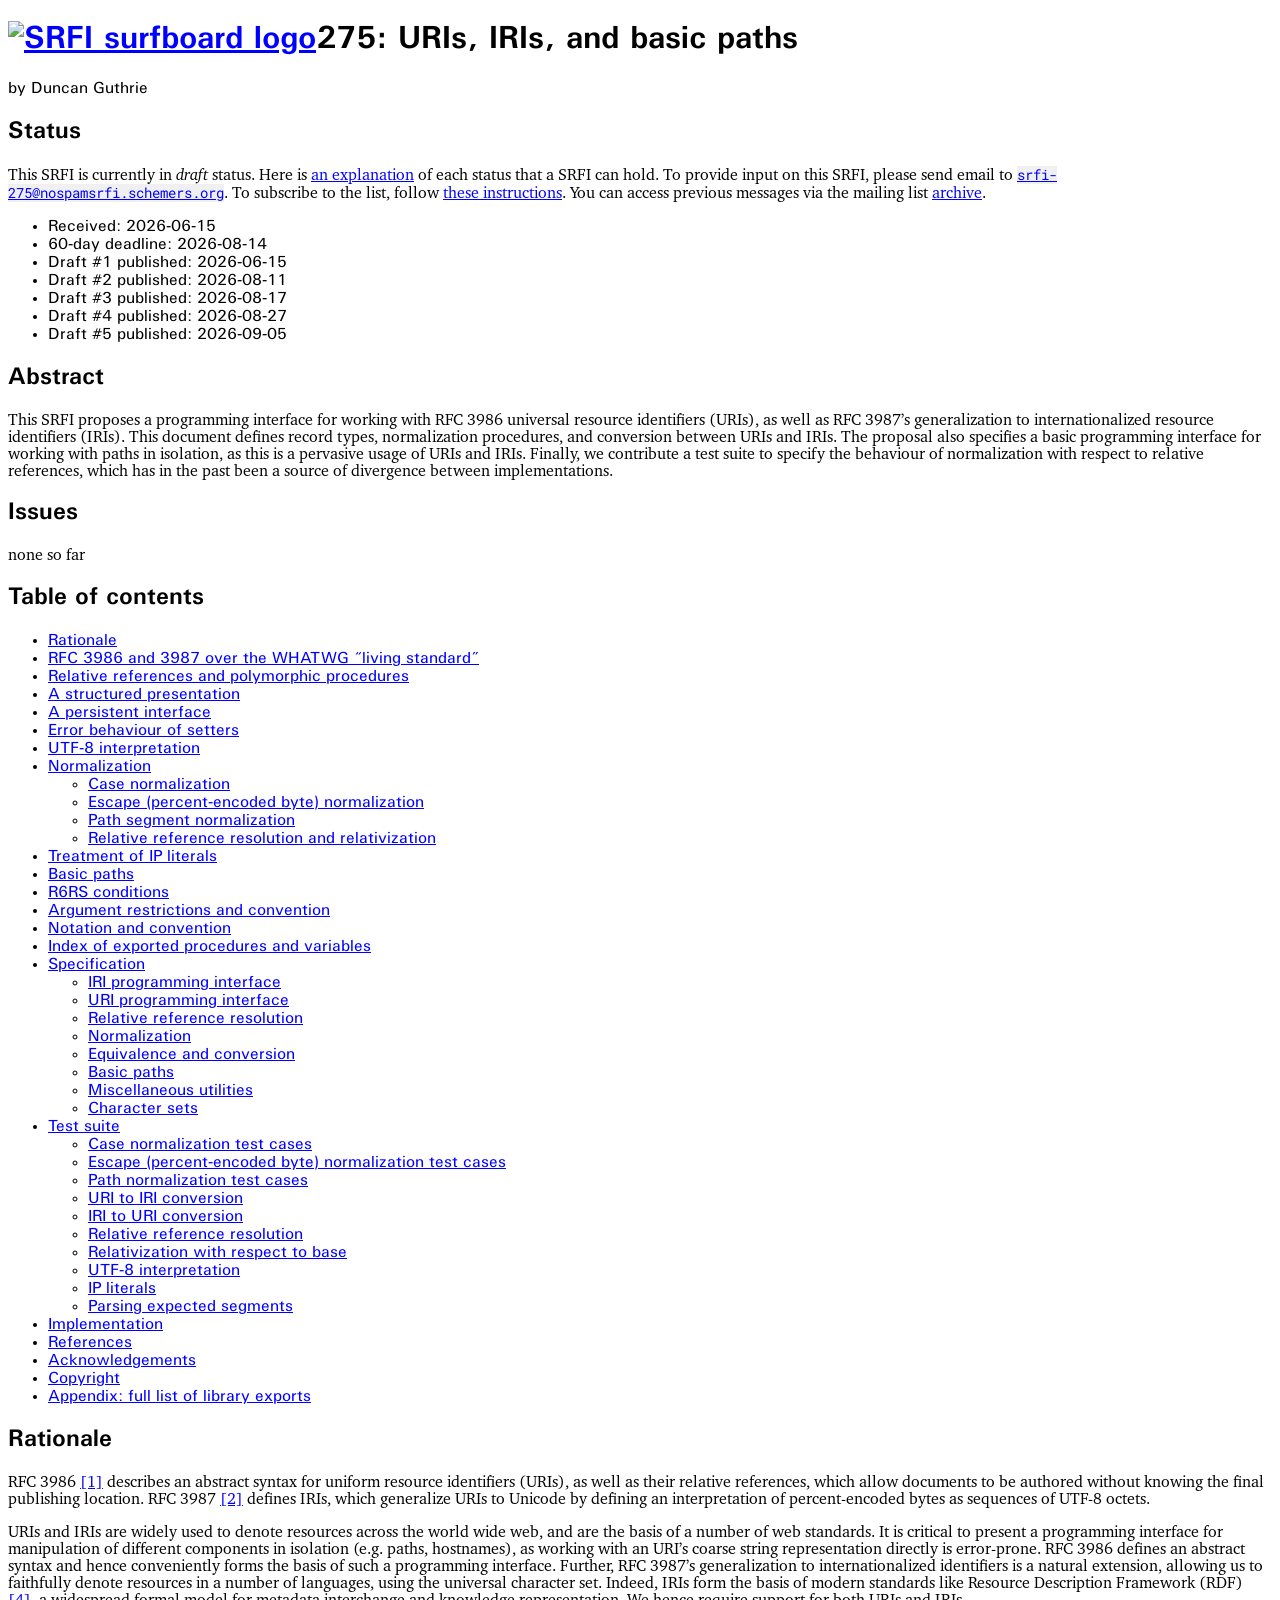
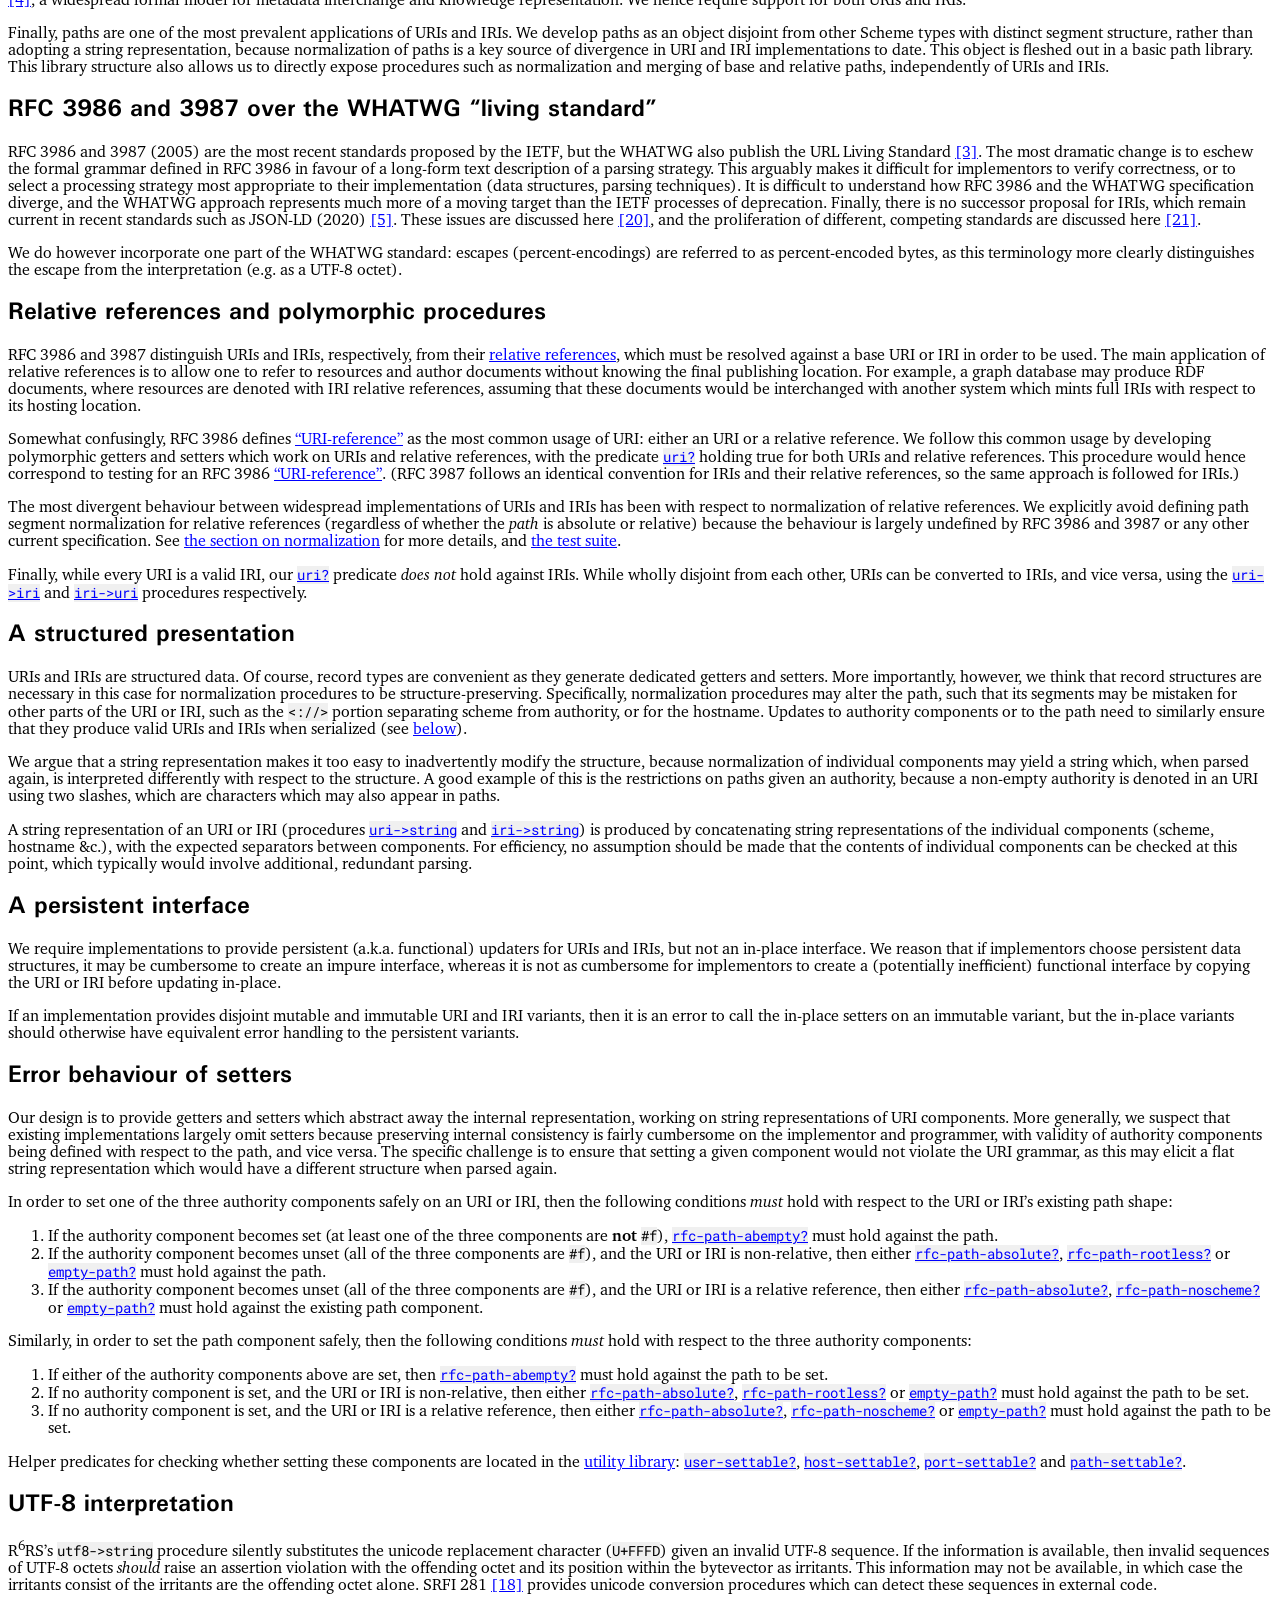
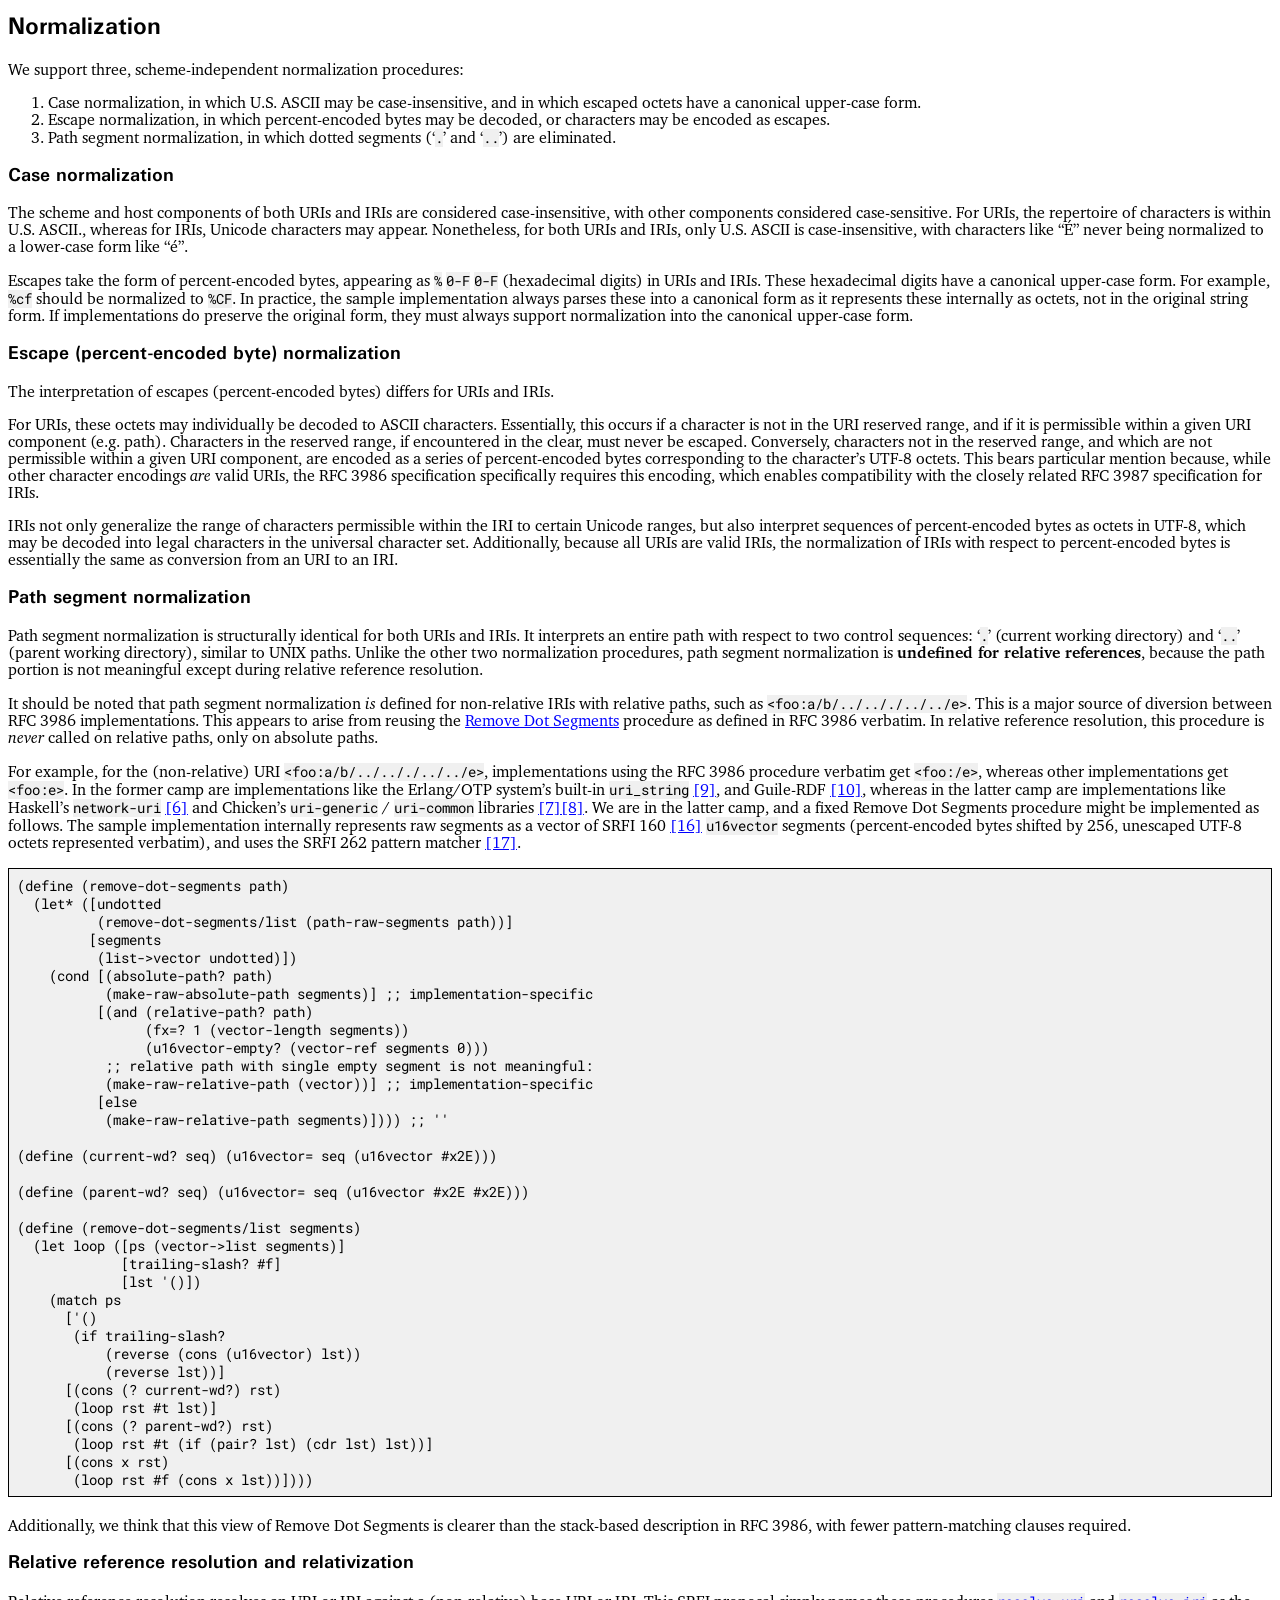
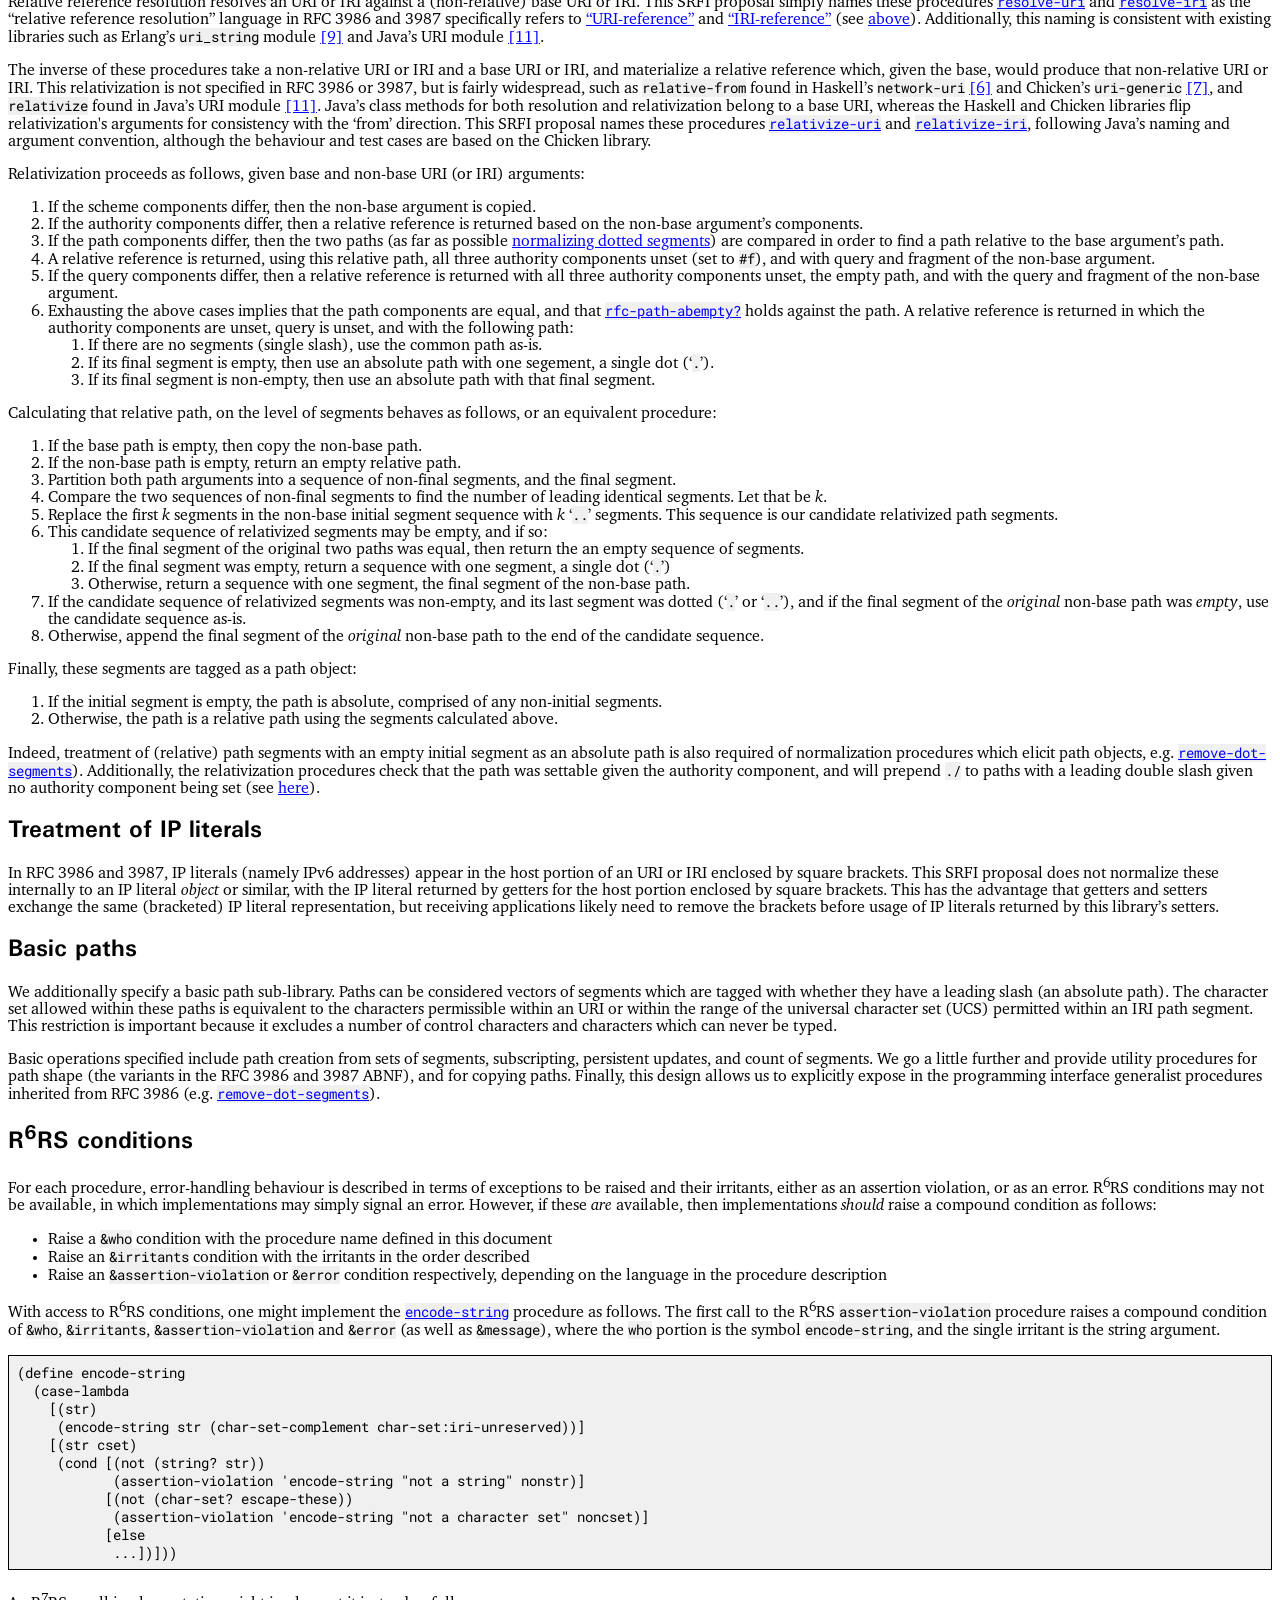
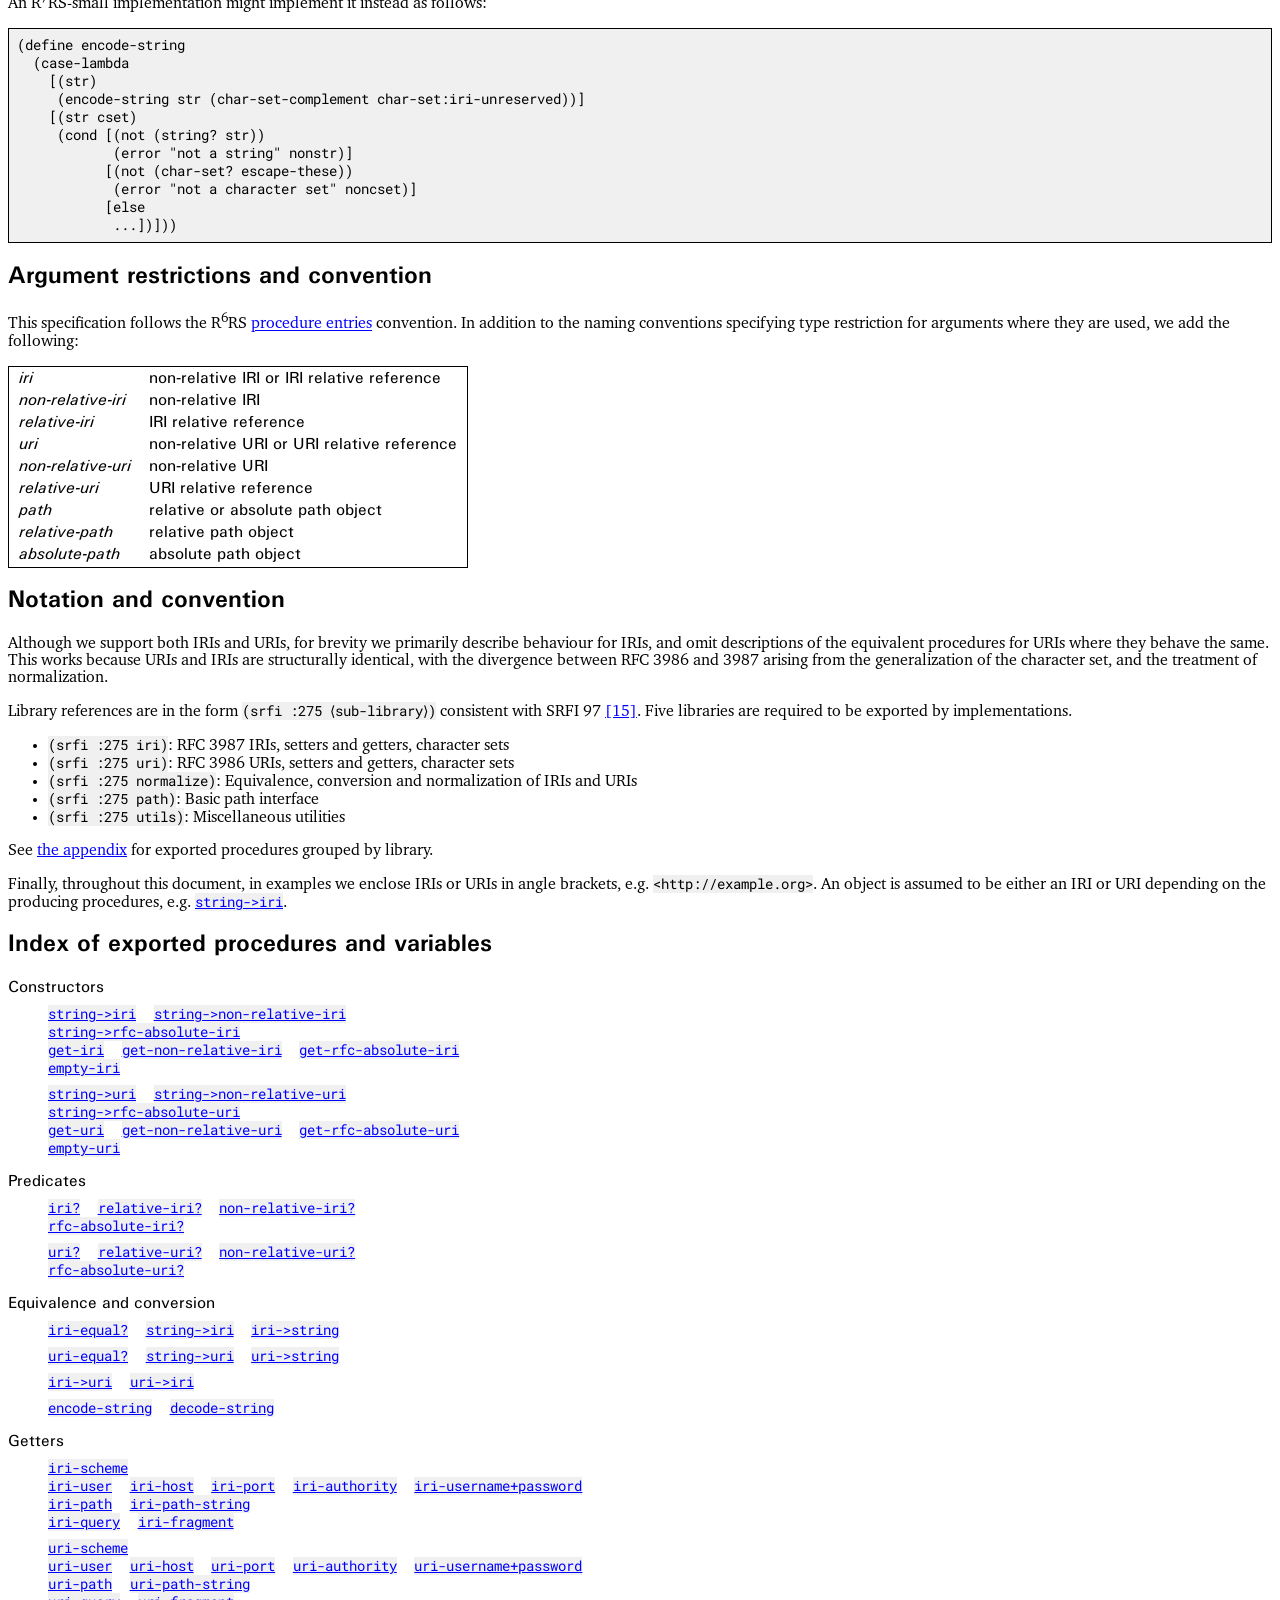
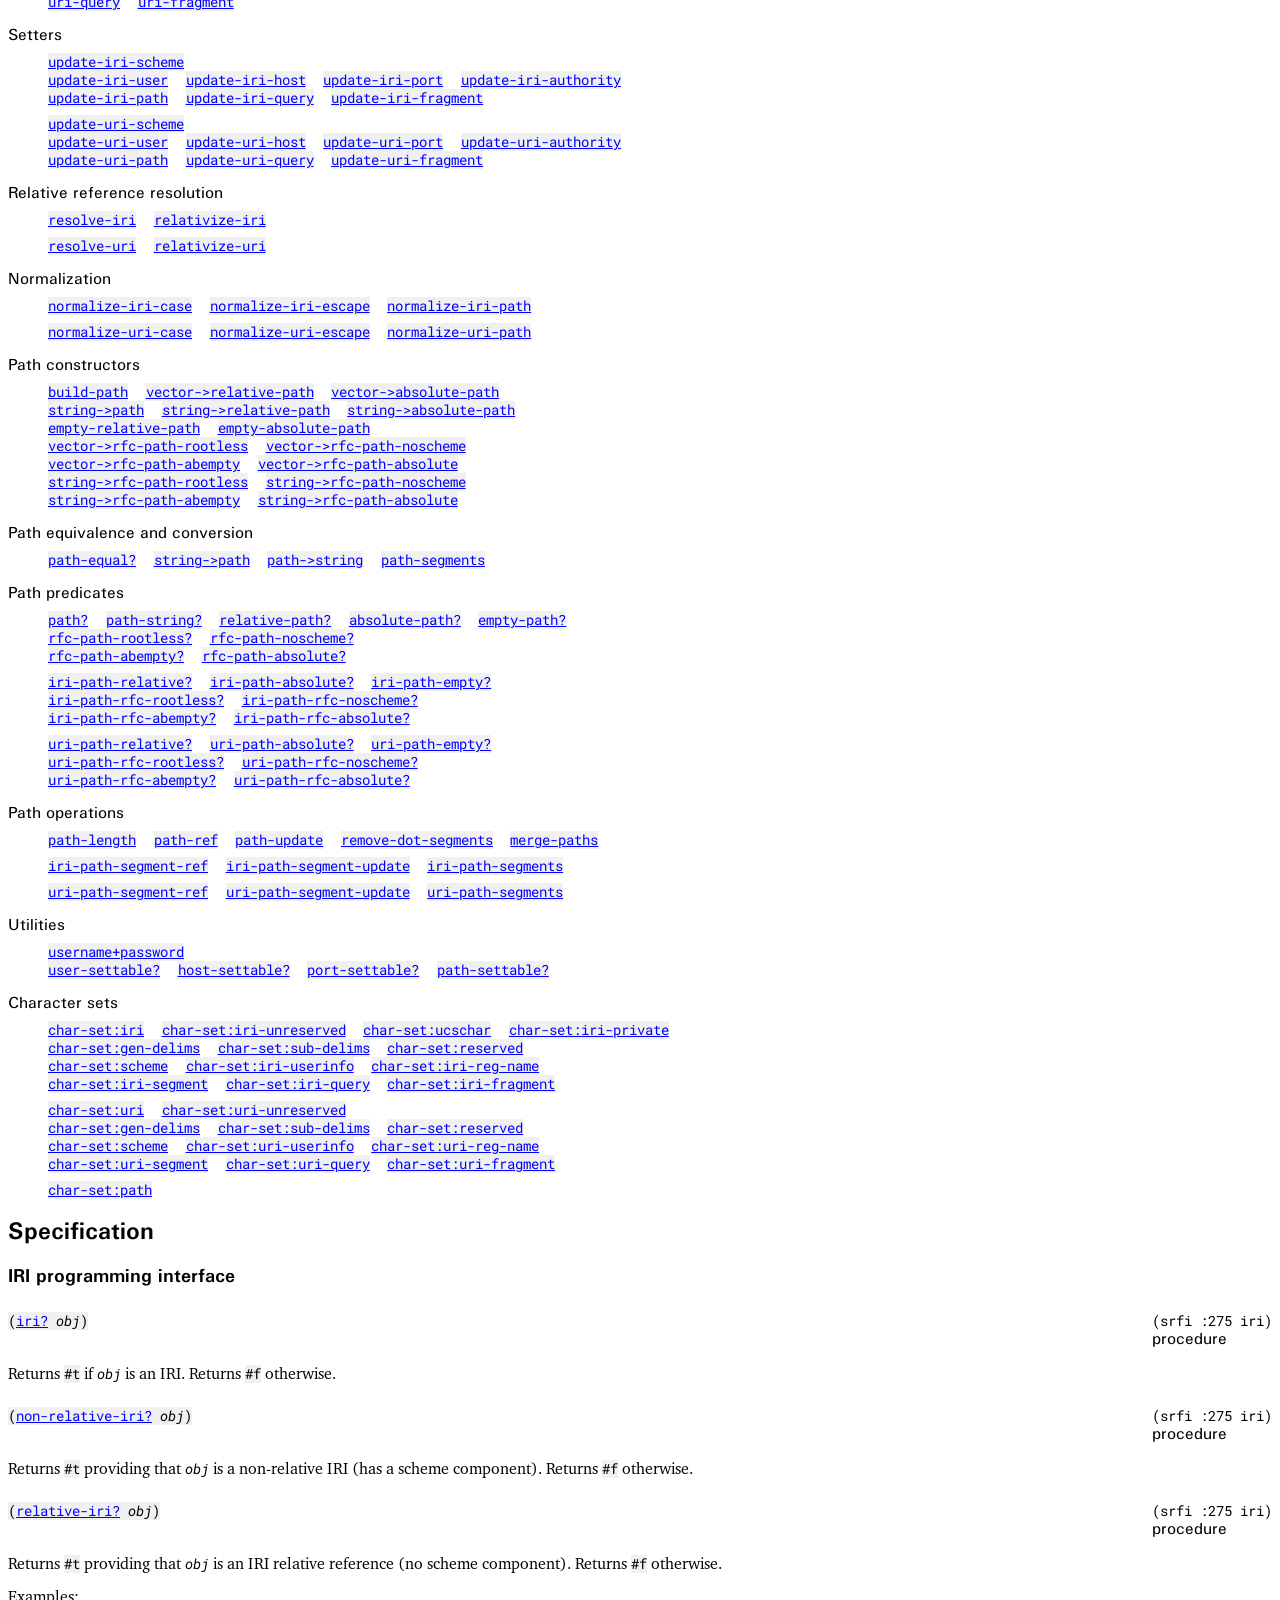
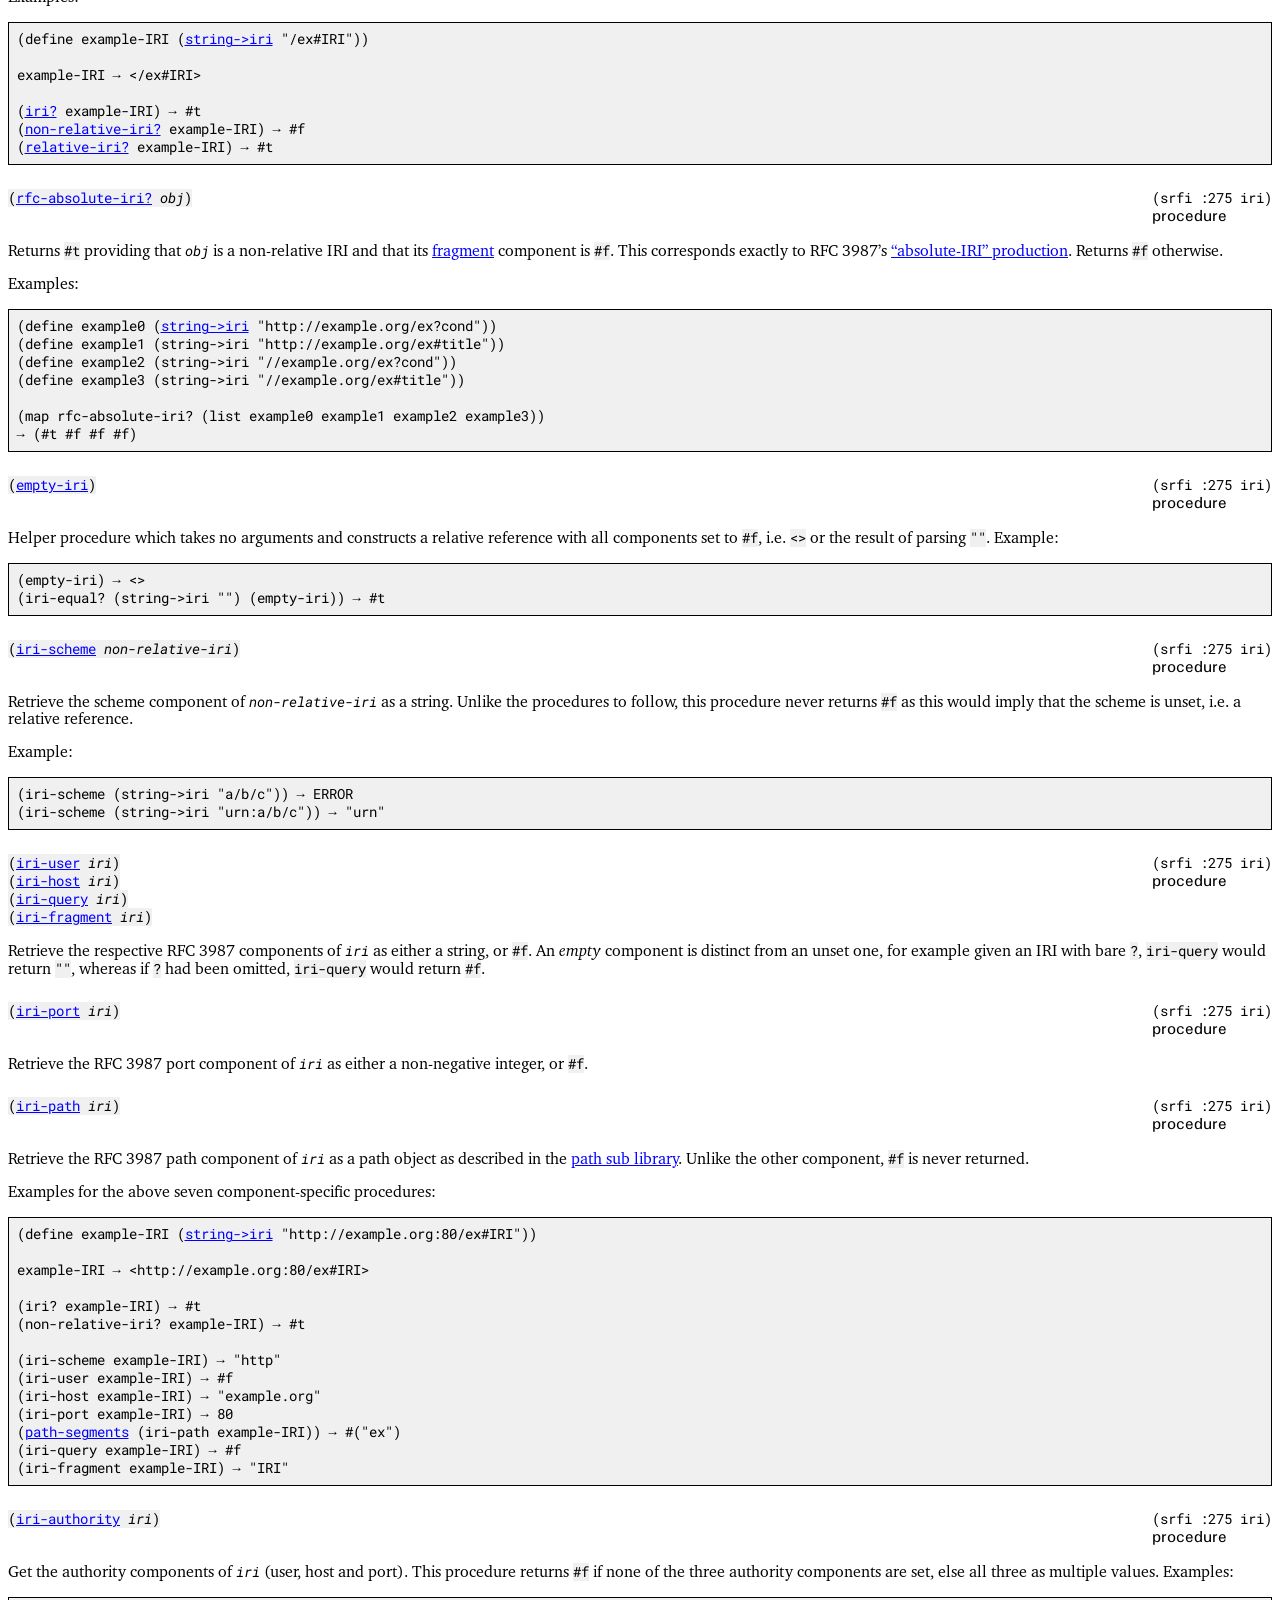
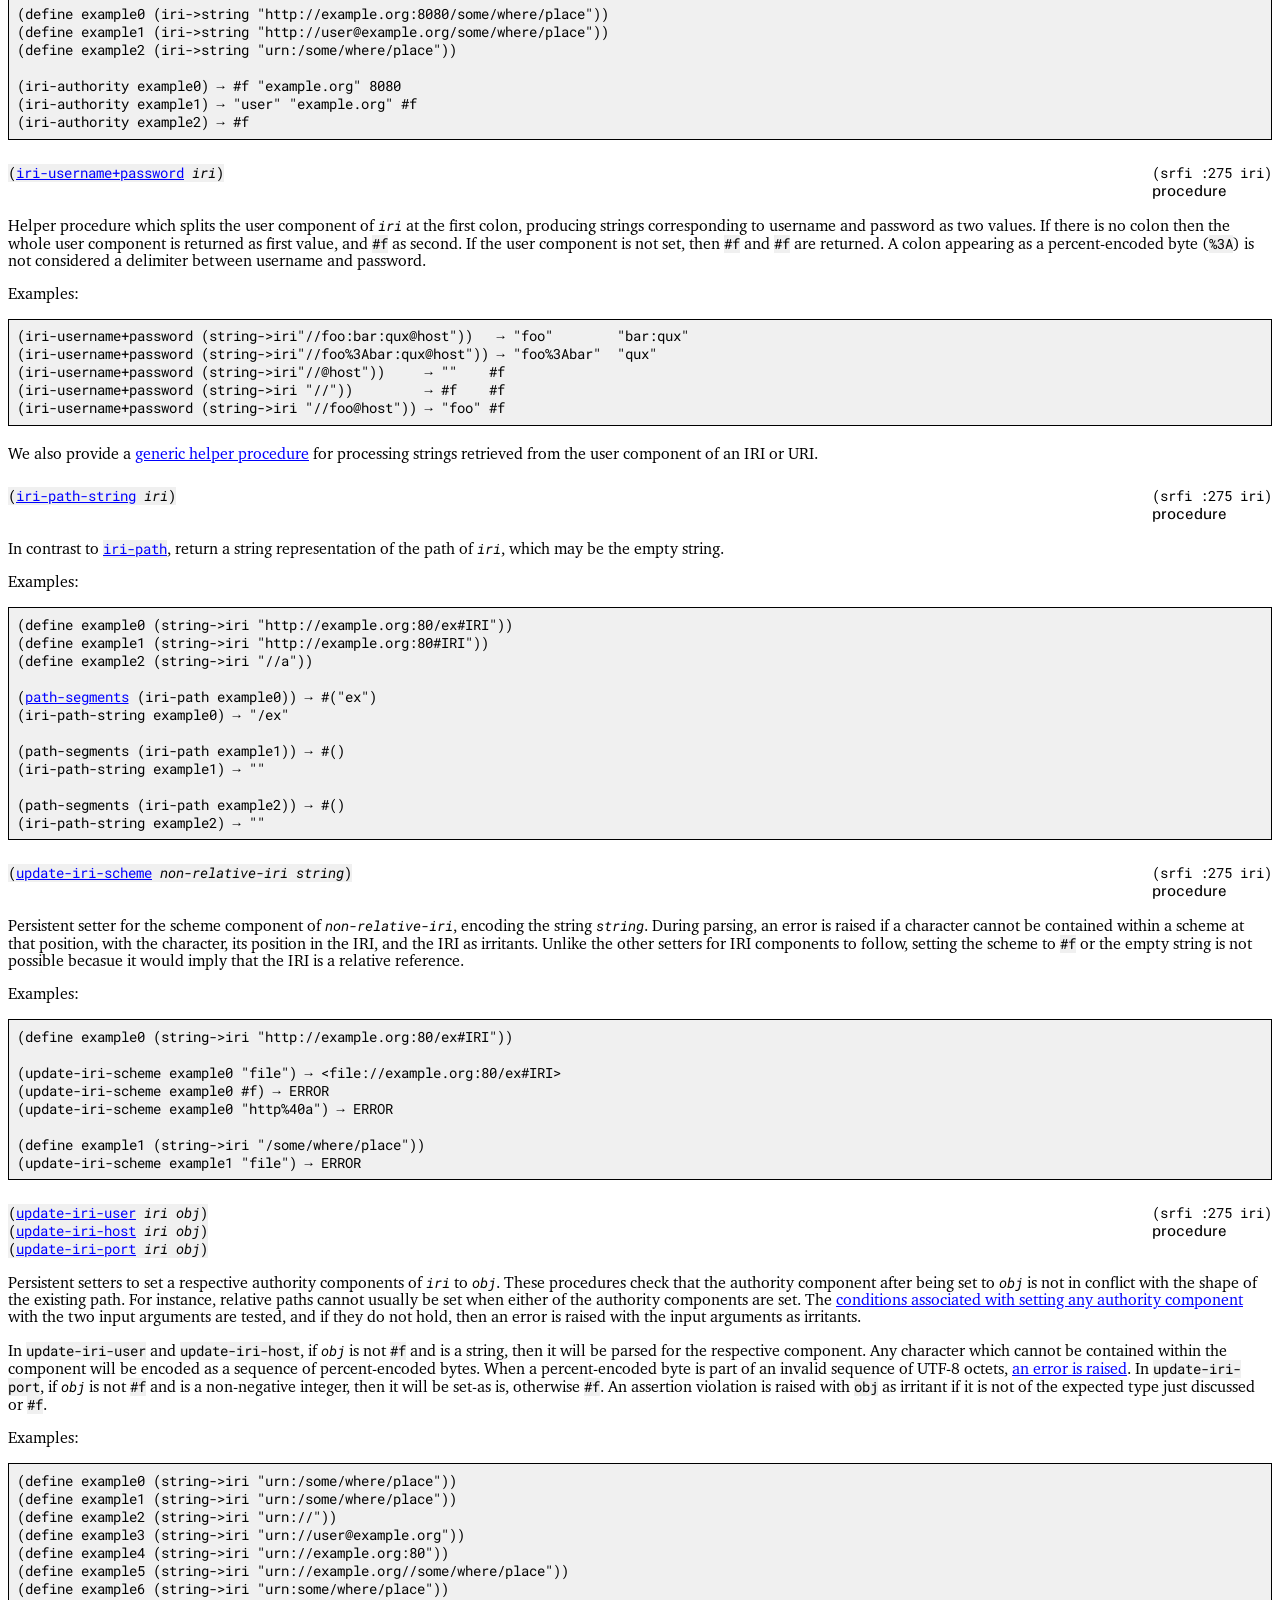
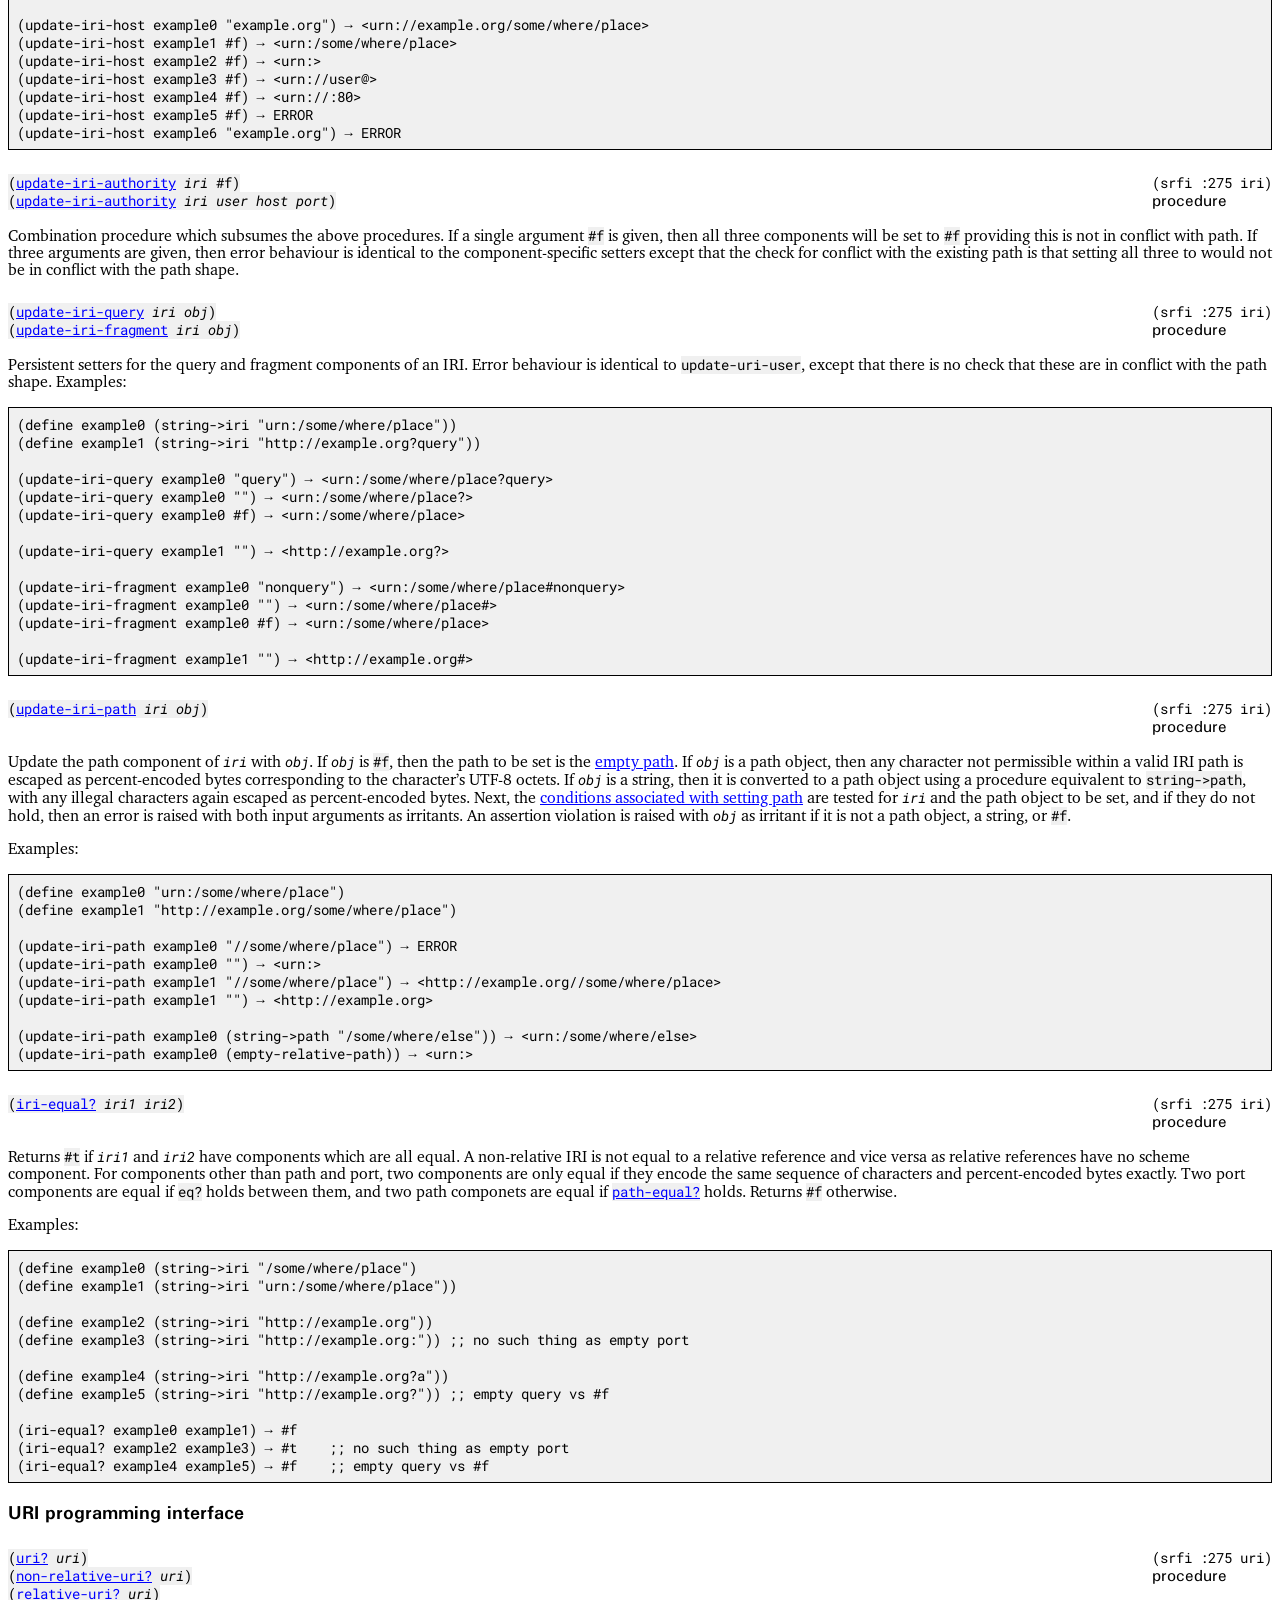
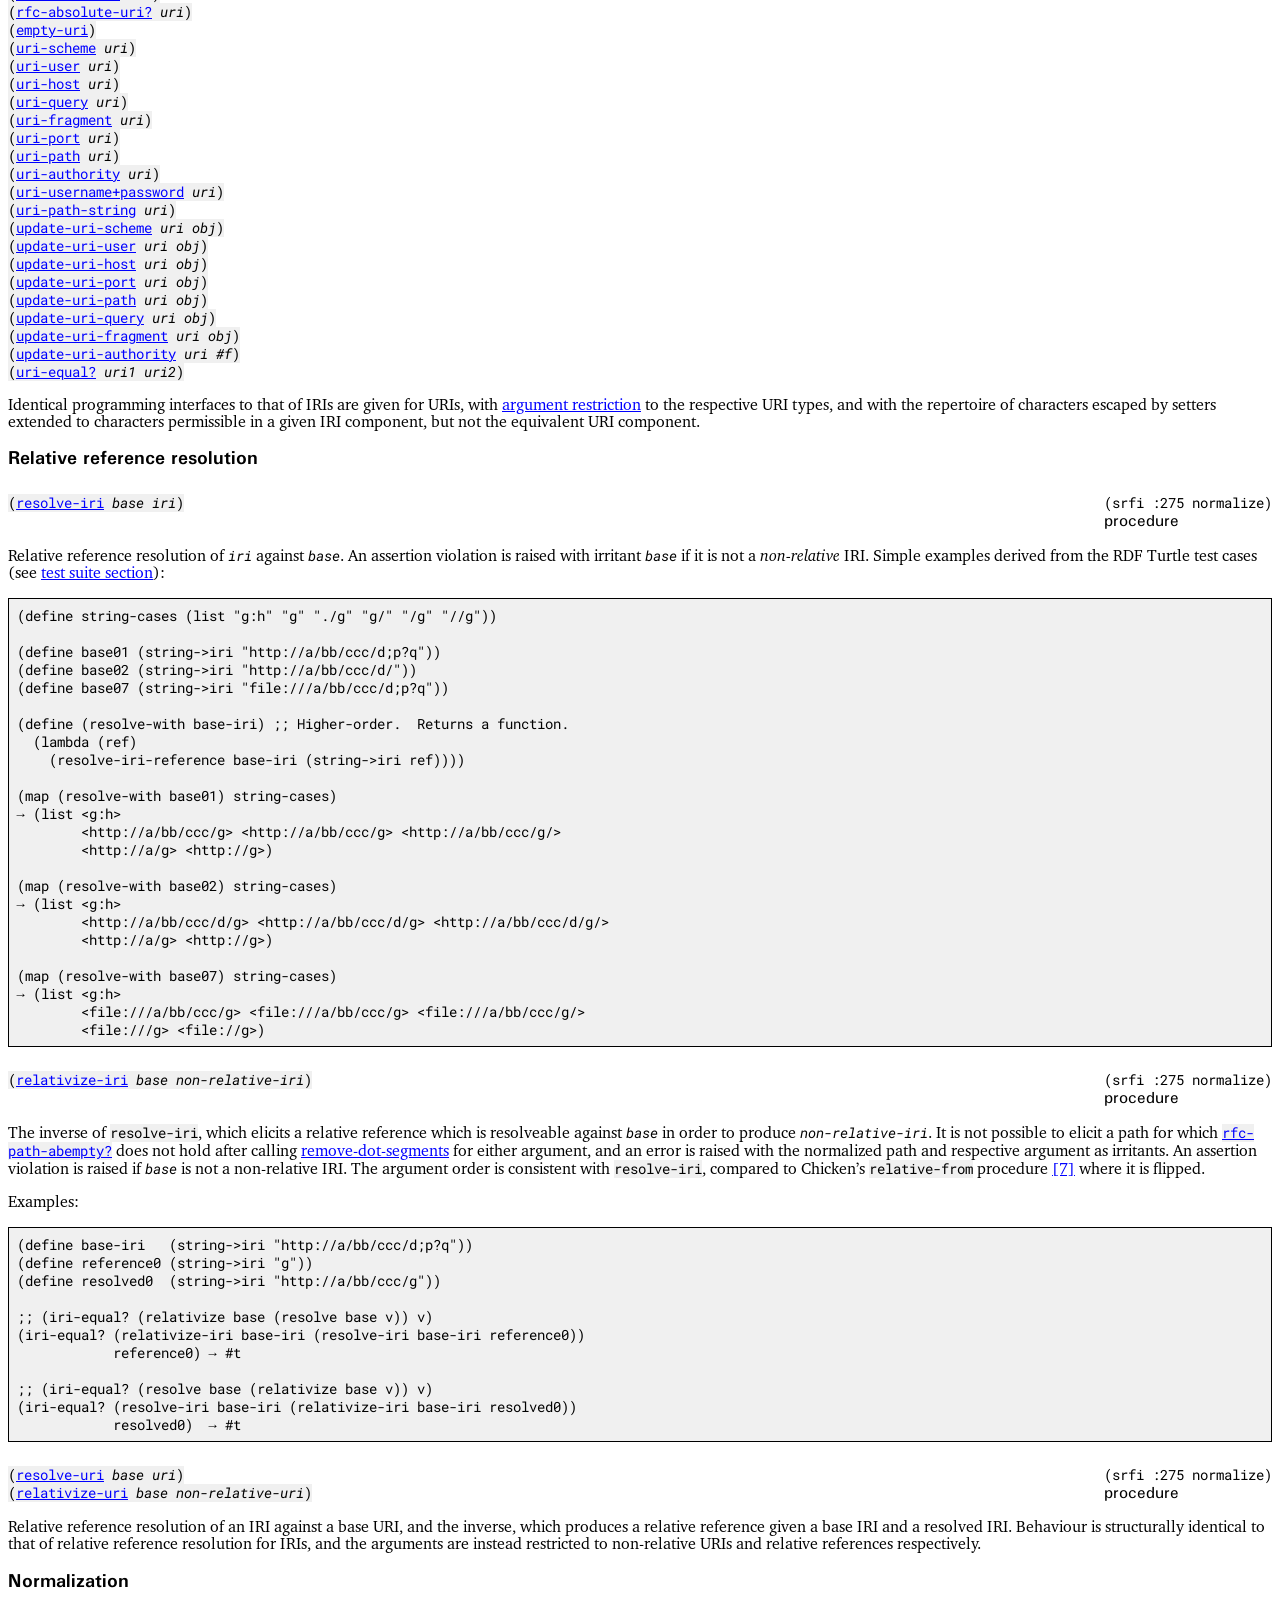
==== srfi-275.html @ e4541dac "Update CSS so that automated TOC updates work. This way, we don't have to add an ID to the outer <ul" ====
<!DOCTYPE html>
<html lang="en">
<!--
SPDX-FileCopyrightText: 2026 Duncan Guthrie
SPDX-License-Identifier: MIT
-->
  <head>
    <meta charset="utf-8">
    <title>SRFI 275: URIs, IRIs, and basic paths</title>
    <link href="/favicon.png" rel="icon" sizes="192x192" type="image/png">
    <link rel="stylesheet" href="https://srfi.schemers.org/srfi.css" type="text/css">
    <link rel="stylesheet" href="srfi-275.css" type="text/css">
    <meta name="viewport" content="width=device-width, initial-scale=1"></head>
  <body>
    <h1><a href="https://srfi.schemers.org/"><img class="srfi-logo" src="https://srfi.schemers.org/srfi-logo.svg" alt="SRFI surfboard logo"></a>275: URIs, IRIs, and basic paths</h1>

<p class="nonbody">by Duncan Guthrie</p>

<h2 id="status">Status</h2>

<p>This SRFI is currently in <em>draft</em> status.  Here is <a href="https://srfi.schemers.org/srfi-process.html">an explanation</a> of each status that a SRFI can hold.  To provide input on this SRFI, please send email to <a href="mailto:srfi+minus+275+at+srfi+dotschemers+dot+org"><code>srfi-275@<span class="antispam">nospam</span>srfi.schemers.org</code></a>.  To subscribe to the list, follow <a href="https://srfi.schemers.org/srfi-list-subscribe.html">these instructions</a>.  You can access previous messages via the mailing list <a href="https://srfi-email.schemers.org/srfi-275/">archive</a>.</p>
<ul class="nonbody">
  <li>Received: 2026-06-15</li>
  <li>60-day deadline: 2026-08-14</li>
  <li>Draft #1 published: 2026-06-15</li>
  <li>Draft #2 published: 2026-08-11</li>
  <li>Draft #3 published: 2026-08-17</li>
  <li>Draft #4 published: 2026-08-27</li>
  <li>Draft #5 published: 2026-09-05</li>
</ul>

<h2 id="abstract">Abstract</h2>

<p>This SRFI proposes a programming interface for working with RFC 3986 universal resource identifiers (URIs), as well as RFC 3987&rsquo;s generalization to internationalized resource identifiers (IRIs). This document defines record types, normalization procedures, and conversion between URIs and IRIs. The proposal also specifies a basic programming interface for working with paths in isolation, as this is a pervasive usage of URIs and IRIs. Finally, we contribute a test suite to specify the behaviour of normalization with respect to relative references, which has in the past been a source of divergence between implementations.</p>

<h2 id="issues">Issues</h2>

<p>none so far</p>

<h2 id="toc">Table of contents</h2>
<ul>
  <li><a href="#rationale">Rationale</a></li>
  <li><a href="#whatwg">RFC 3986 and 3987 over the WHATWG “living standard”</a></li>
  <li><a href="#polymorphic-procedures">Relative references and polymorphic procedures</a></li>
  <li><a href="#structured-presentation">A structured presentation</a></li>
  <li><a href="#persistent-interface">A persistent interface</a></li>
  <li><a href="#error-behaviour-of-setters">Error behaviour of setters</a></li>
  <li><a href="#utf-8-interpretation">UTF-8 interpretation</a></li>
  <li>
    <a href="#normalization">Normalization</a>
    <ul>
      <li><a href="#case-normalization">Case normalization</a></li>
      <li><a href="#escape-normalization">Escape (percent-encoded byte) normalization</a></li>
      <li><a href="#path-normalization">Path segment normalization</a></li>
      <li><a href="#resolve-and-relativize">Relative reference resolution and relativization</a></li>
    </ul>
  </li>
  <li><a href="#ip-literals">Treatment of IP literals</a></li>
  <li><a href="#basic-paths">Basic paths</a></li>
  <li><a href="#rnrs-conditions">R6RS conditions</a></li>
  <li><a href="#argument-restrictions">Argument restrictions and convention</a></li>
  <li><a href="#notation-and-convention">Notation and convention</a></li>
  <li><a href="#procedure-index">Index of exported procedures and variables</a></li>
  <li>
    <a href="#specification">Specification</a>
    <ul>
      <li><a href="#iri-programming-interface">IRI programming interface</a></li>
      <li><a href="#uri-programming-interface">URI programming interface</a></li>
      <li><a href="#relative-reference-resolution">Relative reference resolution</a></li>
      <li><a href="#normalization-2">Normalization</a></li>
      <li><a href="#equivalence-and-conversion">Equivalence and conversion</a></li>
      <li><a href="#basic-paths-2">Basic paths</a></li>
      <li><a href="#utilities">Miscellaneous utilities</a></li>
      <li><a href="#character-sets">Character sets</a></li>
    </ul>
  </li>
  <li>
    <a href="#test-suite">Test suite</a>
    <ul>
      <li><a href="#test-case-normalization">Case normalization test cases</a></li>
      <li><a href="#test-escape-normalization">Escape (percent-encoded byte) normalization test cases</a></li>
      <li><a href="#test-path-normalization">Path normalization test cases</a></li>
      <li><a href="#uri-to-iri-conversion">URI to IRI conversion</a></li>
      <li><a href="#iri-to-uri-conversion">IRI to URI conversion</a></li>
      <li><a href="#test-resolution">Relative reference resolution</a></li>
      <li><a href="#test-relativization">Relativization with respect to base</a></li>
      <li><a href="#test-utf-8-interpretation">UTF-8 interpretation</a></li>
      <li><a href="#test-ip-literals">IP literals</a></li>
      <li><a href="#test-parse-expected">Parsing expected segments</a></li>
    </ul>
  </li>
  <li><a href="#implementation">Implementation</a></li>
  <li><a href="#bibliography">References</a></li>
  <li><a href="#acknowledgements">Acknowledgements</a></li>
  <li><a href="#copyright">Copyright</a></li>
  <li><a href="#index-by-library">Appendix: full list of library exports</a></li>
</ul>

<h2 id="rationale">Rationale</h2>

<p>RFC 3986 <a href="#rfc3986">[1]</a> describes an abstract syntax for uniform resource identifiers (URIs), as well as their relative references, which allow documents to be authored without knowing the final publishing location. RFC 3987 <a href="#rfc3987">[2]</a> defines IRIs, which generalize URIs to Unicode by defining an interpretation of percent-encoded bytes as sequences of UTF-8 octets.</p>

<p>URIs and IRIs are widely used to denote resources across the world wide web, and are the basis of a number of web standards. It is critical to present a programming interface for manipulation of different components in isolation (e.g. paths, hostnames), as working with an URI&rsquo;s coarse string representation directly is error-prone. RFC 3986 defines an abstract syntax and hence conveniently forms the basis of such a programming interface. Further, RFC 3987&rsquo;s generalization to internationalized identifiers is a natural extension, allowing us to faithfully denote resources in a number of languages, using the universal character set. Indeed, IRIs form the basis of modern standards like Resource Description Framework (RDF) <a href="#rdf11-concepts">[4]</a>, a widespread formal model for metadata interchange and knowledge representation. We hence require support for both URIs and IRIs.</p>

<p>Finally, paths are one of the most prevalent applications of URIs and IRIs. We develop paths as an object disjoint from other Scheme types with distinct segment structure, rather than adopting a string representation, because normalization of paths is a key source of divergence in URI and IRI implementations to date. This object is fleshed out in a basic path library. This library structure also allows us to directly expose procedures such as normalization and merging of base and relative paths, independently of URIs and IRIs.</p>

<h2 id="whatwg">RFC 3986 and 3987 over the WHATWG &ldquo;living standard&rdquo;</h2>

<p>RFC 3986 and 3987 (2005) are the most recent standards proposed by the IETF, but the WHATWG also publish the URL Living Standard <a href="#whatwg-url-standard">[3]</a>. The most dramatic change is to eschew the formal grammar defined in RFC 3986 in favour of a long-form text description of a parsing strategy. This arguably makes it difficult for implementors to verify correctness, or to select a processing strategy most appropriate to their implementation (data structures, parsing techniques). It is difficult to understand how RFC 3986 and the WHATWG specification diverge, and the WHATWG approach represents much more of a moving target than the IETF processes of deprecation. Finally, there is no successor proposal for IRIs, which remain current in recent standards such as JSON-LD (2020) <a href="#json-ld11">[5]</a>. These issues are discussed here <a href="#an-appeal-to-the-whatwg">[20]</a>, and the proliferation of different, competing standards are discussed here <a href="#draft-ruby-url-problem-01">[21]</a>.</p>
<p>We do however incorporate one part of the WHATWG standard: escapes (percent-encodings) are referred to as percent-encoded bytes, as this terminology more clearly distinguishes the escape from the interpretation (e.g. as a UTF-8 octet).</p>

<h2 id="polymorphic-procedures">Relative references and polymorphic procedures</h2>

<p>RFC 3986 and 3987 distinguish URIs and IRIs, respectively, from their <a href="https://www.rfc-editor.org/info/rfc3986/#section-4.2">relative references</a>, which must be resolved against a base URI or IRI in order to be used. The main application of relative references is to allow one to refer to resources and author documents without knowing the final publishing location. For example, a graph database may produce RDF documents, where resources are denoted with IRI relative references, assuming that these documents would be interchanged with another system which mints full IRIs with respect to its hosting location.</p>

<p>Somewhat confusingly, RFC 3986 defines <a href="https://www.rfc-editor.org/info/rfc3986/#section-4.1">&ldquo;URI-reference&rdquo;</a> as the most common usage of URI: either an URI or a relative reference. We follow this common usage by developing polymorphic getters and setters which work on URIs and relative references, with the predicate <a href="#uri?"><code>uri?</code></a> holding true for both URIs and relative references. This procedure would hence correspond to testing for an RFC 3986 <a href="https://www.rfc-editor.org/info/rfc3986/#section-4.1">&ldquo;URI-reference&rdquo;</a>. (RFC 3987 follows an identical convention for IRIs and their relative references, so the same approach is followed for IRIs.)</p>

<p>The most divergent behaviour between widespread implementations of URIs and IRIs has been with respect to normalization of relative references. We explicitly avoid defining path segment normalization for relative references (regardless of whether the <i>path</i> is absolute or relative) because the behaviour is largely undefined by RFC 3986 and 3987 or any other current specification. See <a href="#normalization">the section on normalization</a> for more details, and <a href="#test-suite">the test suite</a>.</p>

<p>Finally, while every URI is a valid IRI, our <a href="#uri?"><code>uri?</code></a> predicate <i>does not</i> hold against IRIs. While wholly disjoint from each other, URIs can be converted to IRIs, and vice versa, using the <a href="#uri-%3Eiri"><code>uri->iri</code></a> and <a href="#iri-%3Euri"><code>iri->uri</code></a> procedures respectively.</p>

<h2 id="structured-presentation">A structured presentation</h2>

<p>URIs and IRIs are structured data. Of course, record types are convenient as they generate dedicated getters and setters. More importantly, however, we think that record structures are necessary in this case for normalization procedures to be structure-preserving. Specifically, normalization procedures may alter the path, such that its segments may be mistaken for other parts of the URI or IRI, such as the <code>&lt;://&gt;</code> portion separating scheme from authority, or for the hostname. Updates to authority components or to the path need to similarly ensure that they produce valid URIs and IRIs when serialized (see <a href="#error-behaviour-of-setters">below</a>).</p>

<p>We argue that a string representation makes it too easy to inadvertently modify the structure, because normalization of individual components may yield a string which, when parsed again, is interpreted differently with respect to the structure. A good example of this is the restrictions on paths given an authority, because a non-empty authority is denoted in an URI using two slashes, which are characters which may also appear in paths.</p>

<p>A string representation of an URI or IRI (procedures <a href="#uri-%3Estring"><code>uri->string</code></a> and <a href="#string-%3Eiri"><code>iri->string</code></a>) is produced by concatenating string representations of the individual components (scheme, hostname &amp;c.), with the expected separators between components. For efficiency, no assumption should be made that the contents of individual components can be checked at this point, which typically would involve additional, redundant parsing.</p>

<h2 id="persistent-interface">A persistent interface</h2>

<p>We require implementations to provide persistent (a.k.a. functional) updaters for URIs and IRIs, but not an in-place interface. We reason that if implementors choose persistent data structures, it may be cumbersome to create an impure interface, whereas it is not as cumbersome for implementors to create a (potentially inefficient) functional interface by copying the URI or IRI before updating in-place.</p>

<p>If an implementation provides disjoint mutable and immutable URI and IRI variants, then it is an error to call the in-place setters on an immutable variant, but the in-place variants should otherwise have equivalent error handling to the persistent variants.</p>

<h2 id="error-behaviour-of-setters">Error behaviour of setters</h2>

<p>Our design is to provide getters and setters which abstract away the internal representation, working on string representations of URI components. More generally, we suspect that existing implementations largely omit setters because preserving internal consistency is fairly cumbersome on the implementor and programmer, with validity of authority components being defined with respect to the path, and vice versa. The specific challenge is to ensure that setting a given component would not violate the URI grammar, as this may elicit a flat string representation which would have a different structure when parsed again.</p>

<p>In order to set one of the three authority components safely on an URI or IRI, then the following conditions <i>must</i> hold with respect to the URI or IRI&rsquo;s existing path shape:</p>
<ol>
  <li>If the authority component becomes set (at least one of the three components are <b>not</b> <code>#f</code>), <a href="#rfc-path-abempty?"><code>rfc-path-abempty?</code></a> must hold against the path.</li>
  <li>If the authority component becomes unset (all of the three components are <code>#f</code>), and the URI or IRI is non-relative, then either <a href="#rfc-path-absolute?"><code>rfc-path-absolute?</code></a>, <a href="#rfc-path-rootless?"><code>rfc-path-rootless?</code></a> or <a href="#empty-path?"><code>empty-path?</code></a> must hold against the path.</li>
  <li>If the authority component becomes unset (all of the three components are <code>#f</code>), and the URI or IRI is a relative reference, then either <a href="#rfc-path-absolute?"><code>rfc-path-absolute?</code></a>, <a href="#rfc-path-noscheme?"><code>rfc-path-noscheme?</code></a> or <a href="#empty-path?"><code>empty-path?</code></a> must hold against the existing path component.</li>
</ol>
<p>Similarly, in order to set the path component safely, then the following conditions <i>must</i> hold with respect to the three authority components:</p>
<ol>
  <li>If either of the authority components above are set, then <a href="#rfc-path-abempty?"><code>rfc-path-abempty?</code></a> must hold against the path to be set.</li>
  <li>If no authority component is set, and the URI or IRI is non-relative, then either <a href="#rfc-path-absolute?"><code>rfc-path-absolute?</code></a>, <a href="#rfc-path-rootless?"><code>rfc-path-rootless?</code></a> or <a href="#empty-path?"><code>empty-path?</code></a> must hold against the path to be set.</li>
  <li>If no authority component is set, and the URI or IRI is a relative reference, then either <a href="#rfc-path-absolute?"><code>rfc-path-absolute?</code></a>, <a href="#rfc-path-noscheme?"><code>rfc-path-noscheme?</code></a> or <a href="#empty-path?"><code>empty-path?</code></a> must hold against the path to be set.</li>
</ol>

<p>Helper predicates for checking whether setting these components are located in the <a href="#utilities">utility library</a>: <a href="#user-settable?"><code>user-settable?</code></a>, <a href="#host-settable?"><code>host-settable?</code></a>, <a href="#port-settable?"><code>port-settable?</code></a> and <a href="#path-settable?"><code>path-settable?</code></a>.</p>

<h2 id="utf-8-interpretation">UTF-8 interpretation</h2>
<p>R<sup>6</sup>RS&rsquo;s <code>utf8->string</code> procedure silently substitutes the unicode replacement character (<code>U+FFFD</code>) given an invalid UTF-8 sequence. If the information is available, then invalid sequences of UTF-8 octets <i>should</i> raise an assertion violation with the offending octet and its position within the bytevector as irritants. This information may not be available, in which case the irritants consist of the irritants are the offending octet alone. SRFI 281 <a href="#srfi-281">[18]</a> provides unicode conversion procedures which can detect these sequences in external code.</p>

<h2 id="normalization">Normalization</h2>

<p>We support three, scheme-independent normalization procedures:</p>
<ol>
  <li>Case normalization, in which U.S. ASCII may be case-insensitive, and in which escaped octets have a canonical upper-case form.</li>
  <li>Escape normalization, in which percent-encoded bytes may be decoded, or characters may be encoded as escapes.</li>
  <li>Path segment normalization, in which dotted segments (&lsquo;<code>.</code>&rsquo; and &lsquo;<code>..</code>&rsquo;) are eliminated.</li>
</ol>

<h3 id="case-normalization">Case normalization</h3>

<p>The scheme and host components of both URIs and IRIs are considered case-insensitive, with other components considered case-sensitive. For URIs, the repertoire of characters is within U.S. ASCII., whereas for IRIs, Unicode characters may appear. Nonetheless, for both URIs and IRIs, only U.S. ASCII is case-insensitive, with characters like &ldquo;É&rdquo; never being normalized to a lower-case form like &ldquo;é&rdquo;.</p>

<p>Escapes take the form of percent-encoded bytes, appearing as <code>%</code> <code>0-F</code> <code>0-F</code> (hexadecimal digits) in URIs and IRIs. These hexadecimal digits have a canonical upper-case form. For example, <code>%cf</code> should be normalized to <code>%CF</code>. In practice, the sample implementation always parses these into a canonical form as it represents these internally as octets, not in the original string form. If implementations do preserve the original form, they must always support normalization into the canonical upper-case form.</p>

<h3 id="escape-normalization">Escape (percent-encoded byte) normalization</h3>

<p>The interpretation of escapes (percent-encoded bytes) differs for URIs and IRIs.</p>

<p>For URIs, these octets may individually be decoded to ASCII characters. Essentially, this occurs if a character is not in the URI reserved range, and if it is permissible within a given URI component (e.g. path). Characters in the reserved range, if encountered in the clear, must never be escaped. Conversely, characters not in the reserved range, and which are not permissible within a given URI component, are encoded as a series of percent-encoded bytes corresponding to the character&rsquo;s UTF-8 octets. This bears particular mention because, while other character encodings <i>are</i> valid URIs, the RFC 3986 specification specifically requires this encoding, which enables compatibility with the closely related RFC 3987 specification for IRIs.</p>

<p>IRIs not only generalize the range of characters permissible within the IRI  to certain Unicode ranges, but also interpret sequences of percent-encoded bytes as octets in UTF-8, which may be decoded into legal characters in the universal character set. Additionally, because all URIs are valid IRIs, the normalization of IRIs with respect to percent-encoded bytes is essentially the same as conversion from an URI to an IRI.</p>

<h3 id="path-normalization">Path segment normalization</h3>

<p>Path segment normalization is structurally identical for both URIs and IRIs. It interprets an entire path with respect to two control sequences: &lsquo;<code>.</code>&rsquo; (current working directory) and &lsquo;<code>..</code>&rsquo; (parent working directory), similar to UNIX paths. Unlike the other two normalization procedures, path segment normalization is <b>undefined for relative references</b>, because the path portion is not meaningful except during relative reference resolution.</p>

<p>It should be noted that path segment normalization <i>is</i> defined for non-relative IRIs with relative paths, such as <code>&lt;foo:a/b/../.././../../e&gt;</code>. This is a major source of diversion between RFC 3986 implementations. This appears to arise from reusing the <a href="https://www.rfc-editor.org/info/rfc3986/#section-5.2.4">Remove Dot Segments</a> procedure as defined in RFC 3986 verbatim. In relative reference resolution, this procedure is <i>never</i> called on relative paths, only on absolute paths.</p>

<p>For example, for the (non-relative) URI <code>&lt;foo:a/b/../.././../../e&gt;</code>, implementations using the RFC 3986 procedure verbatim get <code>&lt;foo:/e&gt;</code>, whereas other implementations get <code>&lt;foo:e&gt;</code>. In the former camp are implementations like the Erlang/OTP system&rsquo;s built-in <code>uri_string</code> <a href="#erlang-uri-string">[9]</a>, and Guile-RDF <a href="#guile-rdf">[10]</a>, whereas in the latter camp are implementations like Haskell&rsquo;s <code>network-uri</code> <a href="#hs-network-uri">[6]</a> and Chicken&rsquo;s <code>uri-generic</code> / <code>uri-common</code> libraries <a href="#chicken-uri-generic">[7]</a><a href="#chicken-uri-common">[8]</a>. We are in the latter camp, and a fixed Remove Dot Segments procedure might be implemented as follows. The sample implementation internally represents raw segments as a vector of SRFI 160 <a href="#srfi-160">[16]</a> <code>u16vector</code> segments (percent-encoded bytes shifted by 256, unescaped UTF-8 octets represented verbatim), and uses the SRFI 262 pattern matcher <a href="#srfi-262">[17]</a>.</p>
<pre>
(define (remove-dot-segments path)
  (let* ([undotted
          (remove-dot-segments/list (path-raw-segments path))]
         [segments
          (list->vector undotted)])
    (cond [(absolute-path? path)
           (make-raw-absolute-path segments)] ;; implementation-specific
          [(and (relative-path? path)
                (fx=? 1 (vector-length segments))
                (u16vector-empty? (vector-ref segments 0)))
           ;; relative path with single empty segment is not meaningful:
           (make-raw-relative-path (vector))] ;; implementation-specific
          [else
           (make-raw-relative-path segments)]))) ;; ''

(define (current-wd? seq) (u16vector= seq (u16vector #x2E)))

(define (parent-wd? seq) (u16vector= seq (u16vector #x2E #x2E)))

(define (remove-dot-segments/list segments)
  (let loop ([ps (vector->list segments)]
             [trailing-slash? #f]
             [lst '()])
    (match ps
      ['()
       (if trailing-slash?
           (reverse (cons (u16vector) lst))
           (reverse lst))]
      [(cons (? current-wd?) rst)
       (loop rst #t lst)]
      [(cons (? parent-wd?) rst)
       (loop rst #t (if (pair? lst) (cdr lst) lst))]
      [(cons x rst)
       (loop rst #f (cons x lst))])))
</pre>
<p>Additionally, we think that this view of Remove Dot Segments is clearer than the stack-based description in RFC 3986, with fewer pattern-matching clauses required.</p>

<h3 id="resolve-and-relativize">Relative reference resolution and relativization</h3>

<p>Relative reference resolution resolves an URI or IRI against a (non-relative) base URI or IRI. This SRFI proposal simply names these procedures <a href="#resolve-uri"><code>resolve-uri</code></a> and <a href="#resolve-iri"><code>resolve-iri</code></a> as the &ldquo;relative reference resolution&rdquo; language in RFC 3986 and 3987 specifically refers to <a href="https://www.rfc-editor.org/info/rfc3986/#section-4.1">&ldquo;URI-reference&rdquo;</a> and <a href="https://www.rfc-editor.org/info/rfc3987/#section-2.2">&ldquo;IRI-reference&rdquo;</a> (see <a href="#polymorphic-procedures">above</a>). Additionally, this naming is consistent with existing libraries such as Erlang&rsquo;s <code>uri_string</code> module <a href="#erlang-uri-string">[9]</a> and Java&rsquo;s URI module <a href="#java-se25-uri">[11]</a>.</p>

<p>The inverse of these procedures take a non-relative URI or IRI and a base URI or IRI, and materialize a relative reference which, given the base, would produce that non-relative URI or IRI. This relativization is not specified in RFC 3986 or 3987, but is fairly widespread, such as <code>relative-from</code> found in Haskell&rsquo;s <code>network-uri</code> <a href="#hs-network-uri">[6]</a> and Chicken&rsquo;s <code>uri-generic</code> <a href="#chicken-uri-generic">[7]</a>, and <code>relativize</code> found in Java&rsquo;s URI module <a href="#java-se25-uri">[11]</a>. Java&rsquo;s class methods for both resolution and relativization belong to a base URI, whereas the Haskell and Chicken libraries flip relativization's arguments for consistency with the &lsquo;from&rsquo; direction. This SRFI proposal names these procedures  <a href="#relativize-uri"><code>relativize-uri</code></a> and <a href="#relativize-iri"><code>relativize-iri</code></a>, following Java&rsquo;s naming and argument convention, although the behaviour and test cases are based on the Chicken library.</p>

<p>Relativization proceeds as follows, given base and non-base URI (or IRI) arguments:</p>
<ol>
  <li>If the scheme components differ, then the non-base argument is copied.</li>
  <li>If the authority components differ, then a relative reference is returned based on the non-base argument&rsquo;s components.</li>
  <li>If the path components differ, then the two paths (as far as possible <a href="#path-normalization">normalizing dotted segments</a>) are compared in order to find a path relative to the base argument&rsquo;s path.</li>
  <li>A relative reference is returned, using this relative path, all three authority components unset (set to <code>#f</code>), and with query and fragment of the non-base argument.</li>
  <li>If the query components differ, then a relative reference is returned with all three authority components unset, the empty path, and with the query and fragment of the non-base argument.</li>
  <li>Exhausting the above cases implies that the path components are equal, and that <a href="#rfc-path-abempty?"><code>rfc-path-abempty?</code></a> holds against the path. A relative reference is returned in which the authority components are unset, query is unset, and with the following path:
    <ol>
      <li>If there are no segments (single slash), use the common path as-is.</li>
      <li>If its final segment is empty, then use an absolute path with one segement, a single dot (&lsquo;<code>.</code>&rsquo;).</li>
      <li>If its final segment is non-empty, then use an absolute path with that final segment.</li>
    </ol>
  </li>
</ol>

<p>Calculating that relative path, on the level of segments behaves as follows, or an equivalent procedure:</p>
<ol>
  <li>If the base path is empty, then copy the non-base path.</li>
  <li>If the non-base path is empty, return an empty relative path.</li>
  <li>Partition both path arguments into a sequence of non-final segments, and the final segment.</li>
  <li>Compare the two sequences of non-final segments to find the number of leading identical segments. Let that be <i>k</i>.</li>
  <li>Replace the first <i>k</i> segments in the non-base initial segment sequence with <i>k</i> &lsquo;<code>..</code>&rsquo; segments. This sequence is our candidate relativized path segments.</li>
  <li>This candidate sequence of relativized segments may be empty, and if so:
    <ol>
      <li>If the final segment of the original two paths was equal, then return the an empty sequence of segments.</li>
      <li>If the final segment was empty, return a sequence with one segment, a single dot (&lsquo;<code>.</code>&rsquo;)</li>
      <li>Otherwise, return a sequence with one segment, the final segment of the non-base path.</li>
    </ol>
  </li>
  <li>If the candidate sequence of relativized segments was non-empty, and its last segment was dotted (&lsquo;<code>.</code>&rsquo; or &lsquo;<code>..</code>&rsquo;), and if the final segment of the <i>original</i> non-base path was <i>empty</i>, use the candidate sequence as-is.</li>
  </li>
  <li>Otherwise, append the final segment of the <i>original</i> non-base path to the end of the candidate sequence.</li>
</ol>

<p>Finally, these segments are tagged as a path object:</p>
<ol>
  <li>If the initial segment is empty, the path is absolute, comprised of any non-initial segments.</li>
  <li>Otherwise, the path is a relative path using the segments calculated above.</li>
</ol>
<p>Indeed, treatment of (relative) path segments with an empty initial segment as an absolute path is also required of normalization procedures which elicit path objects, e.g. <a href="#remove-dot-segments"><code>remove-dot-segments</code></a>). Additionally, the relativization procedures check that the path was settable given the authority component, and will prepend <code>./</code> to paths with a leading double slash given no authority component being set (see <a href="#test-relativization">here</a>).</p>

<h2 id="ip-literals">Treatment of IP literals</h2>

<p>In RFC 3986 and 3987, IP literals (namely IPv6 addresses) appear in the host portion of an URI or IRI enclosed by square brackets. This SRFI proposal does not normalize these internally to an IP literal <i>object</i> or similar, with the IP literal returned by getters for the host portion enclosed by square brackets. This has the advantage that getters and setters exchange the same (bracketed) IP literal representation, but receiving applications likely need to remove the brackets before usage of IP literals returned by this library&rsquo;s setters.</p>

<h2 id="basic-paths">Basic paths</h2>

<p>We additionally specify a basic path sub-library. Paths can be considered vectors of segments which are tagged with whether they have a leading slash (an absolute path). The character set allowed within these paths is equivalent to the characters permissible within an URI or within the range of the universal character set (UCS) permitted within an IRI path segment. This restriction is important because it excludes a number of control characters and characters which can never be typed.</p>
<p>Basic operations specified include path creation from sets of segments, subscripting, persistent updates, and count of segments. We go a little further and provide utility procedures for path shape (the variants in the RFC 3986 and 3987 ABNF), and for copying paths. Finally, this design allows us to explicitly expose in the programming interface generalist procedures inherited from RFC 3986 (e.g. <a href="#remove-dot-segments"><code>remove-dot-segments</code></a>).</p>

<h2 id="rnrs-conditions">R<sup>6</sup>RS conditions</h2>

<p>For each procedure, error-handling behaviour is described in terms of exceptions to be raised and their irritants, either as an assertion violation, or as an error. R<sup>6</sup>RS conditions may not be available, in which implementations may simply signal an error. However, if these <i>are</i> available, then implementations <i>should</i> raise a compound condition as follows:</p>
<ul>
  <li>Raise a <code>&amp;who</code> condition with the procedure name defined in this document</li>
  <li>Raise an <code>&amp;irritants</code> condition with the irritants in the order described</li>
  <li>Raise an <code>&amp;assertion-violation</code> or <code>&amp;error</code> condition respectively, depending on the language in the procedure description</li>
</ul>

<p>With access to R<sup>6</sup>RS conditions, one might implement the <a href="#encode-string"><code>encode-string</code></a> procedure as follows. The first call to the R<sup>6</sup>RS <code>assertion-violation</code> procedure raises a compound condition of <code>&amp;who</code>,  <code>&amp;irritants</code>, <code>&amp;assertion-violation</code> and <code>&amp;error</code> (as well as <code>&amp;message</code>), where the <code>who</code> portion is the symbol <code>encode-string</code>, and the single irritant is the string argument.</p>
<pre>
(define encode-string
  (case-lambda
    [(str)
     (encode-string str (char-set-complement char-set:iri-unreserved))]
    [(str cset)
     (cond [(not (string? str))
            (assertion-violation 'encode-string "not a string" nonstr)]
           [(not (char-set? escape-these))
            (assertion-violation 'encode-string "not a character set" noncset)]
           [else
            ...])]))
</pre>
<p>An R<sup>7</sup>RS-small implementation might implement it instead as follows:</p>
<pre>
(define encode-string
  (case-lambda
    [(str)
     (encode-string str (char-set-complement char-set:iri-unreserved))]
    [(str cset)
     (cond [(not (string? str))
            (error "not a string" nonstr)]
           [(not (char-set? escape-these))
            (error "not a character set" noncset)]
           [else
            ...])]))
</pre>

<h2 id="argument-restrictions">Argument restrictions and convention</h2>

<p>This specification follows the R<sup>6</sup>RS <a href="https://r6rs.org/final/html/r6rs/r6rs-Z-H-9.html#node_sec_6.2">procedure entries</a> convention. In addition to the naming conventions specifying type restriction for arguments where they are used, we add the following:</p>
<table class="args">
  <tr><td><i>iri</i></td><td>non-relative IRI or IRI relative reference</td></tr>
  <tr><td><i>non-relative-iri</i></td><td>non-relative IRI</td></tr>
  <tr><td><i>relative-iri</i></td><td>IRI relative reference</td></tr>
  <tr><td><i>uri</i></td><td>non-relative URI or URI relative reference</td></tr>
  <tr><td><i>non-relative-uri</i></td><td>non-relative URI</td></tr>
  <tr><td><i>relative-uri</i></td><td>URI relative reference</td></tr>
  <tr><td><i>path</i></td><td>relative or absolute path object</td></tr>
  <tr><td><i>relative-path</i></td><td>relative path object</td></tr>
  <tr><td><i>absolute-path</i></td><td>absolute path object</td></tr>
</table>

<h2 id="notation-and-convention">Notation and convention</h2>

<p>Although we support both IRIs and URIs, for brevity we primarily describe behaviour for IRIs, and omit descriptions of the equivalent procedures for URIs where they behave the same. This works because URIs and IRIs are structurally identical, with the divergence between RFC 3986 and 3987 arising from the generalization of the character set, and the treatment of normalization.</p>

<p>Library references are in the form <code>(srfi :275 <span class="type-sig">⟨sub-library⟩</span>)</code> consistent with SRFI 97 <a href="#srfi-97">[15]</a>. Five libraries are required to be exported by implementations.</p>
<ul>
  <li><code>(srfi :275 iri)</code>: RFC 3987 IRIs, setters and getters, character sets</li>
  <li><code>(srfi :275 uri)</code>: RFC 3986 URIs, setters and getters, character sets</li>
  <li><code>(srfi :275 normalize)</code>: Equivalence, conversion and normalization of IRIs and URIs</li>
  <li><code>(srfi :275 path)</code>: Basic path interface</li>
  <li><code>(srfi :275 utils)</code>: Miscellaneous utilities</li>
</ul>
<p>See <a href="#index-by-library">the appendix</a> for exported procedures grouped by library.</p>
<p>Finally, throughout this document, in examples we enclose IRIs or URIs in angle brackets, e.g. <code>&lt;http://example.org&gt;</code>. An object is assumed to be either an IRI or URI depending on the producing procedures, e.g. <a href="#string-%3Eiri"><code>string->iri</code></a>.</p>

<h2 id="procedure-index">Index of exported procedures and variables</h2>

<dl class="procs">
  <dt>Constructors</dt>
  <dd><code><a href="#string-%3Eiri">string->iri</a></code>
    <code><a href="#string-%3Enon-relative-iri">string->non-relative-iri</a></code></dd>
  <dd><code><a href="#string-%3Erfc-absolute-iri">string->rfc-absolute-iri</a></code></dd>
  <dd><code><a href="#get-iri">get-iri</a></code>
    <code><a href="#get-non-relative-iri">get-non-relative-iri</a></code>
    <code><a href="#get-rfc-absolute-iri">get-rfc-absolute-iri</a></code></dd>
  <dd><code><a href="#empty-iri">empty-iri</a></code></dd>

  <dd class="fake-group"><code><a href="#string-%3Euri">string->uri</a></code>
    <code><a href="#string-%3Enon-relative-uri">string->non-relative-uri</a></code></dd>
  <dd><code><a href="#string-%3Erfc-absolute-uri">string->rfc-absolute-uri</a></code></dd>
  <dd><code><a href="#get-uri">get-uri</a></code>
    <code><a href="#get-non-relative-uri">get-non-relative-uri</a></code>
    <code><a href="#get-rfc-absolute-uri">get-rfc-absolute-uri</a></code></dd>
  <dd><code><a href="#empty-uri">empty-uri</a></code></dd>

  <dt>Predicates</dt>
  <dd><code><a href="#iri?">iri?</a></code>
    <code><a href="#relative-iri?">relative-iri?</a></code>
    <code><a href="#non-relative-iri?">non-relative-iri?</a></code></dd>
  <dd><code><a href="#rfc-absolute-iri?">rfc-absolute-iri?</a></code></dd>

  <dd class="fake-group"><code><a href="#uri?">uri?</a></code>
    <code><a href="#relative-uri?">relative-uri?</a></code>
    <code><a href="#non-relative-uri?">non-relative-uri?</a></code></dd>
  <dd><code><a href="#rfc-absolute-uri?">rfc-absolute-uri?</a></code></dd>

  <dt>Equivalence and conversion</dt>

  <dd><code><a href="#iri-equal?">iri-equal?</a></code>
    <code><a href="#string-%3Eiri">string->iri</a></code>
    <code><a href="#iri-%3Estring">iri->string</a></code></dd>

  <dd class="fake-group"><code><a href="#uri-equal?">uri-equal?</a></code>
    <code><a href="#string-%3Euri">string->uri</a></code>
    <code><a href="#uri-%3Estring">uri->string</a></code></dd>

  <dd class="fake-group"><code><a href="#iri-%3Euri">iri->uri</a></code>
    <code><a href="#uri-%3Eiri">uri->iri</a></code></dd>

  <dd class="fake-group"><code><a href="#encode-string">encode-string</a></code>
    <code><a href="#decode-string">decode-string</a></code></dd>

  <dt>Getters</dt>
  <dd><code><a href="#iri-scheme">iri-scheme</a></code></dd>
  <dd><code><a href="#iri-user">iri-user</a></code>
    <code><a href="#iri-host">iri-host</a></code>
    <code><a href="#iri-port">iri-port</a></code>
    <code><a href="#iri-authority">iri-authority</a></code>
    <code><a href="#iri-username+password">iri-username+password</a></code></dd>
  <dd><code><a href="#iri-path">iri-path</a></code>
    <code><a href="#iri-path-string">iri-path-string</a></code></dd>
  <dd><code><a href="#iri-query">iri-query</a></code>
    <code><a href="#iri-fragment">iri-fragment</a></code></dd>

  <dd class="fake-group"><code><a href="#uri-scheme">uri-scheme</a></code></dd>
  <dd><code><a href="#uri-user">uri-user</a></code>
    <code><a href="#uri-host">uri-host</a></code>
    <code><a href="#uri-port">uri-port</a></code>
    <code><a href="#uri-authority">uri-authority</a></code>
    <code><a href="#uri-username+password">uri-username+password</a></code></dd>
  <dd><code><a href="#uri-path">uri-path</a></code>
    <code><a href="#uri-path-string">uri-path-string</a></code></dd>
  <dd><code><a href="#uri-query">uri-query</a></code>
    <code><a href="#uri-fragment">uri-fragment</a></code></dd>

  <dt>Setters</dt>
  <dd><code><a href="#update-iri-scheme">update-iri-scheme</a></code></dd>
  <dd><code><a href="#update-iri-user">update-iri-user</a></code>
    <code><a href="#update-iri-host">update-iri-host</a></code>
    <code><a href="#update-iri-port">update-iri-port</a></code>
    <code><a href="#update-iri-authority">update-iri-authority</a></code></dd>
  <dd><code><a href="#update-iri-path">update-iri-path</a></code>
    <code><a href="#update-iri-query">update-iri-query</a></code>
    <code><a href="#update-iri-fragment">update-iri-fragment</a></code></dd>

  <dd class="fake-group"><code><a href="#update-uri-scheme">update-uri-scheme</a></code></dd>
  <dd><code><a href="#update-uri-user">update-uri-user</a></code>
    <code><a href="#update-uri-host">update-uri-host</a></code>
    <code><a href="#update-uri-port">update-uri-port</a></code>
    <code><a href="#update-uri-authority">update-uri-authority</a></code></dd>
  <dd><code><a href="#update-uri-path">update-uri-path</a></code>
    <code><a href="#update-uri-query">update-uri-query</a></code>
    <code><a href="#update-uri-fragment">update-uri-fragment</a></code></dd>

  <dt>Relative reference resolution</dt>
  <dd><code><a href="#resolve-iri">resolve-iri</a></code>
    <code><a href="#relativize-iri">relativize-iri</a></code></dd>

  <dd class="fake-group"><code><a href="#resolve-uri">resolve-uri</a></code>
    <code><a href="#relativize-uri">relativize-uri</a></code></dd>

  <dt>Normalization</dt>
  <dd><code><a href="#normalize-iri-case">normalize-iri-case</a></code>
    <code><a href="#normalize-iri-escape">normalize-iri-escape</a></code>
    <code><a href="#normalize-iri-path">normalize-iri-path</a></code></dd>

  <dd class="fake-group"><code><a href="#normalize-uri-case">normalize-uri-case</a></code>
    <code><a href="#normalize-uri-escape">normalize-uri-escape</a></code>
    <code><a href="#normalize-uri-path">normalize-uri-path</a></code></dd>

  <dt>Path constructors</dt>
  <dd><code><a href="#build-path">build-path</a></code>
    <code><a href="#vector-%3Erelative-path">vector->relative-path</a></code>
    <code><a href="#vector-%3Eabsolute-path">vector->absolute-path</a></code></dd>
  <dd><code><a href="#string-%3Epath">string->path</a></code>
    <code><a href="#string-%3Erelative-path">string->relative-path</a></code>
    <code><a href="#string-%3Eabsolute-path">string->absolute-path</a></code></dd>
  <dd>
    <code><a href="#empty-relative-path">empty-relative-path</a></code>
    <code><a href="#empty-absolute-path">empty-absolute-path</a></code></dd>
  <dd><code><a href="#vector-%3Erfc-path-rootless">vector->rfc-path-rootless</a></code>
    <code><a href="#vector-%3Erfc-path-noscheme">vector->rfc-path-noscheme</a></code></dd>
  <dd><code><a href="#vector-%3Erfc-path-abempty">vector->rfc-path-abempty</a></code>
    <code><a href="#vector-%3Erfc-path-absolute">vector->rfc-path-absolute</a></code></dd>
  <dd><code><a href="#string-%3Erfc-path-rootless">string->rfc-path-rootless</a></code>
    <code><a href="#string-%3Erfc-path-noscheme">string->rfc-path-noscheme</a></code></dd>
  <dd><code><a href="#string-%3Erfc-path-abempty">string->rfc-path-abempty</a></code>
    <code><a href="#string-%3Erfc-path-absolute">string->rfc-path-absolute</a></code></dd>

  <dt>Path equivalence and conversion</dt>
  <dd><code><a href="#path-equal?">path-equal?</a></code>
    <code><a href="#string-%3Epath">string->path</a></code>
    <code><a href="#path-%3Estring">path->string</a></code>
    <code><a href="#path-segments">path-segments</a></code></dd>

  <dt>Path predicates</dt>
  <dd><code><a href="#path?">path?</a></code>
    <code><a href="#path-string?">path-string?</a></code>
    <code><a href="#relative-path?">relative-path?</a></code>
    <code><a href="#absolute-path?">absolute-path?</a></code>
    <code><a href="#empty-path?">empty-path?</a></code></dd>
  <dd><code><a href="#rfc-path-rootless?">rfc-path-rootless?</a></code>
    <code><a href="#rfc-path-noscheme?">rfc-path-noscheme?</a></code></dd>
  <dd><code><a href="#rfc-path-abempty?">rfc-path-abempty?</a></code>
    <code><a href="#rfc-path-absolute?">rfc-path-absolute?</a></code></dd>

  <dd class="fake-group"><code><a href="#iri-path-relative?">iri-path-relative?</a></code>
    <code><a href="#iri-path-absolute?">iri-path-absolute?</a></code>
    <code><a href="#iri-path-empty?">iri-path-empty?</a></code></dd>
  <dd><code><a href="#iri-path-rfc-rootless?">iri-path-rfc-rootless?</a></code>
    <code><a href="#iri-path-rfc-noscheme?">iri-path-rfc-noscheme?</a></code></dd>
  <dd><code><a href="#iri-path-rfc-abempty?">iri-path-rfc-abempty?</a></code>
    <code><a href="#iri-path-rfc-absolute?">iri-path-rfc-absolute?</a></code>
  </dd>
  
  <dd class="fake-group"><code><a href="#uri-path-relative?">uri-path-relative?</a></code>
    <code><a href="#uri-path-absolute?">uri-path-absolute?</a></code>
    <code><a href="#uri-path-empty?">uri-path-empty?</a></code></dd>
  <dd><code><a href="#uri-path-rfc-rootless?">uri-path-rfc-rootless?</a></code>
    <code><a href="#uri-path-rfc-noscheme?">uri-path-rfc-noscheme?</a></code></dd>
  <dd><code><a href="#uri-path-rfc-abempty?">uri-path-rfc-abempty?</a></code>
    <code><a href="#uri-path-rfc-absolute?">uri-path-rfc-absolute?</a></code></dd>

  <dt>Path operations</dt>
  <dd><code><a href="#path-length">path-length</a></code>
    <code><a href="#path-ref">path-ref</a></code>
    <code><a href="#path-update">path-update</a></code>
    <code><a href="#remove-dot-segments">remove-dot-segments</a></code>
    <code><a href="#merge-paths">merge-paths</a></code></dd>

  <dd class="fake-group"><code><a href="#iri-path-segment-ref">iri-path-segment-ref</a></code>
    <code><a href="#iri-path-segment-update">iri-path-segment-update</a></code>
    <code><a href="#iri-path-segments">iri-path-segments</a></code></dd>

  <dd class="fake-group"><code><a href="#uri-path-segment-ref">uri-path-segment-ref</a></code>
    <code><a href="#uri-path-segment-update">uri-path-segment-update</a></code>
    <code><a href="#uri-path-segments">uri-path-segments</a></code></dd>

  <dt>Utilities</dt>
  <dd><code><a href="#username+password">username+password</a></code></dd>
  <dd><code><a href="#user-settable?">user-settable?</a></code>
    <code><a href="#host-settable?">host-settable?</a></code>
    <code><a href="#port-settable?">port-settable?</a></code>
    <code><a href="#path-settable?">path-settable?</a></code></dd>

  <dt>Character sets</dt>
  <dd><code><a href="#char-set:iri">char-set:iri</a></code>
    <code><a href="#char-set:iri-unreserved">char-set:iri-unreserved</a></code>
    <code><a href="#char-set:ucschar">char-set:ucschar</a></code>
    <code><a href="#char-set:iri-private">char-set:iri-private</a></code></dd>
  <dd><code><a href="#char-set:gen-delims">char-set:gen-delims</a></code>
    <code><a href="#char-set:sub-delims">char-set:sub-delims</a></code>
    <code><a href="#char-set:reserved">char-set:reserved</a></code></dd>
  <dd><code><a href="#char-set:scheme">char-set:scheme</a></code>
    <code><a href="#char-set:iri-userinfo">char-set:iri-userinfo</a></code>
    <code><a href="#char-set:iri-reg-name">char-set:iri-reg-name</a></code></dd>
  <dd><code><a href="#char-set:iri-segment">char-set:iri-segment</a></code>
    <code><a href="#char-set:iri-query">char-set:iri-query</a></code>
    <code><a href="#char-set:iri-fragment">char-set:iri-fragment</a></code>
  </dd>

  <dd class="fake-group"><code><a href="#char-set:uri">char-set:uri</a></code>
    <code><a href="#char-set:uri-unreserved">char-set:uri-unreserved</a></code></dd>
  <dd><code><a href="#char-set:gen-delims">char-set:gen-delims</a></code>
    <code><a href="#char-set:sub-delims">char-set:sub-delims</a></code>
    <code><a href="#char-set:reserved">char-set:reserved</a></code></dd>
  <dd><code><a href="#char-set:scheme">char-set:scheme</a></code>
    <code><a href="#char-set:uri-userinfo">char-set:uri-userinfo</a></code>
    <code><a href="#char-set:uri-reg-name">char-set:uri-reg-name</a></code></dd>
  <dd><code><a href="#char-set:uri-segment">char-set:uri-segment</a></code>
    <code><a href="#char-set:uri-query">char-set:uri-query</a></code>
    <code><a href="#char-set:uri-fragment">char-set:uri-fragment</a></code>
  </dd>

  <dd class="fake-group"><code><a href="#char-set:path">char-set:path</a></code></dd>
</dl>

<h2 id="specification">Specification</h2>

<h3 id="iri-programming-interface">IRI programming interface</h3>

<!--b>Syntax:</b> <code>iri</code><br-->
<div class="feature">
  <span class="category"><code>(srfi :275 iri)</code><br>procedure</span>
  <code class="signature">(<a href="#iri?" id="iri?">iri?</a> <var>obj</var>)</code><br>
</div>

<p>Returns <code>#t</code> if <var>obj</var> is an IRI. Returns <code>#f</code> otherwise.</p>

<div class="feature">
  <span class="category"><code>(srfi :275 iri)</code><br>procedure</span>
  <code class="signature">(<a href="#non-relative-iri?" id="non-relative-iri?">non-relative-iri?</a> <var>obj</var>)</code><br>
</div>
<p>Returns <code>#t</code> providing that <var>obj</var> is a non-relative IRI (has a scheme component). Returns <code>#f</code> otherwise.</p>

<div class="feature">
  <span class="category"><code>(srfi :275 iri)</code><br>procedure</span>
  <code class="signature">(<a href="#relative-iri?" id="relative-iri?">relative-iri?</a> <var>obj</var>)</code><br>
</div>
<p>Returns <code>#t</code> providing that <var>obj</var> is an IRI relative reference (no scheme component). Returns <code>#f</code> otherwise.</p>
<p>Examples:</p>
<pre>
(define example-IRI (<a href="#string-%3Eiri">string->iri</a> "/ex#IRI"))

example-IRI &rarr; &lt;/ex#IRI&gt;

(<a href="#iri?">iri?</a> example-IRI) &rarr; #t
(<a href="#non-relative-iri?">non-relative-iri?</a> example-IRI) &rarr; #f
(<a href="#relative-iri?">relative-iri?</a> example-IRI) &rarr; #t
</pre>

<div class="feature">
  <span class="category"><code>(srfi :275 iri)</code><br>procedure</span>
  <code class="signature">(<a href="#rfc-absolute-iri?" id="rfc-absolute-iri?">rfc-absolute-iri?</a> <var>obj</var>)</code><br>
</div>
<p>Returns <code>#t</code> providing that <var>obj</var> is a non-relative IRI and that its <a href="#iri-fragment">fragment</a> component is <code>#f</code>. This corresponds exactly to RFC 3987&rsquo;s <a href="https://www.rfc-editor.org/info/rfc3987/#section-2.2">&ldquo;absolute-IRI&rdquo; production</a>. Returns <code>#f</code> otherwise.</p>
<p>Examples:</p>
<pre>
(define example0 (<a href="#string-%3Eiri">string->iri</a> "http://example.org/ex?cond"))
(define example1 (string->iri "http://example.org/ex#title"))
(define example2 (string->iri "//example.org/ex?cond"))
(define example3 (string->iri "//example.org/ex#title"))

(map rfc-absolute-iri? (list example0 example1 example2 example3))
&rarr; (#t #f #f #f)
</pre>

<div class="feature">
  <span class="category"><code>(srfi :275 iri)</code><br>procedure</span>
  <code class="signature">(<a href="#empty-iri" id="empty-iri">empty-iri</a>)</code><br>
</div>
<p>Helper procedure which takes no arguments and constructs a relative reference with all components set to <code>#f</code>, i.e. <code>&lt;&gt;</code> or the result of parsing <code>""</code>. Example:</p>
<pre>
(empty-iri) &rarr; &lt;&gt;
(iri-equal? (string->iri "") (empty-iri)) &rarr; #t
</pre>

<div class="feature">
  <span class="category"><code>(srfi :275 iri)</code><br>procedure</span>
  <code class="signature">(<a href="#iri-scheme" id="iri-scheme">iri-scheme</a> <var>non-relative-iri</var>)</code><br>
</div>

<p>Retrieve the scheme component of <var>non-relative-iri</var> as a string. Unlike the procedures to follow, this procedure never returns <code>#f</code> as this would imply that the scheme is unset, i.e. a relative reference.</p>
<p>Example:</p>
<pre>
(iri-scheme (string->iri "a/b/c")) &rarr; ERROR
(iri-scheme (string->iri "urn:a/b/c")) &rarr; "urn"
</pre>

<div class="feature">
  <span class="category"><code>(srfi :275 iri)</code><br>procedure</span>
  <code class="signature">(<a href="#iri-user" id="iri-user">iri-user</a> <var>iri</var>)</code><br>
  <code class="signature">(<a href="#iri-host" id="iri-host">iri-host</a> <var>iri</var>)</code><br>
  <code class="signature">(<a href="#iri-query" id="iri-query">iri-query</a> <var>iri</var>)</code><br>
  <code class="signature">(<a href="#iri-fragment" id="iri-fragment">iri-fragment</a> <var>iri</var>)</code><br>
</div>

<p>Retrieve the respective RFC 3987 components of <var>iri</var> as either a string, or <code>#f</code>. An <i>empty</i> component is distinct from an unset one, for example given an IRI with bare <code>?</code>, <code>iri-query</code> would return <code>""</code>, whereas if <code>?</code> had been omitted, <code>iri-query</code> would return <code>#f</code>.</p>

<div class="feature">
  <span class="category"><code>(srfi :275 iri)</code><br>procedure</span>
  <code class="signature">(<a href="#iri-port" id="iri-port">iri-port</a> <var>iri</var>)</code><br>
</div>

<p>Retrieve the RFC 3987 port component of <var>iri</var> as either a non-negative integer, or <code>#f</code>.</p>

<div class="feature">
  <span class="category"><code>(srfi :275 iri)</code><br>procedure</span>
  <code class="signature">(<a href="#iri-path" id="iri-path">iri-path</a> <var>iri</var>)</code><br>
</div>

<p>Retrieve the RFC 3987 path component of <var>iri</var> as a path object as described in the <a href="#basic-paths-2">path sub library</a>. Unlike the other component, <code>#f</code> is never returned.</p>

<p>Examples for the above seven component-specific procedures:</p>
<pre>
(define example-IRI (<a href="#string-%3Eiri">string->iri</a> "http://example.org:80/ex#IRI"))

example-IRI &rarr; &lt;http://example.org:80/ex#IRI&gt;

(iri? example-IRI) &rarr; #t
(non-relative-iri? example-IRI) &rarr; #t

(iri-scheme example-IRI) &rarr; "http"
(iri-user example-IRI) &rarr; #f
(iri-host example-IRI) &rarr; "example.org"
(iri-port example-IRI) &rarr; 80
(<a href="#path-segments">path-segments</a> (iri-path example-IRI)) &rarr; #("ex")
(iri-query example-IRI) &rarr; #f
(iri-fragment example-IRI) &rarr; "IRI"
</pre>

<div class="feature">
  <span class="category"><code>(srfi :275 iri)</code><br>procedure</span>
  <code class="signature">(<a href="#iri-authority" id="iri-authority">iri-authority</a> <var>iri</var>)</code><br>
</div>
<p>Get the authority components of <var>iri</var> (user, host and port). This procedure returns <code>#f</code> if none of the three authority components are set, else all three as multiple values. Examples:</p>
<pre>
(define example0 (iri->string "http://example.org:8080/some/where/place"))
(define example1 (iri->string "http://user@example.org/some/where/place"))
(define example2 (iri->string "urn:/some/where/place"))

(iri-authority example0) &rarr; #f "example.org" 8080
(iri-authority example1) &rarr; "user" "example.org" #f
(iri-authority example2) &rarr; #f
</pre>

<div class="feature">
  <span class="category"><code>(srfi :275 iri)</code><br>procedure</span>
  <code class="signature">(<a href="#iri-username+password" id="iri-username+password">iri-username+password</a> <var>iri</var>)</code><br>
</div>

<p>Helper procedure which splits the user component of <var>iri</var> at the first colon, producing strings corresponding to username and password as two values. If there is no colon then the whole user component is returned as first value, and <code>#f</code> as second. If the user component is not set, then <code>#f</code> and <code>#f</code> are returned. A colon appearing as a percent-encoded byte (<code>%3A</code>) is not considered a delimiter between username and password.</p>
<p>Examples:</p>
<pre>
(iri-username+password (string->iri"//foo:bar:qux@host"))   &rarr; "foo"        "bar:qux"
(iri-username+password (string->iri"//foo%3Abar:qux@host")) &rarr; "foo%3Abar"  "qux"
(iri-username+password (string->iri"//@host"))     &rarr; ""    #f
(iri-username+password (string->iri "//"))         &rarr; #f    #f
(iri-username+password (string->iri "//foo@host")) &rarr; "foo" #f
</pre>
<p>We also provide a <a href="#username+password">generic helper procedure</a> for processing strings retrieved from the user component of an IRI or URI.</p>

<div class="feature">
  <span class="category"><code>(srfi :275 iri)</code><br>procedure</span>
  <code class="signature">(<a href="#iri-path-string" id="iri-path-string">iri-path-string</a> <var>iri</var>)</code><br>
</div>
<p>In contrast to <a href="#iri-path"><code>iri-path</code></a>, return a string representation of the path of <var>iri</var>, which may be the empty string.</p>
<p>Examples:</p>
<pre>
(define example0 (string->iri "http://example.org:80/ex#IRI"))
(define example1 (string->iri "http://example.org:80#IRI"))
(define example2 (string->iri "//a"))

(<a href="#path-segments">path-segments</a> (iri-path example0)) &rarr; #("ex")
(iri-path-string example0) &rarr; "/ex"

(path-segments (iri-path example1)) &rarr; #()
(iri-path-string example1) &rarr; ""

(path-segments (iri-path example2)) &rarr; #()
(iri-path-string example2) &rarr; ""
</pre>

<div class="feature">
  <span class="category"><code>(srfi :275 iri)</code><br>procedure</span>
  <code class="signature">(<a href="#update-iri-scheme" id="update-iri-scheme">update-iri-scheme</a> <var>non-relative-iri</var> <var>string</var>)</code><br>
</div>

<p>Persistent setter for the scheme component of <var>non-relative-iri</var>, encoding the string <var>string</var>. During parsing, an error is raised if a character cannot be contained within a scheme at that position, with the character, its position in the IRI, and the IRI as irritants. Unlike the other setters for IRI components to follow, setting the scheme to <code>#f</code> or the empty string is not possible becasue it would imply that the IRI is a relative reference.</p>
<p>Examples:</p>
<pre>
(define example0 (string->iri "http://example.org:80/ex#IRI"))

(update-iri-scheme example0 "file") &rarr; &lt;file://example.org:80/ex#IRI&gt;
(update-iri-scheme example0 #f) &rarr; ERROR
(update-iri-scheme example0 "http%40a") &rarr; ERROR

(define example1 (string->iri "/some/where/place"))
(update-iri-scheme example1 "file") &rarr; ERROR
</pre>

<div class="feature">
  <span class="category"><code>(srfi :275 iri)</code><br>procedure</span>
  <code class="signature">(<a href="#update-iri-user" id="update-iri-user">update-iri-user</a> <var>iri</var> <var>obj</var>)</code><br>
  <code class="signature">(<a href="#update-iri-host" id="update-iri-host">update-iri-host</a> <var>iri</var> <var>obj</var>)</code><br>
  <code class="signature">(<a href="#update-iri-port" id="update-iri-port">update-iri-port</a> <var>iri</var> <var>obj</var>)</code><br>
</div>

<p>Persistent setters to set a respective authority components of <var>iri</var> to <var>obj</var>. These procedures check that the authority component after being set to <var>obj</var> is not in conflict with the shape of the existing path. For instance, relative paths cannot usually be set when either of the authority components are set. The <a href="#error-behaviour-of-setters">conditions associated with setting any authority component</a> with the two input arguments are tested, and if they do not hold, then an error is raised with the input arguments as irritants.</p>
<p>In <code>update-iri-user</code> and <code>update-iri-host</code>, if <var>obj</var> is not <code>#f</code> and is a string, then it will be parsed for the respective component. Any character which cannot be contained within the component will be encoded as a sequence of percent-encoded bytes. When a percent-encoded byte is part of an invalid sequence of UTF-8 octets, <a href="#utf-8-interpretation">an error is raised</a>. In <code>update-iri-port</code>, if <var>obj</var> is not <code>#f</code> and is a non-negative integer, then it will be set-as is, otherwise <code>#f</code>. An assertion violation is raised with <code>obj</code> as irritant if it is not of the expected type just discussed or <code>#f</code>.</p>

<p>Examples:</p>
<pre>
(define example0 (string->iri "urn:/some/where/place"))
(define example1 (string->iri "urn:/some/where/place"))
(define example2 (string->iri "urn://"))
(define example3 (string->iri "urn://user@example.org"))
(define example4 (string->iri "urn://example.org:80"))
(define example5 (string->iri "urn://example.org//some/where/place"))
(define example6 (string->iri "urn:some/where/place"))

(update-iri-host example0 "example.org") &rarr; &lt;urn://example.org/some/where/place>
(update-iri-host example1 #f) &rarr; &lt;urn:/some/where/place&gt;
(update-iri-host example2 #f) &rarr; &lt;urn:&gt;
(update-iri-host example3 #f) &rarr; &lt;urn://user@&gt;
(update-iri-host example4 #f) &rarr; &lt;urn://:80&gt;
(update-iri-host example5 #f) &rarr; ERROR
(update-iri-host example6 "example.org") &rarr; ERROR
</pre>

<div class="feature">
  <span class="category"><code>(srfi :275 iri)</code><br>procedure</span>
  <code class="signature">(<a href="#update-iri-authority" id="update-iri-authority">update-iri-authority</a> <var>iri</var> #f)</code><br>
  <code class="signature">(<a href="#update-iri-authority-2" id="update-iri-authority-2">update-iri-authority</a> <var>iri</var> <var>user</var> <var>host</var> <var>port</var>)</code><br>
</div>
<p>Combination procedure which subsumes the above procedures. If a single argument <code>#f</code> is given, then all three components will be set to <code>#f</code> providing this is not in conflict with path. If three arguments are given, then error behaviour is identical to the component-specific setters except that the check for conflict with the existing path is that setting all three to  would not be in conflict with the path shape.</p>

<div class="feature">
  <span class="category"><code>(srfi :275 iri)</code><br>procedure</span>
  <code class="signature">(<a href="#update-iri-query" id="update-iri-query">update-iri-query</a> <var>iri</var> <var>obj</var>)</code><br>
  <code class="signature">(<a href="#update-iri-fragment" id="update-iri-fragment">update-iri-fragment</a> <var>iri</var> <var>obj</var>)</code><br>
</div>
<p>Persistent setters for the query and fragment components of an IRI. Error behaviour is identical to <code>update-uri-user</code>, except that there is no check that these are in conflict with the path shape. Examples:</p>
<pre>
(define example0 (string->iri "urn:/some/where/place"))
(define example1 (string->iri "http://example.org?query"))

(update-iri-query example0 "query") &rarr; &lt;urn:/some/where/place?query&gt;
(update-iri-query example0 "") &rarr; &lt;urn:/some/where/place?&gt;
(update-iri-query example0 #f) &rarr; &lt;urn:/some/where/place&gt;

(update-iri-query example1 "") &rarr; &lt;http://example.org?&gt;

(update-iri-fragment example0 "nonquery") &rarr; &lt;urn:/some/where/place#nonquery&gt;
(update-iri-fragment example0 "") &rarr; &lt;urn:/some/where/place#&gt;
(update-iri-fragment example0 #f) &rarr; &lt;urn:/some/where/place&gt;

(update-iri-fragment example1 "") &rarr; &lt;http://example.org#&gt;
</pre>
<div class="feature">
  <span class="category"><code>(srfi :275 iri)</code><br>procedure</span>
  <code class="signature">(<a href="#update-iri-path" id="update-iri-path">update-iri-path</a> <var>iri</var> <var>obj</var>)</code><br>
</div>
<p>Update the path component of <var>iri</var> with <var>obj</var>. If <var>obj</var> is <code>#f</code>, then the path to be set is the <a href="#empty-relative-path">empty path</a>. If <var>obj</var> is a path object, then any character not permissible within a valid IRI path is escaped as percent-encoded bytes corresponding to the character&rsquo;s UTF-8 octets. If <var>obj</var> is a string, then it is converted to a path object using a procedure equivalent to <code>string->path</code>, with any illegal characters again escaped as percent-encoded bytes. Next, the <a href="#error-behaviour-of-setters">conditions associated with setting path</a> are tested for <var>iri</var> and the path object to be set, and if they do not hold, then an error is raised with both input arguments as irritants. An assertion violation is raised with <var>obj</var> as irritant if it is not a path object, a string, or <code>#f</code>.</p>
<p>Examples:</p>
<pre>
(define example0 "urn:/some/where/place")
(define example1 "http://example.org/some/where/place")

(update-iri-path example0 "//some/where/place") &rarr; ERROR
(update-iri-path example0 "") &rarr; &lt;urn:&gt;
(update-iri-path example1 "//some/where/place") &rarr; &lt;http://example.org//some/where/place&gt;
(update-iri-path example1 "") &rarr; &lt;http://example.org&gt;

(update-iri-path example0 (string->path "/some/where/else")) &rarr; &lt;urn:/some/where/else&gt;
(update-iri-path example0 (empty-relative-path)) &rarr; &lt;urn:&gt;
</pre>

<div class="feature">
  <span class="category"><code>(srfi :275 iri)</code><br>procedure</span>
  <code class="signature">(<a href="#iri-equal?" id="iri-equal?">iri-equal?</a> <var>iri1</var> <var>iri2</var>)</code><br>
</div>

<p>Returns <code>#t</code> if <var>iri1</var> and <var>iri2</var> have components which are all equal. A non-relative IRI is not equal to a relative reference and vice versa as relative references have no scheme component. For components other than path and port, two components are only equal if they encode the same sequence of characters and percent-encoded bytes exactly. Two port components are equal if <code>eq?</code> holds between them, and two path componets are equal if <a href="#path-equal?"><code>path-equal?</code></a> holds. Returns <code>#f</code> otherwise.</p>
<p>Examples:</p>
<pre>
(define example0 (string->iri "/some/where/place")
(define example1 (string->iri "urn:/some/where/place"))

(define example2 (string->iri "http://example.org"))
(define example3 (string->iri "http://example.org:")) ;; no such thing as empty port

(define example4 (string->iri "http://example.org?a"))
(define example5 (string->iri "http://example.org?")) ;; empty query vs #f

(iri-equal? example0 example1) &rarr; #f
(iri-equal? example2 example3) &rarr; #t    ;; no such thing as empty port
(iri-equal? example4 example5) &rarr; #f    ;; empty query vs #f
</pre>

<h3 id="uri-programming-interface">URI programming interface</h3>

<div class="feature">
  <span class="category"><code>(srfi :275 uri)</code><br>procedure</span>
  <code class="signature">(<a href="#uri?" id="uri?">uri?</a> <var>uri</var>)</code><br>
  <code class="signature">(<a href="#non-relative-uri?" id="non-relative-uri?">non-relative-uri?</a> <var>uri</var>)</code><br>
  <code class="signature">(<a href="#relative-uri?" id="relative-uri?">relative-uri?</a> <var>uri</var>)</code><br>
  <code class="signature">(<a href="#rfc-absolute-uri?" id="rfc-absolute-uri?">rfc-absolute-uri?</a> <var>uri</var>)</code><br>
  <code class="signature">(<a href="#empty-uri" id="empty-uri">empty-uri</a>)</code><br>
  <code class="signature">(<a href="#uri-scheme" id="uri-scheme">uri-scheme</a> <var>uri</var>)</code><br>
  <code class="signature">(<a href="#uri-user" id="uri-user">uri-user</a> <var>uri</var>)</code><br>
  <code class="signature">(<a href="#uri-host" id="uri-host">uri-host</a> <var>uri</var>)</code><br>
  <code class="signature">(<a href="#uri-query" id="uri-query">uri-query</a> <var>uri</var>)</code><br>
  <code class="signature">(<a href="#uri-fragment" id="uri-fragment">uri-fragment</a> <var>uri</var>)</code><br>
  <code class="signature">(<a href="#uri-port" id="uri-port">uri-port</a> <var>uri</var>)</code><br>
  <code class="signature">(<a href="#uri-path" id="uri-path">uri-path</a> <var>uri</var>)</code><br>
  <code class="signature">(<a href="#uri-authority" id="uri-authority">uri-authority</a> <var>uri</var>)</code><br>
  <code class="signature">(<a href="#uri-username+password" id="uri-username+password">uri-username+password</a> <var>uri</var>)</code><br>
  <code class="signature">(<a href="#uri-path-string" id="uri-path-string">uri-path-string</a> <var>uri</var>)</code><br>
  <code class="signature">(<a href="#update-uri-scheme" id="update-uri-scheme">update-uri-scheme</a> <var>uri</var> <var>obj</var>)</code><br>
  <code class="signature">(<a href="#update-uri-user" id="update-uri-user">update-uri-user</a> <var>uri</var> <var>obj</var>)</code><br>
  <code class="signature">(<a href="#update-uri-host" id="update-uri-host">update-uri-host</a> <var>uri</var> <var>obj</var>)</code><br>
  <code class="signature">(<a href="#update-uri-port" id="update-uri-port">update-uri-port</a> <var>uri</var> <var>obj</var>)</code><br>
  <code class="signature">(<a href="#update-uri-path" id="update-uri-path">update-uri-path</a> <var>uri</var> <var>obj</var>)</code><br>
  <code class="signature">(<a href="#update-uri-query" id="update-uri-query">update-uri-query</a> <var>uri</var> <var>obj</var>)</code><br>
  <code class="signature">(<a href="#update-uri-fragment" id="update-uri-fragment">update-uri-fragment</a> <var>uri</var> <var>obj</var>)</code><br>
  <code class="signature">(<a href="#update-uri-authority" id="update-uri-authority">update-uri-authority</a> <var>uri</var> <var>#f</var>)</code><br>
  <code class="signature">(<a href="#uri-equal?" id="uri-equal?">uri-equal?</a> <var>uri1</var> <var>uri2</var>)</code><br>
</div>

<p>Identical programming interfaces to that of IRIs are given for URIs, with <a href="#argument-restrictions">argument restriction</a> to the respective URI types, and with the repertoire of characters escaped by setters extended to characters permissible in a given IRI component, but not the equivalent URI component.</p>

<h3 id="relative-reference-resolution">Relative reference resolution</h3>

<div class="feature">
  <span class="category"><code>(srfi :275 normalize)</code><br>procedure</span>
  <code class="signature">(<a href="#resolve-iri" id="resolve-iri">resolve-iri</a> <var>base</var> <var>iri</var>)</code><br>
</div>

<p>Relative reference resolution of <var>iri</var> against <var>base</var>. An assertion violation is raised with irritant <var>base</var> if it is not a <i>non-relative</i> IRI. Simple examples derived from the RDF Turtle test cases (see <a href="#test-resolution">test suite section</a>):</p>
<pre>
(define string-cases (list "g:h" "g" "./g" "g/" "/g" "//g"))

(define base01 (string->iri "http://a/bb/ccc/d;p?q"))
(define base02 (string->iri "http://a/bb/ccc/d/"))
(define base07 (string->iri "file:///a/bb/ccc/d;p?q"))

(define (resolve-with base-iri) ;; Higher-order.  Returns a function.
  (lambda (ref)
    (resolve-iri-reference base-iri (string->iri ref))))

(map (resolve-with base01) string-cases)
&rarr; (list &lt;g:h&gt;
        &lt;http://a/bb/ccc/g&gt; &lt;http://a/bb/ccc/g&gt; &lt;http://a/bb/ccc/g/&gt;
        &lt;http://a/g&gt; &lt;http://g&gt;)

(map (resolve-with base02) string-cases)
&rarr; (list &lt;g:h&gt;
        &lt;http://a/bb/ccc/d/g&gt; &lt;http://a/bb/ccc/d/g&gt; &lt;http://a/bb/ccc/d/g/&gt;
        &lt;http://a/g&gt; &lt;http://g&gt;)

(map (resolve-with base07) string-cases)
&rarr; (list &lt;g:h&gt;
        &lt;file:///a/bb/ccc/g&gt; &lt;file:///a/bb/ccc/g&gt; &lt;file:///a/bb/ccc/g/&gt;
        &lt;file:///g&gt; &lt;file://g&gt;)
</pre>


<div class="feature">
  <span class="category"><code>(srfi :275 normalize)</code><br>procedure</span>
  <code class="signature">(<a href="#relativize-iri" id="relativize-iri">relativize-iri</a> <var>base</var> <var>non-relative-iri</var>)</code><br>
</div>
<p>The inverse of <code>resolve-iri</code>, which elicits a relative reference which is resolveable against <var>base</var> in order to produce <var>non-relative-iri</var>. It is not possible to elicit a path for which <a href="#rfc-path-abempty?"><code>rfc-path-abempty?</code></a> does not hold after calling <a href="#remove-dot-segments">remove-dot-segments</a> for either argument, and an error is raised with the normalized path and respective argument as irritants. An assertion violation is raised if <var>base</var> is not a non-relative IRI. The argument order is consistent with <code>resolve-iri</code>, compared to Chicken&rsquo;s <code>relative-from</code> procedure <a href="#chicken-uri-generic">[7]</a> where it is flipped.</p>
<p>Examples:</p>
<pre>
(define base-iri   (string->iri "http://a/bb/ccc/d;p?q"))
(define reference0 (string->iri "g"))
(define resolved0  (string->iri "http://a/bb/ccc/g"))

;; (iri-equal? (relativize base (resolve base v)) v)
(iri-equal? (relativize-iri base-iri (resolve-iri base-iri reference0))
            reference0) &rarr; #t

;; (iri-equal? (resolve base (relativize base v)) v)
(iri-equal? (resolve-iri base-iri (relativize-iri base-iri resolved0))
            resolved0)  &rarr; #t
</pre>
<div class="feature">
  <span class="category"><code>(srfi :275 normalize)</code><br>procedure</span>
  <code class="signature">(<a href="#resolve-uri" id="resolve-uri">resolve-uri</a> <var>base</var> <var>uri</var>)</code><br>
  <code class="signature">(<a href="#relativize-uri" id="relativize-uri">relativize-uri</a> <var>base</var> <var>non-relative-uri</var>)</code><br>
</div>

<p>Relative reference resolution of an IRI against a base URI, and the inverse, which produces a relative reference given a base IRI and a resolved IRI. Behaviour is structurally identical to that of relative reference resolution for IRIs, and the arguments are instead restricted to non-relative URIs and relative references respectively.</p>

<h3 id="normalization-2">Normalization</h3>

<p>The following procedures are functional and structure preserving on the level of components, to avoid some of the problems with string representations being parsed differently post-normalization.</p>

<div class="feature">
  <span class="category"><code>(srfi :275 normalize)</code><br>procedure</span>
  <code class="signature">(<a href="#normalize-iri-case" id="normalize-iri-case">normalize-iri-case</a> <var>iri</var>)</code><br>
  <code class="signature">(<a href="#normalize-uri-case" id="normalize-uri-case">normalize-uri-case</a> <var>uri</var>)</code><br>
</div>
<p>Normalize case-insensitive components (scheme and host), and convert percent-encoded bytes to canonical upper-case. Examples (see <a href="#test-uri-case-normalization">case normalization test cases</a>):</p>
<pre>
(normalize-iri-case (string->iri "HttP://example.org/ex#test")) &rarr; &lt;http://example.org/ex#test&gt;
(normalize-iri-case (string->iri "http://Example.ORG/ex#test")) &rarr; &lt;http://example.org/ex#test&gt;
(normalize-iri-case (string->iri "http://CRÊPES.example.org")) &rarr; &lt;http://crÊpes.example.org&gt;
(normalize-iri-case (string->iri "http://USER@example.org/Some/Where/Place?Query#test")) &rarr; &lt;http://USER@example.org/Some/Where/Place?Query#test&gt;
</pre>

<div class="feature">
  <span class="category"><code>(srfi :275 normalize)</code><br>procedure</span>
  <code class="signature">(<a href="#normalize-iri-escape" id="normalize-iri-escape">normalize-iri-escape</a> <var>iri</var>)</code><br>
</div>
<p>Normalize an IRI&rsquo;s escapes, potentially interpreting percent-encoded bytes if part of valid UTF-8 octet sequences as characters. Conversely, characters which are not permissible within an URI component will appear as series of percent-encoded bytes corresponding to UTF-8 octets. This procedure is idempotent: a fully normalized IRI will be normalized to itself, and <code>iri-equal?</code> will hold true between the two.</p>
<p>Examples (see <a href="#test-iri-escape-normalization">escape normalization test cases</a>):</p>
<pre>
(normalize-iri-escape (string->iri "http://crepes.example.org/in/Rennes?Dim.%E2%80%A5Sam."))
&rarr; &lt;http://crepes.example.org/in/Rennes?Dim.‥Sam.&gt;

(normalize-iri-escape (string->iri "https://en.wiktionary.org/wiki/%E1%BF%AC%CF%8C%CE%B4%CE%BF%CF%82"))
&rarr; &lt;https://en.wiktionary.org/wiki/Ῥόδος&gt;

(normalize-iri-escape (string->iri "http://my%40name@example.org/ex#test"))
&rarr; &lt;http://my%40name@example.org/ex#test&gt;
</pre>

<div class="feature">
  <span class="category"><code>(srfi :275 normalize)</code><br>procedure</span>
  <code class="signature">(<a href="#normalize-uri-escape" id="normalize-uri-escape">normalize-uri-escape</a> <var>uri</var>)</code><br>
</div>
<p>Normalize an URI&rsquo;s escapes, potentially interpreting percent-encoded bytes as octets in U.S. ASCII. Conversely, characters which are not permissible within an URI component will appear as series of percent-encoded bytes corresponding to UTF-8 octets.</p>
<p>Examples (see <a href="#test-uri-escape-normalization">escape normalization test cases</a>):</p>
<pre>
(normalize-uri-escape (string->uri "http://dosh£@crepes.example.org"))
&rarr; &lt;http://dosh%C2%A3@crepes.example.org&gt;

(normalize-uri-escape (string->uri ))
</pre>

<div class="feature">
  <span class="category"><code>(srfi :275 normalize)</code><br>procedure</span>
  <code class="signature">(<a href="#normalize-iri-path" id="normalize-iri-path">normalize-iri-path</a> <var>iri</var>)</code><br>
  <code class="signature">(<a href="#normalize-uri-path" id="normalize-uri-path">normalize-uri-path</a> <var>uri</var>)</code><br>
</div>
<p>These procedures normalize path segments given the control segments &lsquo;<code>.</code>&rsquo; and &lsquo;<code>..</code>&rsquo;. While path segments of IRI or URI relative references are not normalized, these procedures simply have no effect and no error is signalled, consistent with the other normalization procedures. Although it is relatively uncommon for relative paths to appear in non-relative IRIs or URIs, they are permissible e.g. within URN components.</p>

<div class="feature">
  <span class="category"><code>(srfi :275 normalize)</code><br>procedure</span>
  <code class="signature">(<a href="#normalize-iri" id="normalize-iri">normalize-iri</a> <var>iri</var>)</code><br>
  <code class="signature">(<a href="#normalize-uri" id="normalize-uri">normalize-uri</a> <var>uri</var>)</code><br>
</div>
<p>These procedures are essentially a sequence of the three normalization procedures described previously, but they may be more efficient, as they can perform a single check that setting <i>any</i> authority component is legal, and could avoid excessive copying.</p>

<h3 id="equivalence-and-conversion">Equivalence and conversion</h3>

<div class="feature">
  <span class="category"><code>(srfi :275 utils)</code><br>procedure</span>
  <code class="signature">(<a href="#encode-string" id="encode-string">encode-string</a> <var>string</var>)</code><br>
  <code class="signature">(<a href="#encode-string-2" id="encode-string-2">encode-string</a> <var>string</var> <var>char-set</var>)</code>
</div>
<p>Return a new string in which any characters in <var>string</var> contained in <var>char-set</var> are escaped as percent-encoded bytes. <var>char-set</var> is optional and defaults to characters outside of the IRI unreserved range (complement of <a href="#char-set:iri-unreserved"><code>char-set:iri-unreserved</code></a>).</p>
<p>The choice of default range includes the <i>reserved</i> range shared by both IRIs and URIs. Although setters automatically escape characters which are not permissible in a given IRI or URI component, characters in the reserved range must never be percent-encoded during most URI operations, so <code>encode-string</code> allows this to be explicitly invoked. Notably, unlike other procedures, the percent-sign is treated as a normal character, rather than a control character, and is always percent-encoded in turn regardless of the optional character set.</p>
<p>In the following examples, recall that both &lsquo;@&rsquo; and &lsquo;!&rsquo; are in the reserved range:</p>
<pre>
(encode-string "user%40host") &rarr; "user%2540host"
(encode-string "user@host") &rarr; "user%40host"

(encode-string "user@host" char-set:full) &rarr; "%75%73%65%72%40%68%6F%73%74"
(encode-string "a béc♂d😎e" (char-set-complement char-set:uri)) &rarr; "a%20b%C3%A9c%E2%99%82d%F0%9F%98%8Ee"

;; % is always escaped
(encode-string "%a") &rarr; "%25%61"
(encode-string "%a" (char-set-complement (char-set #\%))) &rarr; "%25%61"

(define example0 (string->iri "http://example.org/some/where/place"))

(update-iri-user example0 "person!pass")
&rarr; &lt;http://person!pass@example.org/some/where/place&gt;
(update-iri-user example0 (encode-string "person!pass")
&rarr; &lt;http://person%21pass@example.org/some/where/place&gt;
</pre>

<div class="feature">
  <span class="category"><code>(srfi :275 utils)</code><br>procedure</span>
  <code class="signature">(<a href="#decode-string" id="decode-string">decode-string</a> <var>string</var>)</code><br>
  <code class="signature">(<a href="#decode-string-2" id="decode-string-2">decode-string</a> <var>string</var> <var>char-set</var>)</code><br>
</div>
<p>Return a new string in which any sequences of percent-encoded bytes in <var>string</var> are decoded as sequences of UTF-8 octets, providing that the sequence corresponds to a character in <var>char-set</var>. <var>char-set</var> defaults to every character (SRFI 14 <code>char-set:full</code> <a href="#srfi-14">[14]</a>). When a percent-encoded byte is part of an invalid sequence of UTF-8 octets, <a href="#utf-8-interpretation">an error is raised</a>.</p>
<p>Examples:</p>
<pre>
(decode-string (encode-string "user%40host")) &rarr; "user%40host"

(decode-string "a%20b%C3%A9c%E2%99%82d%F0%9F%98%8Ee" (char-set-complement char-set:uri)) &rarr; "a béc%E2%99%82d😎e"

;; overlong 4-byte encoding of U+0020
(decode-string "a%E0%80%80%A0b") &rarr; ERROR

;; incomplete 4-byte sequence (missing fourth byte for U+1F60E / ‘😎’)
(decode-string "a%F0%9F%98") &rarr; ERROR
</pre>

<div class="feature">
  <span class="category"><code>(srfi :275 iri)</code><br>procedure</span>
  <code class="signature">(<a href="#string-%3Eiri" id="string-%3Eiri">string->iri</a> <var>string</var>)</code><br>
  <code class="signature">(<a href="#string-%3Enon-relative-iri" id="string-%3Enon-relative-iri">string->non-relative-iri</a> <var>string</var>)</code><br>
  <code class="signature">(<a href="#string-%3Erfc-absolute-iri" id="string-%3Erfc-absolute-iri">string->rfc-absolute-iri</a> <var>string</var>)</code><br>
</div>

<p><code>string->iri</code> parses <var>string</var> into an IRI. An error is raised with the failed character and its position in the string, in the following cases. First, this may occur when a character is not permitted within a given IRI component (unlike the string setters, there is no automatic escaping). Second, when a percent-encoded byte is part of an invalid sequence of UTF-8 octets, <a href="#utf-8-interpretation">an error is raised</a>. Finally, if the end of the string was prematurely encountered, then the irritants are the EOF object and the string <i>length</i>.</p>
<p><code>string->non-relative-iri</code> is a restriction on <code>string->iri</code> in that the scheme component is required. An error is raised with the EOF object and the string length as irritants if the scheme does not end with a colon, and with an illegal character and its position as irritants if this is contained within the scheme. Once a valid scheme has been parsed, the parse continues with the same behaviour as <code>string->iri</code>. This definition of a non-relative IRI (requirement of a scheme component) differs from the RFC 3987 <a href="https://www.rfc-editor.org/info/rfc3987/#section-2.2">&ldquo;absolute-IRI&rdquo;</a> definition in that a fragment may appear, but we offer this procedure for convenience as many applications (like the RDF N-Triples concrete syntax) forbid relative references but permit non-relative IRIs to have fragment components.</p>
<p><code>string->rfc-absolute-iri</code> has the same error behaviour as <code>string->non-relative-iri</code> except that the fragment component is strictly forbidden. That is, if the hash character is parsed, then an error is raised with the hash character and its position in the string as irritants.</p>
<p>Examples:</p>
<pre>
;; absolute
(string->iri "urn:/some/where/place") &rarr; &lt;urn:some/where/place&gt;
(string->non-relative-iri "urn:/some/where/place") &rarr; &lt;urn:some/where/place&gt;
(string->rfc-absolute-iri "urn:/some/where/place") &rarr; &lt;urn:some/where/place&gt;

;; non-relative but not rfc-absolute
(string->iri "http://example.org#fragment") &rarr; &lt;http://example.org#fragment&gt;
(string->non-relative-iri "http://example.org#fragment") &rarr; &lt;http://example.org#fragment&gt;
(string->rfc-absolute-iri "http://example.org#fragment") &rarr; ERROR

;; relative
(string->iri "/some/where/place") &rarr; &lt;/some/where/place&gt;
(string->non-relative-iri "/some/where/place") &rarr; ERROR
(string->rfc-absolute-iri "/some/where/place") &rarr; ERROR
</pre>


<div class="feature">
  <span class="category"><code>(srfi :275 iri)</code><br>procedure</span>
  <code class="signature">(<a href="#iri-%3Estring" id="iri-%3Estring">iri->string</a> <var>iri</var>)</code><br>
</div>

<p>Serialization of an IRI as a string. Examples:</p>
<pre>
(define example-A (string->iri "http://example.org/some/where/place"))
(define example-B (string->iri "urn:/some/where/place"))

(iri->string example-A) &rarr; "http://example.org/some/where/place"
(iri->string example-B) &rarr; "urn:/some/where/place"
</pre>

<div class="feature">
  <span class="category"><code>(srfi :275 iri)</code><br>procedure</span>
  <code class="signature">(<a href="#get-iri" id="get-iri">get-iri</a> <var>port</var>)</code><br>
  <code class="signature">(<a href="#get-iri-2" id="get-iri-2">get-iri</a> <var>port</var> <var>obj</var>)</code><br>
  <code class="signature">(<a href="#get-non-relative-iri" id="get-non-relative-iri">get-non-relative-iri</a> <var>port</var>)</code><br>
  <code class="signature">(<a href="#get-non-relative-iri-2" id="get-non-relative-iri-2">get-non-relative-iri</a> <var>port</var> <var>obj</var>)</code><br>
  <code class="signature">(<a href="#get-rfc-absolute-iri" id="get-rfc-absolute-iri">get-rfc-absolute-iri</a> <var>port</var>)</code><br>
  <code class="signature">(<a href="#get-rfc-absolute-iri-2" id="get-rfc-absolute-iri-2">get-rfc-absolute-iri</a> <var>port</var> <var>obj</var>)</code><br>
</div>

<p>These procedures are the equivalent of the string parsing procedures immediately above, but which parse a stream of text from a port as an IRI. These procedures stop if the port produces a character or the EOF object which is <code>eq?</code> with optional datum <var>obj</var>, returning the IRI and with the current port position just before that of <code>obj</code>. These procedures raise an assertion violation if <var>port</var> is not a <i>textual</i> input port, and the parse behaviour is identical to the equivalent string procedures except that the position irritant is the equivalent port position.</p>
<p>These low-level procedures are offered because they can be used directly in streaming parsers for data which contains IRIs, such as JSON-LD <a href="#json-ld11">[5]</a>. An example of this in practice is as follows:</p>
<pre>
(define port0 (open-string-input-port "urn:/some/where/place"))
(get-iri port0) &rarr; &lt;urn:/some/where/place&gt;
(eof-object? (get-char port0)) &rarr; #t

(define line "&lt;http://example.org/some/where/place&gt; &lt;http://www.w3.org/1999/02/22-rdf-syntax-ns#type&gt; &lt;http://www.w3.org/2000/01/rdf-schema#Resource&gt; .")

(define port1 (open-string-input-port line))
(get-char port1) &rarr; #\&lt;
(get-iri port1 #\>) &rarr; &lt;http://example.org/some/where/place&gt;
(get-char port1) &rarr; #\&gt;
</pre>

<div class="feature">
  <span class="category"><code>(srfi :275 uri)</code><br>procedure</span>
  <code class="signature">(<a href="#string-%3Euri" id="string-%3Euri">string->uri</a> <var>string</var>)</code><br>
  <code class="signature">(<a href="#string-%3Enon-relative-uri" id="string-%3Enon-relative-uri">string->non-relative-uri</a> <var>string</var>)</code><br>
  <code class="signature">(<a href="#string-%3Erfc-absolute-uri" id="string-%3Erfc-absolute-uri">string->rfc-absolute-uri</a> <var>string</var>)</code><br>
  <code class="signature">(<a href="#uri-%3Estring" id="uri-%3Estring">uri->string</a> <var>uri</var>)</code><br>
  <code class="signature">(<a href="#get-uri" id="get-uri">get-uri</a> <var>port</var>)</code><br>
  <code class="signature">(<a href="#get-uri-2" id="get-uri-2">get-uri</a> <var>port</var> <var>obj</var>)</code><br>
  <code class="signature">(<a href="#get-non-relative-uri" id="get-non-relative-uri">get-non-relative-uri</a> <var>port</var>)</code><br>
  <code class="signature">(<a href="#get-non-relative-uri-2" id="get-non-relative-uri-2">get-non-relative-uri</a> <var>port</var> <var>obj</var>)</code><br>
  <code class="signature">(<a href="#get-rfc-absolute-uri" id="get-rfc-absolute-uri">get-rfc-absolute-uri</a> <var>port</var>)</code><br>
  <code class="signature">(<a href="#get-rfc-absolute-uri-2" id="get-rfc-absolute-uri-2">get-rfc-absolute-uri</a> <var>port</var> <var>obj</var>)</code><br>
</div>
<p>Identical programming interface to that of IRIs are given for URIs, with argument restriction to the respective URI types, and with the repertoire of characters permissible unescaped restricted to those of URIs.</p>

<div class="feature">
  <span class="category"><code>(srfi :275 normalize)</code><br>procedure</span>
  <code class="signature">(<a href="#iri-%3Euri" id="iri-%3Euri">iri->uri</a> <var>iri</var>)</code><br>
</div>

<p>Convert an IRI to an URI. This proceeds by encoding any character within certain ranges (see <a href="https://www.rfc-editor.org/info/rfc3987/#section-2.2">RFC 3987 <code>ucschar</code> and <code>iprivate</code></a>) to a series of percent-encoded bytes corresponding to the character&rsquo;s octets in UTF-8. This procedure is structure-preserving: (non-relative) IRIs are never transformed into relative references, or vice-versa. Example:</p>
<pre>
(define iri0 (string->iri "https://en.wiktionary.org/wiki/Ῥόδος"))
(uri? (iri->uri iri0)) &rarr; #t
(iri->uri iri0) &rarr; &lt;https://en.wiktionary.org/wiki/%E1%BF%AC%CF%8C%CE%B4%CE%BF%CF%82&gt;

(define iri1 (string->iri "https://example.org/ceol/Éirigh'sCuirOrtDoChuidÉadaigh"))
(uri? (iri->uri iri1)) &rarr; #t
(iri->uri iri1) &rarr; &lt;https://example.org/ceol/%C3%89irigh'sCuirOrtDoChuid%C3%89adaigh&gt;
</pre>

<div class="feature">
  <span class="category"><code>(srfi :275 normalize)</code><br>procedure</span>
  <code class="signature">(<a href="#uri-%3Eiri" id="uri-%3Eiri">uri->iri</a> <var>uri</var>)</code><br>
</div>
<p>Convert an URI to an IRI. This procedure can be viewed as upgrading the URI structure to that of an IRI, then normalizing it as an IRI.</p>
<pre>
(define uri0 (string->uri "https://en.wiktionary.org/wiki/%E1%BF%AC%CF%8C%CE%B4%CE%BF%CF%82"))
(iri? (uri->iri uri0)) &rarr; #t
(uri->iri uri0) &rarr; &lt;https://en.wiktionary.org/wiki/Ῥόδος&gt;

(define uri1 (string->uri "https://example.org/ceol/%C3%89irigh'sCuirOrtDoChuid%C3%89adaigh"))
(iri? (uri->iri uri1)) &rarr; #t
(uri->iri uri1) &rarr; &lt;https://example.org/ceol/Éirigh'sCuirOrtDoChuidÉadaigh&gt;
</pre>

<h3 id="basic-paths-2">Basic paths</h3>

<p>This section descibes the basic path sub-library, consisting of two path variants with a common internal segment structure, tagged with whether there is a leading slash. In addition to predicates to distinguish these two path types, we describe predicates which exactly follow the RFC 3986 and 3987 definitions, which are prefixed with <code>rfc-</code>. These do <i>not</i> check that the character set of the path is consistent with RFC 3986 or 3987, at most checking whether the first segment (if any) is empty or contains a colon character. Additionally, the <code>rfc-</code> procedures do not raise an error on non-path objects, instead returning <code>#f</code>, consistent with the generic <code>absolute-path?</code> or <code>relative-path?</code> procedures.</p>

<div class="feature">
  <span class="category"><code>(srfi :275 path)</code><br>procedure</span>
  <code class="signature">(<a href="#relative-path?" id="relative-path?">relative-path?</a> <var>obj</var>)</code><br>
  <code class="signature">(<a href="#absolute-path?" id="absolute-path?">absolute-path?</a> <var>obj</var>)</code><br>
  <code class="signature">(<a href="#path?" id="path?">path?</a> <var>obj</var>)</code><br>
</div>
<p>Predicates for relative and absolute path objects, which share a common internal segment structure, returning <code>#t</code> for the respective path objects. <code>path?</code> returns <code>#t</code> if <var>obj</var> is a relative or absolute path. All three return <code>#f</code> otherwise.</p>

<div class="feature">
  <span class="category"><code>(srfi :275 path)</code><br>procedure</span>
  <code class="signature">(<a href="#empty-path?" id="empty-path?">empty-path?</a> <var>obj</var>)</code><br>
</div>
<p>Returns <code>#t</code> if <var>obj</var> is both relative and has no segments. An absolute path with no segments is not considered empty, as it starts with a slash and is represented by the string <code>"/"</code>. Returns <code>#f</code> otherwise.</p>

<div class="feature">
  <span class="category"><code>(srfi :275 path)</code><br>procedure</span>
  <code class="signature">(<a href="#rfc-path-rootless?" id="rfc-path-rootless?">rfc-path-rootless?</a> <var>obj</var>)</code><br>
</div>
<p>Returns <code>#t</code> if <var>obj</var> is a relative path with at least one, non-empty segment. Returns <code>#f</code> otherwise.</p>

<div class="feature">
  <span class="category"><code>(srfi :275 path)</code><br>procedure</span>
  <code class="signature">(<a href="#rfc-path-noscheme?" id="rfc-path-noscheme?">rfc-path-noscheme?</a> <var>obj</var>)</code><br>
</div>
<p>Returns <code>#t</code> if <var>obj</var> is a relative path with at least one, non-empty segment, with the additional condition that the initial segment does not contain a plain (unescaped) colon character. Returns <code>#f</code> otherwise.</p>

<div class="feature">
  <span class="category"><code>(srfi :275 path)</code><br>procedure</span>
  <code class="signature">(<a href="#rfc-path-abempty?" id="rfc-path-abempty?">rfc-path-abempty?</a> <var>obj</var>)</code><br>
</div>
<p>Returns <code>#t</code> providing that either <code>absolute-path?</code> or <code>empty-path?</code> hold against <var>obj</var>. Returns <code>#f</code> otherwise.</p>

<div class="feature">
  <span class="category"><code>(srfi :275 path)</code><br>procedure</span>
  <code class="signature">(<a href="#rfc-path-absolute?" id="rfc-path-absolute?">rfc-path-absolute?</a> <var>obj</var>)</code><br>
</div>
<p>Returns <code>#t</code> providing the first segment of <var>obj</var> is non-empty (i.e. the path does not start with <code>//</code>). Unlike <code>rfc-path-abempty?</code>, this procedure does <i>not</i> hold true for empty paths. Returns <code>#f</code> otherwise.</p>

<p>Examples for the above predicates:</p>
<pre>
(define rfc-abempty-example  (string->path "//some/where/place"))
(define rfc-absolute-example (string->path "/some/where/place"))
(define rfc-rootless-example (string->path "some:thing/where/place"))
(define rfc-noscheme-example (string->path "some/where/place"))
(define relative-empty-example (string->path ""))
(define absolute-empty-example (string->path "/"))

(define all
  (list rfc-abempty-example rfc-absolute-example
        rfc-rootless-example rfc-noscheme-example
        relative-empty-example absolute-empty-example))

(map absolute-path? all)      &rarr; (#t #t   #f #f   #f #t)
(map relative-path? all)      &rarr; (#f #f   #t #t   #t #f)
(map empty-path? all)         &rarr; (#f #f   #f #f   #t #f)

(map rfc-path-abempty? all)   &rarr; (#t #t   #f #f   #t #t) ; empty path is also rfc-path-abempty?
(map rfc-path-absolute? all)  &rarr; (#f #t   #f #f   #f #f) ; zero segments is not rfc-path-absolute?
(map rfc-path-rootless? all)  &rarr; (#f #f   #t #t   #f #f) ; empty path is not rfc-path-rootless?
(map rfc-path-noscheme? all)  &rarr; (#f #f   #f #t   #f #f)
</pre>

<div class="feature">
  <span class="category"><code>(srfi :275 path)</code><br>procedure</span>
  <code class="signature">(<a href="#empty-relative-path" id="empty-relative-path">empty-relative-path</a>)</code><br>
  <code class="signature">(<a href="#empty-absolute-path" id="empty-absolute-path">empty-absolute-path</a>)</code><br>
</div>
<p>Helper procedures which take no arguments and construct a relative path or an absolute path with no segments, i.e. a relative path like <code>""</code> or an absolute path like <code>"/"</code>. However, note that <a href="#empty-path?"><code>empty-path?</code></a> does not hold for an absolute path with no segments, as it has a leading slash:</p>
<pre>
(empty-path? (empty-relative-path)) &rarr; #t
(empty-path? (empty-absolute-path)) &rarr; #f
</pre>
<div class="feature">
  <span class="category"><code>(srfi :275 path)</code><br>procedure</span>
  <code class="signature">(<a href="#path-length" id="path-length">path-length</a> <var>path</var>)</code><br>
</div>
<p>Retrieve the number of segments in <var>path</var>, a non-negative integer. Absolute paths have the same number of segments as a relative path without the leading slash (leading slash is <i>not</i> represented by an empty initial segment). Examples:</p>
<pre>
(define example0 (empty-relative-path))
(define example1 (empty-absolute-path))
(define example2 (string->path "some/where/place"))
(define example3 (string->path "/some/where/place"))

(path-length example0) &rarr; 0
(path-length example1) &rarr; 0
(path-length example2) &rarr; 3
(path-length example3) &rarr; 3
</pre>

<div class="feature">
  <span class="category"><code>(srfi :275 path)</code><br>procedure</span>
  <code class="signature">(<a href="#path-segments" id="path-segments">path-segments</a> <var>path</var>)</code><br>
</div>
<p>Serialize the internal segment encoding of <var>path</var> as a vector of (string) segments. The returned vector cannot be guaranteed to correspond to the internal structure, as there may be percent-encoded bytes requiring a non-string encoding. Examples:</p>
<pre>
(define example0 (empty-relative-path))
(define example1 (empty-absolute-path))
(define example2 (string->path "some/where/place"))
(define example3 (string->path "/some/where/place"))

(path-segments example0) &rarr; #()
(path-segments example1) &rarr; #()
(path-segments example2) &rarr; #("some" "where" "place")
(path-segments example3) &rarr; #("some" "where" "place")
</pre>

<div class="feature">
  <span class="category"><code>(srfi :275 path)</code><br>procedure</span>
  <code class="signature">(<a href="#path-ref" id="path-ref">path-ref</a> <var>path</var> <var>k</var>)</code><br>
</div>
<p>Retrieve segment of <var>path</var> at index <var>k</var> as a string.</p>
<pre>
(define example0 (empty-relative-path))
(define example1 (empty-absolute-path))
(define example2 (string->path "some/where/place"))
(define example3 (string->path "/some/where/place"))

(path-ref example2 0) &rarr; "some"
(path-ref example3 2) &rarr; "place"

(path-ref example0 0) &rarr; ERROR
(path-ref example1 9999) &rarr; ERROR
(path-ref example2 12) &rarr; ERROR
(path-ref example2 -9999) &rarr; ERROR
</pre>

<div class="feature">
  <span class="category"><code>(srfi :275 path)</code><br>procedure</span>
  <code class="signature">(<a href="#path-update" id="path-update">path-update</a> <var>path</var> <var>k</var> <var>string</var>)</code><br>
</div>
<p>Update segment of <var>path</var> at index <var>k</var> with <var>string</var>. Like the conversion from vector procedures to follow, when a slash is encountered, then it will be escaped as a percent-encoded byte. When a percent-encoded byte is part of an invalid sequence of UTF-8 octets, <a href="#utf-8-interpretation">an error is raised</a>.</p>
<pre>
(define example0 (string->path "some/where/place"))
(path->string (path-update example0 2 "else")) &rarr; "some/where/else"

(define example1 (string->path "/some/where/place"))
(path->string (path-update example1 0 "in/any")) &rarr; "/in%2Fany/where/place"
</pre>

<div class="feature">
  <span class="category"><code>(srfi :275 path)</code><br>procedure</span>
  <code class="signature">(<a href="#path-equal?" id="path-equal?">path-equal?</a> <var>path1</var> <var>path2</var>)</code><br>
</div>
<p>Returns <code>#t</code> providing that both <var>path1</var> and <var>path2</var> are absolute, or both relative, and that compared pairwise, segments encode the exact same sequence of characters and percent-encoded bytes. Returns <code>#f</code> otherwise. Examples:</p>
<pre>
(define example0 (string->path "some/where/place")
(define example1 (string->path "/some/where/place"))
(define example2 (string->path "some/where/place"))

(path-equal? example0 example1) &rarr; #f
(path-equal? example0 example2) &rarr; #t
</pre>

<div class="feature">
  <span class="category"><code>(srfi :275 path)</code><br>procedure</span>
  <code class="signature">(<a href="#path-%3Estring" id="path-%3Estring">path->string</a> <var>path</var>)</code><br>
</div>
<p>Serialize <var>path</var> as a string, with no decoding of percent-encoded bytes. Examples:</p>
<pre>
(path->string (empty-relative-path)) &rarr; ""
(path->string (empty-absolute-path)) &rarr; "/"
(path->string (string->path "some/where/place")) &rarr; "some/where/place"
(path->string (string->path "/some/where/place")) &rarr; "/some/where/place"
</pre>

<div class="feature">
  <span class="category"><code>(srfi :275 path)</code><br>procedure</span>
  <code class="signature">(<a href="#path-string?" id="path-string?">path-string?</a> <var>obj</var>)</code><br>
</div>
<p>Returns <code>#t</code> if <var>obj</var> is either a path or string, and if a string, that it could represent a path without additional escaping. The specific check is that a character is permissible within an URI or is within the universal character set ranges permissible within an IRI (see <a href="#char-set:path"><code>char-set:path</code></a>). No error is raised if <var>obj</var> is not a string, instead <code>#f</code> is returned. This procedure corresponds to the <a href="https://docs.racket-lang.org/reference/Manipulating_Paths.html#%28def._%28%28lib._racket%2Fprivate%2Fmisc..rkt%29._path-string~3f%29%29">similarly-named Racket procedure</a>.</p>
<p>Examples:</p>
<pre>
(path-string? "some/where/place") &rarr; #t
(path-string? (string->path "some/where/place")) &rarr; #t
(path-string? (utf8->string '#vu8(#xC0 #xA0))) &rarr; #f
</pre>

<div class="feature">
  <span class="category"><code>(srfi :275 path)</code><br>procedure</span>
  <code class="signature">(<a href="#string-%3Epath" id="string-%3Epath">string->path</a> <var>string</var>)</code><br>
</div>
<p>Parse <var>string</var> as a path. Both relative paths with a colon in the initial segment, and absolute paths with an empty initial segment, are permitted. When a percent-encoded byte is part of an invalid sequence of UTF-8 octets, <a href="#utf-8-interpretation">an error is raised</a>.</p>

<div class="feature">
  <span class="category"><code>(srfi :275 path)</code><br>procedure</span>
  <code class="signature">(<a href="#string-%3Erelative-path" id="string-%3Erelative-path">string->relative-path</a> <var>string</var>)</code><br>
  <code class="signature">(<a href="#string-%3Erelative-path-2" id="string-%3Erelative-path-2">string->relative-path</a> <var>string</var> <var>noscheme?</var>)</code><br>
</div>
<p>Convert <var>string</var> to a relative path. If the optional <var>noscheme?</var> argument is not <code>#f</code>, and the first segment contains a colon character, then the path output will be prefixed with <code>./</code>. An error is raised with the <var>string</var> as irritant if it has a leading slash. Error behaviour is otherwise identical to <code>string->path</code>. Examples:</p>
<pre>
(path->string (string->relative-path "some/where/place")) &rarr; "some/where/place"
(path->string (string->relative-path "some:where/place/else")) &rarr; "some:where/place/else"
(path->string (string->relative-path "some:where/place/else" #t)) &rarr; "./some:where/place/else"
(string->relative-path "/some/where/place")  &rarr; ERROR
</pre>

<div class="feature">
  <span class="category"><code>(srfi :275 path)</code><br>procedure</span>
  <code class="signature">(<a href="#string-%3Eabsolute-path" id="string-%3Eabsolute-path">string->absolute-path</a> <var>string</var>)</code><br>
  <code class="signature">(<a href="#string-%3Eabsolute-path-2" id="string-%3Eabsolute-path-2">string->absolute-path</a> <var>string</var> <var>nonempty-ini?</var>)</code><br>
</div>

<p>Convert <var>string</var> to an absolute path. If the optional <var>nonempty-ini?</var> argument is not <code>#f</code>, and the initial segment is empty (leading double slash), then an error is raised with irritant <var>string</var>. Error behaviour is otherwise identical to <code>string->path</code>. Examples:</p>
<pre>
(path->string (string->absolute-path "/some/where/place")) &rarr; "/some/where/place"
(path->string (string->absolute-path "//some/where/place")) &rarr; "//some/where/place"
(path->string (string->absolute-path "/some/where/place" #t)) &rarr; "/some/where/place"
(path->string (string->absolute-path "//some/where/place" #t)) &rarr; ERROR
</pre>

<div class="feature">
  <span class="category"><code>(srfi :275 path)</code><br>procedure</span>
  <code class="signature">(<a href="#string-%3Erfc-path-rootless" id="string-%3Erfc-path-rootless">string->rfc-path-rootless</a> <var>string</var>)</code><br>
  <code class="signature">(<a href="#string-%3Erfc-path-noscheme" id="string-%3Erfc-path-noscheme">string->rfc-path-noscheme</a> <var>string</var>)</code><br>
</div>
<p>Helper procedures in which the final optional argument to <a href="#string-%3Erelative-path"><code>string->relative-path</code></a> is set to <code>#f</code> and <code>#t</code> respectively.</p>

<div class="feature">
  <span class="category"><code>(srfi :275 path)</code><br>procedure</span>
  <code class="signature">(<a href="#string-%3Erfc-path-abempty" id="string-%3Erfc-path-abempty">string->rfc-path-abempty</a> <var>string</var>)</code><br>
  <code class="signature">(<a href="#string-%3Erfc-path-absolute" id="string-%3Erfc-path-absolute">string->rfc-path-absolute</a> <var>string</var>)</code><br>
</div>
<p>Helper procedures in which the final optional argument to <a href="#string-%3Eabsolute-path"><code>string->absolute-path</code></a> is set to <code>#f</code> and <code>#t</code> respectively.</p>

<div class="feature">
  <span class="category"><code>(srfi :275 path)</code><br>procedure</span>
  <code class="signature">(<a href="#vector-%3Erelative-path" id="vector-%3Erelative-path">vector->relative-path</a> <var>vector</var>)</code><br>
  <code class="signature">(<a href="#vector-%3Erelative-path-2" id="vector-%3Erelative-path-2">vector->relative-path</a> <var>vector</var> <var>noscheme?</var>)</code><br>
</div>
<p>Convert a vector of string segments to a relative path. This procedure behaves similarly to <a href="#string-%3Erelative-path"><code>string->relative-path</code></a> with the exception that that slashes are always escaped, so a slash at the start of the first segment does not raise an error. An error is raised if a segment is not a string, with the segment, its position, and <var>vector</var> as irritants, and if the initial segment is empty (serialized as leading slash), then an error is raised with the (string) segment, its position, and <i>vector</i> as irritants.</p>
<p>Examples:</p>
<pre>
(path-segments (vector->relative-path #("some" "where" "place"))) &rarr; #("some" "where" "place")
(path-segments (vector->relative-path #("some:where" "place" "else"))) &rarr; #("some:where" "place" "else")
(path-segments (vector->relative-path #("some:where" "place" "else") #t)) &rarr; #("." "some:where" "place" "else")
</pre>

<div class="feature">
  <span class="category"><code>(srfi :275 path)</code><br>procedure</span>
  <code class="signature">(<a href="#vector-%3Eabsolute-path" id="vector-%3Eabsolute-path">vector->absolute-path</a> <var>vector</var>)</code><br>
  <code class="signature">(<a href="#vector-%3Eabsolute-path-2" id="vector-%3Eabsolute-path-2">vector->absolute-path</a> <var>vector</var> <var>nonempty-ini?</var>)</code><br>
</div>
<p>Convert a vector of string segments to an absolute path. This procedure behaves similarly to <a href="#string-%3Eabsolute-path"><code>string->absolute-path</code></a> with the exception that that slashes are always escaped, so a slash at the start of the first segment does not raise an error. An error is raised if a segment is not a string, with the segment, its position, and <var>vector</var> as irritants.</p>
<p>Examples:</p>
<pre>
(path-segments (vector->absolute-path #("some" "where" "place"))) &rarr; #("some" "where" "place")
(path-segments (vector->absolute-path #("" "some" "where" "place"))) &rarr; #("" "some" "where" "place")
(path-segments (vector->absolute-path #("some" "where" "place") #t)) &rarr;  #("some" "where" "place")
(vector->absolute-path #("" "some" "where" "place") #t) &rarr; ERROR
</pre>

<div class="feature">
  <span class="category"><code>(srfi :275 path)</code><br>procedure</span>
  <code class="signature">(<a href="#vector-%3Erfc-path-rootless" id="vector-%3Erfc-path-rootless">vector->rfc-path-rootless</a> <var>vector</var>)</code><br>
  <code class="signature">(<a href="#vector-%3Erfc-path-noscheme" id="vector-%3Erfc-path-noscheme">vector->rfc-path-noscheme</a> <var>vector</var>)</code><br>
</div>
<p>Helper procedures in which the final optional argument to <a href="#vector-%3Erelative-path"><code>vector->relative-path</code></a> is set to <code>#f</code> and <code>#t</code> respectively.</p>

<div class="feature">
  <span class="category"><code>(srfi :275 path)</code><br>procedure</span>
  <code class="signature">(<a href="#vector-%3Erfc-path-abempty" id="vector-%3Erfc-path-abempty">vector->rfc-path-abempty</a> <var>vector</var>)</code><br>
  <code class="signature">(<a href="#vector-%3Erfc-path-absolute" id="vector-%3Erfc-path-absolute">vector->rfc-path-absolute</a> <var>vector</var>)</code><br>
</div>
<p>Helper procedures in which the final optional argument to <a href="#vector-%3Eabsolute-path"><code>vector->absolute-path</code></a> is set to <code>#f</code> and <code>#t</code> respectively.</p>

<div class="feature">
  <span class="category"><code>(srfi :275 path)</code><br>procedure</span>
  <code class="signature">(<a href="#build-path" id="build-path">build-path</a>)</code><br>
  <code class="signature">(<a href="#build-path-2" id="build-path-2">build-path</a> <var>base</var> <var>string1</var> ...)</code><br>
</div>
<p>Variadic procedure to build a path from a base path and any number of additional string segments. If no arguments are given, then the empty path is returned. This procedure corresponds to the <a href="https://docs.racket-lang.org/reference/Manipulating_Paths.html#%28def._%28%28quote._~23~25kernel%29._build-path%29%29">similarly-named Racket procedure</a>.</p>
<p>If <var>base</var> is a string, then the procedure behaves like <a href="#vector-%3Erelative-path"><code>vector->relative-path</code></a>. If <var>base</var> is a path, then the procedure concatenates the base path with a relative path corresponding to the remaining segments. This is accomplished using the <a href="https://www.rfc-editor.org/info/rfc3986/#section-5.2.3"><code>merge-paths</code> procedure described in RFC 3986 section 5.3.2</a>. The slash character is always escaped within segments.</p>
<p>By admitting the base as potentially another path, this allows one to build an absolute path from a list of segments, by choosing <code>(<a href="#empty-absolute-path" style="font-family: 'Roboto Mono', monospace; font-weight: normal;">empty-absolute-path</a>)</code> as base.</p>
<p>An error is raised if a segment is not a string, with the segment, and its position, as irritants. Additionally, if the initial segment (after expanding the <var>base</var> path) is empty, then an error is raised with the (string) segment and its position as irritants.</p>
<p>Examples:</p>
<pre>
(path->string (build-path (empty-relative-path) "some" "where" "place")) &rarr; "some/where/place"
(path->string (build-path (empty-absolute-path) "some" "where" "place")) &rarr; "/some/where/place"
(path->string (build-path "some" "where" "place")) "some/where/place"

(path->string (build-path (empty-absolute-path) "" "res")) &rarr; "//res"

(build-path (empty-relative-path) "" "res")) &rarr; ERROR    ;; empty initial segment
(build-path "" "res"))                       &rarr; ERROR    ;; ''

(path->string (build-path (string->path "/a/b") "x")) &rarr; "/a/x" ;; merge-paths
</pre>

<div class="feature">
  <span class="category"><code>(srfi :275 path)</code><br>procedure</span>
  <code class="signature">(<a href="#remove-dot-segments" id="remove-dot-segments">remove-dot-segments</a> <var>path</var>)</code><br>
</div>
<p>Remove dotted segments (&lsquo;<code>.</code>&rsquo; and &lsquo;<code>..</code>&rsquo;) in <var>path</var> by interpreting them alongside the path segment structure. This procedure corresponds to <a href="https://www.rfc-editor.org/info/rfc3986/#section-5.2.4">RFC 3986 section 5.2.4</a>. The path is clamped at root (for absolute paths) and will preserve a relative path, for which see also <a href="#test-path-normalization">path normalization test cases</a>. Examples:</p>
<pre>
(path->string (remove-dot-segments (string->path "/a/b/../x"))) &rarr; "/a/x"
(path->string (remove-dot-segments (string->path "/a/b/../../../../../../../.."))) &rarr;
(path->string (remove-dot-segments (string->path "/a/b/../.././../../e"))) &rarr; "/e"
(path->string (remove-dot-segments (string->path "/a/b/../.././../../"))) &rarr; "/"
(path->string (remove-dot-segments (string->path "a/b/../.././../../e"))) &rarr; "e"
</pre>

<div class="feature">
  <span class="category"><code>(srfi :275 path)</code><br>procedure</span>
  <code class="signature">(<a href="#merge-paths" id="merge-paths">merge-paths</a> <var>base</var> <var>path</var>)</code><br>
  <code class="signature">(<a href="#merge-paths-2" id="merge-paths-2">merge-paths</a> <var>base</var> <var>path</var> <var>base-has-authority?</var>)</code><br>
</div>
<p>Merge base path <var>base</var> with <var>path</var>. In RFC 3986 section 5.2.3, if a base URI has an authority component and an empty path, then a leading slash concatenated with the reference's path is used. Otherwise, return a string consisting of the base path up to (and excluding) the last segment, concatenated with the reference path. Presence of an authority component is controlled by whether the optional <var>base-has-authority?</var> argument is non-<code>#f</code>, and is mostly important during relative reference resolution. This defaults to <code>#f</code> as this procedure in isolation assumes no authority component.</p>
<p>Examples (see also <a href="#test-resolution">relative reference resolution test cases</a>):</p>
<pre>
(path->string (merge-paths (string->path "/a/b") (string->path "x"))) &rarr; "/a/x"
(path->string (merge-paths (string->path "/b/c/d;p") (string->path "../../../g"))) &rarr; "/b/c/../../../g"
(path->string (merge-paths (string->path "/swap/test/animal.rdf") (string->path "animal.rdf"))) &rarr; "/swap/test/animal.rdf"

;; compare base-has-authority?
(path->string (merge-paths (empty-relative-path) (path->string "a/b/c"))) &rarr; "a/b/c"
(path->string (merge-paths (empty-relative-path) (path->string "a/b/c") #t))  &rarr; "/a/b/c"
</pre>

<div class="feature">
  <span class="category"><code>(srfi :275 iri)</code><br>procedure</span>
  <code class="signature">(<a href="#iri-path-absolute?" id="iri-path-absolute?">iri-path-absolute?</a> <var>iri</var>)</code><br>
  <code class="signature">(<a href="#iri-path-relative?" id="iri-path-relative?">iri-path-relative?</a> <var>iri</var>)</code><br>
  <code class="signature">(<a href="#iri-path-empty?" id="iri-path-empty?">iri-path-empty?</a> <var>iri</var>)</code><br>
  <code class="signature">(<a href="#iri-path-rfc-abempty?" id="iri-path-rfc-abempty?">iri-path-rfc-abempty?</a> <var>iri</var>)</code><br>
  <code class="signature">(<a href="#iri-path-rfc-absolute?" id="iri-path-rfc-absolute?">iri-path-rfc-absolute?</a> <var>iri</var>)</code><br>
  <code class="signature">(<a href="#iri-path-rfc-rootless?" id="iri-path-rfc-rootless?">iri-path-rfc-rootless?</a> <var>iri</var>)</code><br>
  <code class="signature">(<a href="#iri-path-rfc-noscheme?" id="iri-path-rfc-noscheme?">iri-path-rfc-noscheme?</a> <var>iri</var>)</code><br>
</div>

<p>Helper procedures which call the path library&rsquo;s corresponding procedures for path shape of an IRI. Unlike the equivalent path predicates which return <code>#f</code>, these raise an assertion violation with <var>iri</var> as irritant if it is not an IRI. Examples:</p>
<pre>
(define rfc-abempty-example  (string->iri "urn://myhost//some/where/place"))
(define rfc-absolute-example (string->iri "urn://myhost/some/where/place"))
(define rfc-rootless-example (string->iri "urn:some:thing/where/place"))
(define rfc-noscheme-example (string->iri "urn:some/where/place"))
(define relative-empty-example (string->iri "urn:"))
(define absolute-empty-example (string->iri "urn:/"))

(define all
  (list rfc-abempty-example rfc-absolute-example
        rfc-rootless-example rfc-noscheme-example
        relative-empty-example absolute-empty-example))

(map iri-path-string all)
&rarr; ("//some/where/place"     "/some/where/place"
    "some:thing/where/place" "some/where/place"
    ""                       "/")

(map iri-path-absolute? all)      &rarr; (#t #t   #f #f   #f #t)
(map iri-path-relative? all)      &rarr; (#f #f   #t #t   #t #f)
(map iri-path-empty? all)         &rarr; (#f #f   #f #f   #t #f)

(map iri-path-rfc-abempty? all)   &rarr; (#t #t   #f #f   #t #t) ; empty path is also rfc-path-abempty?
(map iri-path-rfc-absolute? all)  &rarr; (#f #t   #f #f   #f #f) ; zero segments is not rfc-path-absolute?
(map iri-path-rfc-rootless? all)  &rarr; (#f #f   #t #t   #f #f) ; empty path is not rfc-path-rootless?
(map iri-path-rfc-noscheme? all)  &rarr; (#f #f   #f #t   #f #f)
</pre>

<div class="feature">
  <span class="category"><code>(srfi :275 iri)</code><br>procedure</span>
  <code class="signature">(<a href="#iri-path-segments" id="iri-path-segments">iri-path-segments</a> <var>iri</var>)</code><br>
  <code class="signature">(<a href="#iri-path-segment-ref" id="iri-path-segment-ref">iri-path-segment-ref</a> <var>iri</var> <var>k</var>)</code><br>
  <code class="signature">(<a href="#iri-path-segment-update" id="iri-path-segment-update">iri-path-segment-update</a> <var>iri</var> <var>k</var> <var>string</var>)</code><br>
</div>
<p>Procedures which effectively wrap <a href="#path-segments"><code>path-segments</code></a>, <a href="#path-ref"><code>path-ref</code></a> and <a href="#path-ref"><code>path-update</code></a> respectively. These are offered to expose path internals without requiring to import the path sub-library. <code>iri-path-segment-update</code> has additional error behaviour beyond <a href="#path-update"><code>path-update</code></a>: characters not permissible within an IRI path segment will be automatically escaped as sequences of percent-encoded bytes, comparable to the behaviour of <a href="#update-iri-path"><code>update-iri-path</code></a> on segments.</p>

<div class="feature">
  <span class="category"><code>(srfi :275 uri)</code><br>procedure</span>
  <code class="signature">(<a href="#uri-path-absolute?" id="uri-path-absolute?">uri-path-absolute?</a> <var>uri</var>)</code><br>
  <code class="signature">(<a href="#uri-path-relative?" id="uri-path-relative?">uri-path-relative?</a> <var>uri</var>)</code><br>
  <code class="signature">(<a href="#uri-path-empty?" id="uri-path-empty?">uri-path-empty?</a> <var>uri</var>)</code><br>
  <code class="signature">(<a href="#uri-path-rfc-abempty?" id="uri-path-rfc-abempty?">uri-path-rfc-abempty?</a> <var>uri</var>)</code><br>
  <code class="signature">(<a href="#uri-path-rfc-absolute?" id="uri-path-rfc-absolute?">uri-path-rfc-absolute?</a> <var>uri</var>)</code><br>
  <code class="signature">(<a href="#uri-path-rfc-rootless?" id="uri-path-rfc-rootless?">uri-path-rfc-rootless?</a> <var>uri</var>)</code><br>
  <code class="signature">(<a href="#uri-path-rfc-noscheme?" id="uri-path-rfc-noscheme?">uri-path-rfc-noscheme?</a> <var>uri</var>)</code><br>
</div>

<p>Helper procedures which call the path library&rsquo;s corresponding procedures for path shape of an URI. Unlike the equivalent path predicates which return <code>#f</code>, these raise an assertion violation with <var>uri</var> as irritant if it is not an URI.</p>

<div class="feature">
  <span class="category"><code>(srfi :275 uri)</code><br>procedure</span>
  <code class="signature">(<a href="#uri-path-segments" id="uri-path-segments">uri-path-segments</a> <var>uri</var>)</code><br>
  <code class="signature">(<a href="#uri-path-segment-ref" id="uri-path-segment-ref">uri-path-segment-ref</a> <var>uri</var> <var>k</var>)</code><br>
  <code class="signature">(<a href="#uri-path-segment-update" id="uri-path-segment-update">uri-path-segment-update</a> <var>uri</var> <var>k</var> <var>string</var>)</code><br>
</div>
<p>Procedures which effectively wrap <a href="#path-segments"><code>path-segments</code></a>, <a href="#path-ref"><code>path-ref</code></a> and <a href="#path-ref"><code>path-update</code></a> respectively. In <code>uri-path-segment-update</code>, characters not permissible within an URI path segment will be automatically escaped.</p>

<h3 id="utilities">Miscellaneous utilities</h3>

<div class="feature">
  <span class="category"><code>(srfi :275 utils)</code><br>procedure</span>
  <code class="signature">(<a href="#username+password" id="username+password">username+password</a> <var>string</var>)</code><br>
</div>
<p>Split strings retrieved from an IRI or an URI&rsquo;s user component into username and password components. Again, a colon which is escaped is not considered a delimiter between username and password. Examples:</p>
<pre>
(username+password (iri-user (string->iri"//foo:bar:qux@host")))   &rarr; "foo"        "bar:qux"
(username+password (iri-user (string->iri"//foo%3Abar:qux@host"))) &rarr; "foo%3Abar"  "qux"
(username+password (iri-user (string->iri"//@host")))     &rarr; ""    #f
(username+password (iri-user (string->iri "//")))         &rarr; #f    #f
(username+password (iri-user (string->iri "//foo@host"))) &rarr; "foo" #f
</pre>

<div class="feature">
  <span class="category"><code>(srfi :275 utils)</code><br>procedure</span>
  <code class="signature">(<a href="#user-settable?" id="user-settable?">user-settable?</a> <var>ident</var> <var>obj</var>)</code><br>
  <code class="signature">(<a href="#host-settable?" id="host-settable?">host-settable?</a> <var>ident</var> <var>obj</var>)</code><br>
  <code class="signature">(<a href="#port-settable?" id="port-settable?">port-settable?</a> <var>ident</var> <var>obj</var>)</code><br>
  <code class="signature">(<a href="#path-settable?" id="path-settable?">path-settable?</a> <var>ident</var> <var>obj</var>)</code><br>
</div>
<p>Helper procedures which hold providing that updating the respective component of IRI or URI <var>ident</var> to <var>obj</var> is legal. This directly reflects the RFC 3986 and 3987 ABNF, but it&rsquo;s convenient to provide a single predicate as the conditions to check are somewhat elaborate with respect to path shape. These conditions are described in the <a href="#error-behaviour-of-setters">error behaviour of setters</a> section. For efficiency, <code>obj</code> is not parsed and the only check is that it is not <code>#f</code>. This means that subsequent procedures called on these arguments may error. An assertion violation is raised if the first argument is not an IRI or URI, with that argument as irritant.</p>

<h3 id="character-sets">Character sets</h3>
<p>The following section describes SRFI 14 character sets <a href="#srfi-14">[14]</a>. Note that <code>(srfi :275 iri)</code> and <code>(srfi :275 uri)</code> export some of the same identifiers where the set of characters is the same in RFC 3986 and 3987: e.g. <code>char-set:reserved</code>. Character sets are named for the RFC 3986 and 3987 ABNF productions, e.g. <code>char-set:uri-userinfo</code>.</p>

<div class="feature">
  <span class="category"><code>(srfi :275 uri)</code><br>variable</span>
  <code class="signature"><a href="#char-set:uri-unreserved" id="char-set:uri-unreserved">char-set:uri-unreserved</a></code><br>
  <code class="signature"><a href="#char-set:uri" id="char-set:uri">char-set:uri</a></code><br>
</div>
<p>RFC 3986 <code>unreserved</code> character set, and the repertoire of all unescaped characters permissible in an URI.</p>

<div class="feature">
  <span class="category"><code>(srfi :275 uri)</code><br>variable</span>
  <code class="signature"><a href="#char-set:gen-delims" id="char-set:gen-delims">char-set:gen-delims</a></code><br>
  <code class="signature"><a href="#char-set:sub-delims" id="char-set:sub-delims">char-set:sub-delims</a></code><br>
  <code class="signature"><a href="#char-set:reserved" id="char-set:reserved">char-set:reserved</a></code><br>
</div>
<p>RFC 3986 <code>gen-delims</code> and <code>sub-delims</code> character sets, and their union, the reserved range. These character sets are also exported by the <code>(srfi :275 iri)</code> library for convenience.</p>

<div class="feature">
  <span class="category"><code>(srfi :275 uri)</code><br>variable</span>
  <code class="signature"><a href="#char-set:scheme" id="char-set:scheme">char-set:scheme</a></code><br>
  <code class="signature"><a href="#char-set:uri-userinfo" id="char-set:uri-userinfo">char-set:uri-userinfo</a></code><br>
  <code class="signature"><a href="#char-set:uri-reg-name" id="char-set:uri-reg-name">char-set:uri-reg-name</a></code><br>
  <code class="signature"><a href="#char-set:uri-segment" id="char-set:uri-segment">char-set:uri-segment</a></code><br>
  <code class="signature"><a href="#char-set:uri-query" id="char-set:uri-query">char-set:uri-query</a></code><br>
  <code class="signature"><a href="#char-set:uri-fragment" id="char-set:uri-fragment">char-set:uri-fragment</a></code><br>
</div>
<p>RFC 3986 component-specific character sets. In RFC 3986, but not RFC 3987, query and fragment share the same repertoire.</p>

<div class="feature">
  <span class="category"><code>(srfi :275 iri)</code><br>variable</span>
  <code class="signature"><a href="#char-set:iri-private" id="char-set:iri-private">char-set:iri-private</a></code><br>
  <code class="signature"><a href="#char-set:ucschar" id="char-set:ucschar">char-set:ucschar</a></code><br>
  <code class="signature"><a href="#char-set:iri-unreserved" id="char-set:iri-unreserved">char-set:iri-unreserved</a></code><br>
  <code class="signature"><a href="#char-set:iri" id="char-set:iri">char-set:iri</a></code><br>
</div>
<p>RFC 3987 <code>iunreserved</code> character set, which is the union of <a href="#char-set:uri-unreserved"><code>char-set:uri-unreserved</code></a> and most of the universal character set. The permissible ranges in the UCS are exported as <code>char-set:ucschar</code>, and the additional <code>char-set:iri-private</code> range exports the additional characters permissible in RFC 3987 query components. Finally, <code>char-set:iri</code> is the repertoire of all characters permissible in an IRI.</p>

<div class="feature">
  <span class="category"><code>(srfi :275 iri)</code><br>variable</span>
  <code class="signature"><a href="#char-set:scheme-2" id="char-set:scheme-2">char-set:scheme</a></code><br>
  <code class="signature"><a href="#char-set:iri-userinfo" id="char-set:iri-userinfo">char-set:iri-userinfo</a></code><br>
  <code class="signature"><a href="#char-set:iri-reg-name" id="char-set:iri-reg-name">char-set:iri-reg-name</a></code><br>
  <code class="signature"><a href="#char-set:iri-segment" id="char-set:iri-segment">char-set:iri-segment</a></code><br>
  <code class="signature"><a href="#char-set:iri-query" id="char-set:iri-query">char-set:iri-query</a></code><br>
  <code class="signature"><a href="#char-set:iri-fragment" id="char-set:iri-fragment">char-set:iri-fragment</a></code><br>
</div>
<p>RFC 3987 component-specific character sets. The scheme component is the same as in RFC 3986. Query is more expansive in RFC 3987 and includes the <a href="#char-set:iri-private"><code>char-set:iri-private</code></a> range, unlike fragment.</p>

<div class="feature">
  <span class="category"><code>(srfi :275 path)</code><br>variable</span>
  <code class="signature"><a href="#char-set:path" id="char-set:path">char-set:path</a></code><br>
</div>
<p>Union of <code>char-set:uri</code> and <code>char-set:ucschar</code> described above. While this is minimally restritive, it does contain (a few) characters disallowed within IRI segments (like &lsquo;#&rsquo;). However, any illegal characters will be escaped in the path setters for URIs and IRIs.</p>

<h2 id="test-suite">Test suite</h2>

<p>This section specifies test cases and the particular behaviour they evaluate. The test suite is included for a consistent implementation of normalization as RFC 3986 and 3987 only provide examples for relative reference resolution. It is expected that these test cases would support a more comprehensive property-based test suite, e.g. the entire range of reserved and unreserved characters in a particular component.</p>

<h3 id="test-case-normalization">Case normalization test cases</h3>

<p>The following test cases must succeed for both URIs and IRIs, using <a href="#normalize-uri-case"><code>normalize-uri-case</code></a> and <a href="#normalize-iri-case"><code>normalize-iri-case</code></a> respectively.</p>

<dl class="test-cases">
  <dt>All lower-case preserved</dt>
  <dd><code>&lt;http://example.org/ex#test&gt;</code>
    &rarr; <code>&lt;http://example.org/ex#test&gt;</code></dd>
  <dt>Mixed-case scheme to lower-case</dt>
  <dd><code>&lt;HttP://example.org/ex#test&gt;</code>
    &rarr; <code>&lt;http://example.org/ex#test&gt;</code></dd>
  <dt>Mixed-case user preserved</dt>
  <dd><code>&lt;http://MySelf@example.org/Examp#test&gt;</code>
    &rarr; <code>&lt;http://MySelf@example.org/Examp#test&gt;</code></dd>
  <dt>Mixed-case host to lower-case</dt>
  <dd><code>&lt;http://Example.ORG/ex#test&gt;</code>
    &rarr; <code>&lt;http://example.org/ex#test&gt;</code></dd>
  <dt>Mixed case path preserved</dt>
  <dd><code>&lt;http://example.org/Examp#test&gt;</code>
    &rarr; <code>&lt;http://example.org/Examp#test&gt;</code></dd>
  <dt>Mixed case query preserved</dt>
  <dd><code>&lt;http://example.org/examp?Qua#test&gt;</code>
    &rarr; <code>&lt;http://example.org/examp?Qua#test&gt;</code></dd>
  <dt>Mixed case fragment preserved</dt>
  <dd><code>&lt;http://example.org/examp#TeSt&gt;</code>
    &rarr; <code>&lt;http://example.org/examp#TeSt&gt;</code></dd>
  <dt>User percent-encodings to upper-case</dt>
  <dd><code>&lt;http://%aA@%AA%AB%AC%AD%AE/some/where/place&gt;</code>
    &rarr; <code>&lt;http://%AA@%AA%AB%AC%AD%AE/some/where/place&gt;</code></dd>
  <dt>Host percent-encodings to upper-case</dt>
  <dd><code>&lt;http://%aa%Ab%AC%aD%AE/some/where/place&gt;</code>
    &rarr; <code>&lt;http://%AA%AB%AC%AD%AE/some/where/place&gt;</code></dd>
  <dt>Path percent-encodings to upper-case</dt>
  <dd><code>&lt;http://myname@example.org/%Fa/%FB/%fC&gt;</code>
    &rarr; <code>&lt;http://myname@example.org/%FA/%FB/%FC&gt;</code></dd>
  <dt>Query percent-encodings to upper-case</dt>
  <dd><code>&lt;http://myname@example.org/%FA/%FB/%FC?%ff&gt;</code>
    &rarr; <code>&lt;http://myname@example.org/%FA/%FB/%FC?%FF&gt;</code></dd>
  <dt>Fragment percent-encodings to upper-case</dt>
  <dd><code>&lt;http://myname@example.org/%FA/%FB/%FC#%ff&gt;</code>
    &rarr; <code>&lt;http://myname@example.org/%FA/%FB/%FC#%FF&gt;</code></dd>
</dl>

<p>IRIs additionally have the condition that only U.S. ASCII is case-insensitive:</p>
<dl class="test-cases">
  <dt>IRI host non-U.S. ASCII is case-sensitive</dt>
  <dd><code>&lt;http://CRÊPES.example.org&gt;</code>
    &rarr; <code>&lt;http://crÊpes.example.org&gt;</code>
    <span class="remark">No equivalent for scheme as that only contains ASCII, even in IRIs</span></dd>
</dl>

<h3 id="test-escape-normalization">Escape (percent-encoded byte) normalization test cases</h3>

<p>The following test cases must succeed for both URIs and IRIs, using <a href="#normalize-uri-escape"><code>normalize-uri-escape</code></a> and <a href="#normalize-iri-escape"><code>normalize-iri-escape</code></a> respectively.</p>

<dl class="test-cases">
  <dt>User reserved character not escaped</dt>
  <dd><code>&lt;http://my!name@example.org/ex#test&gt;</code>
    &rarr; <code>&lt;http://my!name@example.org/ex#test&gt;</code></dd>
  <dt>Host reserved character not escaped</dt>
  <dd><code>&lt;http://myname@!example.org/ex#test&gt;</code>
    &rarr; <code>&lt;http://myname@!example.org/ex#test&gt;</code></dd>
  <dt>Path reserved character not escaped</dt>
  <dd><code>&lt;http://myname@example.org/ex!#test&gt;</code>
    &rarr; <code>&lt;http://myname@example.org/ex!#test&gt;</code></dd>
  <dt>Query reserved character not escaped</dt>
  <dd><code>&lt;http://myname@example.org/ex?!a#test&gt;</code>
    &rarr; <code>&lt;http://myname@example.org/ex?!a#test&gt;</code></dd>
  <dt>Fragment reserved character not escaped</dt>
  <dd><code>&lt;http://myname@example.org/ex?a#!test&gt;</code>
    &rarr; <code>&lt;http://myname@example.org/ex?a#!test&gt;</code></dd>
  <dt>User reserved escape not decoded</dt>
  <dd><code>&lt;http://my%40name@example.org/ex#test&gt;</code>
    &rarr; <code>&lt;http://my%40name@example.org/ex#test&gt;</code></dd>
  <dt>Host reserved escape not decoded</dt>
  <dd><code>&lt;http://myname@ex%40ample.org/ex#test&gt;</code>
    &rarr; <code>&lt;http://myname@ex%40ample.org/ex#test&gt;</code></dd>
  <dt>Path reserved escape not decoded</dt>
  <dd><code>&lt;http://myname@example.org/e%40x#test&gt;</code>
    &rarr; <code>&lt;http://myname@example.org/e%40x#test&gt;</code></dd>
  <dt>Query reserved escape not decoded</dt>
  <dd><code>&lt;http://myname@example.org/ex?a%40#test&gt;</code>
    &rarr; <code>&lt;http://myname@example.org/ex?a%40#test&gt;</code></dd>
  <dt>Fragment reserved escape not decoded</dt>
  <dd><code>&lt;http://myname@example.org/ex?a#t%40est&gt;</code>
    &rarr; <code>&lt;http://myname@example.org/ex?a#t%40est&gt;</code></dd>
  <dt>User permissible escape decoded</dt>
  <dd><code>&lt;http://my%2Ename@example.org/ex?a#test&gt;</code>
    &rarr; <code>&lt;http://my.name@example.org/ex?a#test&gt;</code></dd>
  <dt>Host permissible escape decoded</dt>
  <dd><code>&lt;http://myname@example%2Eorg/ex?a#test&gt;</code>
    &rarr; <code>&lt;http://myname@example.org/ex?a#test&gt;</code></dd>
  <dt>Path permissible escape decoded</dt>
  <dd><code>&lt;http://myname@example.org/misc%2Etxt#test&gt;</code>
    &rarr; <code>&lt;http://myname@example.org/misc.txt#test&gt;</code></dd>
  <dt>Query permissible escape decoded</dt>
  <dd><code>&lt;http://myname@example.org/misc.txt?%2E%2E%2E&gt;</code>
    &rarr; <code>&lt;http://myname@example.org/misc.txt?...&gt;</code></dd>
  <dt>Fragment permissible escape decoded</dt>
  <dd><code>&lt;http://myname@example.org/misc.txt#line%31%30&gt;</code>
    &rarr; <code>&lt;http://myname@example.org/misc.txt#line10&gt;</code></dd>
</dl>

<p>The following test cases <i>only</i> apply to URIs:</p>

<dl class="test-cases">
  <dt>URI user illegal characters are escaped</dt>
  <dd><code>&lt;http://dosh£@crepes.example.org&gt;</code>
    &rarr; <code>&lt;http://dosh%C2%A3@crepes.example.org&gt;</code></dd>
  <dt>URI host illegal characters are escaped</dt>
  <dd><code>&lt;http://crêpes.example.org&gt;</code>
    &rarr; <code>&lt;http://cr%C3%AApes.example.org&gt;</code></dd>
  <dt>URI path illegal characters are escaped</dt>
  <dd><code>&lt;http://crepes.example.org/in/Rhône&gt;</code>
    &rarr; <code>&lt;http://crepes.example.org/in/Rh%C3%B4ne&gt;</code></dd>
  <dt>URI query illegal characters are escaped</dt>
  <dd><code>&lt;http://crepes.example.org/in/Rennes?Dim.‥Sam.&gt;</code>
    &rarr; <code>&lt;http://crepes.example.org/in/Rennes?Dim.%E2%80%A5Sam.&gt;</code></dd>
  <dt>URI fragment illegal characters are escaped</dt>
  <dd><code>&lt;http://crepes.example.org/in/Rennes#L'Étage&gt;</code>
    &rarr; <code>&lt;http://crepes.example.org/in/Rennes#L'%C3%89tage&gt;</code></dd>
</dl>

<p>The following test cases <i>only</i> apply to IRIs:</p>

<dl class="test-cases">
  <dt>IRI user permissible escape decoded</dt>
  <dd><code>&lt;http://dosh%C2%A3@crepes.example.org&gt;</code>
    &rarr; <code>&lt;http://dosh£@crepes.example.org&gt;</code></dd>
  <dt>IRI host permissible escape decoded</dt>
  <dd><code>&lt;http://cr%C3%AApes.example.org&gt;</code>
    &rarr; <code>&lt;http://crêpes.example.org&gt;</code></dd>
  <dt>IRI path permissible characters are decoded</dt>
  <dd><code>&lt;http://crepes.example.org/in/Rh%C3%B4ne&gt;</code>
    &rarr; <code>&lt;http://crepes.example.org/in/Rhône&gt;</code></dd>
  <dt>IRI query permissible characters are decoded</dt>
  <dd><code>&lt;http://crepes.example.org/in/Rennes?Dim.%E2%80%A5Sam.&gt;</code>
    &rarr; <code>&lt;http://crepes.example.org/in/Rennes?Dim.‥Sam.&gt;</code></dd>
  <dt>IRI fragment permissible characters are decoded</dt>
  <dd><code>&lt;http://crepes.example.org/in/Rennes#L'%C3%89tage&gt;</code>
    &rarr; <code>&lt;http://crepes.example.org/in/Rennes#L'Étage&gt;</code></dd>
  <dt>IRI wholly escaped wholly decoded</dt>
  <dd><code>&lt;https://en.wiktionary.org/wiki/%E1%BF%AC%CF%8C%CE%B4%CE%BF%CF%82&gt;</code>
    &rarr; <code>&lt;https://en.wiktionary.org/wiki/Ῥόδος&gt;</code></dd>
  <dt>IRI partially normalized wholly decoded</dt>
  <dd><code>&lt;https://example.org/music/%C3%89irigh'sCuirOrtDoChuid%C3%89adaigh&gt;</code>
    &rarr; <code>&lt;https://example.org/music/Éirigh'sCuirOrtDoChuidÉadaigh&gt;</code></dd>
  <dt>IRI wholly normalized not reencoded</dt>
  <dd><code>&lt;https://en.wiktionary.org/wiki/Ῥόδος&gt;</code>
    &rarr; <code>&lt;https://en.wiktionary.org/wiki/Ῥόδος&gt;</code></dd>
  <dt>IRI repeated normalization (idempotence)</dt>
  <dd><code>&lt;https://en.wiktionary.org/wiki/Ῥόδος&gt;</code>
    &rarr; <code>&lt;https://en.wiktionary.org/wiki/Ῥόδος&gt;</code>
    <span class="remark">In this test case, <code>normalize-iri-escape</code> should be called multiple times, i.e. <code>(compose normalize-iri-escape normalize-iri-escape)</code></span></dd>
</dl>

<h3 id="test-path-normalization">Path normalization test cases</h3>

<p>The following test cases must succeed for both URIs and IRIs, using <a href="#normalize-uri-path"><code>normalize-uri-path</code></a> and <a href="#normalize-iri-path"><code>normalize-iri-path</code></a> respectively.</p>

<dl class="test-cases">
  <dt>Absolute path without dotted segments unchanged</dt>
  <dd><code>&lt;http://example.org/some/where/place&gt;</code>
    &rarr; <code>&lt;http://example.org/some/where/place&gt;</code></dd>
  <dt>No authority absolute path without dotted segments unchanged</dt>
  <dd><code>&lt;urn:/some/where/place&gt;</code>
    &rarr; <code>&lt;urn:/some/where/place&gt;</code></dd>
  <dt>Relative path without dotted segments unchanged</dt>
  <dd><code>&lt;urn:some/where/place&gt;</code>
    &rarr; <code>&lt;urn:some/where/place&gt;</code></dd>
  <dt>Absolute path eliminates single dotted segments</dt>
  <dd><code>&lt;urn:/some/./where/././place/./&gt;</code>
    &rarr; <code>&lt;urn:/some/where/place/&gt;</code></dd>
  <dt>Relative path eliminates single dotted segments</dt>
  <dd><code>&lt;urn:some/./where/././place/./&gt;</code>
    &rarr; <code>&lt;urn:some/where/place/&gt;</code></dd>
  <dt>Absolute path empty segments treated like non-empty</dt>
  <dd><code>&lt;urn:/some//where//place//&gt;</code>
    &rarr; <code>&lt;urn:/some//where//place//&gt;</code></dd>
  <dt>Relative path empty segments treated like non-empty</dt>
  <dd><code>&lt;urn:some//where//place//&gt;</code>
    &rarr; <code>&lt;urn:some//where//place//&gt;</code></dd>
  <dt>Single leading slash not normalized</dt>
  <dd><code>&lt;/&gt;</code>
    &rarr; <code>&lt;/&gt;</code></dd>
  <dt>Multiple leading slashes not normalized</dt>
  <dd><code>&lt;////&gt;</code>
    &rarr; <code>&lt;////&gt;</code>
    <span class="remark">While a single slash in the previous test is a bare path, <code>//</code> is bare authority, rather than an expected absolute path</span></dd>
  <dt>Absolute path reference not normalized (double-dot)</dt>
  <dd><code>&lt;/a/b/../../c&gt;</code>
    &rarr; <code>&lt;/a/b/../../c&gt;</code></dd>
  <dt>Absolute path reference not normalized (single-dot)</dt>
  <dd><code>&lt;/a/b/././c&gt;</code>
    &rarr; <code>&lt;/a/b/././c&gt;</code></dd>
  <dt>Absolute path reference not normalized (mixed dotted)</dt>
  <dd><code>&lt;/a/b/../c/././d&gt;</code>
    &rarr; <code>&lt;/a/b/../c/././d&gt;</code></dd>
  <dt>Relative path reference not normalized (double-dot)</dt>
  <dd><code>&lt;a/b/../../c&gt;</code>
    &rarr; <code>&lt;a/b/../../c&gt;</code></dd>
  <dt>Relative path reference not normalized (single-dot)</dt>
  <dd><code>&lt;a/b/././c&gt;</code>
    &rarr; <code>&lt;a/b/././c&gt;</code></dd>
  <dt>Relative path reference not normalized (mixed dotted)</dt>
  <dd><code>&lt;a/b/../c/././d&gt;</code>
    &rarr; <code>&lt;a/b/../c/././d&gt;</code></dd>
  <dt>1-segment path reference with leading dot not normalized</dt>
  <dd><code>&lt;./def&gt;</code>
    &rarr; <code>&lt;./def&gt;</code></dd>
  <dt>1-segment path reference with leading dot not normalized (colon)</dt>
  <dd><code>&lt;./abc:def&gt;</code>
    &rarr; <code>&lt;./abc:def&gt;</code></dd>
  <dt>Additional relative path case not normalized</dt>
  <dd><code>&lt;../../abc/./def&gt;</code>
    &rarr; <code>&lt;../../abc/./def&gt;</code></dd>
  <dt>Relative path must not be normalized to an absolute path</dt>
  <dd><code>&lt;foo:a/b/../.././../../e&gt;</code>
    &rarr; <code>&lt;foo:e&gt;</code>
    <span class="remark">From Haskell <code>network-uri</code> <a href="#hs-network-uri">[6]</a></span></dd>
  <dt>Empty segments eliminated like non-empty (1)</dt>
  <dd><code>&lt;http://example.com////../..&gt;</code>
    &rarr; <code>&lt;http://example.com//&gt;</code>
    <span class="remark">From Webkit <a href="#webkit">[13]</a></span></dd>
  <dt>Empty segments eliminated like non-empty (2)</dt>
  <dd><code>&lt;http://example.com/foo/bar//../..&gt;</code>
    &rarr; <code>&lt;http://example.com/foo/&gt;</code>
    <span class="remark">From Webkit <a href="#webkit">[13]</a></span></dd>
  <dt>Empty segments eliminated like non-empty (3)</dt>
  <dd><code>&lt;http://example.com/foo/bar//..&gt;</code>
    &rarr; <code>&lt;http://example.com/foo/bar/&gt;</code>
    <span class="remark">From Webkit <a href="#webkit">[13]</a></span></dd>
  <dt>General test case #1</dt>
  <dd><code>&lt;http://example/a/b/../../c&gt;</code>
    &rarr; <code>&lt;http://example/c&gt;</code>
    <span class="remark">From Haskell <code>network-uri</code> <a href="#hs-network-uri">[6]</a></span></dd>
  <dt>General test case #2</dt>
  <dd><code>&lt;http://example/a/b/c/../../&gt;</code>
    &rarr; <code>&lt;http://example/a/&gt;</code>
    <span class="remark">From Haskell <code>network-uri</code> <a href="#hs-network-uri">[6]</a></span></dd>
  <dt>General test case #3</dt>
  <dd><code>&lt;http://example/a/b/c/./&gt;</code>
    &rarr; <code>&lt;http://example/a/b/c/&gt;</code>
    <span class="remark">From Haskell <code>network-uri</code> <a href="#hs-network-uri">[6]</a></span></dd>
  <dt>General test case #4</dt>
  <dd><code>&lt;http://example/a/b/c/.././&gt;</code>
    &rarr; <code>&lt;http://example/a/b/&gt;</code>
    <span class="remark">From Haskell <code>network-uri</code> <a href="#hs-network-uri">[6]</a></span></dd>
  <dt>General test case #5</dt>
  <dd><code>&lt;http://example/a/b/c/d/../../../../e&gt;</code>
    &rarr; <code>&lt;http://example/e&gt;</code>
    <span class="remark">From Haskell <code>network-uri</code> <a href="#hs-network-uri">[6]</a></span></dd>
  <dt>General test case #6</dt>
  <dd><code>&lt;http://example/a/b/c/d/../.././../../e&gt;</code>
    &rarr; <code>&lt;http://example/e&gt;</code>
    <span class="remark">From Haskell <code>network-uri</code> <a href="#hs-network-uri">[6]</a></span></dd>
  <dt>General test case #7</dt>
  <dd><code>&lt;http://example/a/b/../.././../../e&gt;</code>
    &rarr; <code>&lt;http://example/e&gt;</code>
    <span class="remark">From Haskell <code>network-uri</code> <a href="#hs-network-uri">[6]</a></span></dd>
</dl>

<h3 id="uri-to-iri-conversion">URI to IRI conversion</h3>
<p>Using <a href="#uri-%3Eiri"><code>uri->iri</code></a>:
<dl class="test-cases">
  <dt>Wholly escaped path normalized</dt>
  <dd><code>&lt;https://en.wiktionary.org/wiki/%E1%BF%AC%CF%8C%CE%B4%CE%BF%CF%82&gt;</code>
    &rarr; <code>&lt;https://en.wiktionary.org/wiki/Ῥόδος&gt;</code></dd>
  <dt>Partially escaped path normalized</dt>
  <dd><code>&lt;https://example.org/ceol/%C3%89irigh'sCuirOrtDoChuid%C3%89adaigh&gt;</code>
    &rarr; <code>&lt;https://example.org/ceol/Éirigh'sCuirOrtDoChuidÉadaigh&gt;</code></dd>
</dl>

<h3 id="iri-to-uri-conversion">IRI to URI conversion</h3>
<p>Using <a href="#iri-%3Euri"><code>iri->uri</code></a>:
<dl class="test-cases">
  <dt>Wholly escaped path normalized</dt>
  <dd><code>&lt;https://en.wiktionary.org/wiki/Ῥόδος&gt;</code>
    &rarr; <code>&lt;https://en.wiktionary.org/wiki/%E1%BF%AC%CF%8C%CE%B4%CE%BF%CF%82&gt;</code></dd>
  <dt>Partially escapable path escaped</dt>
  <dd><code>&lt;https://example.org/ceol/Éirigh'sCuirOrtDoChuidÉadaigh&gt;</code>
    &rarr; <code>&lt;https://example.org/ceol/%C3%89irigh'sCuirOrtDoChuid%C3%89adaigh&gt;</code></dd>
</dl>

<h3 id="test-resolution">Relative reference resolution</h3>
<p>In these tests, <a href="#resolve-iri"><code>resolve-iri</code></a> and <a href="#resolve-uri"><code>resolve-uri</code></a> respectively are called, using a base IRI or URI, and a relative reference. The test cases do not have any IRI-specific encoding, so the output is expected to be verbatim for both IRIs and URIs, and for brevity, only a &ldquo;base IRI&rdquo; is described.</p>
<p>The following test cases from RDF 1.1 Turtle <i>must</i> succeed, which include cases from RFC 3986 / 3987, as well as additional cases such as a base IRI with a fragment. Test cases are RDF triples, in which the subject and predicate components are absolute IRIs, but where the object component is a relative IRI. A base IRI is declared at the top of the Turtle (<code>.ttl</code>) file, and the corresponding N-Triples (<code>.nt</code>) file lists the resolved triples. In the SRFI 275 sample implementation, we inline these tests, with the objects extracted and resolved against the base IRI explicitly.</p>
  <ol id="turtle-cases">
    <li><a href="https://github.com/w3c/rdf-tests/blob/main/rdf/rdf11/rdf-turtle/IRI-resolution-01.ttl">IRI-resolution-01.ttl</a> &rarr; <a href="https://github.com/w3c/rdf-tests/blob/main/rdf/rdf11/rdf-turtle/IRI-resolution-01.nt">IRI-resolution-01.nt</a>&emsp;&emsp;(base IRI: <code>&lt;http://a/bb/ccc/d;p?q&gt;</code>)</li>
    <li><a href="https://github.com/w3c/rdf-tests/blob/main/rdf/rdf11/rdf-turtle/IRI-resolution-02.ttl">IRI-resolution-02.ttl</a> &rarr; <a href="https://github.com/w3c/rdf-tests/blob/main/rdf/rdf11/rdf-turtle/IRI-resolution-02.nt">IRI-resolution-02.nt</a>&emsp;&emsp;(base IRI: <code>&lt;http://a/bb/ccc/d/&gt;</code>)</li>
    <li><a href="https://github.com/w3c/rdf-tests/blob/main/rdf/rdf11/rdf-turtle/IRI-resolution-07.ttl">IRI-resolution-07.ttl</a> &rarr; <a href="https://github.com/w3c/rdf-tests/blob/main/rdf/rdf11/rdf-turtle/IRI-resolution-07.nt">IRI-resolution-07.nt</a>&emsp;&emsp;(base IRI: <code>&lt;file:///a/bb/ccc/d;p?q&gt;</code>)</li>
    <li><a href="https://github.com/w3c/rdf-tests/blob/main/rdf/rdf11/rdf-turtle/IRI-resolution-08.ttl">IRI-resolution-08.ttl</a> &rarr; <a href="https://github.com/w3c/rdf-tests/blob/main/rdf/rdf11/rdf-turtle/IRI-resolution-08.nt">IRI-resolution-08.nt</a>&emsp;&emsp;(several base IRIs defined inline)</li>
  </ol>
<p>We require the following abnormal test cases from Chicken <code>uri-generic</code> <a href="#chicken-uri-generic">[7]</a>, when resolved against base IRI <code>&lt;http://a/b/c/d;p?q&gt;</code>, to yield the following results:</p>
<dl class="test-cases">
  <dt>Over-deep &lsquo;<code>..</code>&rsquo; traversal is clamped at root, not an error</dt>
  <dd><code>&lt;../../../g&gt;</code> &rarr; <code>&lt;http://a/g&gt;</code></dd>
  <dd><code>&lt;../../../../g&gt;</code> &rarr; <code>&lt;http://a/g&gt;</code></dd>
  <dd><code>&lt;../../../..&gt;</code> &rarr; <code>&lt;http://a/&gt;</code></dd>
  <dd><code>&lt;../../../../&gt;</code> &rarr; <code>&lt;http://a/&gt;</code></dd>
  <dt>Dotted segments in absolute paths are removed</dt>
  <dd><code>&lt;/./g&gt;</code> &rarr; <code>&lt;http://a/g&gt;</code></dd>
  <dd><code>&lt;/../g&gt;</code> &rarr; <code>&lt;http://a/g&gt;</code></dd>
  <dt>These are <i>not</i> dot-segments; literal names, not traversal</dt>
  <dd><code>&lt;g..&gt;</code> &rarr; <code>&lt;http://a/b/c/g..&gt;</code></dd>
  <dd><code>&lt;..g&gt;</code> &rarr; <code>&lt;http://a/b/c/..g&gt;</code></dd>
  <dt>Dots do not affect query or fragment</dt>
  <dd><code>&lt;g?y/./x&gt;</code> &rarr; <code>&lt;http://a/b/c/g?y/./x&gt;</code></dd>
  <dd><code>&lt;g?y/../x&gt;</code> &rarr; <code>&lt;http://a/b/c/g?y/../x&gt;</code></dd>
  <dd><code>&lt;g#s/./x&gt;</code> &rarr; <code>&lt;http://a/b/c/g#s/./x&gt;</code></dd>
  <dd><code>&lt;g#s/../x&gt;</code> &rarr; <code>&lt;http://a/b/c/g#s/../x&gt;</code></dd>
</dl>
<p>Reference resolution <i>must</i> ensure that a path is never elicited which would be mistaken for the double slash after a scheme&rsquo;s colon. (The selected strategy is to prefix a <code>./</code> to the path, making it relative, but in principle prepending a slash to the segments i.e. after the initial slash, <code>/.///</code>, is equivalent.)</p>
<dl class="test-cases">
  <dt>Base IRI: <code>&lt;f:/a&gt;</code></dt>
  <dd><code>&lt;.//g&gt;</code> &rarr; <code>&lt;f:.///g&gt;</code></dd>
  <dt>Base IRI: <code>&lt;f:/a/&gt;</code></dt>
  <dd><code>&lt;..//g&gt;</code> &rarr; <code>&lt;f:.///g&gt;</code></dd>
</dl>

<p>The following test cases are derived from the SWAP project&rsquo;s <a href="#w3c-swap">[12]</a> <a href="https://www.w3.org/2000/10/swap/uripath.py"><code>uripath.py</code></a>. These tests are formatted here as base URI or IRI, relative reference, and expected result.</p>
<dl class="test-cases" id="uriswap-cases">
  <dt>Base IRI: <code>&lt;foo:xyz&gt;</code></dt>
  <dd><code>&lt;bar:abc&gt;</code> &rarr; <code>&lt;bar:abc&gt;</code></dd>
  <dt>Base IRI: <code>&lt;http://example/x/y/z&gt;</code></dt>
  <dd><code>&lt;../abc&gt;</code> &rarr; <code>&lt;http://example/x/abc&gt;</code></dd>
  <dt>Base IRI: <code>&lt;http://example2/x/y/z&gt;</code></dt>
  <dd><code>&lt;//example/x/abc&gt;</code> &rarr; <code>&lt;http://example/x/abc&gt;</code></dd>
  <dt>Base IRI: <code>&lt;http://ex/x/y/z&gt;</code></dt>
  <dd><code>&lt;../r&gt;</code> &rarr; <code>&lt;http://ex/x/r&gt;</code></dd>
  <dt>Base IRI: <code>&lt;http://ex/x/y&gt;</code></dt>
  <dd><code>&lt;q/r&gt;</code> &rarr; <code>&lt;http://ex/x/q/r&gt;</code></dd>
  <dd><code>&lt;q/r#s&gt;</code> &rarr; <code>&lt;http://ex/x/q/r#s&gt;</code></dd>
  <dd><code>&lt;q/r#s/t&gt;</code> &rarr; <code>&lt;http://ex/x/q/r#s/t&gt;</code></dd>
  <dd><code>&lt;ftp://ex/x/q/r&gt;</code> &rarr; <code>&lt;ftp://ex/x/q/r&gt;</code></dd>
  <dd><code>&lt;y&gt;</code> &rarr; <code>&lt;http://ex/x/y&gt;</code></dd>
  <dt>Base IRI: <code>&lt;http://ex/x/y/&gt;</code></dt>
  <dd><code>&lt;.&gt;</code> &rarr; <code>&lt;http://ex/x/y/&gt;</code></dd>
  <dd><code>&lt;z/&gt;</code> &rarr; <code>&lt;http://ex/x/y/z/&gt;</code></dd>
  <dt>Base IRI: <code>&lt;http://ex/x/y/pdq&gt;</code></dt>
  <dd><code>&lt;pdq&gt;</code> &rarr; <code>&lt;http://ex/x/y/pdq&gt;</code></dd>
  <dt>Base IRI: <code>&lt;file:/swap/test/animal.rdf&gt;</code></dt>
  <dd><code>&lt;animal.rdf#Animal&gt;</code> &rarr; <code>&lt;file:/swap/test/animal.rdf#Animal&gt;</code></dd>
  <dt>Base IRI: <code>&lt;file:/e/x/y/z&gt;</code></dt>
  <dd><code>&lt;../abc&gt;</code> &rarr; <code>&lt;file:/e/x/abc&gt;</code></dd>
  <dt>Base IRI: <code>&lt;file:/example2/x/y/z&gt;</code></dt>
  <dd><code>&lt;../../../example/x/abc&gt;</code> &rarr; <code>&lt;file:/example/x/abc&gt;</code></dd>
  <dt>Base IRI: <code>&lt;file:/ex/x/y/z&gt;</code></dt>
  <dd><code>&lt;../r&gt;</code> &rarr; <code>&lt;file:/ex/x/r&gt;</code></dd>
  <dd><code>&lt;../../../r&gt;</code> &rarr; <code>&lt;file:/r&gt;</code></dd>
  <dt>Base IRI: <code>&lt;file:/ex/x/y&gt;</code></dt>
  <dd><code>&lt;q/r&gt;</code> &rarr; <code>&lt;file:/ex/x/q/r&gt;</code></dd>
  <dd><code>&lt;q/r#s&gt;</code> &rarr; <code>&lt;file:/ex/x/q/r#s&gt;</code></dd>
  <dd><code>&lt;q/r#&gt;</code> &rarr; <code>&lt;file:/ex/x/q/r#&gt;</code></dd>
  <dd><code>&lt;q/r#s/t&gt;</code> &rarr; <code>&lt;file:/ex/x/q/r#s/t&gt;</code></dd>
  <dd><code>&lt;ftp://ex/x/q/r&gt;</code> &rarr; <code>&lt;ftp://ex/x/q/r&gt;</code></dd>
  <dd><code>&lt;y&gt;</code> &rarr; <code>&lt;file:/ex/x/y&gt;</code></dd>
  <dt>Base IRI: <code>&lt;file:/ex/x/y/pdq&gt;</code></dt>
  <dd><code>&lt;pdq&gt;</code> &rarr; <code>&lt;file:/ex/x/y/pdq&gt;</code></dd>
  <dt>Base IRI: <code>&lt;file:/ex/x/y/&gt;</code></dt>
  <dd><code>&lt;.&gt;</code> &rarr; <code>&lt;file:/ex/x/y/&gt;</code></dd>
  <dd><code>&lt;z/&gt;</code> &rarr; <code>&lt;file:/ex/x/y/z/&gt;</code></dd>
  <dt>Base IRI: <code>&lt;file:/devel/WWW/2000/10/swap/test/reluri-1.n3&gt;</code></dt>
  <dd><code>&lt;//meetings.example.com/cal#m1&gt;</code> &rarr; <code>&lt;file://meetings.example.com/cal#m1&gt;</code></dd>
  <dt>Base IRI: <code>&lt;file:/home/connolly/w3ccvs/WWW/2000/10/swap/test/reluri-1.n3&gt;</code></dt>
  <dd><code>&lt;//meetings.example.com/cal#m1&gt;</code> &rarr; <code>&lt;file://meetings.example.com/cal#m1&gt;</code></dd>
  <dt>Base IRI: <code>&lt;file:/some/dir/foo&gt;</code></dt>
  <dd><code>&lt;.#blort&gt;</code> &rarr; <code>&lt;file:/some/dir/#blort&gt;</code></dd>
  <dd><code>&lt;.#&gt;</code> &rarr; <code>&lt;file:/some/dir/#&gt;</code></dd>
</dl>

<dl class="test-cases" id="uriswap-cases-klyne">
  <dt>Base IRI: <code>&lt;http://example/x/y%2Fz&gt;</code> (see <a href="https://lists.w3.org/Archives/Public/uri/2003Feb/0016.html">here</a>)</dt>
  <dd><code>&lt;abc&gt;</code> &rarr; <code>&lt;http://example/x/abc&gt;</code></dd>
  <dd><code>&lt;../x%2Fabc&gt;</code> &rarr; <code>&lt;http://example/x%2Fabc&gt;</code></dd>
  <dt>Base IRI: <code>&lt;http://example/x/y/z&gt;</code> (see <a href="https://lists.w3.org/Archives/Public/uri/2003Feb/0016.html">here</a>)</dt>
  <dd><code>&lt;../../x%2Fabc&gt;</code> &rarr; <code>&lt;http://example/x%2Fabc&gt;</code></dd>
  <dt>Base IRI: <code>&lt;http://example/x%2Fy/z&gt;</code> (see <a href="https://lists.w3.org/Archives/Public/uri/2003Feb/0016.html">here</a>)</dt>
  <dd><code>&lt;abc&gt;</code> &rarr; <code>&lt;http://example/x%2Fy/abc&gt;</code></dd>
  <dt>Base IRI: <code>&lt;http://example/x/abc.efg&gt;</code></dt>
  <dd><code>&lt;.&gt;</code> &rarr; <code>&lt;http://example/x/&gt;</code></dd>
</dl>

<p>The following test cases are derived from the Haskell <code>network-uri</code> <a href="#hs-network-uri">[6]</a> package. These tests are formatted here as base URI or IRI, relative reference, and expected result. The first set of cases are tricky cases of non-relative paths together with query and fragment.</p>
<dl class="test-cases" id="hs-networkuri-cases">
  <dt>Base IRI: <code>&lt;mailto:local1@domain1?query1&gt;</code></dt>
  <dd><code>&lt;local2@domain2&gt;</code> &rarr; <code>&lt;mailto:local2@domain2&gt;</code></dd>
  <dd><code>&lt;local2@domain2?query2&gt;</code> &rarr; <code>&lt;mailto:local2@domain2?query2&gt;</code></dd>
  <dt>Base IRI: <code>&lt;mailto:local1@domain1&gt;</code></dt>
  <dd><code>&lt;local2@domain2?query2&gt;</code> &rarr; <code>&lt;mailto:local2@domain2?query2&gt;</code></dd>
  <dt>Base IRI: <code>&lt;mailto:local@domain?query1&gt;</code></dt>
  <dd><code>&lt;?query2&gt;</code> &rarr; <code>&lt;mailto:local@domain?query2&gt;</code></dd>
  <dd><code>&lt;?query2&gt;</code> &rarr; <code>&lt;mailto:local@domain?query2&gt;</code></dd>
  <dt>Base IRI: <code>&lt;mailto:?query1&gt;</code></dt>
  <dd><code>&lt;local@domain?query2&gt;</code> &rarr; <code>&lt;mailto:local@domain?query2&gt;</code></dd>
  <dt>Base IRI: <code>&lt;foo:bar&gt;</code></dt>
  <dd><code>&lt;http://example/a/b?c/../d&gt;</code> &rarr; <code>&lt;http://example/a/b?c/../d&gt;</code></dd>
  <dd><code>&lt;http://example/a/b#c/../d&gt;</code> &rarr; <code>&lt;http://example/a/b#c/../d&gt;</code></dd>
</dl>
<p>The remaining set of tests from <code>network-uri</code> <a href="#hs-network-uri">[6]</a> are with respect to dealing with the final segment when inverting (see <a href="#test-relativization">next section</a>). See <a href="http://lists.w3.org/Archives/Public/uri/2005Jul/0013">here</a>. These test cases are not exactly invertible, however as they do not all produce the exact same reference due to relative segments.</p>
<dl class="test-cases" id="hs-networkuri-cases-2">
  <dt>Base IRI: <code>&lt;http://www.example.com/data/limit/..&gt;</code></dt>
  <dd><code>&lt;test.xml&gt;</code> &rarr; <code>&lt;http://www.example.com/data/limit/test.xml&gt;</code></dd>
  <dt>Base IRI: <code>&lt;file:/some/dir/foo&gt;</code></dt>
  <dd><code>&lt;./#blort&gt;</code> &rarr; <code>&lt;file:/some/dir/#blort&gt;</code></dd>
  <dd><code>&lt;./#&gt;</code> &rarr; <code>&lt;file:/some/dir/#&gt;</code></dd>
  <dt>Base IRI: <code>&lt;file:/some/dir/..&gt;</code></dt>
  <dd><code>&lt;./#blort&gt;</code> &rarr; <code>&lt;file:/some/dir/#blort&gt;</code></dd>
  <dt>Base IRI: <code>&lt;http://example.org/base/uri&gt;</code></dt>
  <dd><code>&lt;http:this&gt;</code> &rarr; <code>&lt;http:this&gt;</code></dd>
  <dt>Base IRI: <code>&lt;http:base&gt;</code></dt>
  <dd><code>&lt;http:this&gt;</code> &rarr; <code>&lt;http:this&gt;</code></dd>
  <dt>Base IRI: <code>&lt;f://example.org/base/a&gt;</code></dt>
  <dd><code>&lt;b/c//d/e&gt;</code> &rarr; <code>&lt;f://example.org/base/b/c//d/e&gt;</code></dd>
  <dt>Base IRI: <code>&lt;mid:m@example.ord/c@example.org&gt;</code></dt>
  <dd><code>&lt;m2@example.ord/c2@example.org&gt;</code> &rarr; <code>&lt;mid:m@example.ord/m2@example.ord/c2@example.org&gt;</code></dd>
  <dt>Base IRI: <code>&lt;file:///C:/DEV/Haskell/lib/HXmlToolbox-3.01/examples/&gt;</code></dt>
  <dd><code>&lt;mini1.xml&gt;</code> &rarr; <code>&lt;file:///C:/DEV/Haskell/lib/HXmlToolbox-3.01/examples/mini1.xml&gt;</code></dd>
  <dt>Base IRI: <code>&lt;foo:a/y/z&gt;</code></dt>
  <dd><code>&lt;../b/c&gt;</code> &rarr; <code>&lt;foo:a/b/c&gt;</code></dd>
</dl>

<h3 id="test-relativization">Relativization with respect to base</h3>
<p>The <a href="#relativize-iri"><code>relativize-iri</code></a> and <a href="#relativize-uri"><code>relativize-uri</code></a> procedures are effectively the inverse of <a href="#resolve-iri"><code>resolve-iri</code></a> and <a href="#resolve-uri"><code>resolve-uri</code></a>. However, not all of the test cases described above succeed verbatim, as e.g. the references may include dotted segments which would be normalized during the relative reference resolution process. Of the test cases descibed above, we specifically require that the <a href="#uriswap-cases">test cases derived from the Python SWAP</a> project as all of these test cases are invertible exactly.</p>
<p>Recall that test data above are formatted as a base URI or IRI, a relative reference, and an expected result of reference resolution. A test of relativization succeeds if given the base IRI or URI and the expected result of resolution, the relative reference is produced. As for the reference resolution cases, the test cases are expected to succeed verbatim for both IRIs and URIs, but only a &ldquo;base IRI&rdquo; is described for brevity.</p>
<p>The following inversion must hold, but note that we elicit relative reference <code>&lt;/g&gt;</code>, which is only the same as previous reference <code>&lt;.//g&gt;</code> after calling <a href="#remove-dot-segments">remove-dot-segments</a>.</p>
<dl class="test-cases">
  <dt>Base IRI: <code>&lt;f:/a&gt;</code></dt>
  <dd><code>&lt;f:.///g&gt;</code> &rarr; <code>&lt;/g&gt; </code></dd>
  <dt>Base IRI: <code>&lt;f:/a/&gt;</code></dt>
  <dd><code>&lt;f:.///g&gt;</code> &rarr; <code>&lt;..//g&gt;</code></dd>
</dl>

<p>Finally, the following test cases included with Chicken&rsquo;s <code>uri-generic</code> library <a href="#chicken-uri-generic">[7]</a> must hold for base <code>&lt;http://a/b/c/d;p?q&gt;</code>:</p>
<dl class="test-cases">
  <dt>Unusual directory in base, file in target</dt>
  <dd><code>&lt;http://a/b/c&gt;</code> &rarr; <code>&lt;../c&gt;</code></dd>
  <dt>Could in principle elicit <code>&lt;/&gt;</code>, but that&rsquo;s not convenient</dt>
  <dd><code>&lt;http://a/&gt;</code> &rarr; <code>&lt;../..&gt;</code></dd>
  <dt>No relative representation possible</dt>
  <dd><code>&lt;http://a&gt;</code> &rarr; <code>&lt;//a&gt;</code></dd>
  <dt>Identical scheme elicits output resolved identifier</dt>
  <dd><code>&lt;ftp://a/b/c/d;p?q&gt;</code> &rarr; <code>&lt;ftp://a/b/c/d;p?q&gt;</code></dd>
  <dd><code>&lt;ftp://x/y/z;a?b&gt;</code> &rarr; <code>&lt;ftp://x/y/z;a?b&gt;</code></dd>
  <dt>General test cases</dt>
  <dd><code>&lt;http://a/b/c/d;p?q&gt;</code> &rarr; <code>&lt;d;p&gt;</code></dd>
  <dd><code>&lt;http://a/b/c/e&gt;</code> &rarr; <code>&lt;e&gt;</code></dd>
  <dd><code>&lt;http://a/b/c/&gt;</code> &rarr; <code>&lt;.&gt;</code></dd>
  <dd><code>&lt;http://a/b/e&gt;</code> &rarr; <code>&lt;../e&gt;</code></dd>
  <dd><code>&lt;http://a/b/&gt;</code> &rarr; <code>&lt;..&gt;</code></dd>
  <dd><code>&lt;http://b&gt;</code> &rarr; <code>&lt;//b&gt;</code></dd>
  <dd><code>&lt;http://b/&gt;</code> &rarr; <code>&lt;//b/&gt;</code></dd>
  <dd><code>&lt;http://b/c&gt;</code> &rarr; <code>&lt;//b/c&gt;</code></dd>
</dl>

<h3 id="test-utf-8-interpretation">UTF-8 interpretation</h3>
<p><a href="#encode-string"><code>encode-string</code></a> and <a href="#decode-string"><code>decode-string</code></a> should account for the following cases:</p>
<dl class="test-cases">
  <dt>Encode all four byte lengths in a single call</dt>
  <dd><code>(encode-string "a béc♂d😎e" (char-set-complement char-set:uri))</code>
    &rarr; <code>"a%20b%C3%A9c%E2%99%82d%F0%9F%98%8Ee"</code></dd>
  <dt>Decode everything except &lsquo;<code>♂</code>&rsquo; (<code>U+2642</code>, encoded as <code>"%E2%99%82"</code>)</dt>
  <dd><code>(decode-string "a%20b%C3%A9c%E2%99%82d%F0%9F%98%8Ee" (char-set-complement char-set:uri))</code>
    &rarr; <code>"a béc%E2%99%82d😎e"</code></dd>
  <dt>Direct encoding treats percent as a character</dt>
  <dd><code>(encode-string "foo%20bar" (char-set-complement char-set:uri))</code>
    &rarr; <code>"foo%2520bar"</code></dd>
  <dt>Escaped percent round trip during direct decoding</dt>
  <dd><code>(decode-string "foo%2520bar" char-set:full)</code>
    &rarr; <code>"foo%20bar"</code></dd>
</dl>

<p>The following are <i>negative</i> test cases which must be rejected by <a href="#decode-string"><code>decode-string</code></a> (recall <a href="#encode-string"><code>encode-string</code></a> does not interpret escapes). These go beyond the RFC 3986 and 3987 specifications which permit percent-encoded bytes which may correspond to invalid UTF-8 octet sequences. No encodings other than UTF-8 are supported. The same sequences <i>must</i> be rejected in every component in which percent-encoded bytes are interpreted during parsing and updating (every component except scheme and port).</p>
<dl class="test-cases">
  <dt>Reject overlong 2-byte encoding of <code>U+0020</code> (space)</dt>
  <dd><code>"a%C0%A0b"</code></dd>
  <dt>Reject overlong 3-byte encoding of <code>U+0020</code></dt>
  <dd><code>"a%E0%80%A0b"</code></dd>
  <dt>Reject overlong 4-byte encoding of <code>U+0020</code></dt>
  <dd><code>"a%E0%80%80%A0b"</code></dd>
  <dt>Reject overlong 3-byte encoding of <code>U+00E9</code> (&lsquo;<code>é</code>&rsquo;)</dt>
  <dd><code>"a%E0%80%A9b"</code></dd>
  <dt>Reject incomplete 2-byte sequence (missing continuation byte)</dt>
  <dd><code>"a%C0b"</code></dd>
  <dt>Reject incomplete 3-byte sequence (missing third byte for <code>U+2642</code> / &lsquo;<code>♂</code>&rsquo;)</dt>
  <dd><code>"a%E2%99"</code></dd>
  <dt>Reject incomplete 4-byte sequence (missing fourth byte for <code>U+1F60E</code> / &lsquo;<code>😎</code>&rsquo;)</dt>
  <dd><code>"a%F0%9F%98"</code></dd>
  <dt>Reject non-encoded character where a continuation byte is expected</dt>
  <dd><code>"a%F0%9F%98x"</code></dd>
  <dt>Reject UTF-8 continuation byte without a leading byte</dt>
  <dd><code>"a%A9"</code></dd>
</dl>

<h3 id="test-ip-literals">IP literals</h3>
<p>We expect the following edge-cases to have the corresponding hostname verbatim:</p>
<dl class="test-cases">
  <dt>All-zeroes / unspecified address</dt>
  <dd><code>&lt;http://[::]/&gt;</code> &rarr; <code>"[::]"</code></dd>
  <dt>Loopback</dt>
  <dd><code>&lt;http://[::1]/&gt;</code> &rarr; <code>"[::1]"</code></dd>
  <dt>Trailing &lsquo;<code>::</code>&rsquo;</dt>
  <dd><code>&lt;http://[1::]/"&gt;</code> &rarr; <code>"[1::]"</code></dd>
  <dt>Trailing &lsquo;<code>::</code>&rsquo;, prefix</dt>
  <dd><code>&lt;http://[2001:db8::]/&gt;</code> &rarr; <code>"[2001:db8::]"</code></dd>
  <dt>Leading &lsquo;<code>::</code>&rsquo;</dt>
  <dd><code>&lt;http://[::2001:db8]/&gt;</code> &rarr; <code>"[::2001:db8]"</code></dd>
  <dt>IPv4-mapped</dt>
  <dd><code>&lt;http://[::ffff:192.0.2.1]/&gt;</code> &rarr; <code>"[::ffff:192.0.2.1]"</code></dd>
  <dt>IPv4-translated (RFC 6052)</dt>
  <dd><code>&lt;http://[64:ff9b::192.0.2.1]/&gt;</code> &rarr; <code>"[64:ff9b::192.0.2.1]"</code></dd>
  <dt>Full address with port, path, query and fragment</dt>
  <dd><code>&lt;http://[2001:db8::1]:8080/path?query#fragment&gt;</code> &rarr; <code>"[2001:db8::1]"</code></dd>
</dl>

<p>Negative test cases which must be rejected:</p>
<dl class="test-cases">
  <dt>Reject more than one &lsquo;<code>::</code>&rsquo; compression marker</dt>
  <dd><code>&lt;http://[2001:db8:::1]/&gt;</code></dd>
  <dt>Reject nine groups (maximum is eight)</dt>
  <dd><code>&lt;http://[2001:db8:a:b:c:d:e:f:1]/&gt;</code></dd>
  <dt>Reject seven groups with no &lsquo;<code>::</code>&rsquo; (too few)</dt>
  <dd><code>&lt;http://[2001:db8:a:b:c:d:e]/&gt;</code></dd>
  <dt>Reject octet group exceeding four hex digits</dt>
  <dd><code>&lt;http://[2001:db8::fffff]/&gt;</code></dd>
  <dt>Reject same; leading zeros push group to five digits</dt>
  <dd><code>&lt;http://[2001:00db8::0001]/&gt;</code></dd>
  <dt>Reject incomplete IPv4 suffix (three octets, not four)</dt>
  <dd><code>&lt;http://[2001:db8::192.0.2]/&gt;</code></dd>
  <dt>Reject two separate &lsquo;<code>::</code>&rsquo; markers</dt>
  <dd><code>&lt;http://[2001:db8:a::b::c]/&gt;</code></dd>
  <dt>Reject only two groups, no &lsquo;<code>::</code>&rsquo;</dt>
  <dd><code>&lt;http://[2001:db8]/&gt;</code></dd>
  <dt>Reject unclosed bracket</dt>
  <dd><code>&lt;http://[2001:db8&gt;</code></dd>
</dl>


<h3 id="test-parse-expected">Parsing expected segments</h3>
<div class="overflow-x">
<table class="parsing-segments">
  <tr><th>scheme</th><th>user</th><th>host</th><th>port</th><th>path</th><th>query</th><th>fragment</th></tr>
  <tr class="case-label"><td colspan="7"><div>Empty URI: <code>&lt;&gt;</code></div></td></tr>
  <tr><td>N/A</td><td><code>#f</code></td><td><code>#f</code></td><td><code>#f</code></td><td><code>#f</code></td><td><code>#f</code></td><td><code>#f</code></td></tr>
  <tr class="case-label"><td colspan="7"><div>Empty authority: <code>&lt;//&gt;</code></div></td></tr>
  <tr><td>N/A</td><td><code>#f</code></td><td><code>""</code></td><td><code>#f</code></td><td><code>#f</code></td><td><code>#f</code></td><td><code>#f</code></td></tr>
  <tr class="case-label"><td colspan="7"><div>Empty user: <code>&lt;//@&gt;</code></div></td></tr>
  <tr><td>N/A</td><td><code>""</code></td><td><code>#f</code></td><td><code>#f</code></td><td><code>#f</code></td><td><code>#f</code></td><td><code>#f</code></td></tr>
  <tr class="case-label"><td colspan="7"><div>Empty port: <code>&lt;//:&gt;</code></div></td></tr>
  <tr><td>N/A</td><td><code>#f</code></td><td><code>""</code></td><td><code>#f</code></td><td><code>#f</code></td><td><code>#f</code></td><td><code>#f</code></td></tr>
  <tr class="case-label"><td colspan="7"><div>Empty query: <code>&lt;?&gt;</code></div></td></tr>
  <tr><td>N/A</td><td><code>#f</code></td><td><code>#f</code></td><td><code>#f</code></td><td><code>#f</code></td><td><code>""</code></td><td><code>#f</code></td></tr>
  <tr class="case-label"><td colspan="7"><div>Empty fragment: <code>&lt;#&gt;</code></div></td></tr>
  <tr><td>N/A</td><td><code>#f</code></td><td><code>#f</code></td><td><code>#f</code></td><td><code>#f</code></td><td><code>#f</code></td><td><code>""</code></td></tr>
  <tr class="case-label"><td colspan="7"><div>Path which looks like a hostname: <code>&lt;example.org&gt;</code></div></td></tr>
  <tr><td>N/A</td><td><code>#f</code></td><td><code>#f</code></td><td><code>#f</code></td><td><code>"example.org"</code></td><td><code>#f</code></td><td><code>#f</code></td></tr>
  <tr class="case-label"><td colspan="7"><div>URN-like: <code>&lt;urn:something&gt;</code></div></td></tr>
  <tr><td><code>"urn"</code></td><td><code>#f</code></td><td><code>#f</code></td><td><code>#f</code></td><td><code>"something"</code></td><td><code>#f</code></td><td><code>#f</code></td></tr>
  <tr class="case-label"><td colspan="7"><div>URN-like, path looks like hostname: <code>&lt;urn:example.org&gt;</code></div></td></tr>
  <tr><td><code>"urn"</code></td><td><code>#f</code></td><td><code>#f</code></td><td><code>#f</code></td><td><code>"example.org"</code></td><td><code>#f</code></td><td><code>#f</code></td></tr>
  <tr class="case-label"><td colspan="7"><div>Path which looks like a URN: <code>&lt;./urn:something&gt;</code></div></td></tr>
  <tr><td>N/A</td><td><code>#f</code></td><td><code>#f</code></td><td><code>#f</code></td><td><code>"./urn:something"</code></td><td><code>#f</code></td><td><code>#f</code></td></tr>
  <tr class="case-label"><td colspan="7"><div>User with colon segment: <code>&lt;http://a:b@c:29&gt;</code></div></td></tr>
  <tr><td><code>"http"</code></td><td><code>"a:b"</code></td><td><code>"c"</code></td><td><code>29</code></td><td><code>#f</code></td><td><code>#f</code></td><td><code>#f</code></td></tr>
  <tr class="case-label"><td colspan="7"><div>User-like component appears as path: <code>&lt;http::@c:29&gt;</code></div></td></tr>
  <tr><td><code>"http"</code></td><td><code>#f</code></td><td><code>#f</code></td><td><code>#f</code></td><td><code>":@c:29"</code></td><td><code>#f</code></td><td><code>#f</code></td></tr>
  <tr class="case-label"><td colspan="7"><div>Host-like component appears as user: <code>&lt;http://example.org:b@d/&gt;</code></div></td></tr>
  <tr><td><code>"http"</code></td><td><code>"example.org:b"</code></td><td><code>"d"</code></td><td><code>#f</code></td><td><code>"/"</code></td><td><code>#f</code></td><td><code>#f</code></td></tr>
  <tr class="case-label"><td colspan="7"><div>Padded port as numeric value: <code>&lt;http://example.org:000080&gt;</code></div></td></tr>
  <tr><td><code>"http"</code></td><td><code>#f</code></td><td><code>"example.org"</code></td><td><code>80</code></td><td><code>#f</code></td><td><code>#f</code></td><td><code>#f</code></td></tr>
  <tr class="case-label"><td colspan="7"><div>Query component with question mark: <code>&lt;http://example.org/abcd?efgh?ijkl&gt;</code></div></td></tr>
  <tr><td><code>"http"</code></td><td><code>#f</code></td><td><code>"example.org"</code></td><td><code>#f</code></td><td><code>"/abcd"</code></td><td><code>"efgh?ijkl"</code></td><td><code>#f</code></td></tr>
  <tr class="case-label"><td colspan="7"><div>Fragment component with question mark: <code>&lt;http://example.org/abcd#efgh?ijkl&gt;</code></div></td></tr>
  <tr><td><code>"http"</code></td><td><code>#f</code></td><td><code>"example.org"</code></td><td><code>#f</code></td><td><code>"/abcd"</code></td><td><code>#f</code></td><td><code>"efgh?ijkl"</code></td></tr>
  <tr class="case-label"><td colspan="7"><div>Path where first segment looks like host: <code>&lt;http:///some/where/place&gt;</code></div></td></tr>
  <tr><td><code>"http"</code></td><td><code>#f</code></td><td><code>""</code></td><td><code>#f</code></td><td><code>"/some/where/place"</code></td><td><code>#f</code></td><td><code>#f</code></td></tr>
  <tr class="case-label"><td colspan="7"><div>Scheme with nil host: <code>&lt;foo:&gt;</code></div></td></tr>
  <tr><td><code>"foo"</code></td><td><code>#f</code></td><td><code>#f</code></td><td><code>#f</code></td><td><code>#f</code></td><td><code>#f</code></td><td><code>#f</code></td></tr>
  <tr class="case-label"><td colspan="7"><div>Scheme with path, empty host: <code>&lt;foo:////g&gt;</code></div></td></tr>
  <tr><td><code>"foo"</code></td><td><code>#f</code></td><td><code>""</code></td><td><code>#f</code></td><td><code>"//g"</code></td><td><code>#f</code></td><td><code>#f</code></td></tr>
  <tr class="case-label"><td colspan="7"><div>Scheme with path, nil host: <code>&lt;foo:.///g&gt;</code></div></td></tr>
  <tr><td><code>"foo"</code></td><td><code>#f</code></td><td><code>#f</code></td><td><code>#f</code></td><td><code>".///g"</code></td><td><code>#f</code></td><td><code>#f</code></td></tr>
  <tr class="case-label"><td colspan="7"><div>Scheme with non-empty host: <code>&lt;foo://g&gt;</code></div></td></tr>
  <tr><td><code>"foo"</code></td><td><code>#f</code></td><td><code>"g"</code></td><td><code>#f</code></td><td><code>#f</code></td><td><code>#f</code></td><td><code>#f</code></td></tr>
  <tr class="case-label"><td colspan="7"><div>All components filled out: <code>&lt;http://user@example.org:80/some/where/place?qua#ought&gt;</code></div></td></tr>
  <tr><td><code>"http"</code></td><td><code>"user"</code></td><td><code>"example.org"</code></td><td><code>80</code></td><td><code>"/some/where/place"</code></td><td><code>"qua"</code></td><td><code>"ought"</code></td></tr>
  <tr class="case-label"><td colspan="7"><div>All components except user filled out: <code>&lt;http://example.org:80/some/where/place?qua#ought&gt;</code></div></td></tr>
  <tr><td><code>"http"</code></td><td><code>#f</code></td><td><code>"example.org"</code></td><td><code>80</code></td><td><code>"/some/where/place"</code></td><td><code>"qua"</code></td><td><code>"ought"</code></td></tr>
  <tr class="case-label"><td colspan="7"><div>All components except host filled out: <code>&lt;http://user@:80/some/where/place?qua#ought&gt;</code></div></td></tr>
  <tr><td><code>"http"</code></td><td><code>"user"</code></td><td><code>#f</code></td><td><code>80</code></td><td><code>"/some/where/place"</code></td><td><code>"qua"</code></td><td><code>"ought"</code></td></tr>
  <tr class="case-label"><td colspan="7"><div>All components except port filled out: <code>&lt;http://user@example.org/some/where/place?qua#ought&gt;</code></div></td></tr>
  <tr><td><code>"http"</code></td><td><code>"user"</code></td><td><code>"example.org"</code></td><td><code>#f</code></td><td><code>"/some/where/place"</code></td><td><code>"qua"</code></td><td><code>"ought"</code></td></tr>
  <tr class="case-label"><td colspan="7"><div>All components except path filled out: <code>&lt;http://user@example.org:80?qua#ought&gt;</code></div></td></tr>
  <tr><td><code>"http"</code></td><td><code>"user"</code></td><td><code>"example.org"</code></td><td><code>80</code></td><td><code>#f</code></td><td><code>"qua"</code></td><td><code>"ought"</code></td></tr>
  <tr class="case-label"><td colspan="7"><div>All components except query filled out: <code>&lt;http://user@example.org:80/some/where/place#ought&gt;</code></div></td></tr>
  <tr><td><code>"http"</code></td><td><code>"user"</code></td><td><code>"example.org"</code></td><td><code>80</code></td><td><code>"/some/where/place"</code></td><td><code>#f</code></td><td><code>"ought"</code></td></tr>
  <tr class="case-label"><td colspan="7"><div>All components except fragment filled out: <code>&lt;http://user@example.org:80/some/where/place?qua&gt;</code></div></td></tr>
  <tr><td><code>"http"</code></td><td><code>"user"</code></td><td><code>"example.org"</code></td><td><code>80</code></td><td><code>"/some/where/place"</code></td><td><code>"qua"</code></td><td><code>#f</code></td></tr>
  <tr class="case-label"><td colspan="7"><div>Empty host, nil user/port: <code>&lt;http:///some/where/place?qua#ought&gt;</code></div></td></tr>
  <tr><td><code>"http"</code></td><td><code>#f</code></td><td><code>""</code></td><td><code>#f</code></td><td><code>"/some/where/place"</code></td><td><code>"qua"</code></td><td><code>"ought"</code></td></tr>
  <tr class="case-label"><td colspan="7"><div>Empty user, nil host/port: <code>&lt;http://@/some/where/place?qua#ought&gt;</code></div></td></tr>
  <tr><td><code>"http"</code></td><td><code>""</code></td><td><code>#f</code></td><td><code>#f</code></td><td><code>"/some/where/place"</code></td><td><code>"qua"</code></td><td><code>"ought"</code></td></tr>
  <tr class="case-label"><td colspan="7"><div>Empty port implies empty host: <code>&lt;http://:/some/where/place?qua#ought&gt;</code></div></td></tr>
  <tr><td><code>"http"</code></td><td><code>#f</code></td><td><code>""</code></td><td><code>#f</code></td><td><code>"/some/where/place"</code></td><td><code>"qua"</code></td><td><code>"ought"</code></td></tr>
  <tr class="case-label"><td colspan="7"><div>Relative reference, nil host: <code>&lt;////g&gt;</code></div></td></tr>
  <tr><td>N/A</td><td><code>#f</code></td><td><code>""</code></td><td><code>#f</code></td><td><code>"//g"</code></td><td><code>#f</code></td><td><code>#f</code></td></tr>
  <tr class="case-label"><td colspan="7"><div>Relative reference, path, nil host: <code>&lt;.///g&gt;</code></div></td></tr>
  <tr><td>N/A</td><td><code>#f</code></td><td><code>#f</code></td><td><code>#f</code></td><td><code>".///g"</code></td><td><code>#f</code></td><td><code>#f</code></td></tr>
  <tr class="case-label"><td colspan="7"><div>Relative reference, non-empty host: <code>&lt;//g&gt;</code></div></td></tr>
  <tr><td>N/A</td><td><code>#f</code></td><td><code>"g"</code></td><td><code>#f</code></td><td><code>#f</code></td><td><code>#f</code></td><td><code>#f</code></td></tr>
  <tr class="case-label"><td colspan="7"><div>Path which looks like a query: <code>&lt;./p=q:r&gt;</code></div></td></tr>
  <tr><td>N/A</td><td><code>#f</code></td><td><code>#f</code></td><td><code>#f</code></td><td><code>"./p=q:r"</code></td><td><code>#f</code></td><td><code>#f</code></td></tr>
  <tr class="case-label"><td colspan="7"><div>Relative reference, all components filled out: <code>&lt;//user@example.org:80/some/where/place?qua#ought&gt;</code></div></td></tr>
  <tr><td>N/A</td><td><code>"user"</code></td><td><code>"example.org"</code></td><td><code>80</code></td><td><code>"/some/where/place"</code></td><td><code>"qua"</code></td><td><code>"ought"</code></td></tr>
  <tr class="case-label"><td colspan="7"><div>Relative reference, all components except user filled out: <code>&lt;//example.org:80/some/where/place?qua#ought&gt;</code></div></td></tr>
  <tr><td>N/A</td><td><code>#f</code></td><td><code>"example.org"</code></td><td><code>80</code></td><td><code>"/some/where/place"</code></td><td><code>"qua"</code></td><td><code>"ought"</code></td></tr>
  <tr class="case-label"><td colspan="7"><div>Relative reference, all components except host filled out: <code>&lt;//user@:80/some/where/place?qua#ought&gt;</code></div></td></tr>
  <tr><td>N/A</td><td><code>"user"</code></td><td><code>#f</code></td><td><code>80</code></td><td><code>"/some/where/place"</code></td><td><code>"qua"</code></td><td><code>"ought"</code></td></tr>
  <tr class="case-label"><td colspan="7"><div>Relative reference, all components except port filled out: <code>&lt;//user@example.org/some/where/place?qua#ought&gt;</code></div></td></tr>
  <tr><td>N/A</td><td><code>"user"</code></td><td><code>"example.org"</code></td><td><code>#f</code></td><td><code>"/some/where/place"</code></td><td><code>"qua"</code></td><td><code>"ought"</code></td></tr>
  <tr class="case-label"><td colspan="7"><div>Relative reference, all components except path filled out: <code>&lt;//user@example.org:80?qua#ought&gt;</code></div></td></tr>
  <tr><td>N/A</td><td><code>"user"</code></td><td><code>"example.org"</code></td><td><code>80</code></td><td><code>#f</code></td><td><code>"qua"</code></td><td><code>"ought"</code></td></tr>
  <tr class="case-label"><td colspan="7"><div>Relative reference, all components except query filled out: <code>&lt;//user@example.org:80/some/where/place#ought&gt;</code></div></td></tr>
  <tr><td>N/A</td><td><code>"user"</code></td><td><code>"example.org"</code></td><td><code>80</code></td><td><code>"/some/where/place"</code></td><td><code>#f</code></td><td><code>"ought"</code></td></tr>
  <tr class="case-label"><td colspan="7"><div>Relative reference, all components except fragment filled out: <code>&lt;//user@example.org:80/some/where/place?qua&gt;</code></div></td></tr>
  <tr><td>N/A</td><td><code>"user"</code></td><td><code>"example.org"</code></td><td><code>80</code></td><td><code>"/some/where/place"</code></td><td><code>"qua"</code></td><td><code>#f</code></td></tr>
  <tr class="case-label"><td colspan="7"><div>Relative reference empty host, nil user/port: <code>&lt;///some/where/place?qua#ought&gt;</code></div></td></tr>
  <tr><td>N/A</td><td><code>#f</code></td><td><code>""</code></td><td><code>#f</code></td><td><code>"/some/where/place"</code></td><td><code>"qua"</code></td><td><code>"ought"</code></td></tr>
  <tr class="case-label"><td colspan="7"><div>Relative reference empty user, nil host/port: <code>&lt;//@/some/where/place?qua#ought&gt;</code></div></td></tr>
  <tr><td>N/A</td><td><code>""</code></td><td><code>#f</code></td><td><code>#f</code></td><td><code>"/some/where/place"</code></td><td><code>"qua"</code></td><td><code>"ought"</code></td></tr>
  <tr class="case-label"><td colspan="7"><div>Relative reference empty port implies empty host: <code>&lt;//:/some/where/place?qua#ought&gt;</code></div></td></tr>
  <tr><td>N/A</td><td><code>#f</code></td><td><code>""</code></td><td><code>#f</code></td><td><code>"/some/where/place"</code></td><td><code>"qua"</code></td><td><code>"ought"</code></td></tr>
</table>
</div>

<h2 id="implementation">Implementation</h2>

<p><a href="https://codeberg.org/dguthrie/scheme-iri">The sample implementation</a> targets Chez Scheme and is written in (mostly) portable R<sup>6</sup>RS. It imports various SRFIs from the <a href="https://github.com/arcfide/chez-srfi">Chez-SRFI</a> grab-bag. At the time of writing, the only external dependency is the sample implementation of the draft SRFI 262 pattern matcher <a href="#srfi-262">[17]</a>.</p>

<h2 id="bibliography">References</h2>

<ul id="references">
<li><a href="#rfc3986" id="rfc3986">[1]</a>&ensp;Tim Berners-Lee, Roy Fielding, Larry Masinter, January 2005.<br>&ensp;&ensp;&ensp;&ensp;<a href="https://www.rfc-editor.org/info/rfc3986/">RFC 3986: STD 66: Uniform Resource Identifier (URI): Generic Syntax</a></li>
<li><a href="#rfc3987" id="rfc3987">[2]</a>&ensp;Martin Dürst, Michel Suignard, January 2005.<br>&ensp;&ensp;&ensp;&ensp;<a href="https://www.rfc-editor.org/info/rfc3987/">RFC 3987: Internationalized Resource Identifiers (IRIs)</a></li>
<li><a href="#whatwg-url-standard" id="whatwg-url-standard">[3]</a>&ensp;WHATWG, n/d (retrieved 29 August 2026).<br>&ensp;&ensp;&ensp;&ensp;<a href="https://url.spec.whatwg.org/">URL: Living Standard</a></li>
<li><a href="#rdf11-concepts" id="rdf11-concepts">[4]</a>&ensp;Richard Cyganiak, David Wood, Markus Lanthaler (editors), 25 February 2014.<br>&ensp;&ensp;&ensp;&ensp;<a href="https://www.w3.org/TR/rdf11-concepts/">RDF 1.1 Concepts and Abstract Syntax</a></li>
<li><a href="#json-ld11" id="json-ld11">[5]</a>&ensp;Gregg Kellog, Pierre-Antoine Champin, Dave Longley (editors), 16 July 2020.<br>&ensp;&ensp;&ensp;&ensp;<a href="https://www.w3.org/TR/json-ld11/">JSON-LD 1.1: A JSON-based Serialization for Linked Data</a></li>
<li><a href="#hs-network-uri" id="hs-network-uri">[6]</a>&ensp;Graham Klyne, 2004.<br>&ensp;&ensp;&ensp;&ensp;<a href="https://github.com/haskell/network-uri">The <code>network-uri</code> package</a></li>
<li><a href="#chicken-uri-generic" id="chicken-uri-generic">[7]</a>&ensp;Ivan Raikov, Peter Bex, Seth Alves, 2008.<br>&ensp;&ensp;&ensp;&ensp;<a href="https://wiki.call-cc.org/eggref/5/uri-generic"><code>uri-generic</code></a></li>
<li><a href="#chicken-uri-common" id="chicken-uri-common">[8]</a>&ensp;Peter Bex, 2008.<br>&ensp;&ensp;&ensp;&ensp;<a href="https://wiki.call-cc.org/eggref/5/uri-common"><code>uri-common</code></a></li>
<li><a href="#erlang-uri-string" id="erlang-uri-string">[9]</a>&ensp;Erlang/OTP 25, n/d.<br>&ensp;&ensp;&ensp;&ensp;<a href="https://www.erlang.org/docs/25/man/uri_string.html">URI processing functions</a></li>
<li><a href="#guile-rdf" id="guile-rdf">[10]</a>&ensp;Julien Lepiller, 2020.<br>&ensp;&ensp;&ensp;&ensp;&ensp;<a href="https://framagit.org/tyreunom/guile-rdf/">Guile-RDF</a></li>
<li><a href="#java-se25-uri" id="java-se25-uri">[11]</a>&ensp;Java SE 25 &amp; JDK 25, n/d.<br>&ensp;&ensp;&ensp;&ensp;&ensp;<a href="https://docs.oracle.com/en/java/javase/25/docs/api/java.base/java/net/URI.html">URI</a></li>
<li><a href="#w3c-swap" id="w3c-swap">[12]</a>&ensp;Tim Berners-Lee, Dan Connolly, Sean Palmer, Mark Nottingham, October 2000.<br>&ensp;&ensp;&ensp;&ensp;&ensp;<a href="https://www.w3.org/2000/10/swap/">Semantic Web Application Platform: SWAP</a></li>
<li><a href="#webkit" id="webkit">[13]</a>&ensp;WebKit layout tests, n/d.<br>&ensp;&ensp;&ensp;&ensp;&ensp;<a href="https://github.com/WebKit/WebKit/blob/main/LayoutTests/fast/url/path-expected.txt"><code>path-expected.txt</code></a></li>
<li><a href="#srfi-14" id="srfi-14">[14]</a>&ensp;Olin Shivers, 2000.<br>&ensp;&ensp;&ensp;&ensp;&ensp;<a href="https://srfi.schemers.org/srfi-14/">SRFI 14: Character-set Library</a></li>
<li><a href="#srfi-97" id="srfi-97">[15]</a>&ensp;David Van Horn, 2008.<br>&ensp;&ensp;&ensp;&ensp;&ensp;<a href="https://srfi.schemers.org/srfi-97/">SRFI 97: SRFI Libraries</a></li>
<li><a href="#srfi-160" id="srfi-160">[16]</a>&ensp;John Cowan, Shiro Kawai, 2019.<br>&ensp;&ensp;&ensp;&ensp;&ensp;<a href="https://srfi.schemers.org/srfi-160/">SRFI 160: Homogeneous numeric vector libraries</a></li>
<li><a href="#srfi-262" id="srfi-262">[17]</a>&ensp;Daphne Preston-Kendal, 2025 (draft).<br>&ensp;&ensp;&ensp;&ensp;&ensp;<a href="https://srfi.schemers.org/srfi-262/">SRFI 262: Extensible pattern-matcher</a></li>
<li><a href="#srfi-281" id="srfi-281">[18]</a>&ensp;Peter McGoron, 2026 (draft).<br>&ensp;&ensp;&ensp;&ensp;&ensp;<a href="https://srfi.schemers.org/srfi-281/">SRFI 281: Bytevector Utilities</a></li>
<li><a href="#r6rs" id="r6rs">[19]</a>&ensp;Michael Sperber, R. Kent Dybvig, Matthew Flatt, Anton van Straaten, 2009.<br>&ensp;&ensp;&ensp;&ensp;&ensp;<i>Revised [6] Report on the Algorithmic Language Scheme</i>.<br>&ensp;&ensp;&ensp;&ensp;&ensp;<a href="https://r6rs.org/final/html/r6rs/r6rs.html">Online</a><br>&ensp;&ensp;&ensp;&ensp;&ensp;Cambridge University Press, ISBN: <code>978-0-521-19399-3</code></li>
<li><a href="#an-appeal-to-the-whatwg" id="an-appeal-to-the-whatwg">[20]</a>&ensp;Peter Bex, 11 September 2018.<br>&ensp;&ensp;&ensp;&ensp;&ensp;<a href="https://www.more-magic.net/posts/an-appeal-to-whatwg-uri-spec.html">An appeal to the WHATWG</a></li>
<li><a href="#draft-ruby-url-problem-01" id="draft-ruby-url-problem-01" >[21]</a>&ensp;Sam Ruby and Larry Masinter, January 11 2015 (work in progress).<br>&ensp;&ensp;&ensp;&ensp;&ensp;<a href="https://datatracker.ietf.org/doc/html/draft-ruby-url-problem-01">URL Problem Statement and Directions</a></li>
</ul>

<h2 id="acknowledgements">Acknowledgements</h2>

<p>Thanks to Ivan Raikov and Peter Bex for suggestions on improvements, especially with respect to rejecting invalid UTF-8 sequences, and the relativization procedures.</p>
<p>The majority of test cases beyond RFC 3986 and 3987 are drawn from Graham Klyne's <code>network-uri</code> Haskell library <a href="#hs-network-uri">[6]</a>, with additional test cases from the Chicken <code>uri-generic</code> library <a href="#chicken-uri-generic">[7]</a> suggested by Peter Bex and Ivan Raikov during the SRFI drafting process.</p>
<p>HTML formatting is derived from SRFI 276 by Peter McGoron.</p>

<h2 id="copyright">Copyright</h2>
<p class="nonbody">© 2026 Duncan Guthrie.</p>

<p class="nonbody">
  Permission is hereby granted, free of charge, to any person
  obtaining a copy of this software and associated documentation files
  (the "Software"), to deal in the Software without restriction,
  including without limitation the rights to use, copy, modify, merge,
  publish, distribute, sublicense, and/or sell copies of the Software,
  and to permit persons to whom the Software is furnished to do so,
  subject to the following conditions:</p>

<p class="nonbody">
  The above copyright notice and this permission notice (including the
  next paragraph) shall be included in all copies or substantial
  portions of the Software.</p>

<p class="nonbody">
  THE SOFTWARE IS PROVIDED "AS IS", WITHOUT WARRANTY OF ANY KIND,
  EXPRESS OR IMPLIED, INCLUDING BUT NOT LIMITED TO THE WARRANTIES OF
  MERCHANTABILITY, FITNESS FOR A PARTICULAR PURPOSE AND
  NONINFRINGEMENT.  IN NO EVENT SHALL THE AUTHORS OR COPYRIGHT HOLDERS
  BE LIABLE FOR ANY CLAIM, DAMAGES OR OTHER LIABILITY, WHETHER IN AN
  ACTION OF CONTRACT, TORT OR OTHERWISE, ARISING FROM, OUT OF OR IN
  CONNECTION WITH THE SOFTWARE OR THE USE OR OTHER DEALINGS IN THE
  SOFTWARE.</p>

<hr>

<h2 id="index-by-library">Appendix: full list of library exports</h2>
<dl class="procs">
<dt><code>(srfi :275 iri)</code></dt>
<dd><code><a href="#string-%3Eiri">string->iri</a></code>
  <code><a href="#string-%3Enon-relative-iri">string->non-relative-iri</a></code>
  <code><a href="#string-%3Erfc-absolute-iri">string->rfc-absolute-iri</a></code></dd>

<dd class="fake-group"><code><a href="#get-iri">get-iri</a></code>
  <code><a href="#get-non-relative-iri">get-non-relative-iri</a></code>
  <code><a href="#get-rfc-absolute-iri">get-rfc-absolute-iri</a></code></dd>

<dd class="fake-group"><code><a href="#empty-iri">empty-iri</a></code></dd>

<dd class="fake-group"><code><a href="#iri?">iri?</a></code>
  <code><a href="#relative-iri?">relative-iri?</a></code>
  <code><a href="#non-relative-iri?">non-relative-iri?</a></code>
  <code><a href="#rfc-absolute-iri?">rfc-absolute-iri?</a></code></dd>

<dd class="fake-group"><code><a href="#iri-equal?">iri-equal?</a></code>
  <code><a href="#string-%3Eiri">string->iri</a></code>
  <code><a href="#iri-%3Estring">iri->string</a></code></dd>

<dd class="fake-group"><code><a href="#iri-scheme">iri-scheme</a></code></dd>
<dd><code><a href="#iri-user">iri-user</a></code>
  <code><a href="#iri-host">iri-host</a></code>
  <code><a href="#iri-port">iri-port</a></code>
  <code><a href="#iri-authority">iri-authority</a></code>
  <code><a href="#iri-username+password">iri-username+password</a></code></dd>
<dd><code><a href="#iri-path">iri-path</a></code>
  <code><a href="#iri-path-string">iri-path-string</a></code></dd>
<dd><code><a href="#iri-query">iri-query</a></code>
  <code><a href="#iri-fragment">iri-fragment</a></code></dd>

<dd class="fake-group"><code><a href="#update-iri-scheme">update-iri-scheme</a></code></dd>
<dd><code><a href="#update-iri-user">update-iri-user</a></code>
  <code><a href="#update-iri-host">update-iri-host</a></code>
  <code><a href="#update-iri-port">update-iri-port</a></code>
  <code><a href="#update-iri-authority">update-iri-authority</a></code></dd>
<dd><code><a href="#update-iri-path">update-iri-path</a></code>
  <code><a href="#update-iri-query">update-iri-query</a></code>
  <code><a href="#update-iri-fragment">update-iri-fragment</a></code></dd>

<dd class="fake-group"><code><a href="#iri-path-relative?">iri-path-relative?</a></code>
  <code><a href="#iri-path-absolute?">iri-path-absolute?</a></code>
  <code><a href="#iri-path-empty?">iri-path-empty?</a></code></dd>
<dd><code><a href="#iri-path-rfc-rootless?">iri-path-rfc-rootless?</a></code>
  <code><a href="#iri-path-rfc-noscheme?">iri-path-rfc-noscheme?</a></code></dd>
<dd><code><a href="#iri-path-rfc-abempty?">iri-path-rfc-abempty?</a></code>
  <code><a href="#iri-path-rfc-absolute?">iri-path-rfc-absolute?</a></code>
</dd>

<dd class="fake-group"><code><a href="#iri-path-segment-ref">iri-path-segment-ref</a></code>
  <code><a href="#iri-path-segment-update">iri-path-segment-update</a></code>
  <code><a href="#iri-path-segments">iri-path-segments</a></code></dd>

<dd class="fake-group"><code><a href="#char-set:iri">char-set:iri</a></code>
  <code><a href="#char-set:iri-unreserved">char-set:iri-unreserved</a></code>
  <code><a href="#char-set:ucschar">char-set:ucschar</a></code>
  <code><a href="#char-set:iri-private">char-set:iri-private</a></code></dd>
<dd><code><a href="#char-set:gen-delims">char-set:gen-delims</a></code>
  <code><a href="#char-set:sub-delims">char-set:sub-delims</a></code>
  <code><a href="#char-set:reserved">char-set:reserved</a></code></dd>
<dd><code><a href="#char-set:scheme">char-set:scheme</a></code>
  <code><a href="#char-set:iri-userinfo">char-set:iri-userinfo</a></code>
  <code><a href="#char-set:iri-reg-name">char-set:iri-reg-name</a></code></dd>
<dd><code><a href="#char-set:iri-segment">char-set:iri-segment</a></code>
  <code><a href="#char-set:iri-query">char-set:iri-query</a></code>
  <code><a href="#char-set:iri-fragment">char-set:iri-fragment</a></code>
</dd>

<dt><code>(srfi :275 uri)</code></dt>

<dd><code><a href="#string-%3Euri">string->uri</a></code>
  <code><a href="#string-%3Enon-relative-uri">string->non-relative-uri</a></code>
  <code><a href="#string-%3Erfc-absolute-uri">string->rfc-absolute-uri</a></code></dd>

<dd class="fake-group"><code><a href="#get-uri">get-uri</a></code>
  <code><a href="#get-non-relative-uri">get-non-relative-uri</a></code>
  <code><a href="#get-rfc-absolute-uri">get-rfc-absolute-uri</a></code></dd>

<dd class="fake-group"><code><a href="#empty-uri">empty-uri</a></code></dd>

<dd class="fake-group"><code><a href="#uri?">uri?</a></code>
  <code><a href="#relative-uri?">relative-uri?</a></code>
  <code><a href="#non-relative-uri?">non-relative-uri?</a></code>
  <code><a href="#rfc-absolute-uri?">rfc-absolute-uri?</a></code></dd>

<dd class="fake-group"><code><a href="#uri-equal?">uri-equal?</a></code>
  <code><a href="#string-%3Euri">string->uri</a></code>
  <code><a href="#uri-%3Estring">uri->string</a></code></dd>

<dd class="fake-group"><code><a href="#uri-scheme">uri-scheme</a></code></dd>
<dd><code><a href="#uri-user">uri-user</a></code>
  <code><a href="#uri-host">uri-host</a></code>
  <code><a href="#uri-port">uri-port</a></code>
  <code><a href="#uri-authority">uri-authority</a></code>
  <code><a href="#uri-username+password">uri-username+password</a></code></dd>
<dd><code><a href="#uri-path">uri-path</a></code>
  <code><a href="#uri-path-string">uri-path-string</a></code></dd>
<dd><code><a href="#uri-query">uri-query</a></code>
  <code><a href="#uri-fragment">uri-fragment</a></code></dd>

<dd class="fake-group"><code><a href="#update-uri-scheme">update-uri-scheme</a></code></dd>
<dd><code><a href="#update-uri-user">update-uri-user</a></code>
  <code><a href="#update-uri-host">update-uri-host</a></code>
  <code><a href="#update-uri-port">update-uri-port</a></code>
  <code><a href="#update-uri-authority">update-uri-authority</a></code></dd>
<dd><code><a href="#update-uri-path">update-uri-path</a></code>
  <code><a href="#update-uri-query">update-uri-query</a></code>
  <code><a href="#update-uri-fragment">update-uri-fragment</a></code></dd>

<dd class="fake-group"><code><a href="#uri-path-relative?">uri-path-relative?</a></code>
  <code><a href="#uri-path-absolute?">uri-path-absolute?</a></code>
  <code><a href="#uri-path-empty?">uri-path-empty?</a></code></dd>
<dd><code><a href="#uri-path-rfc-rootless?">uri-path-rfc-rootless?</a></code>
  <code><a href="#uri-path-rfc-noscheme?">uri-path-rfc-noscheme?</a></code></dd>
<dd><code><a href="#uri-path-rfc-abempty?">uri-path-rfc-abempty?</a></code>
  <code><a href="#uri-path-rfc-absolute?">uri-path-rfc-absolute?</a></code></dd>

<dd class="fake-group"><code><a href="#uri-path-segment-ref">uri-path-segment-ref</a></code>
  <code><a href="#uri-path-segment-update">uri-path-segment-update</a></code>
  <code><a href="#uri-path-segments">uri-path-segments</a></code></dd>

<dd class="fake-group"><code><a href="#char-set:uri">char-set:uri</a></code>
  <code><a href="#char-set:uri-unreserved">char-set:uri-unreserved</a></code></dd>
<dd><code><a href="#char-set:gen-delims">char-set:gen-delims</a></code>
  <code><a href="#char-set:sub-delims">char-set:sub-delims</a></code>
  <code><a href="#char-set:reserved">char-set:reserved</a></code></dd>
<dd><code><a href="#char-set:scheme">char-set:scheme</a></code>
  <code><a href="#char-set:uri-userinfo">char-set:uri-userinfo</a></code>
  <code><a href="#char-set:uri-reg-name">char-set:uri-reg-name</a></code></dd>
<dd><code><a href="#char-set:uri-segment">char-set:uri-segment</a></code>
  <code><a href="#char-set:uri-query">char-set:uri-query</a></code>
  <code><a href="#char-set:uri-fragment">char-set:uri-fragment</a></code>
<dd>

<dt><code>(srfi :275 normalize)</code></dt>

<dd><code><a href="#iri-%3Euri">iri->uri</a></code>
  <code><a href="#uri-%3Eiri">uri->iri</a></code></dd>

<dd class="fake-group"><code><a href="#resolve-iri">resolve-iri</a></code>
  <code><a href="#relativize-iri">relativize-iri</a></code></dd>
<dd><code><a href="#resolve-uri">resolve-uri</a></code>
  <code><a href="#relativize-uri">relativize-uri</a></code></dd>

<dd class="fake-group"><code><a href="#normalize-iri-case">normalize-iri-case</a></code>
  <code><a href="#normalize-iri-escape">normalize-iri-escape</a></code>
  <code><a href="#normalize-iri-path">normalize-iri-path</a></code></dd>
<dd><code><a href="#normalize-uri-case">normalize-uri-case</a></code>
  <code><a href="#normalize-uri-escape">normalize-uri-escape</a></code>
  <code><a href="#normalize-uri-path">normalize-uri-path</a></code></dd>

<dt><code>(srfi :275 path)</code></dt>

<dd><code><a href="#empty-relative-path">empty-relative-path</a></code>
  <code><a href="#empty-absolute-path">empty-absolute-path</a></code>
  <code><a href="#build-path">build-path</a></code></dd>

<dd class="fake-group"><code><a href="#vector-%3Erelative-path">vector->relative-path</a></code>
  <code><a href="#vector-%3Eabsolute-path">vector->absolute-path</a></code></dd>
<dd><code><a href="#string-%3Epath">string->path</a></code>
  <code><a href="#string-%3Erelative-path">string->relative-path</a></code>
  <code><a href="#string-%3Eabsolute-path">string->absolute-path</a></code></dd>
<dd><code><a href="#vector-%3Erfc-path-rootless">vector->rfc-path-rootless</a></code>
  <code><a href="#vector-%3Erfc-path-noscheme">vector->rfc-path-noscheme</a></code></dd>
<dd><code><a href="#vector-%3Erfc-path-abempty">vector->rfc-path-abempty</a></code>
  <code><a href="#vector-%3Erfc-path-absolute">vector->rfc-path-absolute</a></code></dd>
<dd><code><a href="#string-%3Erfc-path-rootless">string->rfc-path-rootless</a></code>
  <code><a href="#string-%3Erfc-path-noscheme">string->rfc-path-noscheme</a></code></dd>
<dd><code><a href="#string-%3Erfc-path-abempty">string->rfc-path-abempty</a></code>
  <code><a href="#string-%3Erfc-path-absolute">string->rfc-path-absolute</a></code></dd>

<dd class="fake-group"><code><a href="#path?">path?</a></code>
  <code><a href="#path-string?">path-string?</a></code>
  <code><a href="#relative-path?">relative-path?</a></code>
  <code><a href="#absolute-path?">absolute-path?</a></code>
  <code><a href="#empty-path?">empty-path?</a></code></dd>
<dd><code><a href="#rfc-path-rootless?">rfc-path-rootless?</a></code>
  <code><a href="#rfc-path-noscheme?">rfc-path-noscheme?</a></code></dd>
<dd><code><a href="#rfc-path-abempty?">rfc-path-abempty?</a></code>
  <code><a href="#rfc-path-absolute?">rfc-path-absolute?</a></code></dd>

<dd class="fake-group"><code><a href="#path-length">path-length</a></code>
  <code><a href="#path-ref">path-ref</a></code>
  <code><a href="#path-update">path-update</a></code>
  <code><a href="#path-equal?">path-equal?</a></code></dd>

<dd class="fake-group"><code><a href="#remove-dot-segments">remove-dot-segments</a></code>
  <code><a href="#merge-paths">merge-paths</a></code></dd>

<dd class="fake-group"><code><a href="#path-%3Estring">path->string</a></code>
  <code><a href="#path-segments">path-segments</a></code></dd>

<dd class="fake-group"><code><a href="#char-set:path">char-set:path</a></code></dd>

<dt><code>(srfi :275 utils)</code></dt>

<dd><code><a href="#encode-string">encode-string</a></code>
  <code><a href="#decode-string">decode-string</a></code></dd>

<dd class="fake-group"><code><a href="#username+password">username+password</a></code></dd>

<dd class="fake-group"><code><a href="#user-settable?">user-settable?</a></code>
  <code><a href="#host-settable?">host-settable?</a></code>
  <code><a href="#port-settable?">port-settable?</a></code>
  <code><a href="#path-settable?">path-settable?</a></code></dd>
</dl>

<hr>
<address>Editor: <a href="mailto:srfi-editors+at+srfi+dot+schemers+dot+org">Arthur A. Gleckler</a></address></body></html>
---- srfi-275.css ----
/*
SPDX-FileCopyrightText: 2026 Duncan Guthrie
SPDX-License-Identifier: MIT
*/

/*
   Bitstream Charter is licensed as follows: https://mirror.apps.cam.ac.uk/pub/tex-archive/fonts/charter/readme.charter

   These fonts are from the Debian packaging of the Texlive opentype fonts:
   https://packages.debian.org/sid/texlive-fonts-extra

   The source package was 2026.20260711-2, as retrieved 30 August 2026.
*/
@font-face {
    font-family: "Bitstream Charter";
    font-style: normal;
    font-weight: bold;
    src: local("Charter-Bold"),
         local("Bitstream Charter-Bold"),
         url("XCharter-Bold.woff2");
}

@font-face {
    font-family: "Bitstream Charter";
    font-style: italic;
    font-weight: bold;
    src: local("Charter-BoldItalic"),
         local("Bitstream Charter-BoldItalic"),
         url("XCharter-BoldItalic.woff2");
}

@font-face {
    font-family: "Bitstream Charter";
    font-style: normal;
    font-weight: normal;
    src: local("Charter"),
         local("Bitstream Charter"),
         url("XCharter-Roman.woff2");
}

@font-face {
    font-family: "Bitstream Charter";
    font-style: italic;
    font-weight: normal;
    src: local("Charter-Italic"),
         local("Bitstream Charter-Italic"),
         url("XCharter-Italic.woff2");
}

/*
   Roboto Mono is licensed under the SIL Open Font License, Version 1.1.

   These fonts were retrieved from the Google Fonts site 30 August 2026.
*/
@font-face {
    font-family: "Roboto Mono";
    font-style: normal;
    font-weight: normal;
    src: url("RobotoMono-Regular.woff2");
}

@font-face {
    font-family: "Roboto Mono";
    font-style: italic;
    font-weight: normal;
    src: url("RobotoMono-Italic.woff2");
}

/*
   From the r7rs.org CSS:

   """The URW fonts are NOT free software according to the FSF definition;
      they are distributed under the ‘Aladdin Free Public License’. This
      is sufficient to allow essentially unrestricted web font use, since
      we don’t charge for access to the fonts, which is the main
      restriction this licence imposes.

      <https://spdx.org/licenses/Aladdin.html>"""

   These fonts are base64 encoded from GhostPDL 10.07.1, as retrieved 30 August 2026.
*/
@font-face {
    font-family: "URW Classic Sans";
    font-style: normal;
    font-weight: bold;
    src: url("URWClassicSans-Bold.woff2");
}

@font-face {
    font-family: "URW Classic Sans";
    font-style: italic;
    font-weight: bold;
    src: url("URWClassicSans-BoldItalic.woff2");
}

@font-face {
    font-family: "URW Classic Sans";
    font-style: normal;
    font-weight: normal;
    src: url("URWClassicSans-Regular.woff2");
}

@font-face {
    font-family: "URW Classic Sans";
    font-style: italic;
    font-weight: normal;
    src: url("URWClassicSans-RegularIt.woff2");
}

/* Dark/light theme and feature/category by procedure/library are
   from SRFI 276 by Peter McGoron */
@media (prefers-color-scheme: light) {
    :root {
        --background-color: white;
        --link-color: blue;
        --text-color: black;
        --visited-link-color: purple;
    }

    code {
        background-color: #f0f0f0;
    }

    pre {
        border: 1px solid;
        padding: 7.5px;
        background-color: #f0f0f0;
        margin-bottom: 1.5em;
    }
}

@media (prefers-color-scheme: dark) {
    :root {
        --background-color: #161616;
        --link-color: skyblue;
        --text-color: #e0e0e0;
        --visited-link-color: orchid;
    }

    code {
        background-color: #2b2b2b;
    }

    pre {
        border: 1px solid;
        padding: 7.5px;
        background-color: #2b2b2b;
        margin-bottom: 1.5em;
    }
}

.feature {
    overflow: auto;
    margin-top: 1.5em;
}

.category {
    float: right;
    font-family: 'URW Classic Sans', sans-serif;
}

a {
    color: var(--link-color);
}

a:visited {
    color: var(--visited-link-color);
}

body {
    font-family: 'Bitstream Charter', serif;
    background-color: var(--background-color);
    color: var(--text-color);
}

h1, h2, h3 {
    font-family: 'URW Classic Sans', sans-serif;
}

h4 {
    font-family: 'URW Classic Sans', sans-serif;
    font-weight: bold;
    font-style: italic;
}

code, tt, pre {
    font-family: 'Roboto Mono', monospace;
    font-size: 85%;

    .category & {
        background-color: var(--background-color);
    }
}

p var, li var {
    font-family: 'Roboto Mono', monospace;
    font-size: 85%;
    font-style: italic;
}

/* Format the index of procedures so that the groupings are consistent with
   non-body text in the sense of font and spacing above and below.

   Set a 1em space between the actual procedures. */
dl.procs {
    & dt {
        font-family: 'URW Classic Sans', sans-serif;
        margin-top: 1em;
        margin-bottom: 0.5em;
    }

    & dd {
        margin-top: 0;
    }

    & dd.fake-group {
        margin-top: 0.5em;
    }

    & dd code + code {
        margin-left: 1em;
    }
}

table {
    font-family: 'URW Classic Sans', sans-serif;
    font-weight: normal;
    font-style: normal;
    border: 1px solid;
    margin-bottom: 1em;
}

table.args td {
    padding-left: 0.5em;
    padding-right: 0.5em;
}

dl.test-cases {
    font-family: 'URW Classic Sans', sans-serif;
    font-weight: normal;
    font-style: normal;
    margin-left: 2em;

    & dt {
        font-weight: normal;
        margin-top: 0.75em;
    }

    & dd {
        margin-left: 1.5em;
        margin-bottom: 0;
        overflow-x: auto;

        & .remark {
            display: block;
            margin-top: 0.2em;
        }

        & .components {
            display: block;
            margin-top: 0.2em;
        }
    }
}

.overflow-x {
    overflow-x: auto;
}

table.parsing-segments {
    margin-left: 2em;
    border-collapse: separate;
    border-spacing: 0;

    & th, td {
        padding: 0.2em 0.4em;
        text-align: left;
    }

    & th {
        position: sticky;
        top: 0;
        background: var(--background-color);
        z-index: 1;
    }

    & tr.case-label {
        & td {
            padding-top: 0.5em;
            font-weight: normal;
        }

        & div {
            position: sticky;
            left: 0;
            width: max-content;
            background: var(--background-color);
        }
    }
}

ul#references {
    list-style-type: none;
    margin-left: -2em;

    & li {
        margin-bottom: 0.5em;

        & a {
            font-family: "URW Classic Sans", sans-serif;
            font-weight: bold;

            & code {
                font-weight: normal;
            }
        }
    }
}

.nonbody, #toc + ul, ol#turtle-cases {
    font-family: 'URW Classic Sans', sans-serif;
    font-weight: normal;
    font-style: normal;
}
ol#turtle-cases {
    list-style-type: none;
}
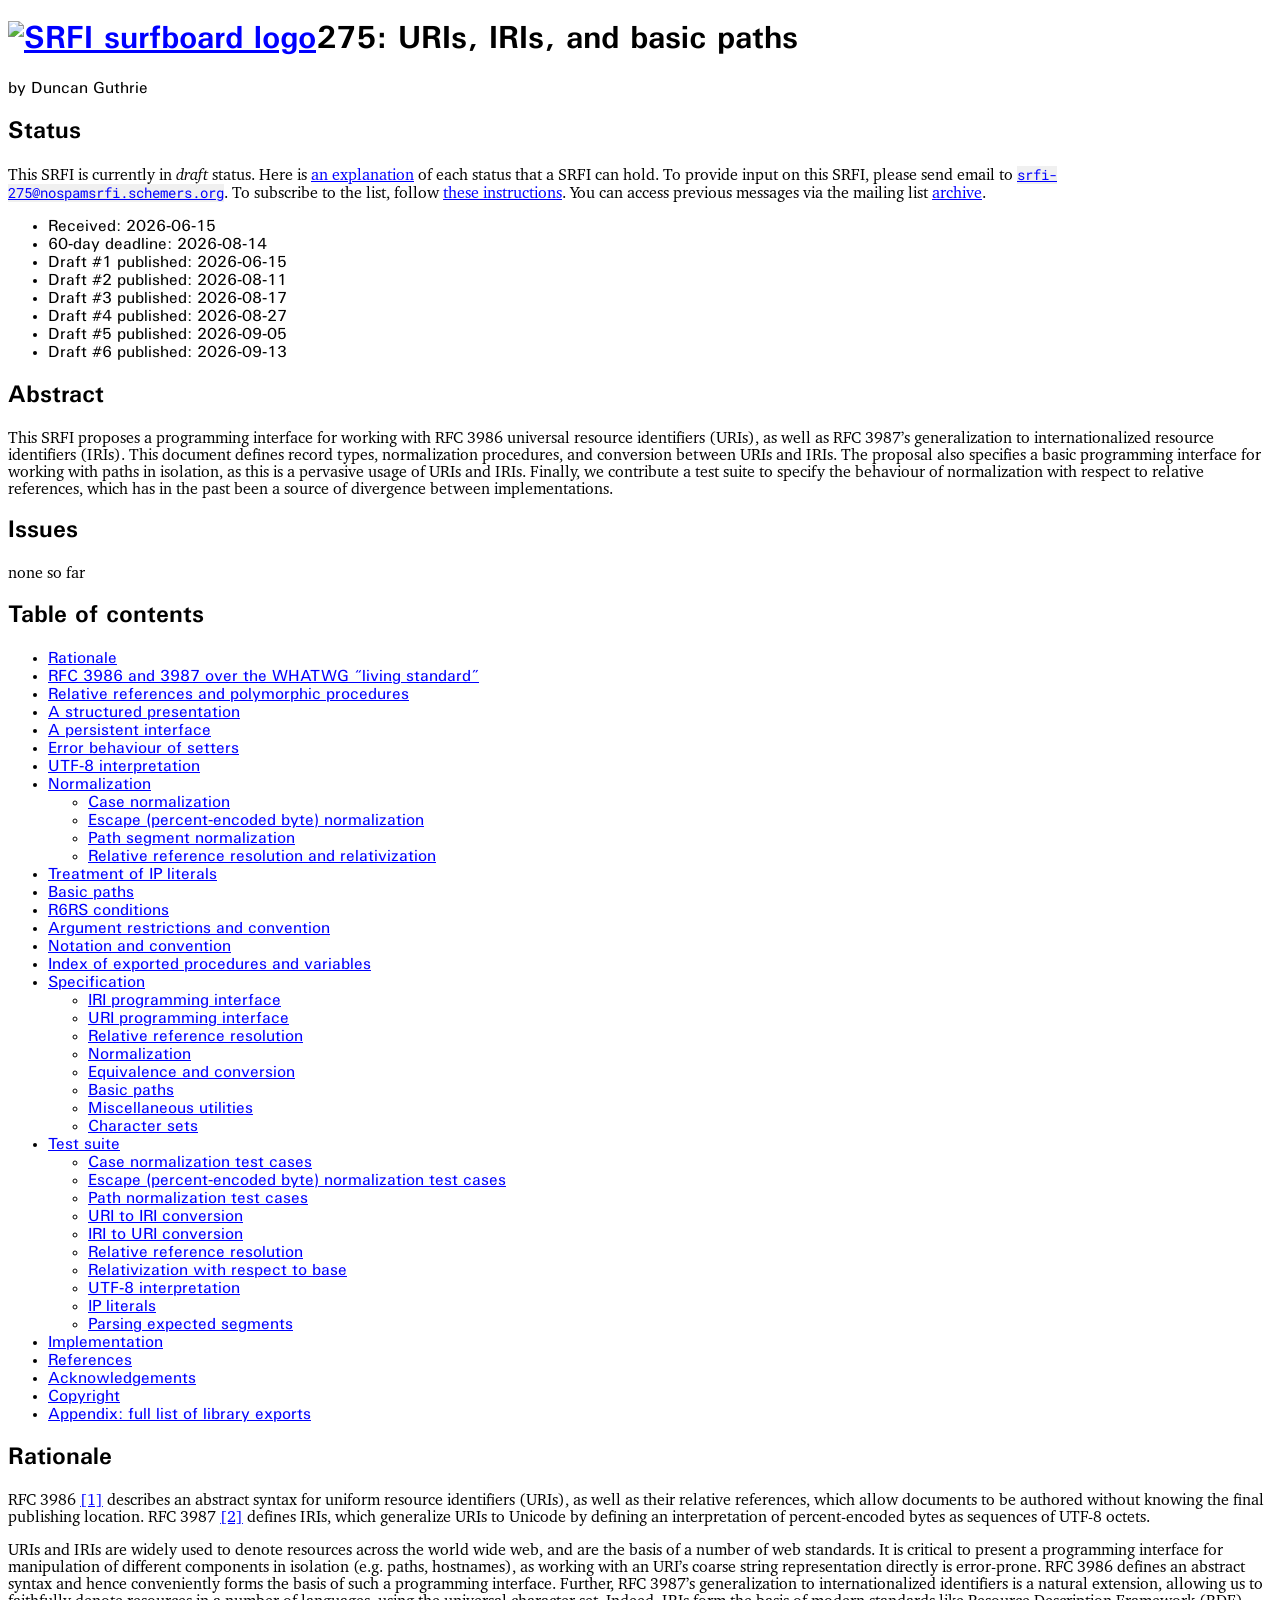
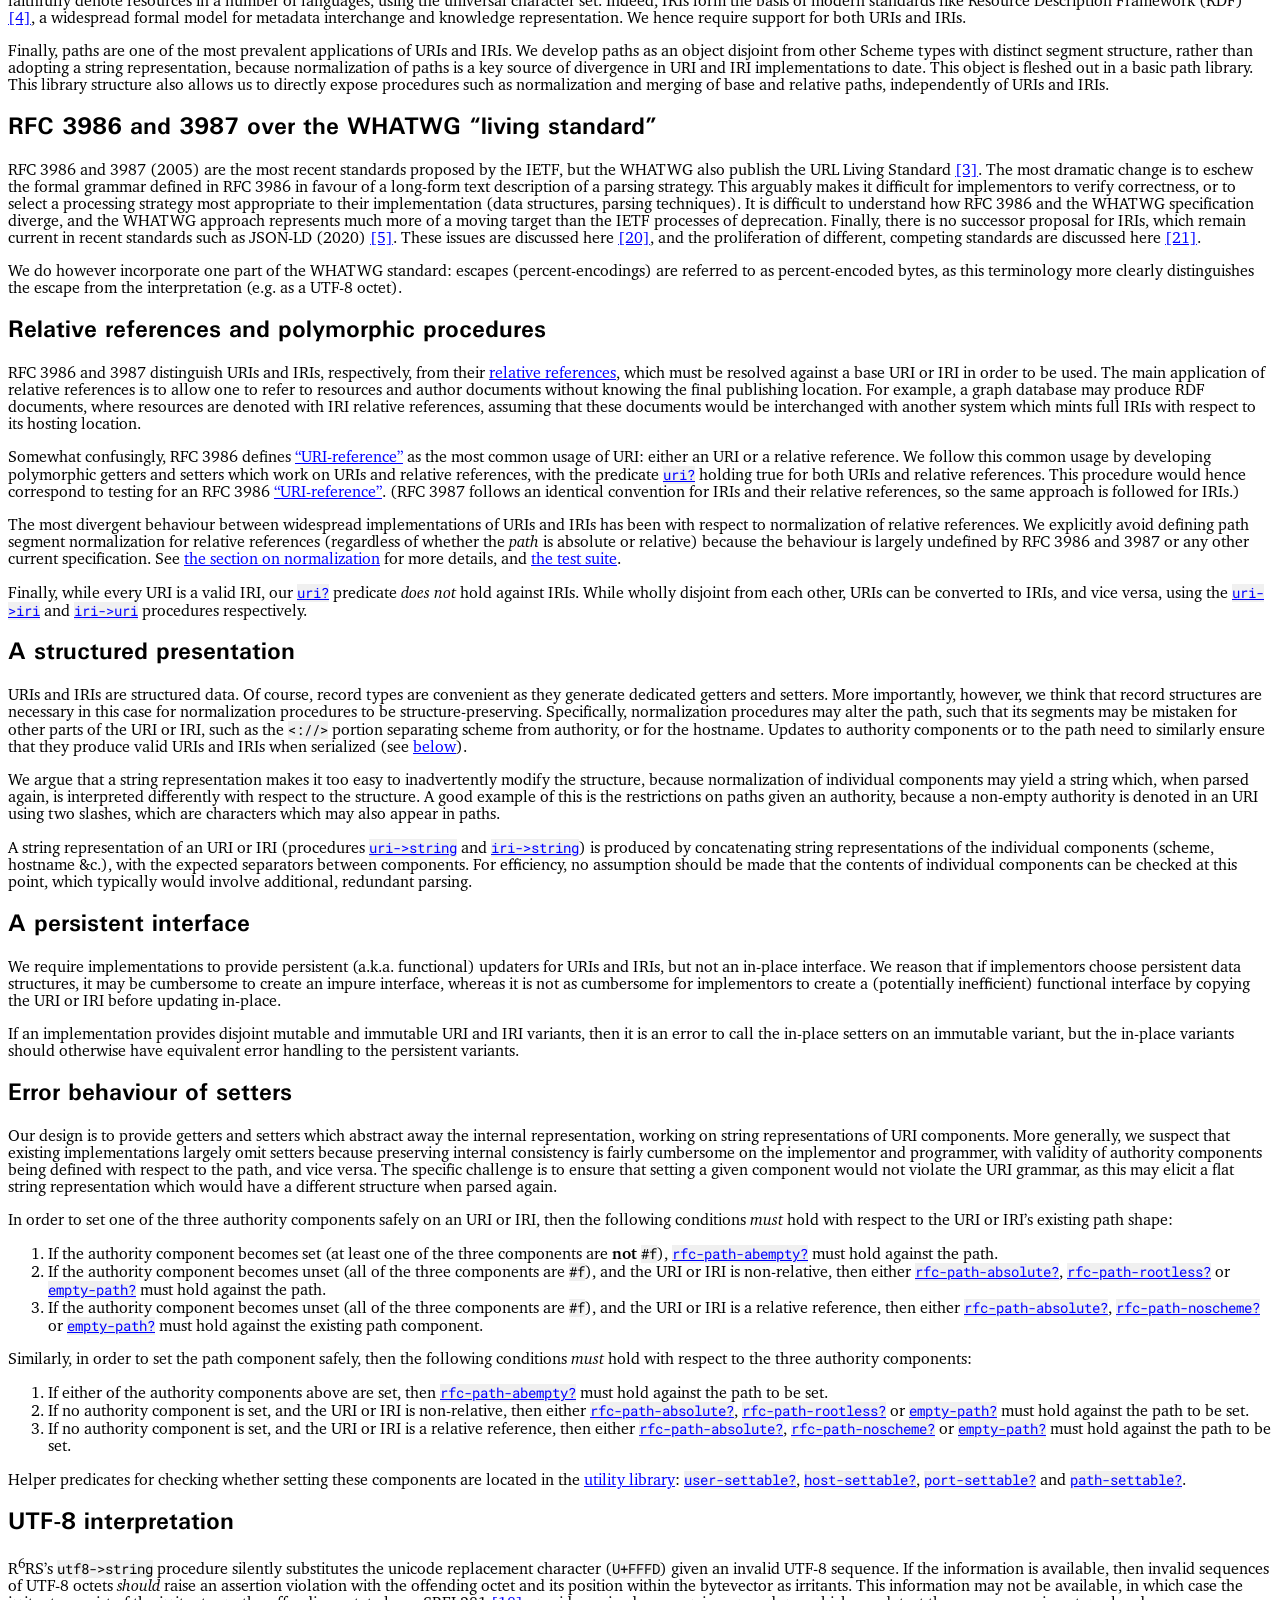
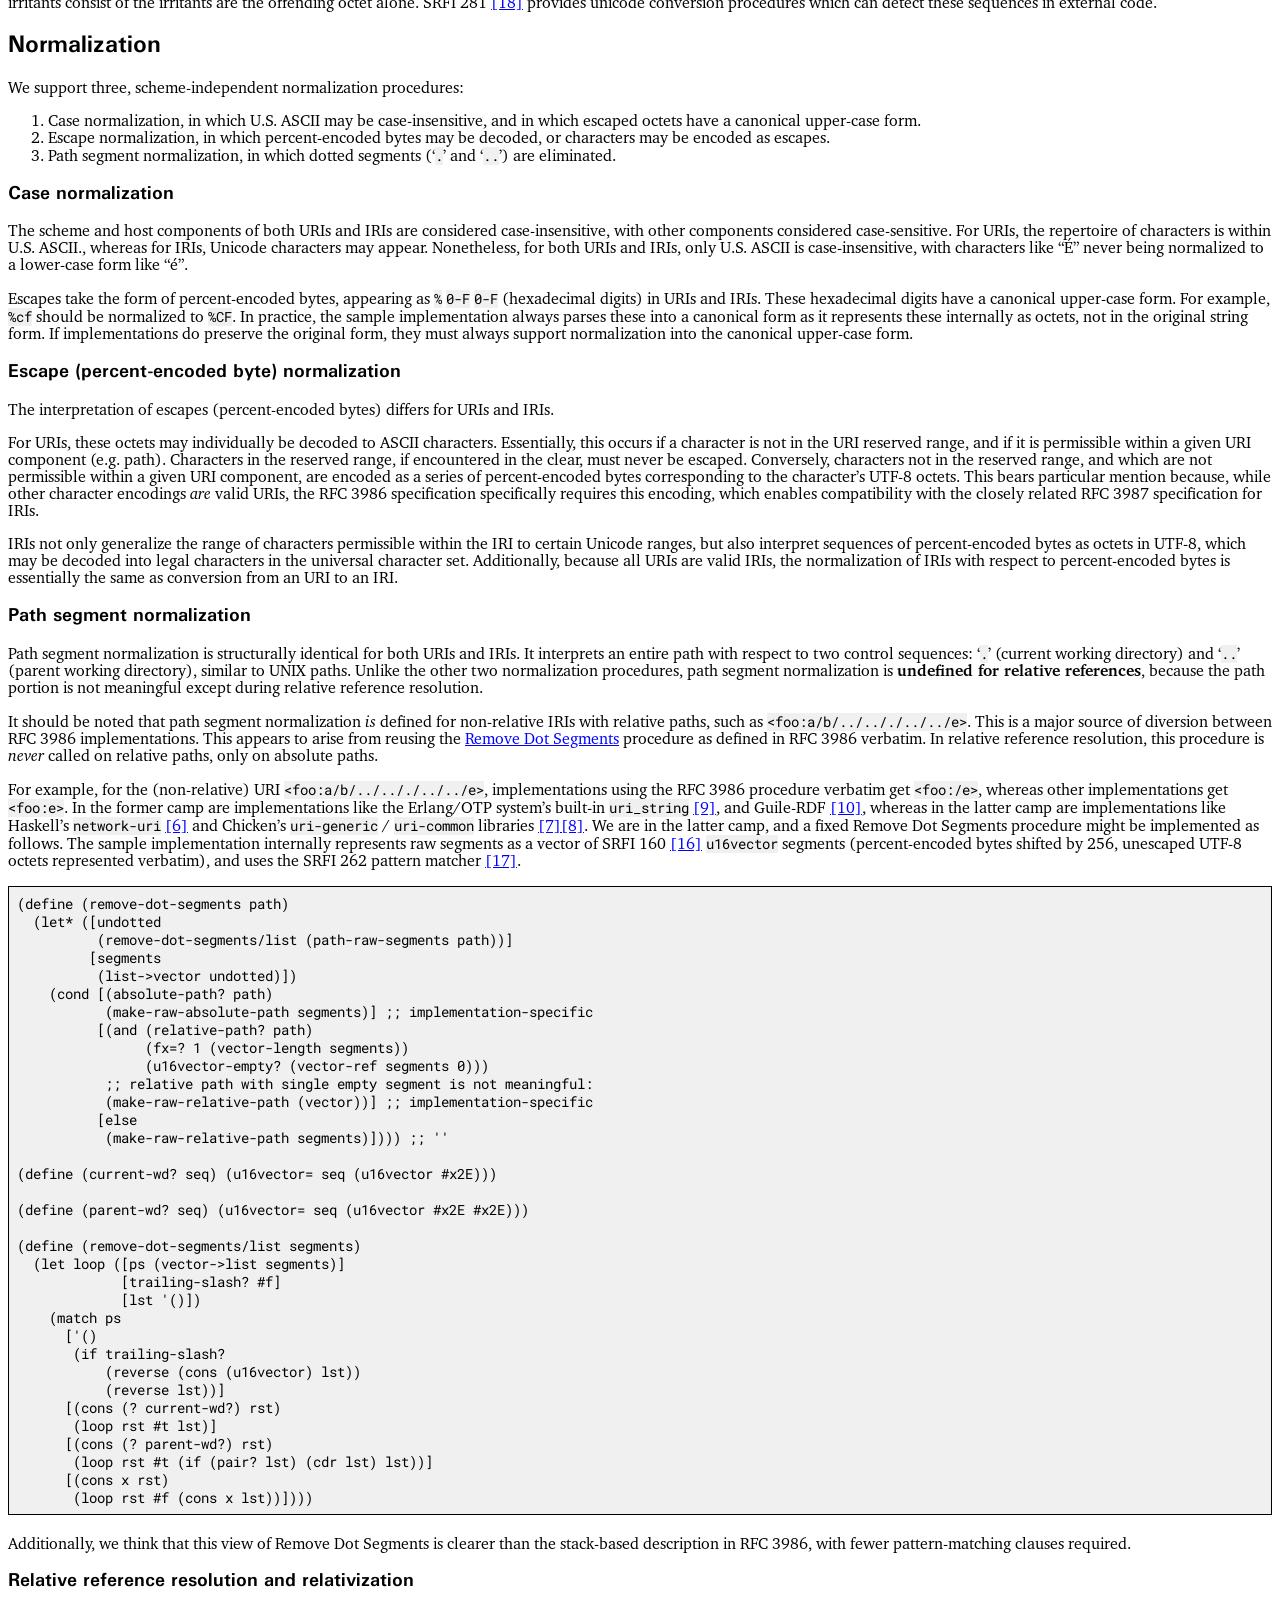
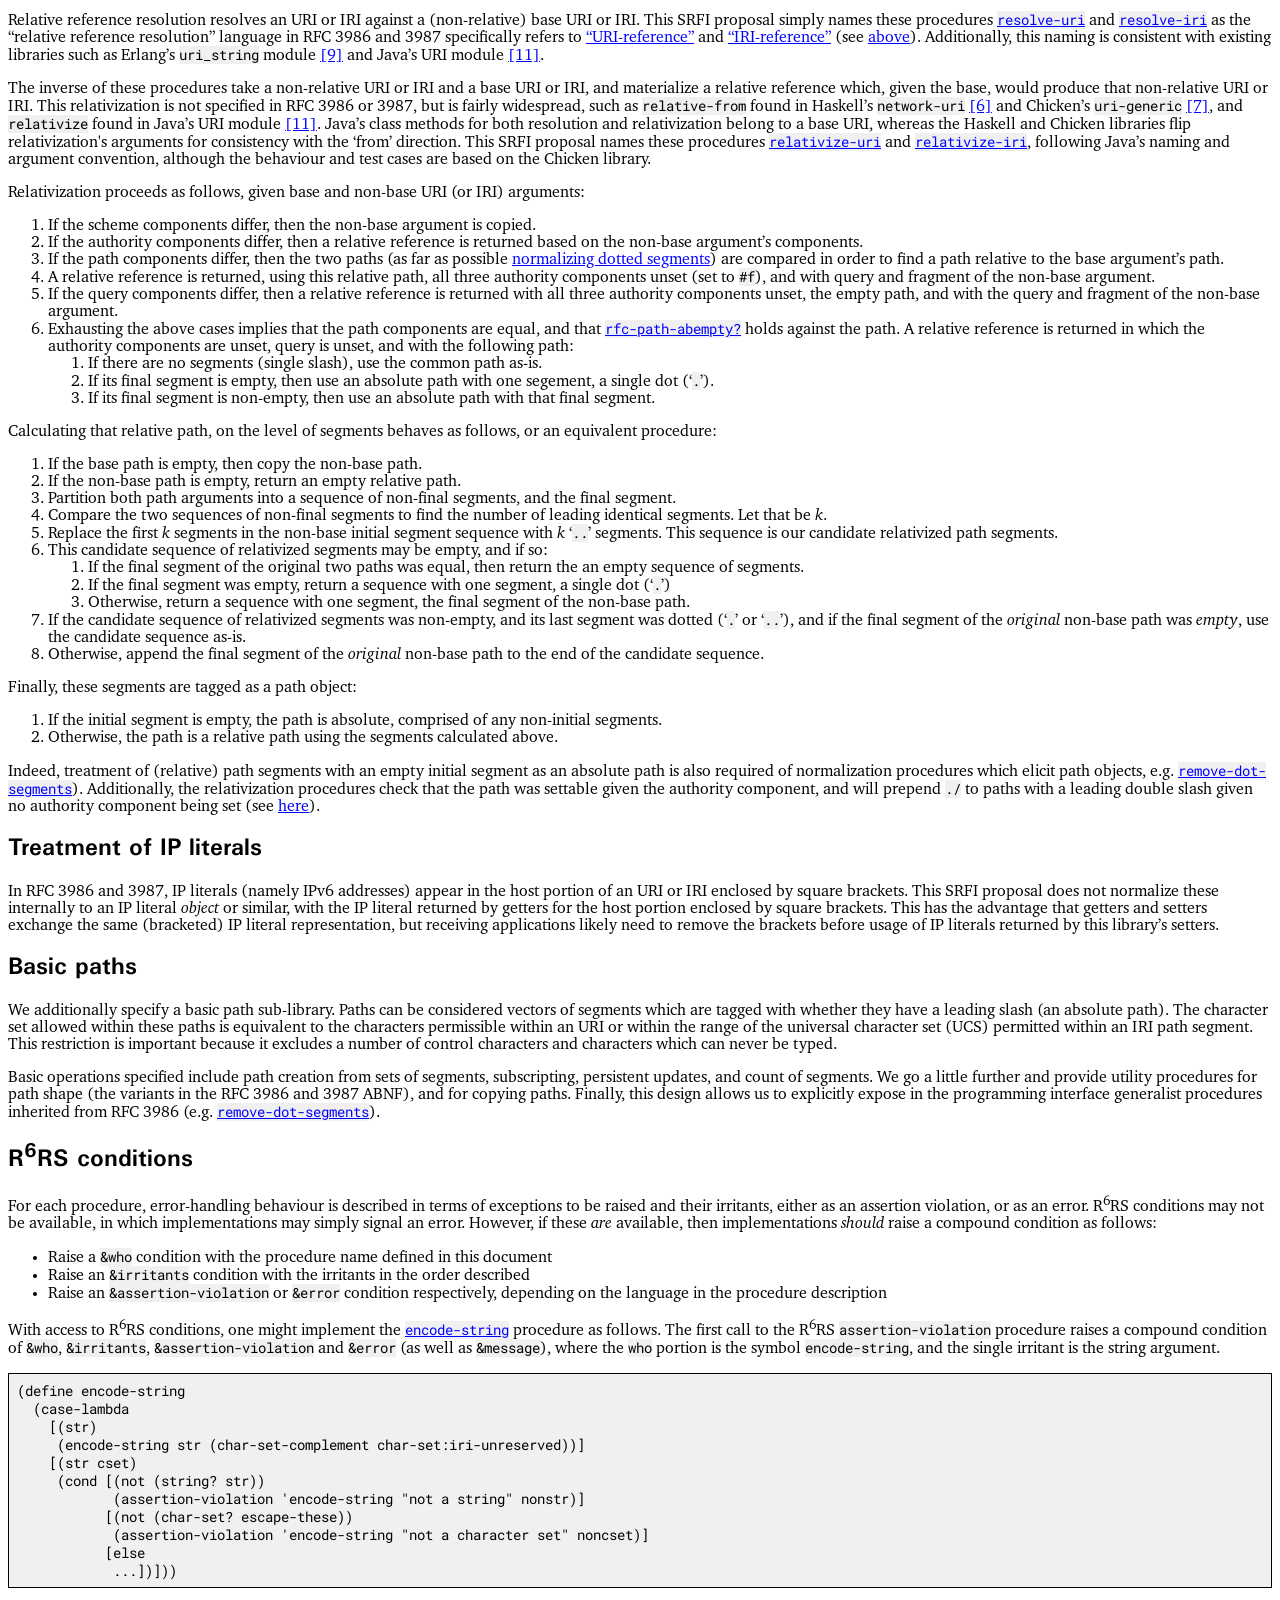
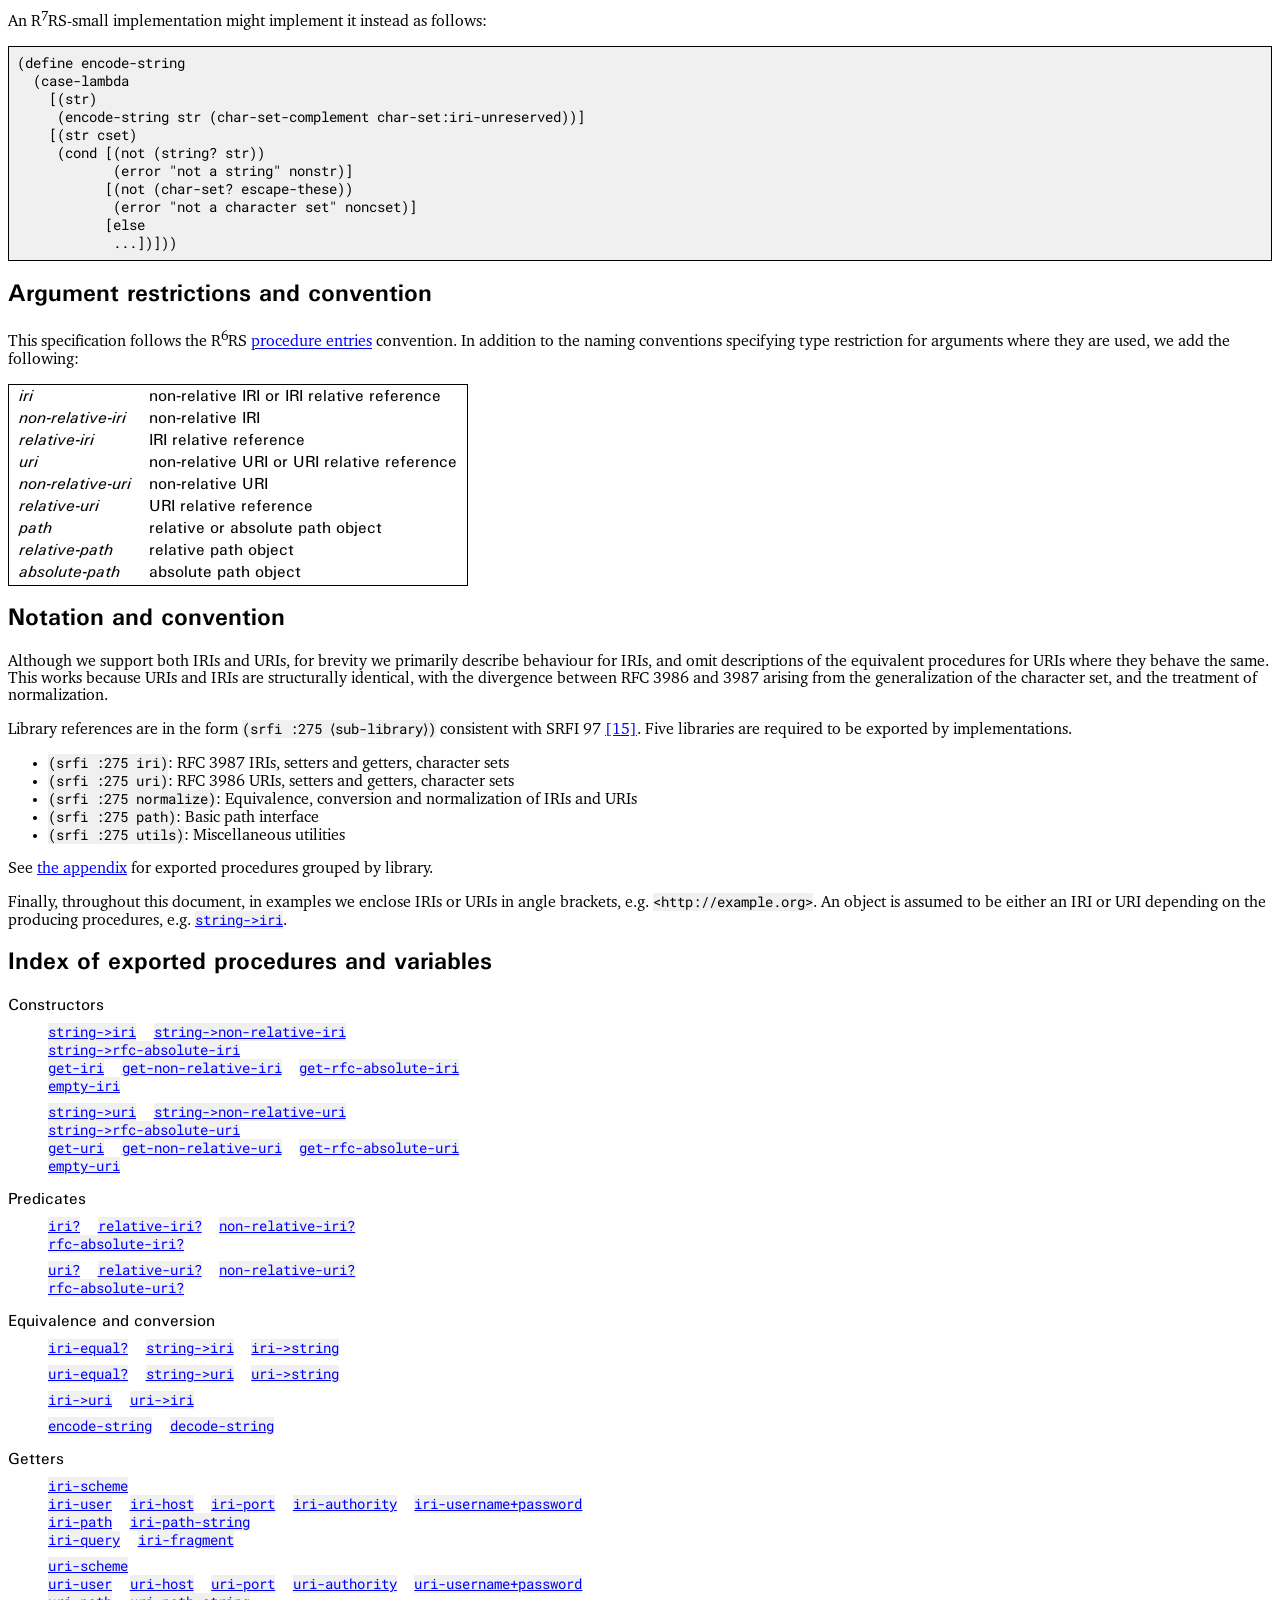
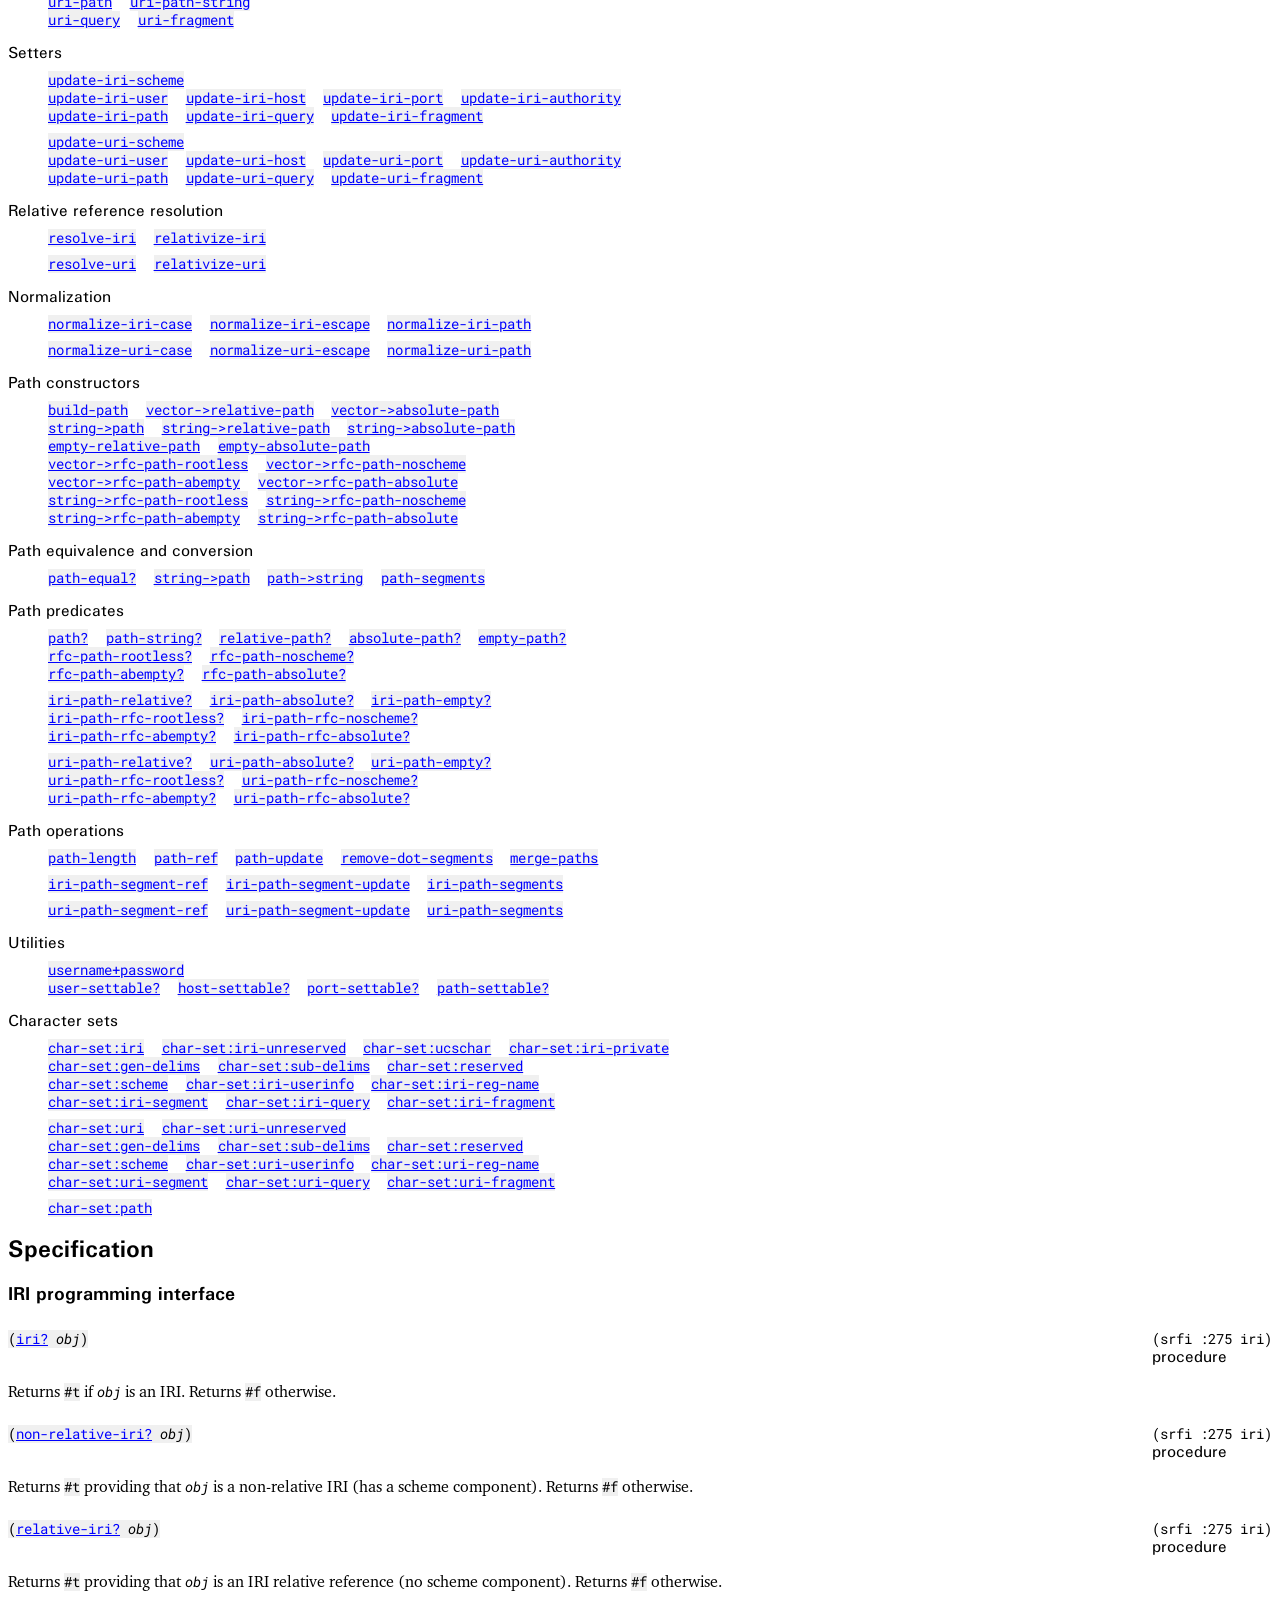
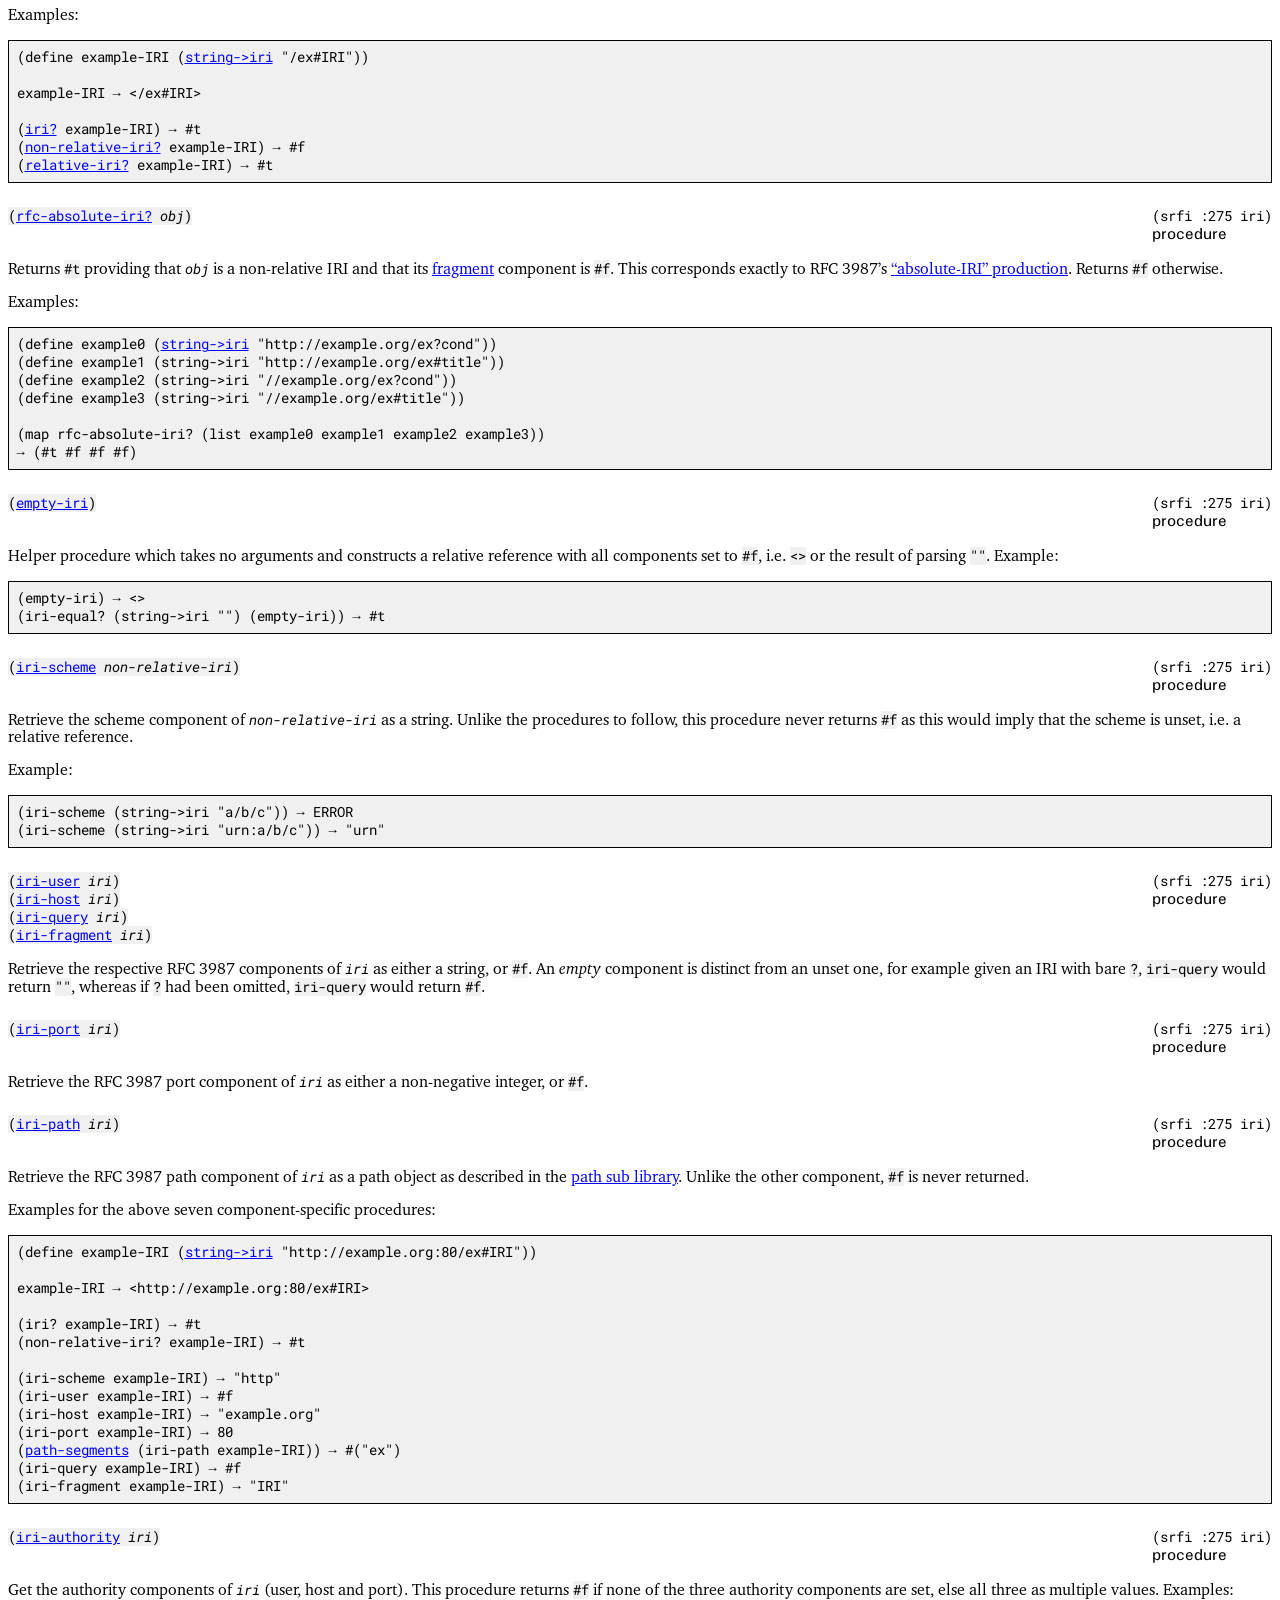
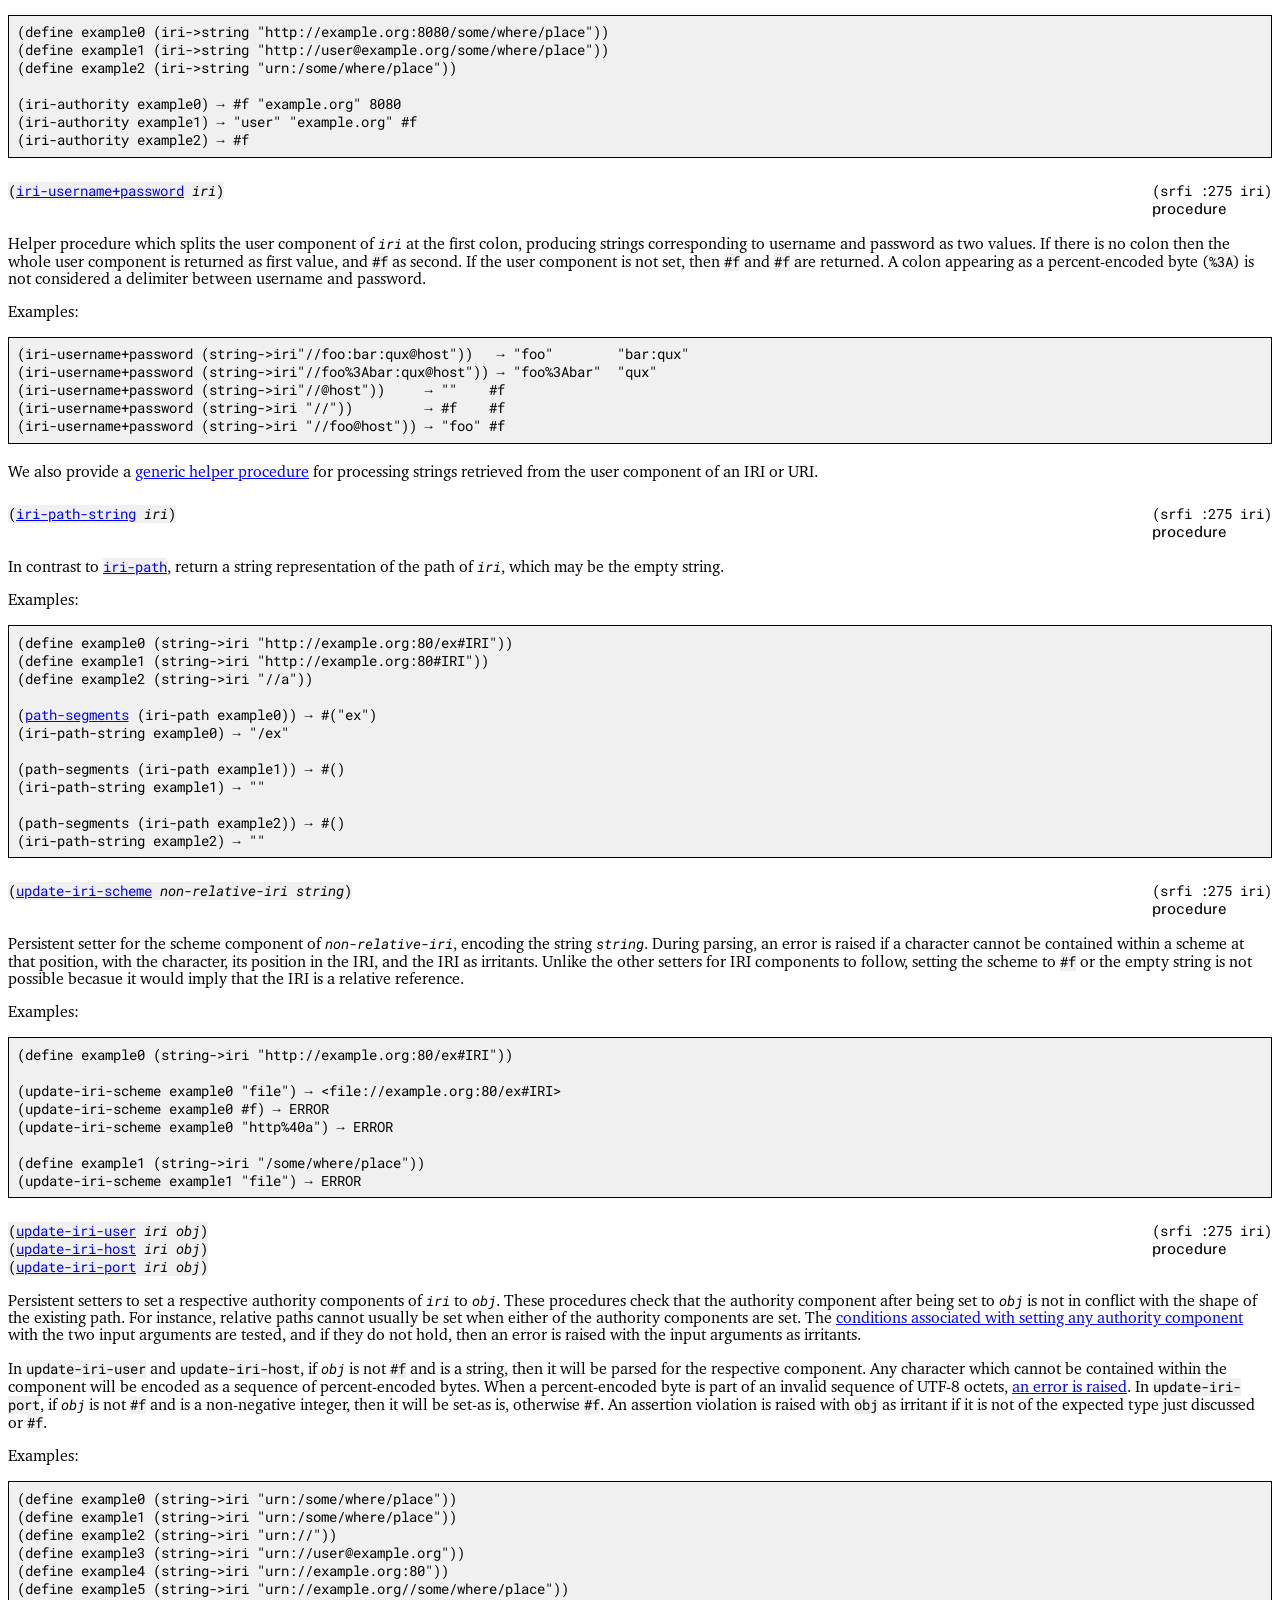
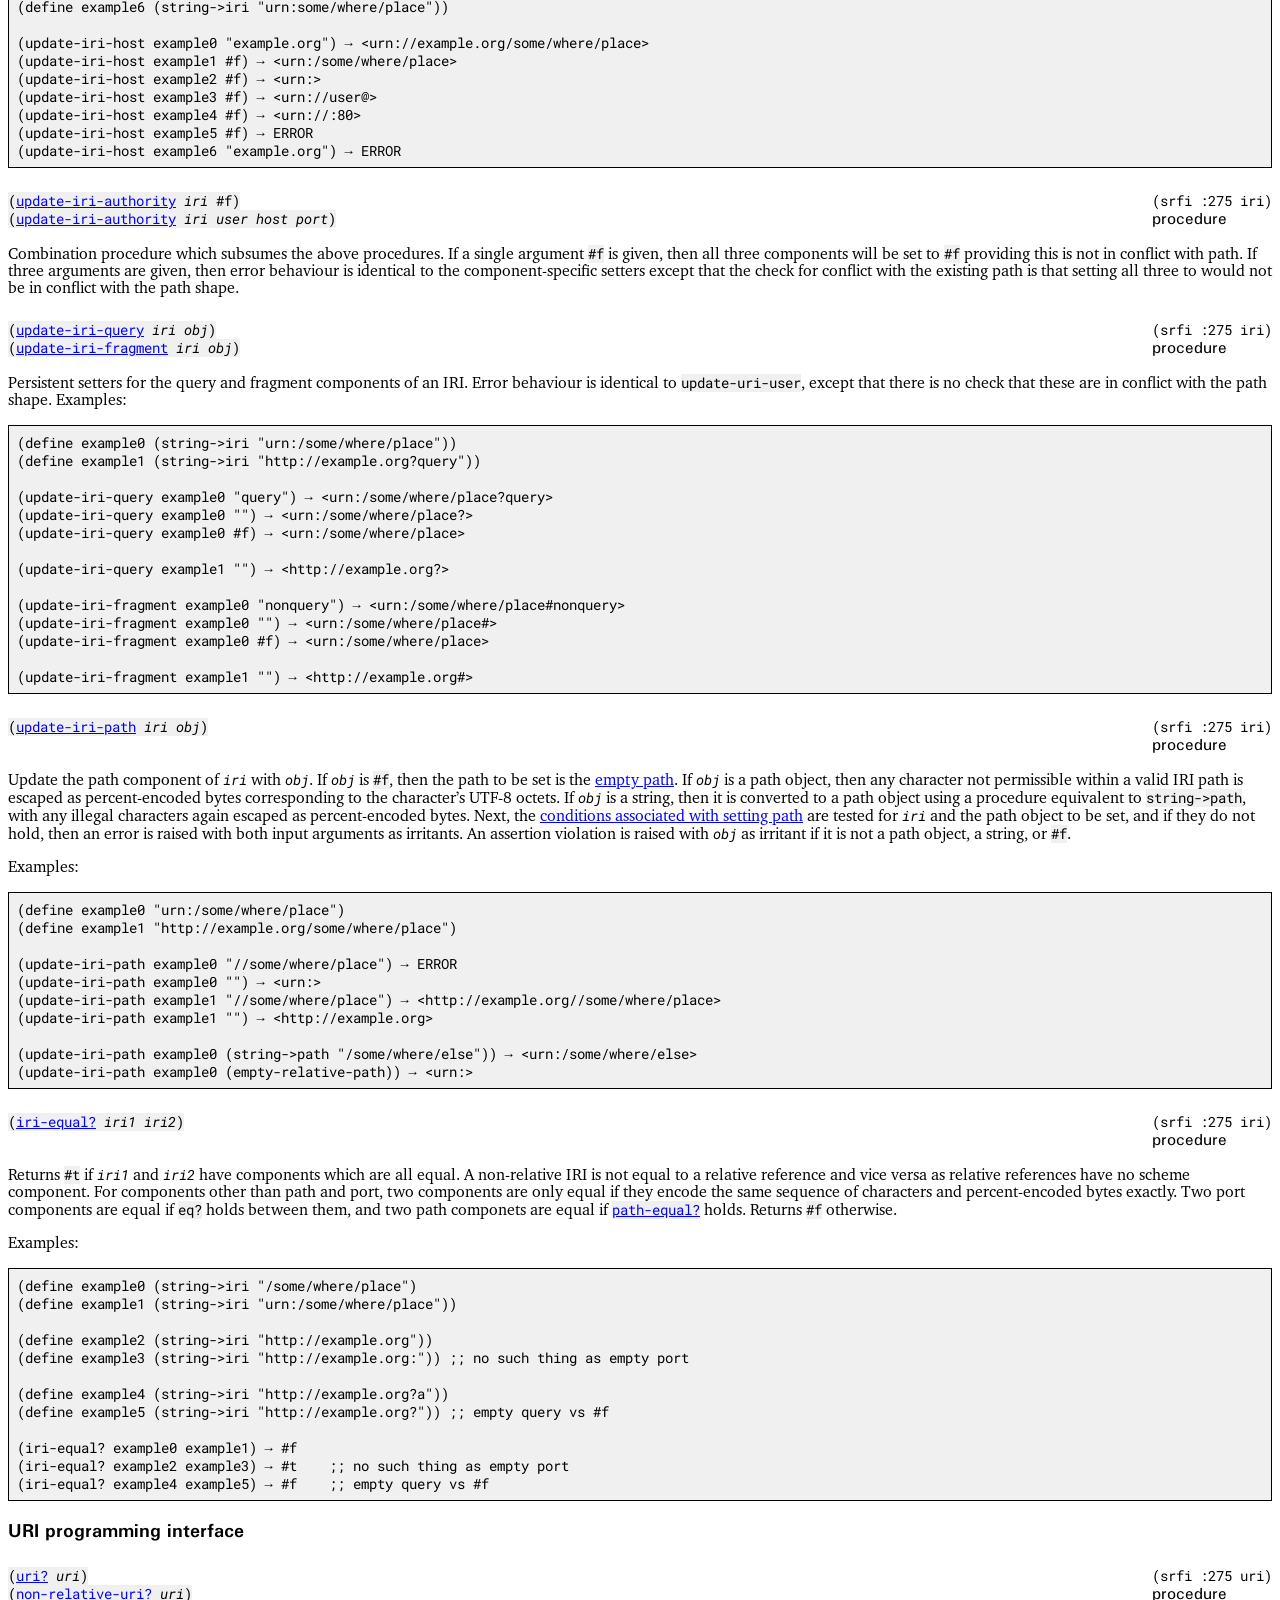
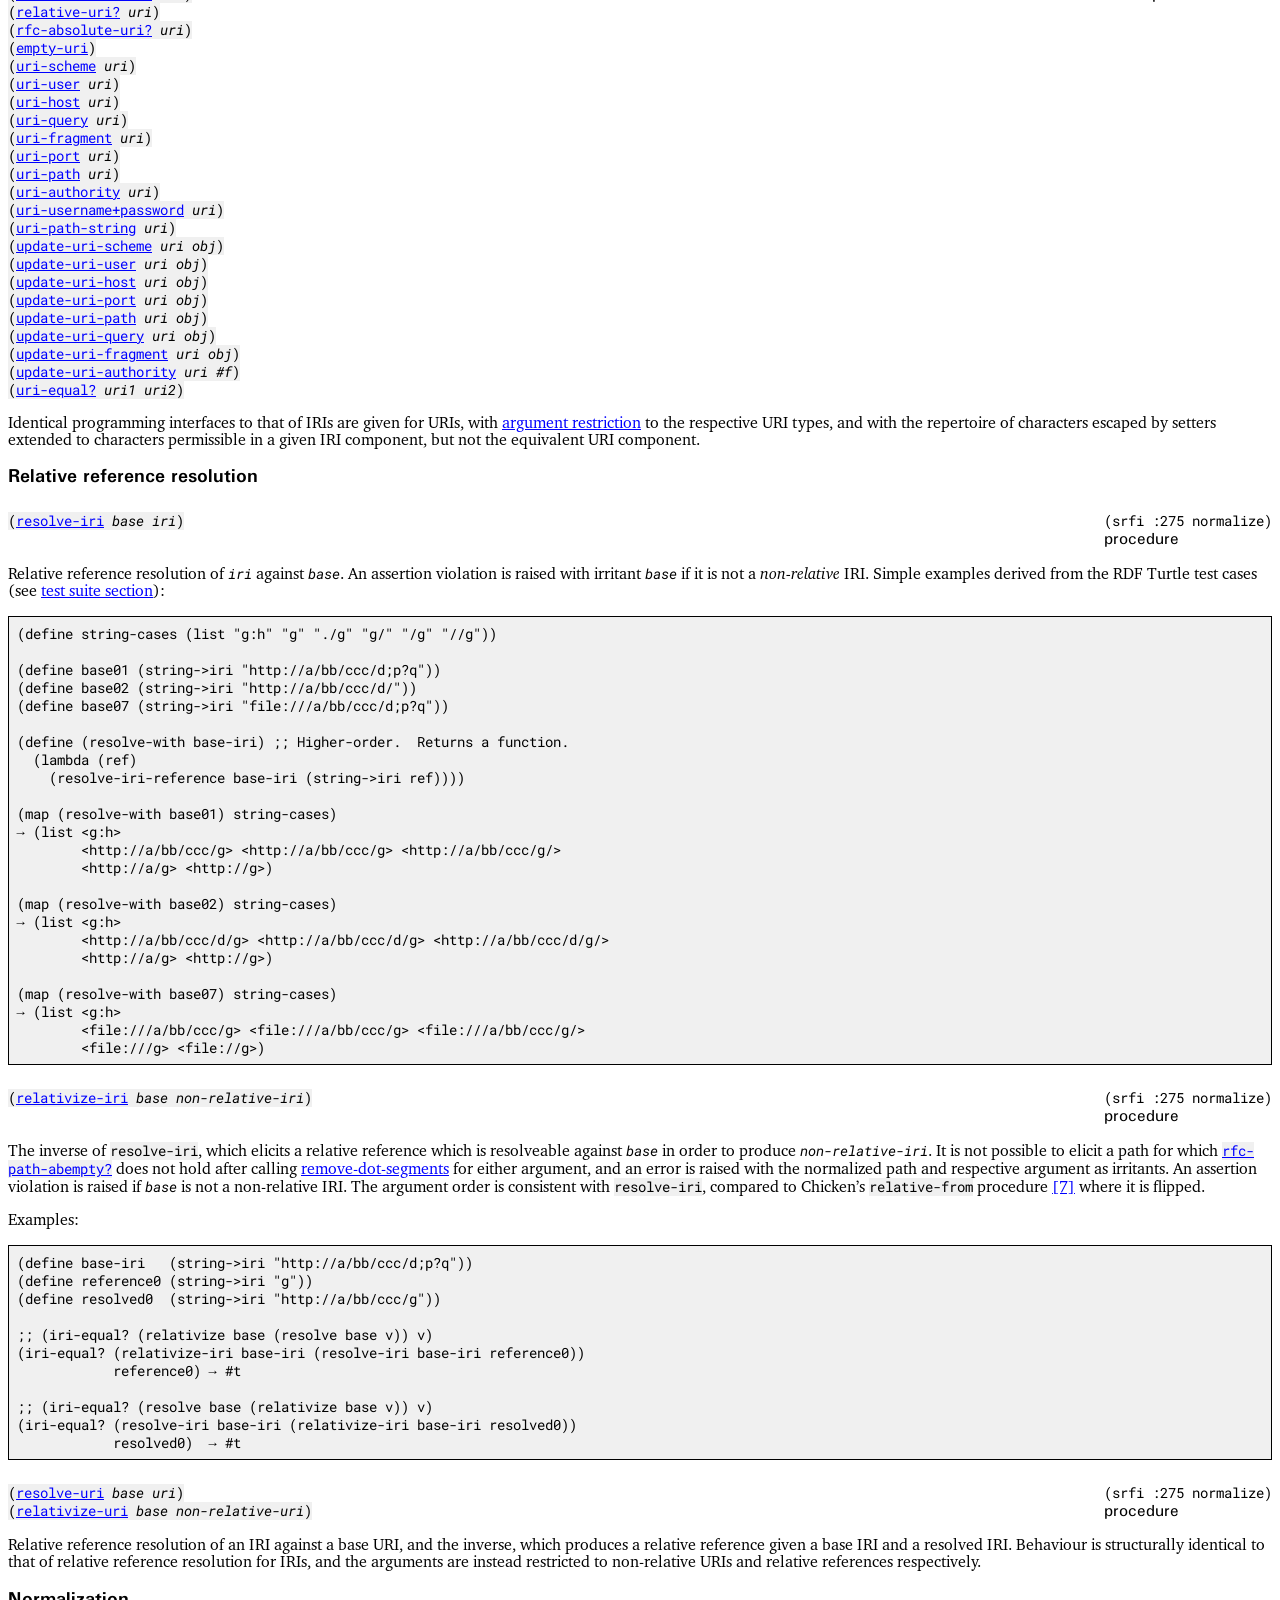
==== commit 2227bc72: "Publish sixth draft." ====
--- a/srfi-275.html
+++ b/srfi-275.html
@@ -27,6 +27,7 @@
   <li>Draft #3 published: 2026-08-17</li>
   <li>Draft #4 published: 2026-08-27</li>
   <li>Draft #5 published: 2026-09-05</li>
+  <li>Draft #6 published: 2026-09-13</li>
 </ul>
 
 <h2 id="abstract">Abstract</h2>
@@ -260,7 +261,6 @@
     </ol>
   </li>
   <li>If the candidate sequence of relativized segments was non-empty, and its last segment was dotted (&lsquo;<code>.</code>&rsquo; or &lsquo;<code>..</code>&rsquo;), and if the final segment of the <i>original</i> non-base path was <i>empty</i>, use the candidate sequence as-is.</li>
-  </li>
   <li>Otherwise, append the final segment of the <i>original</i> non-base path to the end of the candidate sequence.</li>
 </ol>
 
@@ -497,7 +497,7 @@
   <dd><code><a href="#iri-path-rfc-abempty?">iri-path-rfc-abempty?</a></code>
     <code><a href="#iri-path-rfc-absolute?">iri-path-rfc-absolute?</a></code>
   </dd>
-  
+
   <dd class="fake-group"><code><a href="#uri-path-relative?">uri-path-relative?</a></code>
     <code><a href="#uri-path-absolute?">uri-path-absolute?</a></code>
     <code><a href="#uri-path-empty?">uri-path-empty?</a></code></dd>
@@ -947,7 +947,7 @@
   <code class="signature">(<a href="#normalize-iri-case" id="normalize-iri-case">normalize-iri-case</a> <var>iri</var>)</code><br>
   <code class="signature">(<a href="#normalize-uri-case" id="normalize-uri-case">normalize-uri-case</a> <var>uri</var>)</code><br>
 </div>
-<p>Normalize case-insensitive components (scheme and host), and convert percent-encoded bytes to canonical upper-case. Examples (see <a href="#test-uri-case-normalization">case normalization test cases</a>):</p>
+<p>Normalize case-insensitive components (scheme and host), and convert percent-encoded bytes to canonical upper-case. Examples (see <a href="#test-case-normalization">case normalization test cases</a>):</p>
 <pre>
 (normalize-iri-case (string->iri "HttP://example.org/ex#test")) &rarr; &lt;http://example.org/ex#test&gt;
 (normalize-iri-case (string->iri "http://Example.ORG/ex#test")) &rarr; &lt;http://example.org/ex#test&gt;
@@ -1738,7 +1738,7 @@
     &rarr; <code>&lt;http://myname@example.org/misc.txt#line10&gt;</code></dd>
 </dl>
 
-<p>The following test cases <i>only</i> apply to URIs:</p>
+<p id="test-uri-escape-normalization">The following test cases <i>only</i> apply to URIs:</p>
 
 <dl class="test-cases">
   <dt>URI user illegal characters are escaped</dt>
@@ -1758,7 +1758,7 @@
     &rarr; <code>&lt;http://crepes.example.org/in/Rennes#L'%C3%89tage&gt;</code></dd>
 </dl>
 
-<p>The following test cases <i>only</i> apply to IRIs:</p>
+<p id="test-iri-escape-normalization">The following test cases <i>only</i> apply to IRIs:</p>
 
 <dl class="test-cases">
   <dt>IRI user permissible escape decoded</dt>
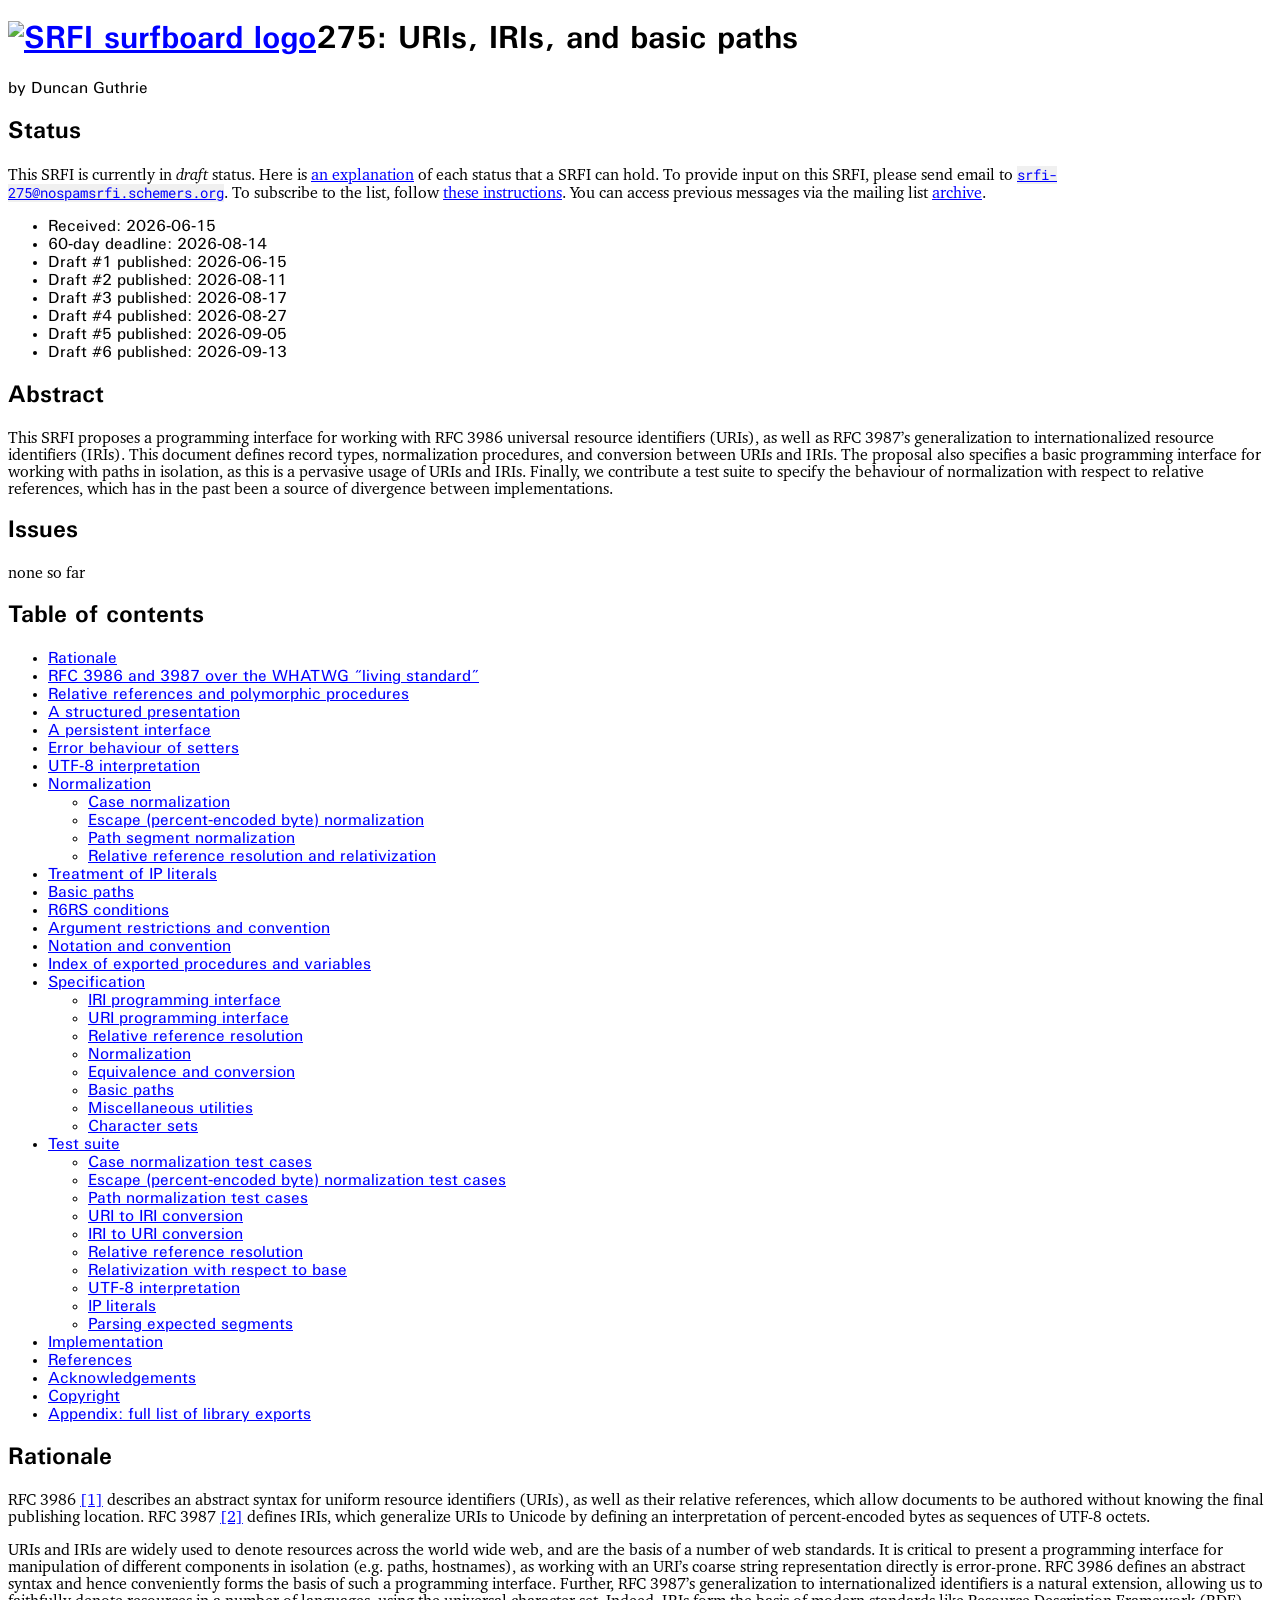
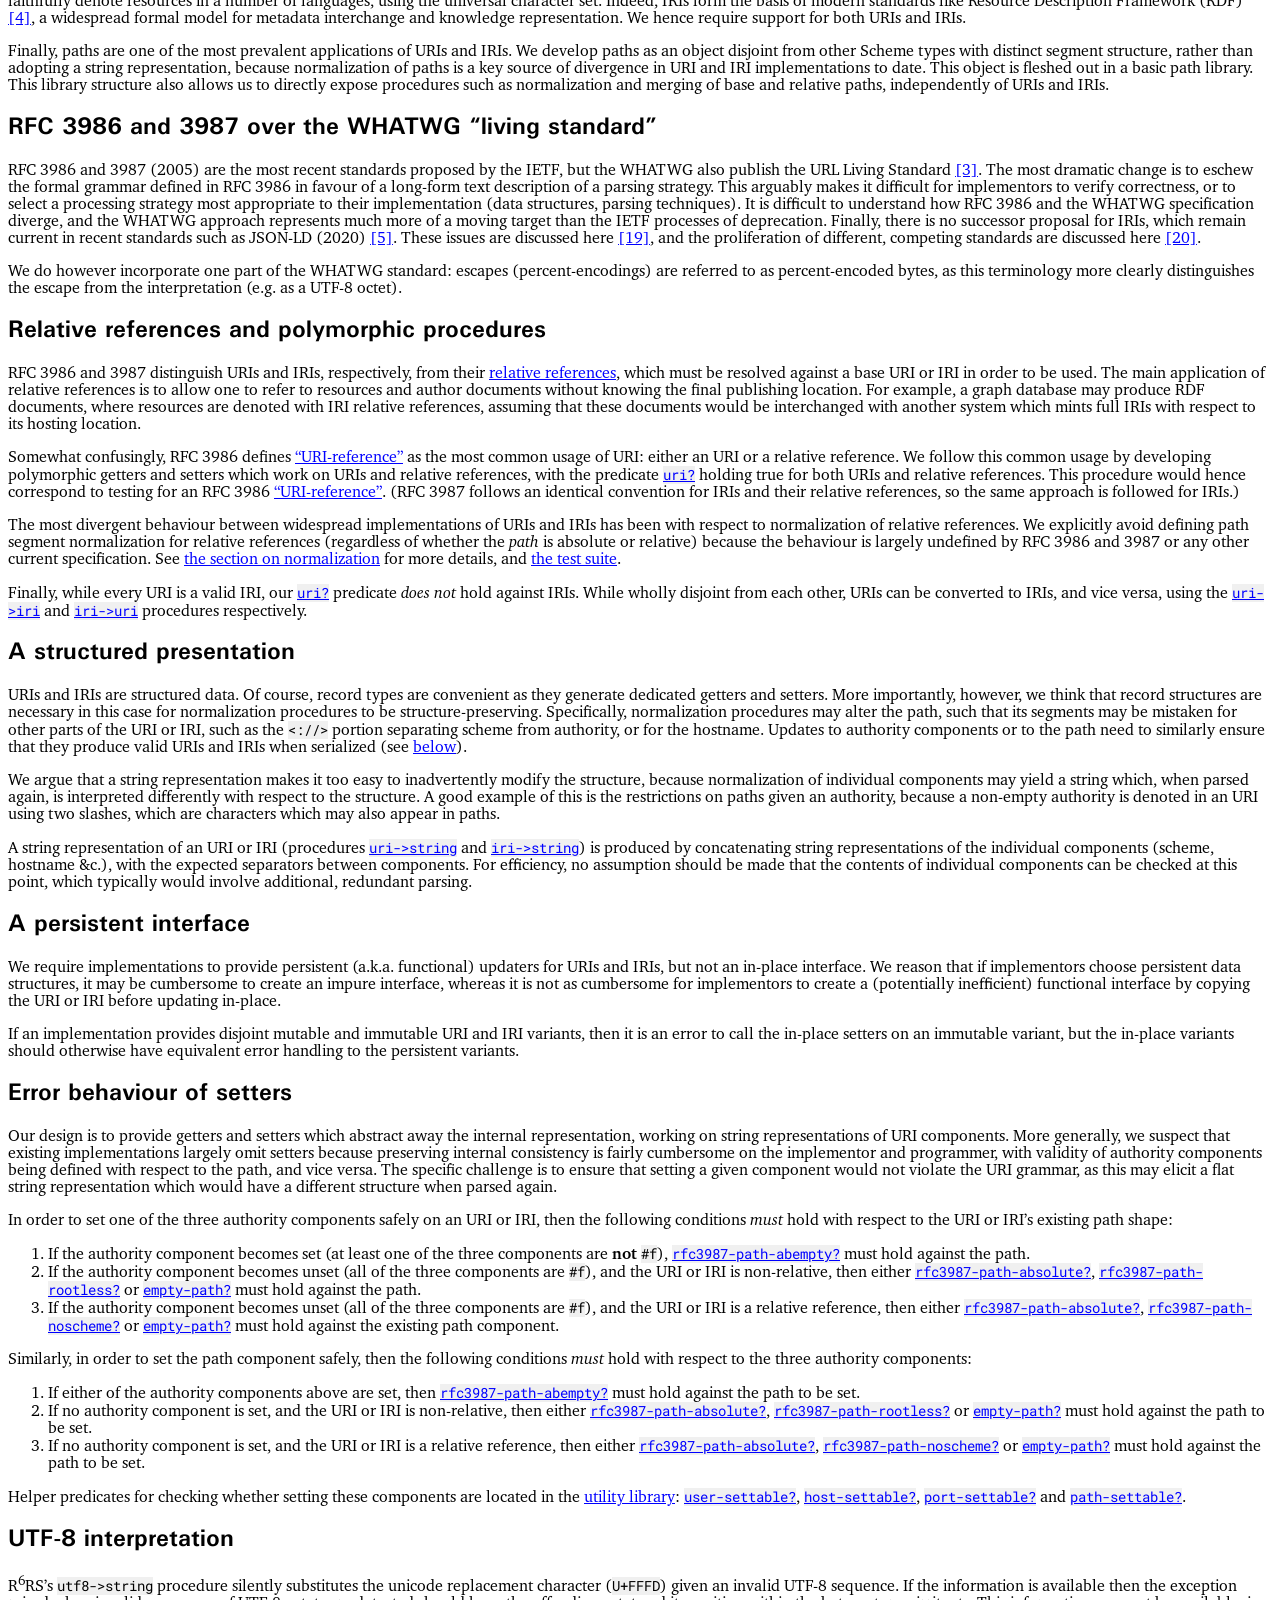
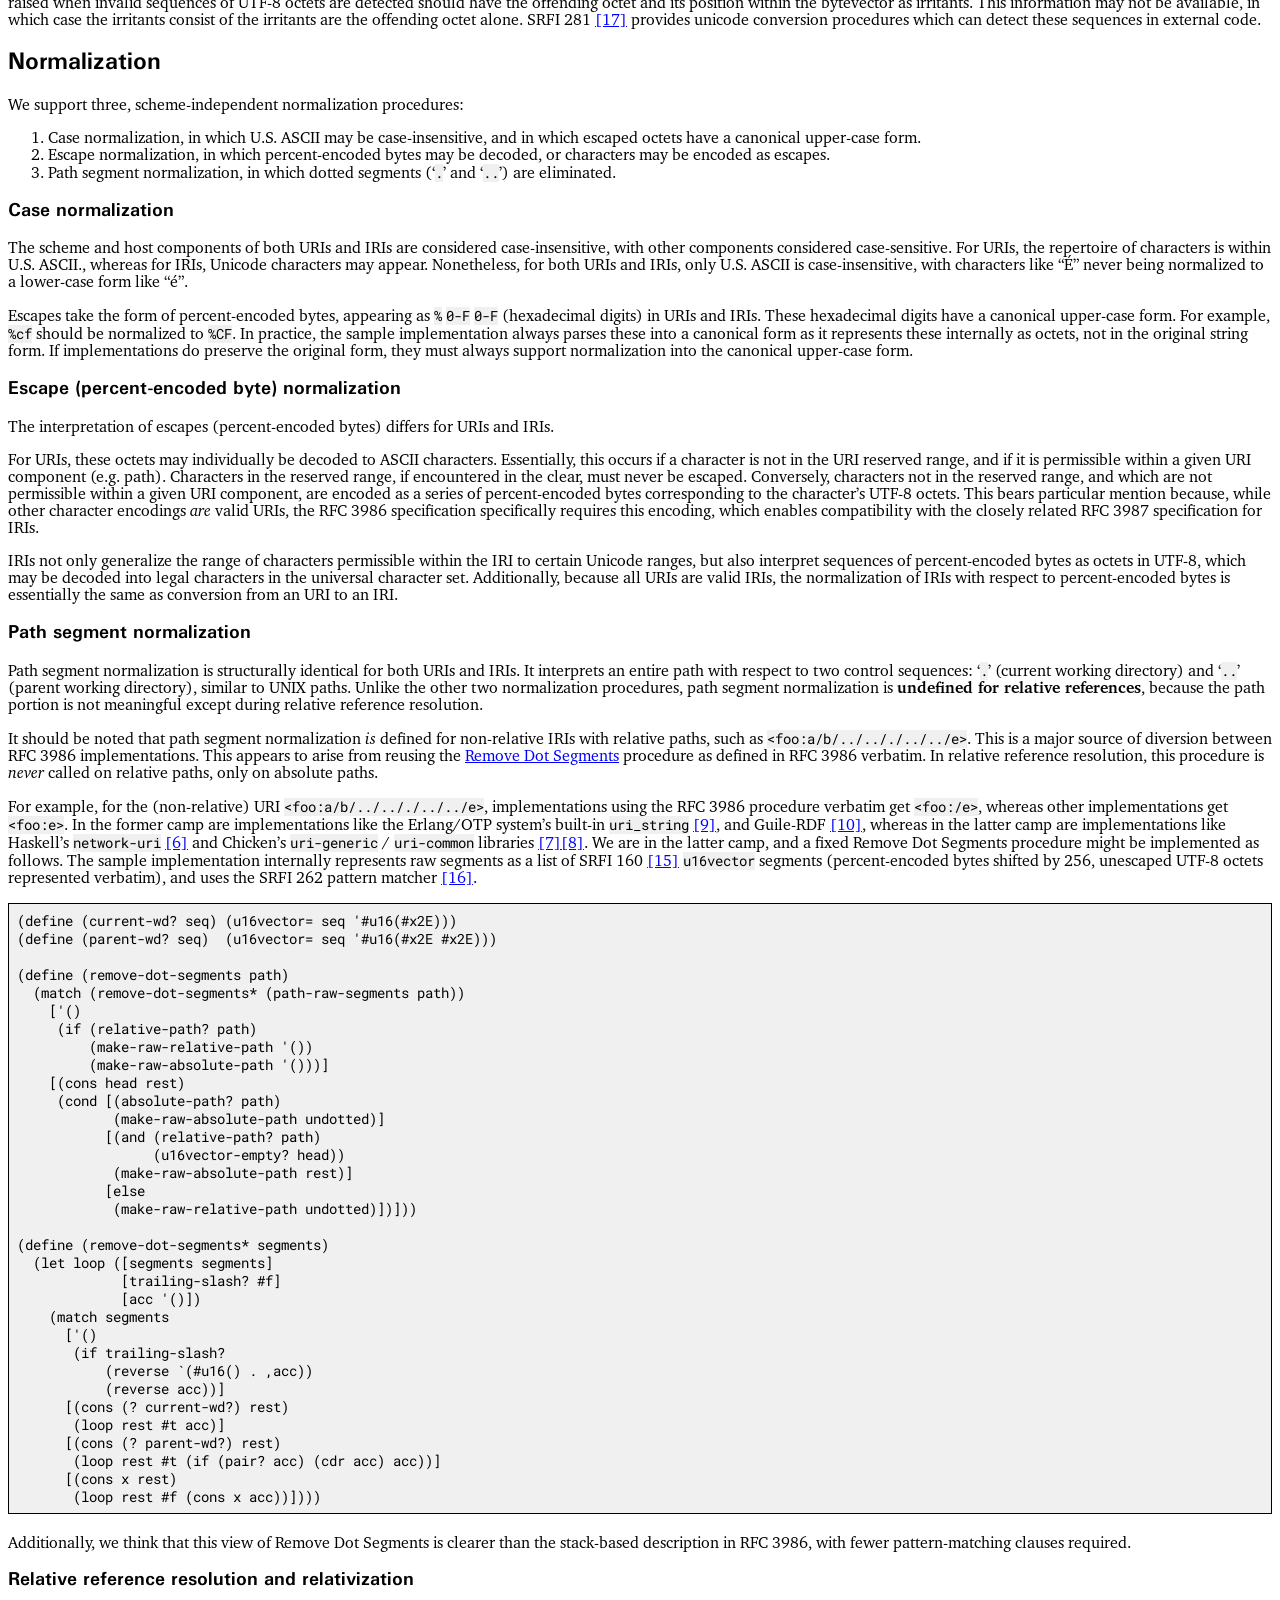
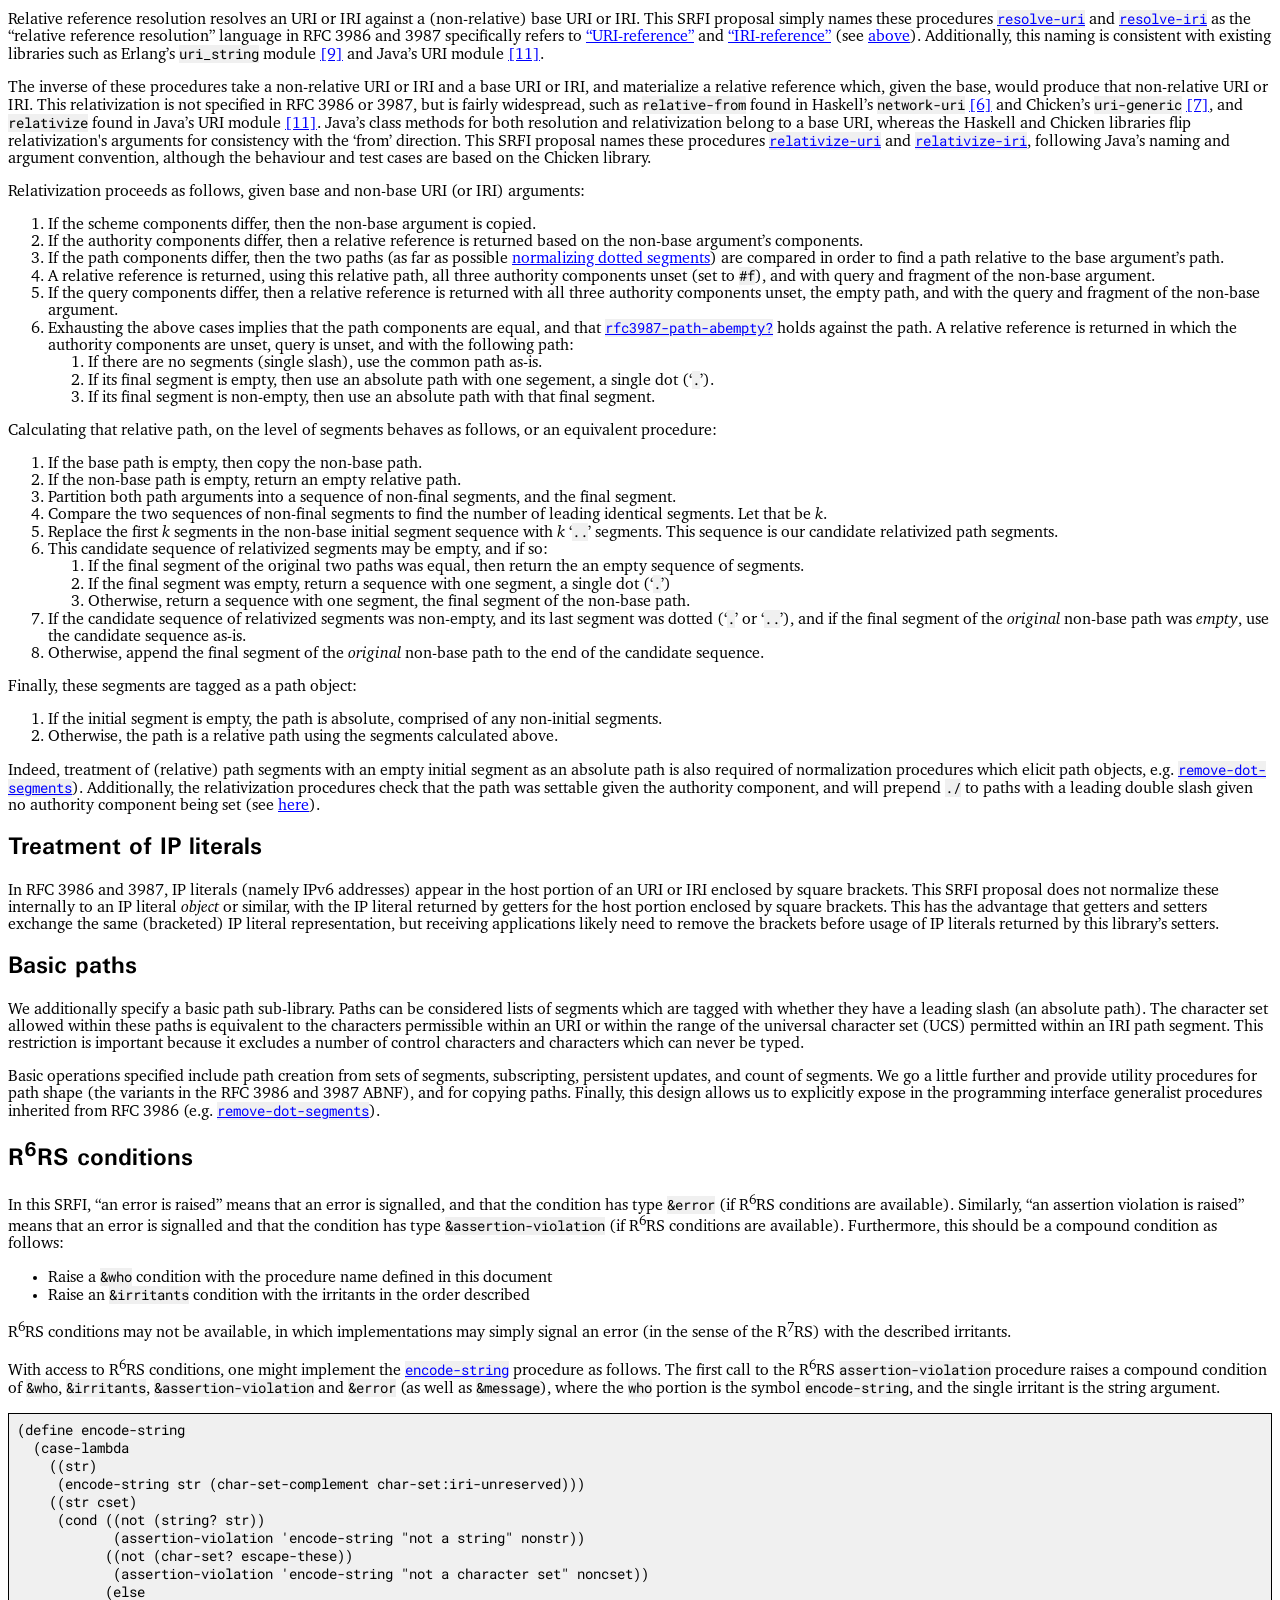
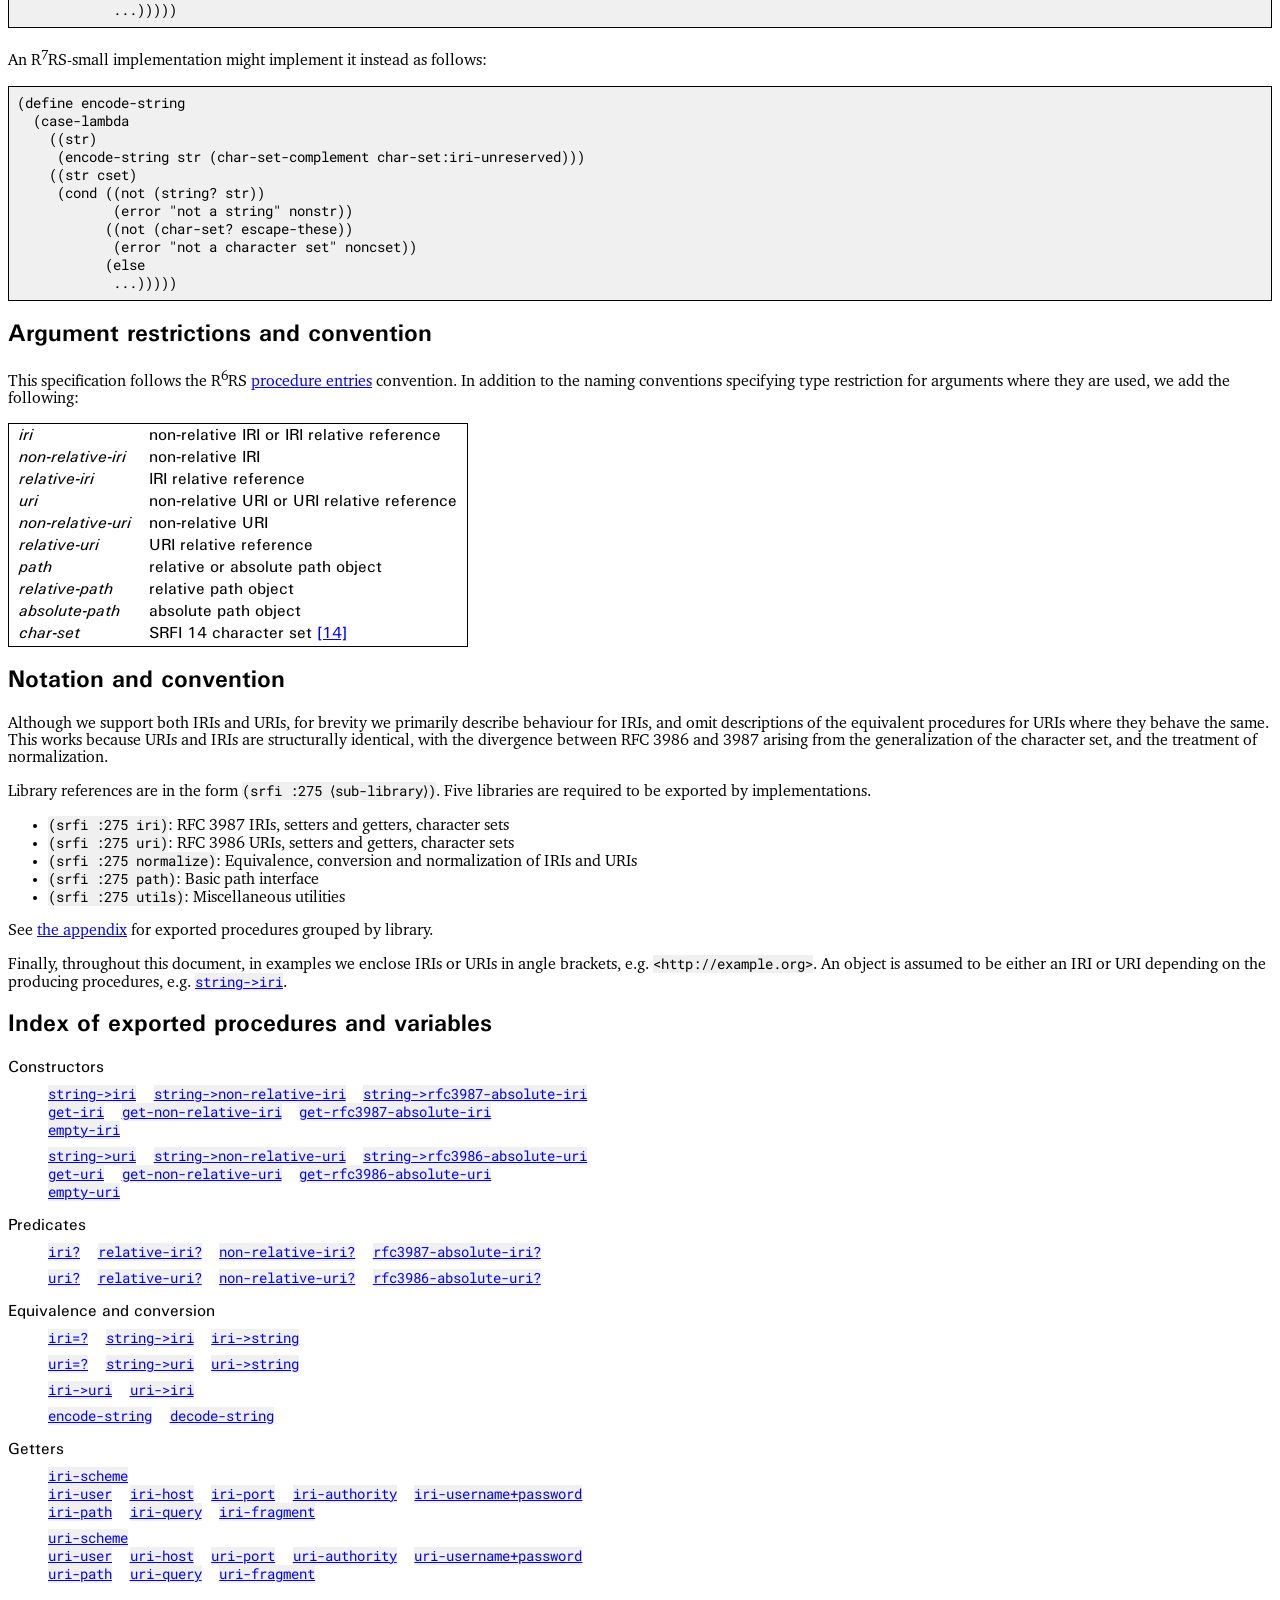
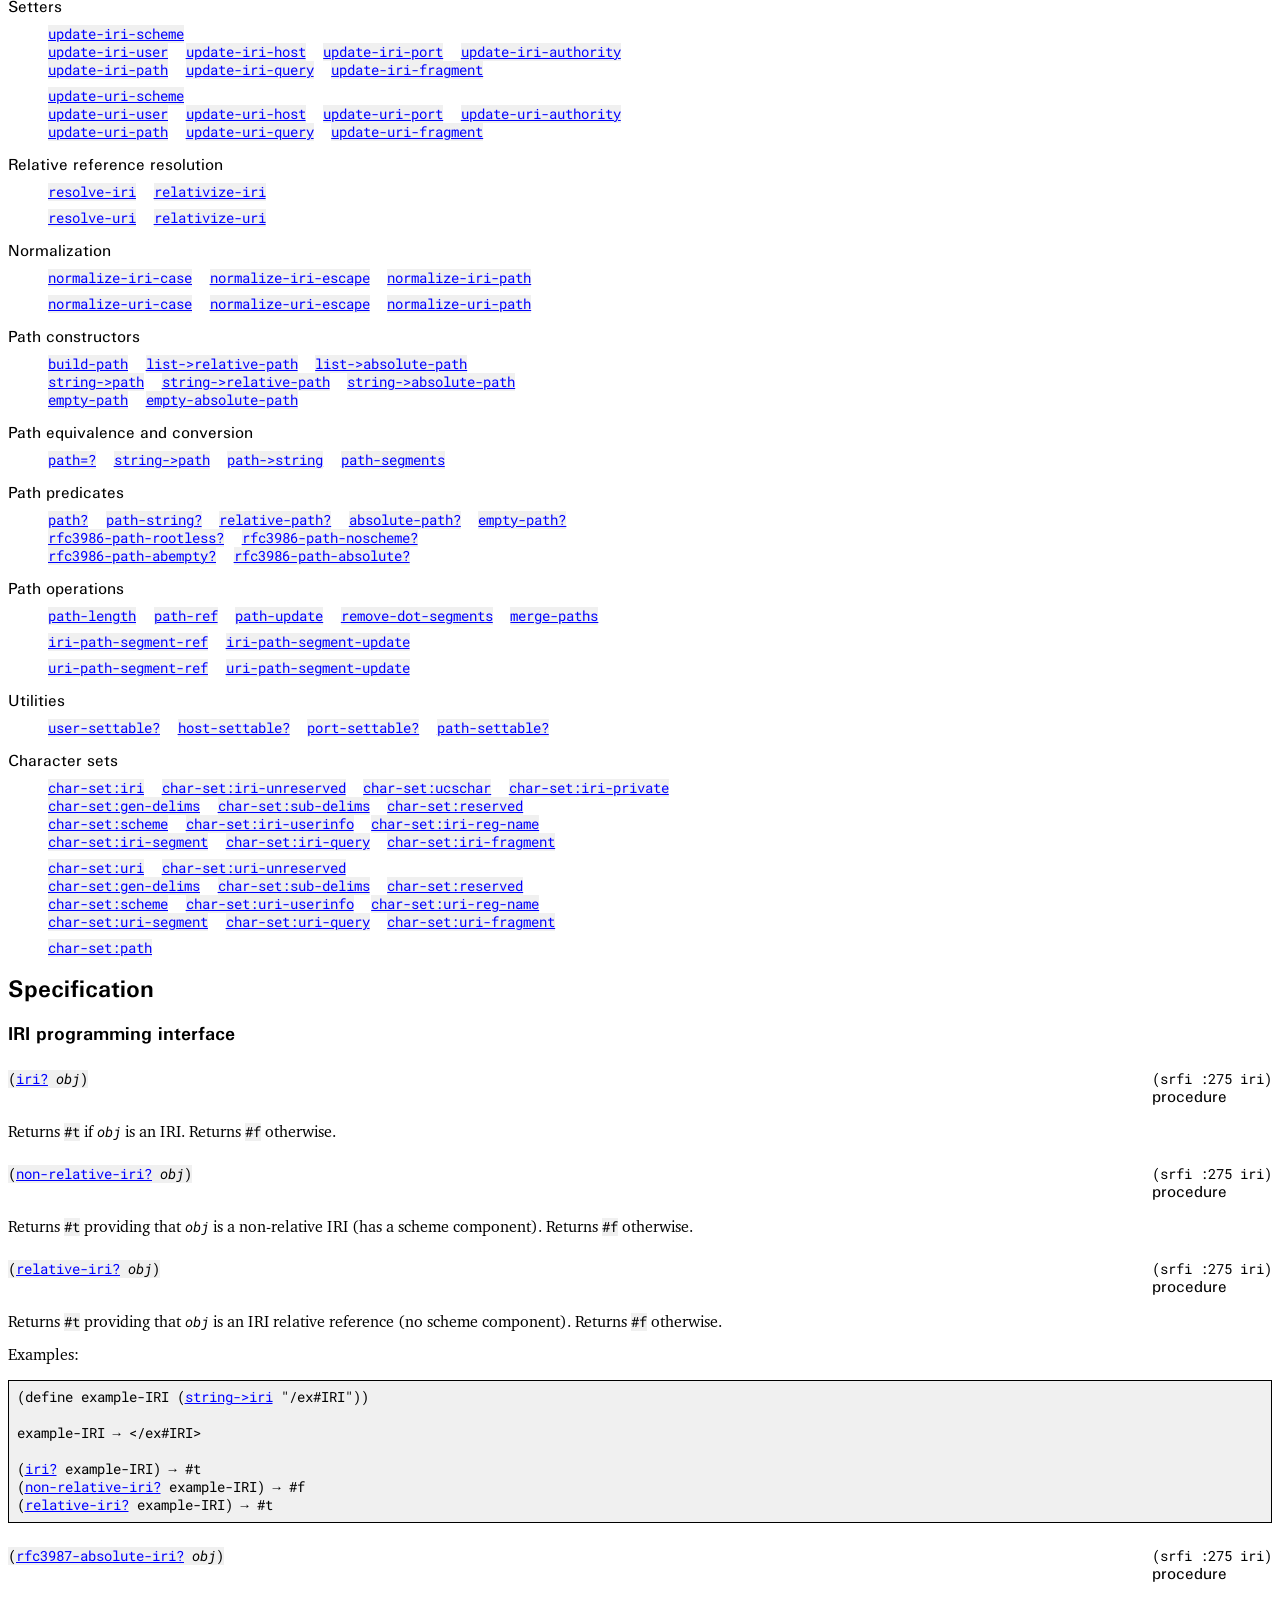
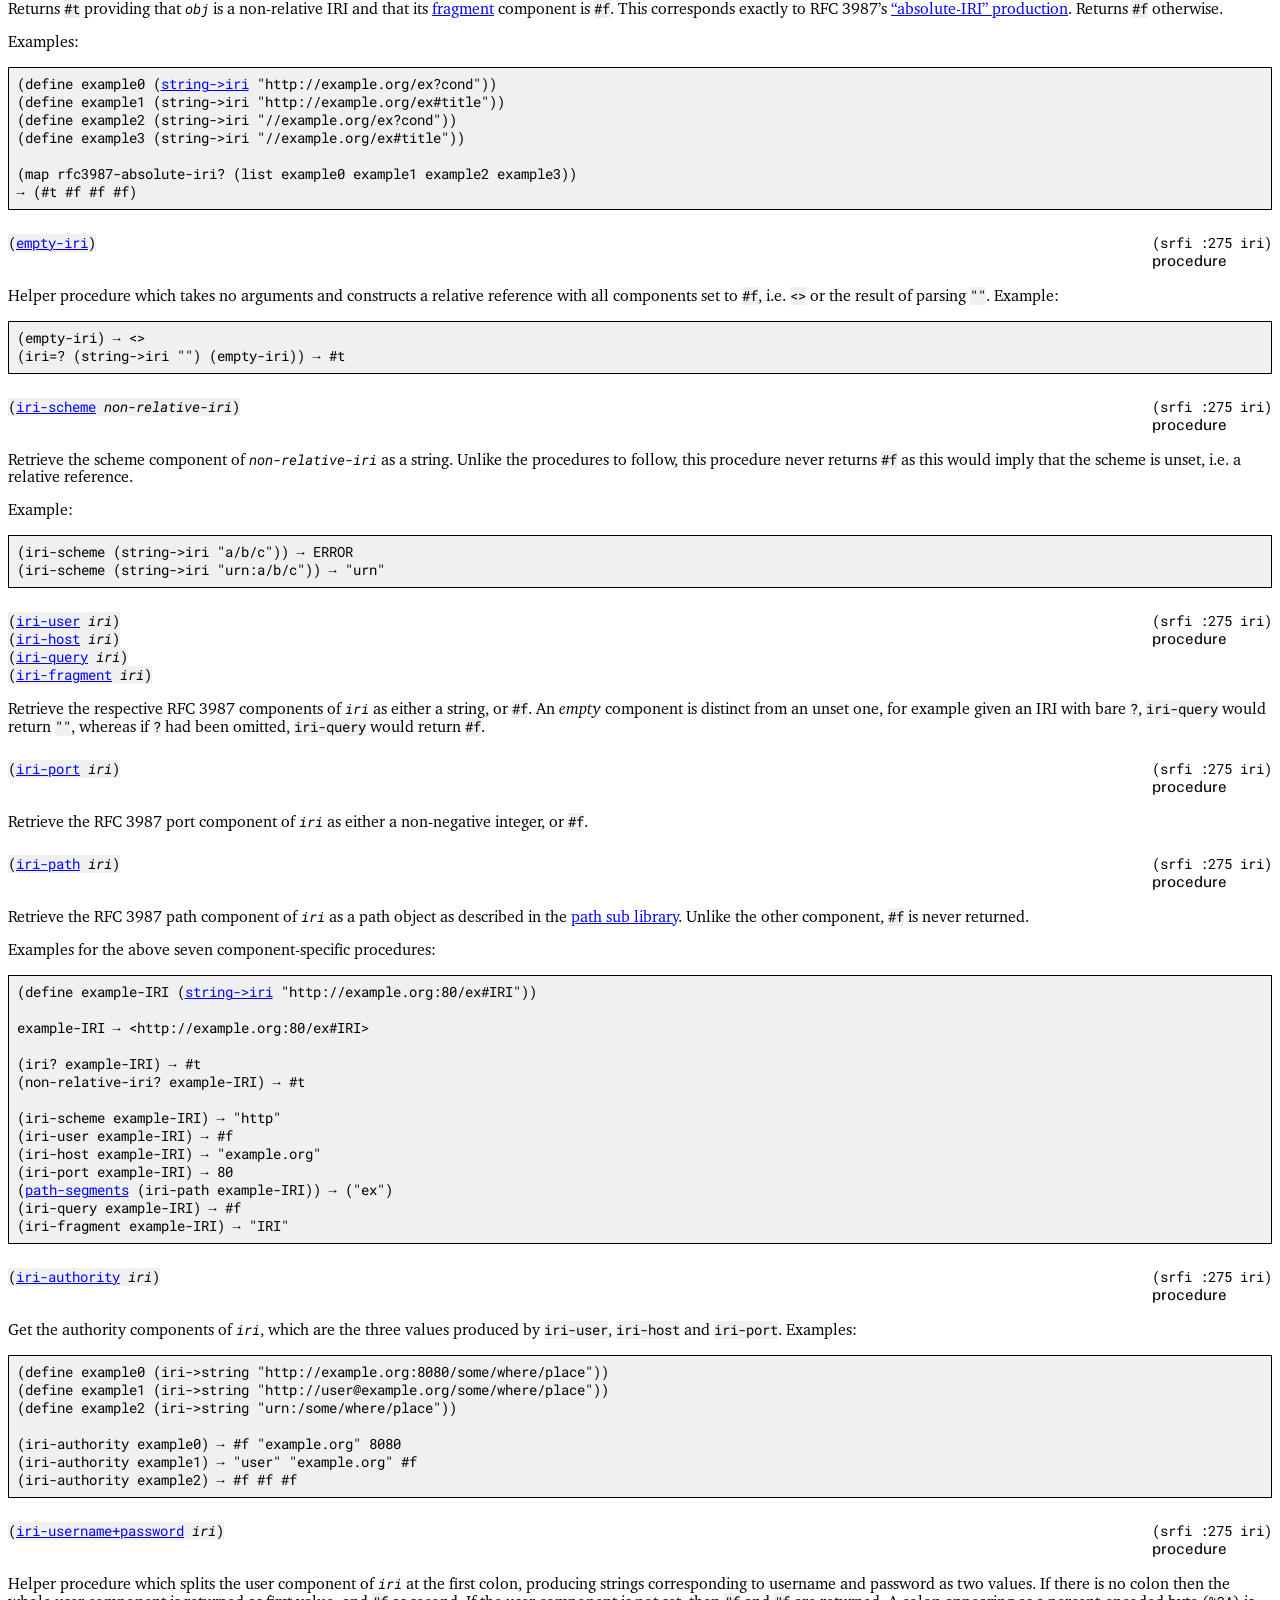
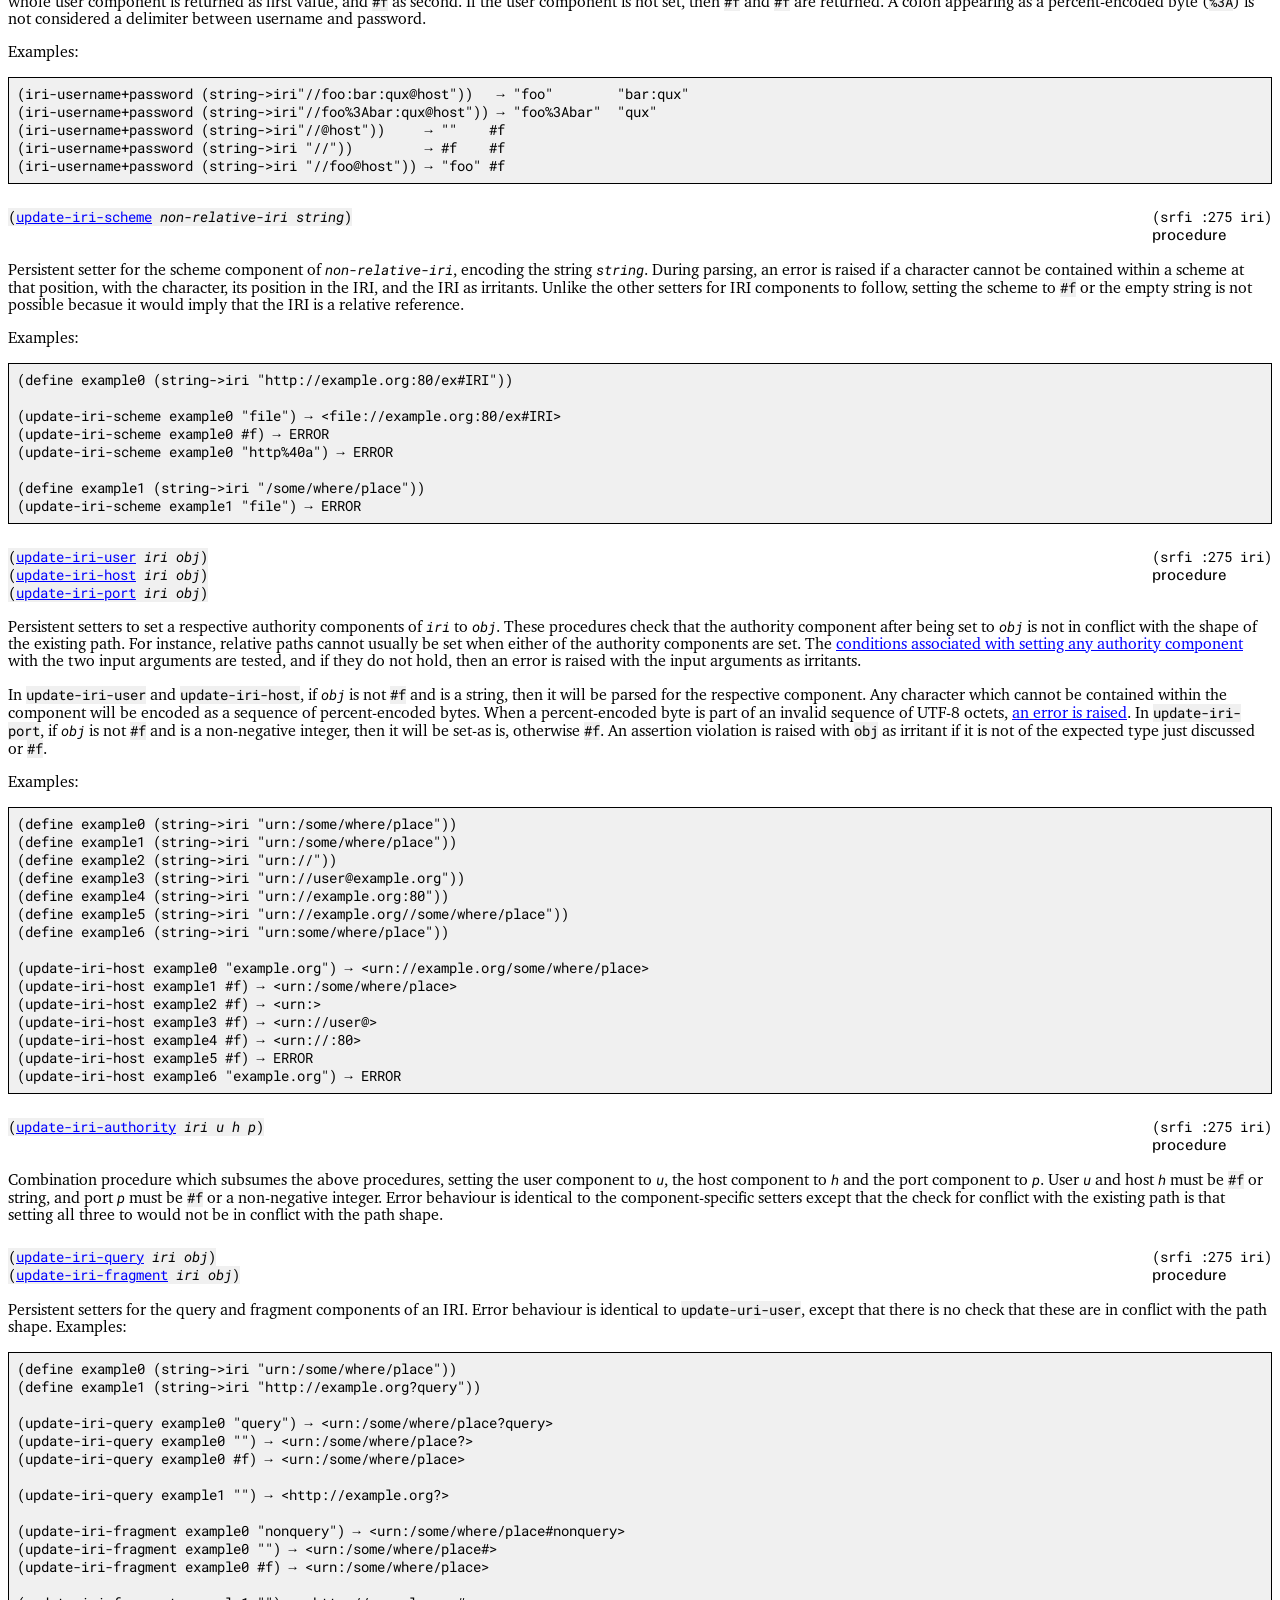
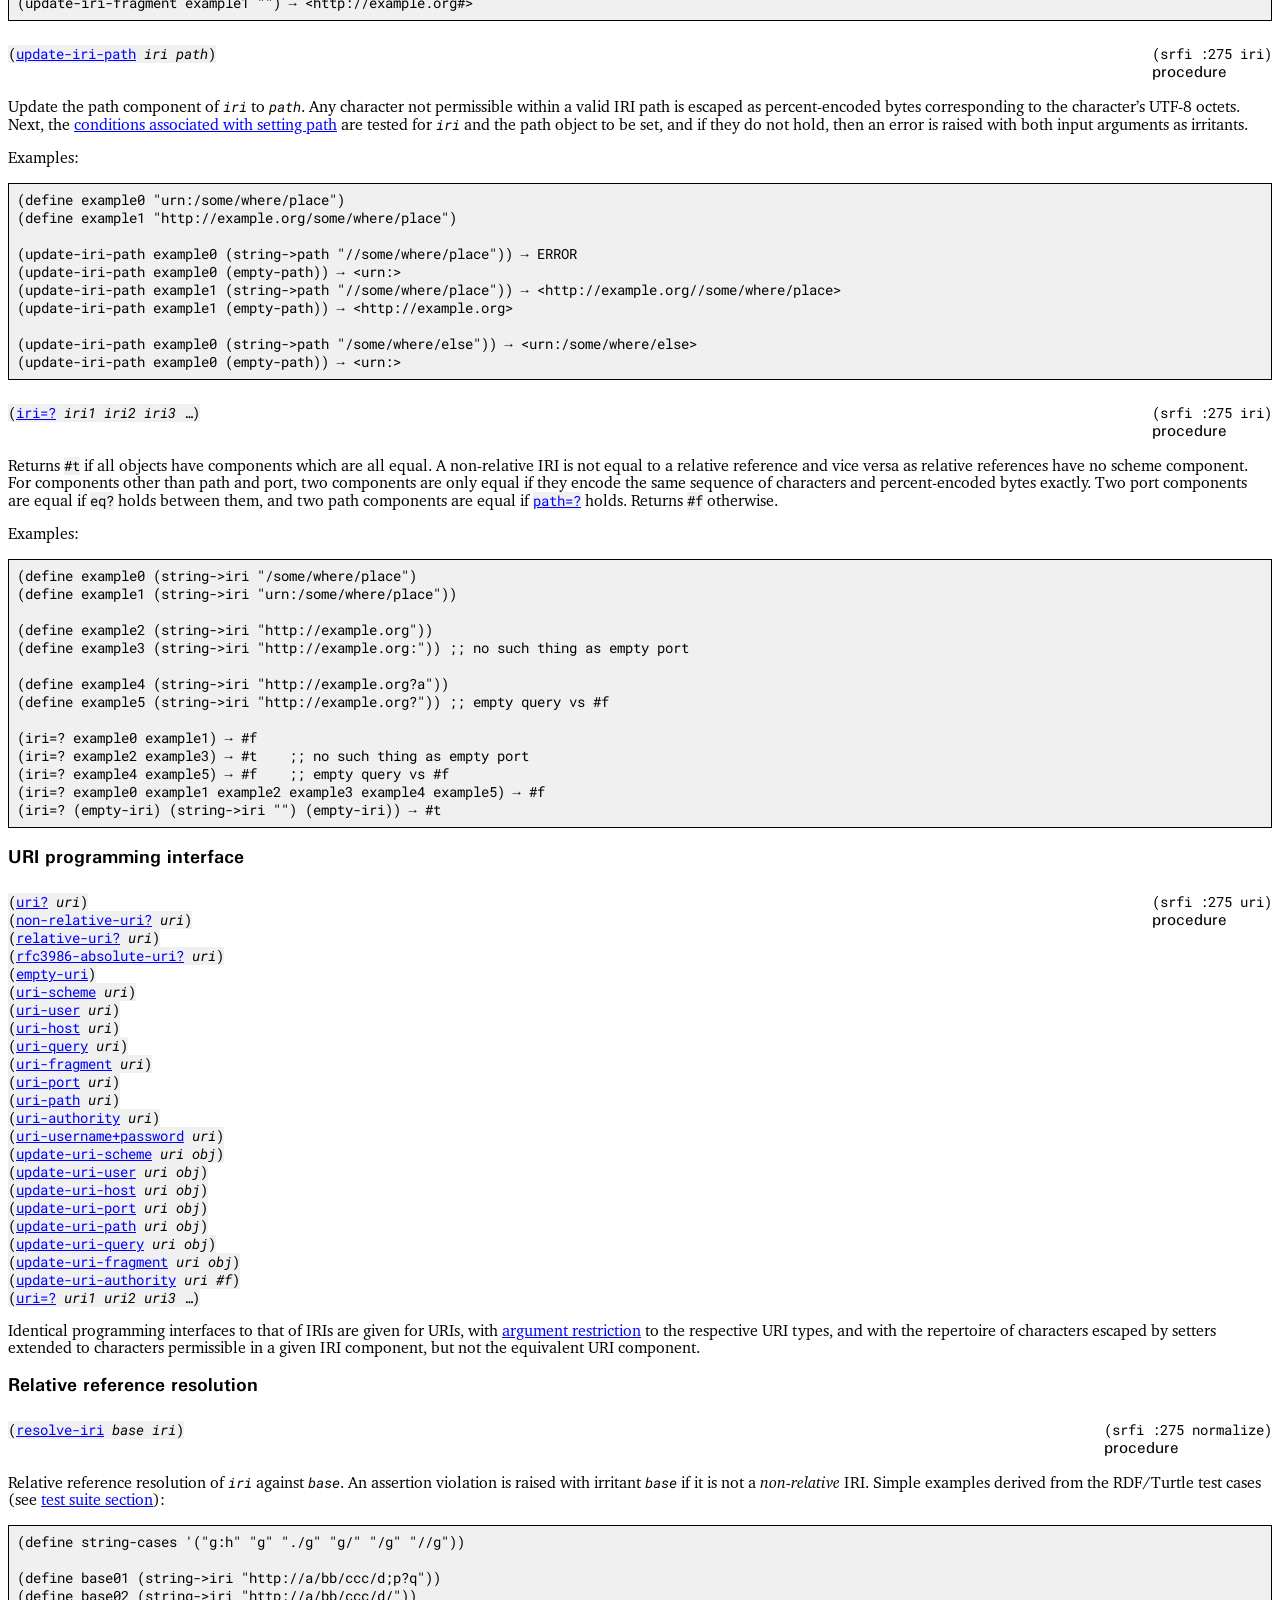
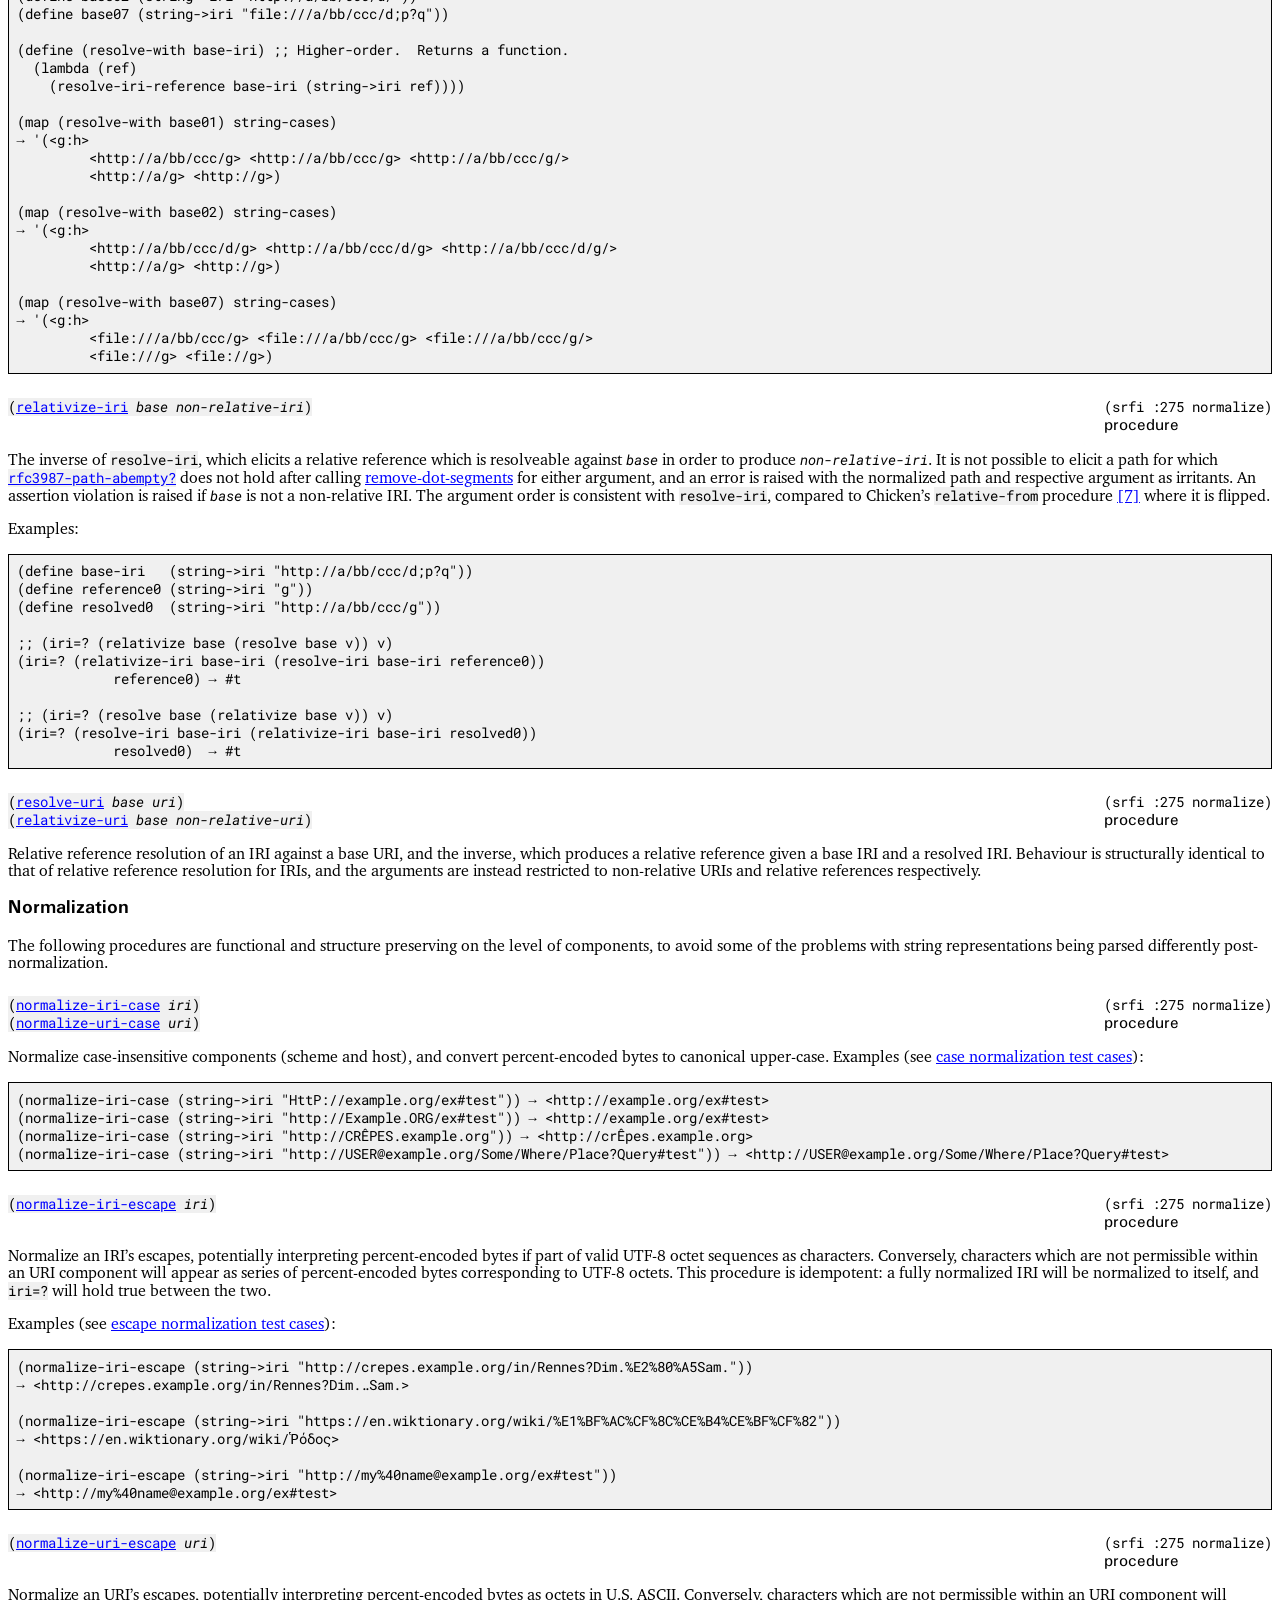
==== commit 6f9fb1b3: "Expose list path representation, eliminate authority one-value case, reduce exported procedures, cla" ====
--- a/srfi-275.html
+++ b/srfi-275.html
@@ -4,17 +4,16 @@
 SPDX-FileCopyrightText: 2026 Duncan Guthrie
 SPDX-License-Identifier: MIT
 -->
-  <head>
-    <meta charset="utf-8">
-    <title>SRFI 275: URIs, IRIs, and basic paths</title>
-    <link href="/favicon.png" rel="icon" sizes="192x192" type="image/png">
-    <link rel="stylesheet" href="https://srfi.schemers.org/srfi.css" type="text/css">
-    <link rel="stylesheet" href="srfi-275.css" type="text/css">
-    <meta name="viewport" content="width=device-width, initial-scale=1"></head>
-  <body>
-    <h1><a href="https://srfi.schemers.org/"><img class="srfi-logo" src="https://srfi.schemers.org/srfi-logo.svg" alt="SRFI surfboard logo"></a>275: URIs, IRIs, and basic paths</h1>
-
-<p class="nonbody">by Duncan Guthrie</p>
+<head>
+  <meta charset="utf-8">
+  <title>SRFI 275: URIs, IRIs, and basic paths</title>
+  <link href="/favicon.png" rel="icon" sizes="192x192" type="image/png">
+  <link rel="stylesheet" href="https://srfi.schemers.org/srfi.css" type="text/css">
+  <link rel="stylesheet" href="srfi-275.css" type="text/css">
+  <meta name="viewport" content="width=device-width, initial-scale=1"></head>
+<body>
+  <h1><a href="https://srfi.schemers.org/"><img class="srfi-logo" src="https://srfi.schemers.org/srfi-logo.svg" alt="SRFI surfboard logo"></a>275: URIs, IRIs, and basic paths</h1>
+  <p class="nonbody">by Duncan Guthrie</p>
 
 <h2 id="status">Status</h2>
 
@@ -27,7 +26,7 @@
   <li>Draft #3 published: 2026-08-17</li>
   <li>Draft #4 published: 2026-08-27</li>
   <li>Draft #5 published: 2026-09-05</li>
-  <li>Draft #6 published: 2026-09-13</li>
+  <li>Draft #6 published: 2026-09-13</li>
 </ul>
 
 <h2 id="abstract">Abstract</h2>
@@ -107,7 +106,7 @@
 
 <h2 id="whatwg">RFC 3986 and 3987 over the WHATWG &ldquo;living standard&rdquo;</h2>
 
-<p>RFC 3986 and 3987 (2005) are the most recent standards proposed by the IETF, but the WHATWG also publish the URL Living Standard <a href="#whatwg-url-standard">[3]</a>. The most dramatic change is to eschew the formal grammar defined in RFC 3986 in favour of a long-form text description of a parsing strategy. This arguably makes it difficult for implementors to verify correctness, or to select a processing strategy most appropriate to their implementation (data structures, parsing techniques). It is difficult to understand how RFC 3986 and the WHATWG specification diverge, and the WHATWG approach represents much more of a moving target than the IETF processes of deprecation. Finally, there is no successor proposal for IRIs, which remain current in recent standards such as JSON-LD (2020) <a href="#json-ld11">[5]</a>. These issues are discussed here <a href="#an-appeal-to-the-whatwg">[20]</a>, and the proliferation of different, competing standards are discussed here <a href="#draft-ruby-url-problem-01">[21]</a>.</p>
+<p>RFC 3986 and 3987 (2005) are the most recent standards proposed by the IETF, but the WHATWG also publish the URL Living Standard <a href="#whatwg-url-standard">[3]</a>. The most dramatic change is to eschew the formal grammar defined in RFC 3986 in favour of a long-form text description of a parsing strategy. This arguably makes it difficult for implementors to verify correctness, or to select a processing strategy most appropriate to their implementation (data structures, parsing techniques). It is difficult to understand how RFC 3986 and the WHATWG specification diverge, and the WHATWG approach represents much more of a moving target than the IETF processes of deprecation. Finally, there is no successor proposal for IRIs, which remain current in recent standards such as JSON-LD (2020) <a href="#json-ld11">[5]</a>. These issues are discussed here <a href="#an-appeal-to-the-whatwg">[19]</a>, and the proliferation of different, competing standards are discussed here <a href="#draft-ruby-url-problem-01">[20]</a>.</p>
 <p>We do however incorporate one part of the WHATWG standard: escapes (percent-encodings) are referred to as percent-encoded bytes, as this terminology more clearly distinguishes the escape from the interpretation (e.g. as a UTF-8 octet).</p>
 
 <h2 id="polymorphic-procedures">Relative references and polymorphic procedures</h2>
@@ -140,21 +139,21 @@
 
 <p>In order to set one of the three authority components safely on an URI or IRI, then the following conditions <i>must</i> hold with respect to the URI or IRI&rsquo;s existing path shape:</p>
 <ol>
-  <li>If the authority component becomes set (at least one of the three components are <b>not</b> <code>#f</code>), <a href="#rfc-path-abempty?"><code>rfc-path-abempty?</code></a> must hold against the path.</li>
-  <li>If the authority component becomes unset (all of the three components are <code>#f</code>), and the URI or IRI is non-relative, then either <a href="#rfc-path-absolute?"><code>rfc-path-absolute?</code></a>, <a href="#rfc-path-rootless?"><code>rfc-path-rootless?</code></a> or <a href="#empty-path?"><code>empty-path?</code></a> must hold against the path.</li>
-  <li>If the authority component becomes unset (all of the three components are <code>#f</code>), and the URI or IRI is a relative reference, then either <a href="#rfc-path-absolute?"><code>rfc-path-absolute?</code></a>, <a href="#rfc-path-noscheme?"><code>rfc-path-noscheme?</code></a> or <a href="#empty-path?"><code>empty-path?</code></a> must hold against the existing path component.</li>
+  <li>If the authority component becomes set (at least one of the three components are <b>not</b> <code>#f</code>), <a href="#rfc3987-path-abempty?"><code>rfc3987-path-abempty?</code></a> must hold against the path.</li>
+  <li>If the authority component becomes unset (all of the three components are <code>#f</code>), and the URI or IRI is non-relative, then either <a href="#rfc3987-path-absolute?"><code>rfc3987-path-absolute?</code></a>, <a href="#rfc3987-path-rootless?"><code>rfc3987-path-rootless?</code></a> or <a href="#empty-path?"><code>empty-path?</code></a> must hold against the path.</li>
+  <li>If the authority component becomes unset (all of the three components are <code>#f</code>), and the URI or IRI is a relative reference, then either <a href="#rfc3987-path-absolute?"><code>rfc3987-path-absolute?</code></a>, <a href="#rfc3987-path-noscheme?"><code>rfc3987-path-noscheme?</code></a> or <a href="#empty-path?"><code>empty-path?</code></a> must hold against the existing path component.</li>
 </ol>
 <p>Similarly, in order to set the path component safely, then the following conditions <i>must</i> hold with respect to the three authority components:</p>
 <ol>
-  <li>If either of the authority components above are set, then <a href="#rfc-path-abempty?"><code>rfc-path-abempty?</code></a> must hold against the path to be set.</li>
-  <li>If no authority component is set, and the URI or IRI is non-relative, then either <a href="#rfc-path-absolute?"><code>rfc-path-absolute?</code></a>, <a href="#rfc-path-rootless?"><code>rfc-path-rootless?</code></a> or <a href="#empty-path?"><code>empty-path?</code></a> must hold against the path to be set.</li>
-  <li>If no authority component is set, and the URI or IRI is a relative reference, then either <a href="#rfc-path-absolute?"><code>rfc-path-absolute?</code></a>, <a href="#rfc-path-noscheme?"><code>rfc-path-noscheme?</code></a> or <a href="#empty-path?"><code>empty-path?</code></a> must hold against the path to be set.</li>
+  <li>If either of the authority components above are set, then <a href="#rfc3987-path-abempty?"><code>rfc3987-path-abempty?</code></a> must hold against the path to be set.</li>
+  <li>If no authority component is set, and the URI or IRI is non-relative, then either <a href="#rfc3987-path-absolute?"><code>rfc3987-path-absolute?</code></a>, <a href="#rfc3987-path-rootless?"><code>rfc3987-path-rootless?</code></a> or <a href="#empty-path?"><code>empty-path?</code></a> must hold against the path to be set.</li>
+  <li>If no authority component is set, and the URI or IRI is a relative reference, then either <a href="#rfc3987-path-absolute?"><code>rfc3987-path-absolute?</code></a>, <a href="#rfc3987-path-noscheme?"><code>rfc3987-path-noscheme?</code></a> or <a href="#empty-path?"><code>empty-path?</code></a> must hold against the path to be set.</li>
 </ol>
 
 <p>Helper predicates for checking whether setting these components are located in the <a href="#utilities">utility library</a>: <a href="#user-settable?"><code>user-settable?</code></a>, <a href="#host-settable?"><code>host-settable?</code></a>, <a href="#port-settable?"><code>port-settable?</code></a> and <a href="#path-settable?"><code>path-settable?</code></a>.</p>
 
 <h2 id="utf-8-interpretation">UTF-8 interpretation</h2>
-<p>R<sup>6</sup>RS&rsquo;s <code>utf8->string</code> procedure silently substitutes the unicode replacement character (<code>U+FFFD</code>) given an invalid UTF-8 sequence. If the information is available, then invalid sequences of UTF-8 octets <i>should</i> raise an assertion violation with the offending octet and its position within the bytevector as irritants. This information may not be available, in which case the irritants consist of the irritants are the offending octet alone. SRFI 281 <a href="#srfi-281">[18]</a> provides unicode conversion procedures which can detect these sequences in external code.</p>
+  <p>R<sup>6</sup>RS&rsquo;s <code>utf8->string</code> procedure silently substitutes the unicode replacement character (<code>U+FFFD</code>) given an invalid UTF-8 sequence. If the information is available then the exception raised when invalid sequences of UTF-8 octets are detected should have the offending octet and its position within the bytevector as irritants. This information may not be available, in which case the irritants consist of the irritants are the offending octet alone. SRFI 281 <a href="#srfi-281">[17]</a> provides unicode conversion procedures which can detect these sequences in external code.</p>
 
 <h2 id="normalization">Normalization</h2>
 
@@ -185,42 +184,41 @@
 
 <p>It should be noted that path segment normalization <i>is</i> defined for non-relative IRIs with relative paths, such as <code>&lt;foo:a/b/../.././../../e&gt;</code>. This is a major source of diversion between RFC 3986 implementations. This appears to arise from reusing the <a href="https://www.rfc-editor.org/info/rfc3986/#section-5.2.4">Remove Dot Segments</a> procedure as defined in RFC 3986 verbatim. In relative reference resolution, this procedure is <i>never</i> called on relative paths, only on absolute paths.</p>
 
-<p>For example, for the (non-relative) URI <code>&lt;foo:a/b/../.././../../e&gt;</code>, implementations using the RFC 3986 procedure verbatim get <code>&lt;foo:/e&gt;</code>, whereas other implementations get <code>&lt;foo:e&gt;</code>. In the former camp are implementations like the Erlang/OTP system&rsquo;s built-in <code>uri_string</code> <a href="#erlang-uri-string">[9]</a>, and Guile-RDF <a href="#guile-rdf">[10]</a>, whereas in the latter camp are implementations like Haskell&rsquo;s <code>network-uri</code> <a href="#hs-network-uri">[6]</a> and Chicken&rsquo;s <code>uri-generic</code> / <code>uri-common</code> libraries <a href="#chicken-uri-generic">[7]</a><a href="#chicken-uri-common">[8]</a>. We are in the latter camp, and a fixed Remove Dot Segments procedure might be implemented as follows. The sample implementation internally represents raw segments as a vector of SRFI 160 <a href="#srfi-160">[16]</a> <code>u16vector</code> segments (percent-encoded bytes shifted by 256, unescaped UTF-8 octets represented verbatim), and uses the SRFI 262 pattern matcher <a href="#srfi-262">[17]</a>.</p>
-<pre>
+<p>For example, for the (non-relative) URI <code>&lt;foo:a/b/../.././../../e&gt;</code>, implementations using the RFC 3986 procedure verbatim get <code>&lt;foo:/e&gt;</code>, whereas other implementations get <code>&lt;foo:e&gt;</code>. In the former camp are implementations like the Erlang/OTP system&rsquo;s built-in <code>uri_string</code> <a href="#erlang-uri-string">[9]</a>, and Guile-RDF <a href="#guile-rdf">[10]</a>, whereas in the latter camp are implementations like Haskell&rsquo;s <code>network-uri</code> <a href="#hs-network-uri">[6]</a> and Chicken&rsquo;s <code>uri-generic</code> / <code>uri-common</code> libraries <a href="#chicken-uri-generic">[7]</a><a href="#chicken-uri-common">[8]</a>. We are in the latter camp, and a fixed Remove Dot Segments procedure might be implemented as follows. The sample implementation internally represents raw segments as a list of SRFI 160 <a href="#srfi-160">[15]</a> <code>u16vector</code> segments (percent-encoded bytes shifted by 256, unescaped UTF-8 octets represented verbatim), and uses the SRFI 262 pattern matcher <a href="#srfi-262">[16]</a>.</p>
+<pre>
+(define (current-wd? seq) (u16vector= seq '#u16(#x2E)))
+(define (parent-wd? seq)  (u16vector= seq '#u16(#x2E #x2E)))
+
 (define (remove-dot-segments path)
-  (let* ([undotted
-          (remove-dot-segments/list (path-raw-segments path))]
-         [segments
-          (list->vector undotted)])
-    (cond [(absolute-path? path)
-           (make-raw-absolute-path segments)] ;; implementation-specific
-          [(and (relative-path? path)
-                (fx=? 1 (vector-length segments))
-                (u16vector-empty? (vector-ref segments 0)))
-           ;; relative path with single empty segment is not meaningful:
-           (make-raw-relative-path (vector))] ;; implementation-specific
-          [else
-           (make-raw-relative-path segments)]))) ;; ''
-
-(define (current-wd? seq) (u16vector= seq (u16vector #x2E)))
-
-(define (parent-wd? seq) (u16vector= seq (u16vector #x2E #x2E)))
-
-(define (remove-dot-segments/list segments)
-  (let loop ([ps (vector->list segments)]
+  (match (remove-dot-segments* (path-raw-segments path))
+    ['()
+     (if (relative-path? path)
+         (make-raw-relative-path '())
+         (make-raw-absolute-path '()))]
+    [(cons head rest)
+     (cond [(absolute-path? path)
+            (make-raw-absolute-path undotted)]
+           [(and (relative-path? path)
+                 (u16vector-empty? head))
+            (make-raw-absolute-path rest)]
+           [else
+            (make-raw-relative-path undotted)])]))
+
+(define (remove-dot-segments* segments)
+  (let loop ([segments segments]
              [trailing-slash? #f]
-             [lst '()])
-    (match ps
+             [acc '()])
+    (match segments
       ['()
        (if trailing-slash?
-           (reverse (cons (u16vector) lst))
-           (reverse lst))]
-      [(cons (? current-wd?) rst)
-       (loop rst #t lst)]
-      [(cons (? parent-wd?) rst)
-       (loop rst #t (if (pair? lst) (cdr lst) lst))]
-      [(cons x rst)
-       (loop rst #f (cons x lst))])))
+           (reverse `(#u16() . ,acc))
+           (reverse acc))]
+      [(cons (? current-wd?) rest)
+       (loop rest #t acc)]
+      [(cons (? parent-wd?) rest)
+       (loop rest #t (if (pair? acc) (cdr acc) acc))]
+      [(cons x rest)
+       (loop rest #f (cons x acc))])))
 </pre>
 <p>Additionally, we think that this view of Remove Dot Segments is clearer than the stack-based description in RFC 3986, with fewer pattern-matching clauses required.</p>
 
@@ -237,7 +235,7 @@
   <li>If the path components differ, then the two paths (as far as possible <a href="#path-normalization">normalizing dotted segments</a>) are compared in order to find a path relative to the base argument&rsquo;s path.</li>
   <li>A relative reference is returned, using this relative path, all three authority components unset (set to <code>#f</code>), and with query and fragment of the non-base argument.</li>
   <li>If the query components differ, then a relative reference is returned with all three authority components unset, the empty path, and with the query and fragment of the non-base argument.</li>
-  <li>Exhausting the above cases implies that the path components are equal, and that <a href="#rfc-path-abempty?"><code>rfc-path-abempty?</code></a> holds against the path. A relative reference is returned in which the authority components are unset, query is unset, and with the following path:
+  <li>Exhausting the above cases implies that the path components are equal, and that <a href="#rfc3987-path-abempty?"><code>rfc3987-path-abempty?</code></a> holds against the path. A relative reference is returned in which the authority components are unset, query is unset, and with the following path:
     <ol>
       <li>If there are no segments (single slash), use the common path as-is.</li>
       <li>If its final segment is empty, then use an absolute path with one segement, a single dot (&lsquo;<code>.</code>&rsquo;).</li>
@@ -277,45 +275,43 @@
 
 <h2 id="basic-paths">Basic paths</h2>
 
-<p>We additionally specify a basic path sub-library. Paths can be considered vectors of segments which are tagged with whether they have a leading slash (an absolute path). The character set allowed within these paths is equivalent to the characters permissible within an URI or within the range of the universal character set (UCS) permitted within an IRI path segment. This restriction is important because it excludes a number of control characters and characters which can never be typed.</p>
+<p>We additionally specify a basic path sub-library. Paths can be considered lists of segments which are tagged with whether they have a leading slash (an absolute path). The character set allowed within these paths is equivalent to the characters permissible within an URI or within the range of the universal character set (UCS) permitted within an IRI path segment. This restriction is important because it excludes a number of control characters and characters which can never be typed.</p>
 <p>Basic operations specified include path creation from sets of segments, subscripting, persistent updates, and count of segments. We go a little further and provide utility procedures for path shape (the variants in the RFC 3986 and 3987 ABNF), and for copying paths. Finally, this design allows us to explicitly expose in the programming interface generalist procedures inherited from RFC 3986 (e.g. <a href="#remove-dot-segments"><code>remove-dot-segments</code></a>).</p>
 
 <h2 id="rnrs-conditions">R<sup>6</sup>RS conditions</h2>
-
-<p>For each procedure, error-handling behaviour is described in terms of exceptions to be raised and their irritants, either as an assertion violation, or as an error. R<sup>6</sup>RS conditions may not be available, in which implementations may simply signal an error. However, if these <i>are</i> available, then implementations <i>should</i> raise a compound condition as follows:</p>
+<p>In this SRFI, &ldquo;an error is raised&rdquo; means that an error is signalled, and that the condition has type <code>&error</code> (if R<sup>6</sup>RS conditions are available). Similarly, &ldquo;an assertion violation is raised&rdquo; means that an error is signalled and that the condition has type <code>&assertion-violation</code> (if R<sup>6</sup>RS conditions are available). Furthermore, this should be a compound condition as follows:</p>
 <ul>
   <li>Raise a <code>&amp;who</code> condition with the procedure name defined in this document</li>
   <li>Raise an <code>&amp;irritants</code> condition with the irritants in the order described</li>
-  <li>Raise an <code>&amp;assertion-violation</code> or <code>&amp;error</code> condition respectively, depending on the language in the procedure description</li>
 </ul>
-
+<p>R<sup>6</sup>RS conditions may not be available, in which implementations may simply signal an error (in the sense of the R<sup>7</sup>RS) with the described irritants.</p>
 <p>With access to R<sup>6</sup>RS conditions, one might implement the <a href="#encode-string"><code>encode-string</code></a> procedure as follows. The first call to the R<sup>6</sup>RS <code>assertion-violation</code> procedure raises a compound condition of <code>&amp;who</code>,  <code>&amp;irritants</code>, <code>&amp;assertion-violation</code> and <code>&amp;error</code> (as well as <code>&amp;message</code>), where the <code>who</code> portion is the symbol <code>encode-string</code>, and the single irritant is the string argument.</p>
 <pre>
 (define encode-string
   (case-lambda
-    [(str)
-     (encode-string str (char-set-complement char-set:iri-unreserved))]
-    [(str cset)
-     (cond [(not (string? str))
-            (assertion-violation 'encode-string "not a string" nonstr)]
-           [(not (char-set? escape-these))
-            (assertion-violation 'encode-string "not a character set" noncset)]
-           [else
-            ...])]))
+    ((str)
+     (encode-string str (char-set-complement char-set:iri-unreserved)))
+    ((str cset)
+     (cond ((not (string? str))
+            (assertion-violation 'encode-string "not a string" nonstr))
+           ((not (char-set? escape-these))
+            (assertion-violation 'encode-string "not a character set" noncset))
+           (else
+            ...)))))
 </pre>
 <p>An R<sup>7</sup>RS-small implementation might implement it instead as follows:</p>
 <pre>
 (define encode-string
   (case-lambda
-    [(str)
-     (encode-string str (char-set-complement char-set:iri-unreserved))]
-    [(str cset)
-     (cond [(not (string? str))
-            (error "not a string" nonstr)]
-           [(not (char-set? escape-these))
-            (error "not a character set" noncset)]
-           [else
-            ...])]))
+    ((str)
+     (encode-string str (char-set-complement char-set:iri-unreserved)))
+    ((str cset)
+     (cond ((not (string? str))
+            (error "not a string" nonstr))
+           ((not (char-set? escape-these))
+            (error "not a character set" noncset))
+           (else
+            ...)))))
 </pre>
 
 <h2 id="argument-restrictions">Argument restrictions and convention</h2>
@@ -331,13 +327,14 @@
   <tr><td><i>path</i></td><td>relative or absolute path object</td></tr>
   <tr><td><i>relative-path</i></td><td>relative path object</td></tr>
   <tr><td><i>absolute-path</i></td><td>absolute path object</td></tr>
+  <tr><td><i>char-set</i></td><td>SRFI 14 character set <a href="#srfi-14">[14]</a></td></tr>
 </table>
 
 <h2 id="notation-and-convention">Notation and convention</h2>
 
 <p>Although we support both IRIs and URIs, for brevity we primarily describe behaviour for IRIs, and omit descriptions of the equivalent procedures for URIs where they behave the same. This works because URIs and IRIs are structurally identical, with the divergence between RFC 3986 and 3987 arising from the generalization of the character set, and the treatment of normalization.</p>
 
-<p>Library references are in the form <code>(srfi :275 <span class="type-sig">⟨sub-library⟩</span>)</code> consistent with SRFI 97 <a href="#srfi-97">[15]</a>. Five libraries are required to be exported by implementations.</p>
+<p>Library references are in the form <code>(srfi :275 <span class="type-sig">⟨sub-library⟩</span>)</code>. Five libraries are required to be exported by implementations.</p>
 <ul>
   <li><code>(srfi :275 iri)</code>: RFC 3987 IRIs, setters and getters, character sets</li>
   <li><code>(srfi :275 uri)</code>: RFC 3986 URIs, setters and getters, character sets</li>
@@ -353,39 +350,39 @@
 <dl class="procs">
   <dt>Constructors</dt>
   <dd><code><a href="#string-%3Eiri">string->iri</a></code>
-    <code><a href="#string-%3Enon-relative-iri">string->non-relative-iri</a></code></dd>
-  <dd><code><a href="#string-%3Erfc-absolute-iri">string->rfc-absolute-iri</a></code></dd>
+    <code><a href="#string-%3Enon-relative-iri">string->non-relative-iri</a></code>
+    <code><a href="#string-%3Erfc3987-absolute-iri">string->rfc3987-absolute-iri</a></code></dd>
   <dd><code><a href="#get-iri">get-iri</a></code>
     <code><a href="#get-non-relative-iri">get-non-relative-iri</a></code>
-    <code><a href="#get-rfc-absolute-iri">get-rfc-absolute-iri</a></code></dd>
+    <code><a href="#get-rfc3987-absolute-iri">get-rfc3987-absolute-iri</a></code></dd>
   <dd><code><a href="#empty-iri">empty-iri</a></code></dd>
 
   <dd class="fake-group"><code><a href="#string-%3Euri">string->uri</a></code>
-    <code><a href="#string-%3Enon-relative-uri">string->non-relative-uri</a></code></dd>
-  <dd><code><a href="#string-%3Erfc-absolute-uri">string->rfc-absolute-uri</a></code></dd>
+    <code><a href="#string-%3Enon-relative-uri">string->non-relative-uri</a></code>
+    <code><a href="#string-%3Erfc3986-absolute-uri">string->rfc3986-absolute-uri</a></code></dd>
   <dd><code><a href="#get-uri">get-uri</a></code>
     <code><a href="#get-non-relative-uri">get-non-relative-uri</a></code>
-    <code><a href="#get-rfc-absolute-uri">get-rfc-absolute-uri</a></code></dd>
+    <code><a href="#get-rfc3986-absolute-uri">get-rfc3986-absolute-uri</a></code></dd>
   <dd><code><a href="#empty-uri">empty-uri</a></code></dd>
 
   <dt>Predicates</dt>
   <dd><code><a href="#iri?">iri?</a></code>
     <code><a href="#relative-iri?">relative-iri?</a></code>
-    <code><a href="#non-relative-iri?">non-relative-iri?</a></code></dd>
-  <dd><code><a href="#rfc-absolute-iri?">rfc-absolute-iri?</a></code></dd>
+    <code><a href="#non-relative-iri?">non-relative-iri?</a></code>
+    <code><a href="#rfc3987-absolute-iri?">rfc3987-absolute-iri?</a></code></dd>
 
   <dd class="fake-group"><code><a href="#uri?">uri?</a></code>
     <code><a href="#relative-uri?">relative-uri?</a></code>
-    <code><a href="#non-relative-uri?">non-relative-uri?</a></code></dd>
-  <dd><code><a href="#rfc-absolute-uri?">rfc-absolute-uri?</a></code></dd>
+    <code><a href="#non-relative-uri?">non-relative-uri?</a></code>
+    <code><a href="#rfc3986-absolute-uri?">rfc3986-absolute-uri?</a></code></dd>
 
   <dt>Equivalence and conversion</dt>
 
-  <dd><code><a href="#iri-equal?">iri-equal?</a></code>
+  <dd><code><a href="#iri=?">iri=?</a></code>
     <code><a href="#string-%3Eiri">string->iri</a></code>
     <code><a href="#iri-%3Estring">iri->string</a></code></dd>
 
-  <dd class="fake-group"><code><a href="#uri-equal?">uri-equal?</a></code>
+  <dd class="fake-group"><code><a href="#uri=?">uri=?</a></code>
     <code><a href="#string-%3Euri">string->uri</a></code>
     <code><a href="#uri-%3Estring">uri->string</a></code></dd>
 
@@ -403,8 +400,7 @@
     <code><a href="#iri-authority">iri-authority</a></code>
     <code><a href="#iri-username+password">iri-username+password</a></code></dd>
   <dd><code><a href="#iri-path">iri-path</a></code>
-    <code><a href="#iri-path-string">iri-path-string</a></code></dd>
-  <dd><code><a href="#iri-query">iri-query</a></code>
+    <code><a href="#iri-query">iri-query</a></code>
     <code><a href="#iri-fragment">iri-fragment</a></code></dd>
 
   <dd class="fake-group"><code><a href="#uri-scheme">uri-scheme</a></code></dd>
@@ -414,8 +410,7 @@
     <code><a href="#uri-authority">uri-authority</a></code>
     <code><a href="#uri-username+password">uri-username+password</a></code></dd>
   <dd><code><a href="#uri-path">uri-path</a></code>
-    <code><a href="#uri-path-string">uri-path-string</a></code></dd>
-  <dd><code><a href="#uri-query">uri-query</a></code>
+    <code><a href="#uri-query">uri-query</a></code>
     <code><a href="#uri-fragment">uri-fragment</a></code></dd>
 
   <dt>Setters</dt>
@@ -455,25 +450,17 @@
 
   <dt>Path constructors</dt>
   <dd><code><a href="#build-path">build-path</a></code>
-    <code><a href="#vector-%3Erelative-path">vector->relative-path</a></code>
-    <code><a href="#vector-%3Eabsolute-path">vector->absolute-path</a></code></dd>
+    <code><a href="#list-%3Erelative-path">list->relative-path</a></code>
+    <code><a href="#list-%3Eabsolute-path">list->absolute-path</a></code></dd>
   <dd><code><a href="#string-%3Epath">string->path</a></code>
     <code><a href="#string-%3Erelative-path">string->relative-path</a></code>
     <code><a href="#string-%3Eabsolute-path">string->absolute-path</a></code></dd>
   <dd>
-    <code><a href="#empty-relative-path">empty-relative-path</a></code>
+    <code><a href="#empty-path">empty-path</a></code>
     <code><a href="#empty-absolute-path">empty-absolute-path</a></code></dd>
-  <dd><code><a href="#vector-%3Erfc-path-rootless">vector->rfc-path-rootless</a></code>
-    <code><a href="#vector-%3Erfc-path-noscheme">vector->rfc-path-noscheme</a></code></dd>
-  <dd><code><a href="#vector-%3Erfc-path-abempty">vector->rfc-path-abempty</a></code>
-    <code><a href="#vector-%3Erfc-path-absolute">vector->rfc-path-absolute</a></code></dd>
-  <dd><code><a href="#string-%3Erfc-path-rootless">string->rfc-path-rootless</a></code>
-    <code><a href="#string-%3Erfc-path-noscheme">string->rfc-path-noscheme</a></code></dd>
-  <dd><code><a href="#string-%3Erfc-path-abempty">string->rfc-path-abempty</a></code>
-    <code><a href="#string-%3Erfc-path-absolute">string->rfc-path-absolute</a></code></dd>
 
   <dt>Path equivalence and conversion</dt>
-  <dd><code><a href="#path-equal?">path-equal?</a></code>
+  <dd><code><a href="#path=?">path=?</a></code>
     <code><a href="#string-%3Epath">string->path</a></code>
     <code><a href="#path-%3Estring">path->string</a></code>
     <code><a href="#path-segments">path-segments</a></code></dd>
@@ -484,27 +471,10 @@
     <code><a href="#relative-path?">relative-path?</a></code>
     <code><a href="#absolute-path?">absolute-path?</a></code>
     <code><a href="#empty-path?">empty-path?</a></code></dd>
-  <dd><code><a href="#rfc-path-rootless?">rfc-path-rootless?</a></code>
-    <code><a href="#rfc-path-noscheme?">rfc-path-noscheme?</a></code></dd>
-  <dd><code><a href="#rfc-path-abempty?">rfc-path-abempty?</a></code>
-    <code><a href="#rfc-path-absolute?">rfc-path-absolute?</a></code></dd>
-
-  <dd class="fake-group"><code><a href="#iri-path-relative?">iri-path-relative?</a></code>
-    <code><a href="#iri-path-absolute?">iri-path-absolute?</a></code>
-    <code><a href="#iri-path-empty?">iri-path-empty?</a></code></dd>
-  <dd><code><a href="#iri-path-rfc-rootless?">iri-path-rfc-rootless?</a></code>
-    <code><a href="#iri-path-rfc-noscheme?">iri-path-rfc-noscheme?</a></code></dd>
-  <dd><code><a href="#iri-path-rfc-abempty?">iri-path-rfc-abempty?</a></code>
-    <code><a href="#iri-path-rfc-absolute?">iri-path-rfc-absolute?</a></code>
-  </dd>
-
-  <dd class="fake-group"><code><a href="#uri-path-relative?">uri-path-relative?</a></code>
-    <code><a href="#uri-path-absolute?">uri-path-absolute?</a></code>
-    <code><a href="#uri-path-empty?">uri-path-empty?</a></code></dd>
-  <dd><code><a href="#uri-path-rfc-rootless?">uri-path-rfc-rootless?</a></code>
-    <code><a href="#uri-path-rfc-noscheme?">uri-path-rfc-noscheme?</a></code></dd>
-  <dd><code><a href="#uri-path-rfc-abempty?">uri-path-rfc-abempty?</a></code>
-    <code><a href="#uri-path-rfc-absolute?">uri-path-rfc-absolute?</a></code></dd>
+  <dd><code><a href="#rfc3986-path-rootless?">rfc3986-path-rootless?</a></code>
+    <code><a href="#rfc3986-path-noscheme?">rfc3986-path-noscheme?</a></code></dd>
+  <dd><code><a href="#rfc3986-path-abempty?">rfc3986-path-abempty?</a></code>
+    <code><a href="#rfc3986-path-absolute?">rfc3986-path-absolute?</a></code></dd>
 
   <dt>Path operations</dt>
   <dd><code><a href="#path-length">path-length</a></code>
@@ -513,16 +483,15 @@
     <code><a href="#remove-dot-segments">remove-dot-segments</a></code>
     <code><a href="#merge-paths">merge-paths</a></code></dd>
 
-  <dd class="fake-group"><code><a href="#iri-path-segment-ref">iri-path-segment-ref</a></code>
-    <code><a href="#iri-path-segment-update">iri-path-segment-update</a></code>
-    <code><a href="#iri-path-segments">iri-path-segments</a></code></dd>
-
-  <dd class="fake-group"><code><a href="#uri-path-segment-ref">uri-path-segment-ref</a></code>
-    <code><a href="#uri-path-segment-update">uri-path-segment-update</a></code>
-    <code><a href="#uri-path-segments">uri-path-segments</a></code></dd>
+  <dd class="fake-group">
+    <code><a href="#iri-path-segment-ref">iri-path-segment-ref</a></code>
+    <code><a href="#iri-path-segment-update">iri-path-segment-update</a></code></dd>
+
+  <dd class="fake-group">
+    <code><a href="#uri-path-segment-ref">uri-path-segment-ref</a></code>
+    <code><a href="#uri-path-segment-update">uri-path-segment-update</a></code></dd>
 
   <dt>Utilities</dt>
-  <dd><code><a href="#username+password">username+password</a></code></dd>
   <dd><code><a href="#user-settable?">user-settable?</a></code>
     <code><a href="#host-settable?">host-settable?</a></code>
     <code><a href="#port-settable?">port-settable?</a></code>
@@ -596,7 +565,7 @@
 
 <div class="feature">
   <span class="category"><code>(srfi :275 iri)</code><br>procedure</span>
-  <code class="signature">(<a href="#rfc-absolute-iri?" id="rfc-absolute-iri?">rfc-absolute-iri?</a> <var>obj</var>)</code><br>
+  <code class="signature">(<a href="#rfc3987-absolute-iri?" id="rfc3987-absolute-iri?">rfc3987-absolute-iri?</a> <var>obj</var>)</code><br>
 </div>
 <p>Returns <code>#t</code> providing that <var>obj</var> is a non-relative IRI and that its <a href="#iri-fragment">fragment</a> component is <code>#f</code>. This corresponds exactly to RFC 3987&rsquo;s <a href="https://www.rfc-editor.org/info/rfc3987/#section-2.2">&ldquo;absolute-IRI&rdquo; production</a>. Returns <code>#f</code> otherwise.</p>
 <p>Examples:</p>
@@ -606,7 +575,7 @@
 (define example2 (string->iri "//example.org/ex?cond"))
 (define example3 (string->iri "//example.org/ex#title"))
 
-(map rfc-absolute-iri? (list example0 example1 example2 example3))
+(map rfc3987-absolute-iri? (list example0 example1 example2 example3))
 &rarr; (#t #f #f #f)
 </pre>
 
@@ -617,7 +586,7 @@
 <p>Helper procedure which takes no arguments and constructs a relative reference with all components set to <code>#f</code>, i.e. <code>&lt;&gt;</code> or the result of parsing <code>""</code>. Example:</p>
 <pre>
 (empty-iri) &rarr; &lt;&gt;
-(iri-equal? (string->iri "") (empty-iri)) &rarr; #t
+(iri=? (string->iri "") (empty-iri)) &rarr; #t
 </pre>
 
 <div class="feature">
@@ -669,7 +638,7 @@
 (iri-user example-IRI) &rarr; #f
 (iri-host example-IRI) &rarr; "example.org"
 (iri-port example-IRI) &rarr; 80
-(<a href="#path-segments">path-segments</a> (iri-path example-IRI)) &rarr; #("ex")
+(<a href="#path-segments">path-segments</a> (iri-path example-IRI)) &rarr; ("ex")
 (iri-query example-IRI) &rarr; #f
 (iri-fragment example-IRI) &rarr; "IRI"
 </pre>
@@ -678,7 +647,7 @@
   <span class="category"><code>(srfi :275 iri)</code><br>procedure</span>
   <code class="signature">(<a href="#iri-authority" id="iri-authority">iri-authority</a> <var>iri</var>)</code><br>
 </div>
-<p>Get the authority components of <var>iri</var> (user, host and port). This procedure returns <code>#f</code> if none of the three authority components are set, else all three as multiple values. Examples:</p>
+<p>Get the authority components of <var>iri</var>, which are the three values produced by <code>iri-user</code>, <code>iri-host</code> and <code>iri-port</code>. Examples:</p>
 <pre>
 (define example0 (iri->string "http://example.org:8080/some/where/place"))
 (define example1 (iri->string "http://user@example.org/some/where/place"))
@@ -686,7 +655,7 @@
 
 (iri-authority example0) &rarr; #f "example.org" 8080
 (iri-authority example1) &rarr; "user" "example.org" #f
-(iri-authority example2) &rarr; #f
+(iri-authority example2) &rarr; #f #f #f
 </pre>
 
 <div class="feature">
@@ -702,28 +671,6 @@
 (iri-username+password (string->iri"//@host"))     &rarr; ""    #f
 (iri-username+password (string->iri "//"))         &rarr; #f    #f
 (iri-username+password (string->iri "//foo@host")) &rarr; "foo" #f
-</pre>
-<p>We also provide a <a href="#username+password">generic helper procedure</a> for processing strings retrieved from the user component of an IRI or URI.</p>
-
-<div class="feature">
-  <span class="category"><code>(srfi :275 iri)</code><br>procedure</span>
-  <code class="signature">(<a href="#iri-path-string" id="iri-path-string">iri-path-string</a> <var>iri</var>)</code><br>
-</div>
-<p>In contrast to <a href="#iri-path"><code>iri-path</code></a>, return a string representation of the path of <var>iri</var>, which may be the empty string.</p>
-<p>Examples:</p>
-<pre>
-(define example0 (string->iri "http://example.org:80/ex#IRI"))
-(define example1 (string->iri "http://example.org:80#IRI"))
-(define example2 (string->iri "//a"))
-
-(<a href="#path-segments">path-segments</a> (iri-path example0)) &rarr; #("ex")
-(iri-path-string example0) &rarr; "/ex"
-
-(path-segments (iri-path example1)) &rarr; #()
-(iri-path-string example1) &rarr; ""
-
-(path-segments (iri-path example2)) &rarr; #()
-(iri-path-string example2) &rarr; ""
 </pre>
 
 <div class="feature">
@@ -775,10 +722,9 @@
 
 <div class="feature">
   <span class="category"><code>(srfi :275 iri)</code><br>procedure</span>
-  <code class="signature">(<a href="#update-iri-authority" id="update-iri-authority">update-iri-authority</a> <var>iri</var> #f)</code><br>
-  <code class="signature">(<a href="#update-iri-authority-2" id="update-iri-authority-2">update-iri-authority</a> <var>iri</var> <var>user</var> <var>host</var> <var>port</var>)</code><br>
-</div>
-<p>Combination procedure which subsumes the above procedures. If a single argument <code>#f</code> is given, then all three components will be set to <code>#f</code> providing this is not in conflict with path. If three arguments are given, then error behaviour is identical to the component-specific setters except that the check for conflict with the existing path is that setting all three to  would not be in conflict with the path shape.</p>
+  <code class="signature">(<a href="#update-iri-authority" id="update-iri-authority">update-iri-authority</a> <var>iri</var> <var>u</var> <var>h</var> <var>p</var>)</code><br>
+</div>
+<p>Combination procedure which subsumes the above procedures, setting the user component to <var>u</var>, the host component to <var>h</var> and the port component to <var>p</var>. User <var>u</var> and host <var>h</var> must be <code>#f</code> or string, and port <var>p</var> must be <code>#f</code> or a non-negative integer. Error behaviour is identical to the component-specific setters except that the check for conflict with the existing path is that setting all three to  would not be in conflict with the path shape.</p>
 
 <div class="feature">
   <span class="category"><code>(srfi :275 iri)</code><br>procedure</span>
@@ -804,29 +750,29 @@
 </pre>
 <div class="feature">
   <span class="category"><code>(srfi :275 iri)</code><br>procedure</span>
-  <code class="signature">(<a href="#update-iri-path" id="update-iri-path">update-iri-path</a> <var>iri</var> <var>obj</var>)</code><br>
-</div>
-<p>Update the path component of <var>iri</var> with <var>obj</var>. If <var>obj</var> is <code>#f</code>, then the path to be set is the <a href="#empty-relative-path">empty path</a>. If <var>obj</var> is a path object, then any character not permissible within a valid IRI path is escaped as percent-encoded bytes corresponding to the character&rsquo;s UTF-8 octets. If <var>obj</var> is a string, then it is converted to a path object using a procedure equivalent to <code>string->path</code>, with any illegal characters again escaped as percent-encoded bytes. Next, the <a href="#error-behaviour-of-setters">conditions associated with setting path</a> are tested for <var>iri</var> and the path object to be set, and if they do not hold, then an error is raised with both input arguments as irritants. An assertion violation is raised with <var>obj</var> as irritant if it is not a path object, a string, or <code>#f</code>.</p>
+  <code class="signature">(<a href="#update-iri-path" id="update-iri-path">update-iri-path</a> <var>iri</var> <var>path</var>)</code><br>
+</div>
+<p>Update the path component of <var>iri</var> to <var>path</var>. Any character not permissible within a valid IRI path is escaped as percent-encoded bytes corresponding to the character&rsquo;s UTF-8 octets. Next, the <a href="#error-behaviour-of-setters">conditions associated with setting path</a> are tested for <var>iri</var> and the path object to be set, and if they do not hold, then an error is raised with both input arguments as irritants.</p>
 <p>Examples:</p>
 <pre>
 (define example0 "urn:/some/where/place")
 (define example1 "http://example.org/some/where/place")
 
-(update-iri-path example0 "//some/where/place") &rarr; ERROR
-(update-iri-path example0 "") &rarr; &lt;urn:&gt;
-(update-iri-path example1 "//some/where/place") &rarr; &lt;http://example.org//some/where/place&gt;
-(update-iri-path example1 "") &rarr; &lt;http://example.org&gt;
+(update-iri-path example0 (string->path "//some/where/place")) &rarr; ERROR
+(update-iri-path example0 (empty-path)) &rarr; &lt;urn:&gt;
+(update-iri-path example1 (string->path "//some/where/place")) &rarr; &lt;http://example.org//some/where/place&gt;
+(update-iri-path example1 (empty-path)) &rarr; &lt;http://example.org&gt;
 
 (update-iri-path example0 (string->path "/some/where/else")) &rarr; &lt;urn:/some/where/else&gt;
-(update-iri-path example0 (empty-relative-path)) &rarr; &lt;urn:&gt;
+(update-iri-path example0 (empty-path)) &rarr; &lt;urn:&gt;
 </pre>
 
 <div class="feature">
   <span class="category"><code>(srfi :275 iri)</code><br>procedure</span>
-  <code class="signature">(<a href="#iri-equal?" id="iri-equal?">iri-equal?</a> <var>iri1</var> <var>iri2</var>)</code><br>
-</div>
-
-<p>Returns <code>#t</code> if <var>iri1</var> and <var>iri2</var> have components which are all equal. A non-relative IRI is not equal to a relative reference and vice versa as relative references have no scheme component. For components other than path and port, two components are only equal if they encode the same sequence of characters and percent-encoded bytes exactly. Two port components are equal if <code>eq?</code> holds between them, and two path componets are equal if <a href="#path-equal?"><code>path-equal?</code></a> holds. Returns <code>#f</code> otherwise.</p>
+  <code class="signature">(<a href="#iri=?" id="iri=?">iri=?</a> <var>iri1</var> <var>iri2</var> <var>iri3</var> &hellip;)</code><br>
+</div>
+
+<p>Returns <code>#t</code> if all objects have components which are all equal. A non-relative IRI is not equal to a relative reference and vice versa as relative references have no scheme component. For components other than path and port, two components are only equal if they encode the same sequence of characters and percent-encoded bytes exactly. Two port components are equal if <code>eq?</code> holds between them, and two path components are equal if <a href="#path=?"><code>path=?</code></a> holds. Returns <code>#f</code> otherwise.</p>
 <p>Examples:</p>
 <pre>
 (define example0 (string->iri "/some/where/place")
@@ -838,9 +784,11 @@
 (define example4 (string->iri "http://example.org?a"))
 (define example5 (string->iri "http://example.org?")) ;; empty query vs #f
 
-(iri-equal? example0 example1) &rarr; #f
-(iri-equal? example2 example3) &rarr; #t    ;; no such thing as empty port
-(iri-equal? example4 example5) &rarr; #f    ;; empty query vs #f
+(iri=? example0 example1) &rarr; #f
+(iri=? example2 example3) &rarr; #t    ;; no such thing as empty port
+(iri=? example4 example5) &rarr; #f    ;; empty query vs #f
+(iri=? example0 example1 example2 example3 example4 example5) &rarr; #f
+(iri=? (empty-iri) (string->iri "") (empty-iri)) &rarr; #t
 </pre>
 
 <h3 id="uri-programming-interface">URI programming interface</h3>
@@ -850,7 +798,7 @@
   <code class="signature">(<a href="#uri?" id="uri?">uri?</a> <var>uri</var>)</code><br>
   <code class="signature">(<a href="#non-relative-uri?" id="non-relative-uri?">non-relative-uri?</a> <var>uri</var>)</code><br>
   <code class="signature">(<a href="#relative-uri?" id="relative-uri?">relative-uri?</a> <var>uri</var>)</code><br>
-  <code class="signature">(<a href="#rfc-absolute-uri?" id="rfc-absolute-uri?">rfc-absolute-uri?</a> <var>uri</var>)</code><br>
+  <code class="signature">(<a href="#rfc3986-absolute-uri?" id="rfc3986-absolute-uri?">rfc3986-absolute-uri?</a> <var>uri</var>)</code><br>
   <code class="signature">(<a href="#empty-uri" id="empty-uri">empty-uri</a>)</code><br>
   <code class="signature">(<a href="#uri-scheme" id="uri-scheme">uri-scheme</a> <var>uri</var>)</code><br>
   <code class="signature">(<a href="#uri-user" id="uri-user">uri-user</a> <var>uri</var>)</code><br>
@@ -861,7 +809,6 @@
   <code class="signature">(<a href="#uri-path" id="uri-path">uri-path</a> <var>uri</var>)</code><br>
   <code class="signature">(<a href="#uri-authority" id="uri-authority">uri-authority</a> <var>uri</var>)</code><br>
   <code class="signature">(<a href="#uri-username+password" id="uri-username+password">uri-username+password</a> <var>uri</var>)</code><br>
-  <code class="signature">(<a href="#uri-path-string" id="uri-path-string">uri-path-string</a> <var>uri</var>)</code><br>
   <code class="signature">(<a href="#update-uri-scheme" id="update-uri-scheme">update-uri-scheme</a> <var>uri</var> <var>obj</var>)</code><br>
   <code class="signature">(<a href="#update-uri-user" id="update-uri-user">update-uri-user</a> <var>uri</var> <var>obj</var>)</code><br>
   <code class="signature">(<a href="#update-uri-host" id="update-uri-host">update-uri-host</a> <var>uri</var> <var>obj</var>)</code><br>
@@ -870,7 +817,7 @@
   <code class="signature">(<a href="#update-uri-query" id="update-uri-query">update-uri-query</a> <var>uri</var> <var>obj</var>)</code><br>
   <code class="signature">(<a href="#update-uri-fragment" id="update-uri-fragment">update-uri-fragment</a> <var>uri</var> <var>obj</var>)</code><br>
   <code class="signature">(<a href="#update-uri-authority" id="update-uri-authority">update-uri-authority</a> <var>uri</var> <var>#f</var>)</code><br>
-  <code class="signature">(<a href="#uri-equal?" id="uri-equal?">uri-equal?</a> <var>uri1</var> <var>uri2</var>)</code><br>
+  <code class="signature">(<a href="#uri=?" id="uri=?">uri=?</a> <var>uri1</var> <var>uri2</var> <var>uri3</var> &hellip;)</code><br>
 </div>
 
 <p>Identical programming interfaces to that of IRIs are given for URIs, with <a href="#argument-restrictions">argument restriction</a> to the respective URI types, and with the repertoire of characters escaped by setters extended to characters permissible in a given IRI component, but not the equivalent URI component.</p>
@@ -882,9 +829,9 @@
   <code class="signature">(<a href="#resolve-iri" id="resolve-iri">resolve-iri</a> <var>base</var> <var>iri</var>)</code><br>
 </div>
 
-<p>Relative reference resolution of <var>iri</var> against <var>base</var>. An assertion violation is raised with irritant <var>base</var> if it is not a <i>non-relative</i> IRI. Simple examples derived from the RDF Turtle test cases (see <a href="#test-resolution">test suite section</a>):</p>
-<pre>
-(define string-cases (list "g:h" "g" "./g" "g/" "/g" "//g"))
+<p>Relative reference resolution of <var>iri</var> against <var>base</var>. An assertion violation is raised with irritant <var>base</var> if it is not a <i>non-relative</i> IRI. Simple examples derived from the RDF/Turtle test cases (see <a href="#test-resolution">test suite section</a>):</p>
+<pre>
+(define string-cases '("g:h" "g" "./g" "g/" "/g" "//g"))
 
 (define base01 (string->iri "http://a/bb/ccc/d;p?q"))
 (define base02 (string->iri "http://a/bb/ccc/d/"))
@@ -895,19 +842,19 @@
     (resolve-iri-reference base-iri (string->iri ref))))
 
 (map (resolve-with base01) string-cases)
-&rarr; (list &lt;g:h&gt;
-        &lt;http://a/bb/ccc/g&gt; &lt;http://a/bb/ccc/g&gt; &lt;http://a/bb/ccc/g/&gt;
-        &lt;http://a/g&gt; &lt;http://g&gt;)
+&rarr; '(&lt;g:h&gt;
+         &lt;http://a/bb/ccc/g&gt; &lt;http://a/bb/ccc/g&gt; &lt;http://a/bb/ccc/g/&gt;
+         &lt;http://a/g&gt; &lt;http://g&gt;)
 
 (map (resolve-with base02) string-cases)
-&rarr; (list &lt;g:h&gt;
-        &lt;http://a/bb/ccc/d/g&gt; &lt;http://a/bb/ccc/d/g&gt; &lt;http://a/bb/ccc/d/g/&gt;
-        &lt;http://a/g&gt; &lt;http://g&gt;)
+&rarr; '(&lt;g:h&gt;
+         &lt;http://a/bb/ccc/d/g&gt; &lt;http://a/bb/ccc/d/g&gt; &lt;http://a/bb/ccc/d/g/&gt;
+         &lt;http://a/g&gt; &lt;http://g&gt;)
 
 (map (resolve-with base07) string-cases)
-&rarr; (list &lt;g:h&gt;
-        &lt;file:///a/bb/ccc/g&gt; &lt;file:///a/bb/ccc/g&gt; &lt;file:///a/bb/ccc/g/&gt;
-        &lt;file:///g&gt; &lt;file://g&gt;)
+&rarr; '(&lt;g:h&gt;
+         &lt;file:///a/bb/ccc/g&gt; &lt;file:///a/bb/ccc/g&gt; &lt;file:///a/bb/ccc/g/&gt;
+         &lt;file:///g&gt; &lt;file://g&gt;)
 </pre>
 
 
@@ -915,19 +862,19 @@
   <span class="category"><code>(srfi :275 normalize)</code><br>procedure</span>
   <code class="signature">(<a href="#relativize-iri" id="relativize-iri">relativize-iri</a> <var>base</var> <var>non-relative-iri</var>)</code><br>
 </div>
-<p>The inverse of <code>resolve-iri</code>, which elicits a relative reference which is resolveable against <var>base</var> in order to produce <var>non-relative-iri</var>. It is not possible to elicit a path for which <a href="#rfc-path-abempty?"><code>rfc-path-abempty?</code></a> does not hold after calling <a href="#remove-dot-segments">remove-dot-segments</a> for either argument, and an error is raised with the normalized path and respective argument as irritants. An assertion violation is raised if <var>base</var> is not a non-relative IRI. The argument order is consistent with <code>resolve-iri</code>, compared to Chicken&rsquo;s <code>relative-from</code> procedure <a href="#chicken-uri-generic">[7]</a> where it is flipped.</p>
+<p>The inverse of <code>resolve-iri</code>, which elicits a relative reference which is resolveable against <var>base</var> in order to produce <var>non-relative-iri</var>. It is not possible to elicit a path for which <a href="#rfc3987-path-abempty?"><code>rfc3987-path-abempty?</code></a> does not hold after calling <a href="#remove-dot-segments">remove-dot-segments</a> for either argument, and an error is raised with the normalized path and respective argument as irritants. An assertion violation is raised if <var>base</var> is not a non-relative IRI. The argument order is consistent with <code>resolve-iri</code>, compared to Chicken&rsquo;s <code>relative-from</code> procedure <a href="#chicken-uri-generic">[7]</a> where it is flipped.</p>
 <p>Examples:</p>
 <pre>
 (define base-iri   (string->iri "http://a/bb/ccc/d;p?q"))
 (define reference0 (string->iri "g"))
 (define resolved0  (string->iri "http://a/bb/ccc/g"))
 
-;; (iri-equal? (relativize base (resolve base v)) v)
-(iri-equal? (relativize-iri base-iri (resolve-iri base-iri reference0))
+;; (iri=? (relativize base (resolve base v)) v)
+(iri=? (relativize-iri base-iri (resolve-iri base-iri reference0))
             reference0) &rarr; #t
 
-;; (iri-equal? (resolve base (relativize base v)) v)
-(iri-equal? (resolve-iri base-iri (relativize-iri base-iri resolved0))
+;; (iri=? (resolve base (relativize base v)) v)
+(iri=? (resolve-iri base-iri (relativize-iri base-iri resolved0))
             resolved0)  &rarr; #t
 </pre>
 <div class="feature">
@@ -959,7 +906,7 @@
   <span class="category"><code>(srfi :275 normalize)</code><br>procedure</span>
   <code class="signature">(<a href="#normalize-iri-escape" id="normalize-iri-escape">normalize-iri-escape</a> <var>iri</var>)</code><br>
 </div>
-<p>Normalize an IRI&rsquo;s escapes, potentially interpreting percent-encoded bytes if part of valid UTF-8 octet sequences as characters. Conversely, characters which are not permissible within an URI component will appear as series of percent-encoded bytes corresponding to UTF-8 octets. This procedure is idempotent: a fully normalized IRI will be normalized to itself, and <code>iri-equal?</code> will hold true between the two.</p>
+<p>Normalize an IRI&rsquo;s escapes, potentially interpreting percent-encoded bytes if part of valid UTF-8 octet sequences as characters. Conversely, characters which are not permissible within an URI component will appear as series of percent-encoded bytes corresponding to UTF-8 octets. This procedure is idempotent: a fully normalized IRI will be normalized to itself, and <code>iri=?</code> will hold true between the two.</p>
 <p>Examples (see <a href="#test-iri-escape-normalization">escape normalization test cases</a>):</p>
 <pre>
 (normalize-iri-escape (string->iri "http://crepes.example.org/in/Rennes?Dim.%E2%80%A5Sam."))
@@ -990,7 +937,7 @@
   <code class="signature">(<a href="#normalize-iri-path" id="normalize-iri-path">normalize-iri-path</a> <var>iri</var>)</code><br>
   <code class="signature">(<a href="#normalize-uri-path" id="normalize-uri-path">normalize-uri-path</a> <var>uri</var>)</code><br>
 </div>
-<p>These procedures normalize path segments given the control segments &lsquo;<code>.</code>&rsquo; and &lsquo;<code>..</code>&rsquo;. While path segments of IRI or URI relative references are not normalized, these procedures simply have no effect and no error is signalled, consistent with the other normalization procedures. Although it is relatively uncommon for relative paths to appear in non-relative IRIs or URIs, they are permissible e.g. within URN components.</p>
+<p>These procedures normalize path segments given the control segments &lsquo;<code>.</code>&rsquo; and &lsquo;<code>..</code>&rsquo;. While path segments of IRI or URI relative references are not normalized, these procedures simply have no effect and no error is raised, consistent with the other normalization procedures. Although it is relatively uncommon for relative paths to appear in non-relative IRIs or URIs, they are permissible e.g. within URN components.</p>
 
 <div class="feature">
   <span class="category"><code>(srfi :275 normalize)</code><br>procedure</span>
@@ -1051,28 +998,28 @@
   <span class="category"><code>(srfi :275 iri)</code><br>procedure</span>
   <code class="signature">(<a href="#string-%3Eiri" id="string-%3Eiri">string->iri</a> <var>string</var>)</code><br>
   <code class="signature">(<a href="#string-%3Enon-relative-iri" id="string-%3Enon-relative-iri">string->non-relative-iri</a> <var>string</var>)</code><br>
-  <code class="signature">(<a href="#string-%3Erfc-absolute-iri" id="string-%3Erfc-absolute-iri">string->rfc-absolute-iri</a> <var>string</var>)</code><br>
+  <code class="signature">(<a href="#string-%3Erfc3987-absolute-iri" id="string-%3Erfc3987-absolute-iri">string->rfc3987-absolute-iri</a> <var>string</var>)</code><br>
 </div>
 
 <p><code>string->iri</code> parses <var>string</var> into an IRI. An error is raised with the failed character and its position in the string, in the following cases. First, this may occur when a character is not permitted within a given IRI component (unlike the string setters, there is no automatic escaping). Second, when a percent-encoded byte is part of an invalid sequence of UTF-8 octets, <a href="#utf-8-interpretation">an error is raised</a>. Finally, if the end of the string was prematurely encountered, then the irritants are the EOF object and the string <i>length</i>.</p>
-<p><code>string->non-relative-iri</code> is a restriction on <code>string->iri</code> in that the scheme component is required. An error is raised with the EOF object and the string length as irritants if the scheme does not end with a colon, and with an illegal character and its position as irritants if this is contained within the scheme. Once a valid scheme has been parsed, the parse continues with the same behaviour as <code>string->iri</code>. This definition of a non-relative IRI (requirement of a scheme component) differs from the RFC 3987 <a href="https://www.rfc-editor.org/info/rfc3987/#section-2.2">&ldquo;absolute-IRI&rdquo;</a> definition in that a fragment may appear, but we offer this procedure for convenience as many applications (like the RDF N-Triples concrete syntax) forbid relative references but permit non-relative IRIs to have fragment components.</p>
-<p><code>string->rfc-absolute-iri</code> has the same error behaviour as <code>string->non-relative-iri</code> except that the fragment component is strictly forbidden. That is, if the hash character is parsed, then an error is raised with the hash character and its position in the string as irritants.</p>
+<p><code>string->non-relative-iri</code> is a restriction on <code>string->iri</code> in that the scheme component is required. An error is raised with the EOF object and the string length as irritants if the scheme does not end with a colon, and with an illegal character and its position as irritants if this is contained within the scheme. Once a valid scheme has been parsed, the parse continues with the same behaviour as <code>string->iri</code>. This definition of a non-relative IRI (requirement of a scheme component) differs from the RFC 3987 <a href="https://www.rfc-editor.org/info/rfc3987/#section-2.2">&ldquo;absolute-IRI&rdquo;</a> definition in that a fragment may appear, but we offer this procedure for convenience as many applications (like the RDF/N-Triples concrete syntax) forbid relative references but permit non-relative IRIs to have fragment components.</p>
+<p><code>string->rfc3987-absolute-iri</code> has the same error behaviour as <code>string->non-relative-iri</code> except that the fragment component is strictly forbidden. That is, if the hash character is parsed, then an error is raised with the hash character and its position in the string as irritants.</p>
 <p>Examples:</p>
 <pre>
 ;; absolute
 (string->iri "urn:/some/where/place") &rarr; &lt;urn:some/where/place&gt;
 (string->non-relative-iri "urn:/some/where/place") &rarr; &lt;urn:some/where/place&gt;
-(string->rfc-absolute-iri "urn:/some/where/place") &rarr; &lt;urn:some/where/place&gt;
+(string->rfc3987-absolute-iri "urn:/some/where/place") &rarr; &lt;urn:some/where/place&gt;
 
 ;; non-relative but not rfc-absolute
 (string->iri "http://example.org#fragment") &rarr; &lt;http://example.org#fragment&gt;
 (string->non-relative-iri "http://example.org#fragment") &rarr; &lt;http://example.org#fragment&gt;
-(string->rfc-absolute-iri "http://example.org#fragment") &rarr; ERROR
+(string->rfc3987-absolute-iri "http://example.org#fragment") &rarr; ERROR
 
 ;; relative
 (string->iri "/some/where/place") &rarr; &lt;/some/where/place&gt;
 (string->non-relative-iri "/some/where/place") &rarr; ERROR
-(string->rfc-absolute-iri "/some/where/place") &rarr; ERROR
+(string->rfc3987-absolute-iri "/some/where/place") &rarr; ERROR
 </pre>
 
 
@@ -1096,8 +1043,8 @@
   <code class="signature">(<a href="#get-iri-2" id="get-iri-2">get-iri</a> <var>port</var> <var>obj</var>)</code><br>
   <code class="signature">(<a href="#get-non-relative-iri" id="get-non-relative-iri">get-non-relative-iri</a> <var>port</var>)</code><br>
   <code class="signature">(<a href="#get-non-relative-iri-2" id="get-non-relative-iri-2">get-non-relative-iri</a> <var>port</var> <var>obj</var>)</code><br>
-  <code class="signature">(<a href="#get-rfc-absolute-iri" id="get-rfc-absolute-iri">get-rfc-absolute-iri</a> <var>port</var>)</code><br>
-  <code class="signature">(<a href="#get-rfc-absolute-iri-2" id="get-rfc-absolute-iri-2">get-rfc-absolute-iri</a> <var>port</var> <var>obj</var>)</code><br>
+  <code class="signature">(<a href="#get-rfc3987-absolute-iri" id="get-rfc3987-absolute-iri">get-rfc3987-absolute-iri</a> <var>port</var>)</code><br>
+  <code class="signature">(<a href="#get-rfc3987-absolute-iri-2" id="get-rfc3987-absolute-iri-2">get-rfc3987-absolute-iri</a> <var>port</var> <var>obj</var>)</code><br>
 </div>
 
 <p>These procedures are the equivalent of the string parsing procedures immediately above, but which parse a stream of text from a port as an IRI. These procedures stop if the port produces a character or the EOF object which is <code>eq?</code> with optional datum <var>obj</var>, returning the IRI and with the current port position just before that of <code>obj</code>. These procedures raise an assertion violation if <var>port</var> is not a <i>textual</i> input port, and the parse behaviour is identical to the equivalent string procedures except that the position irritant is the equivalent port position.</p>
@@ -1119,14 +1066,14 @@
   <span class="category"><code>(srfi :275 uri)</code><br>procedure</span>
   <code class="signature">(<a href="#string-%3Euri" id="string-%3Euri">string->uri</a> <var>string</var>)</code><br>
   <code class="signature">(<a href="#string-%3Enon-relative-uri" id="string-%3Enon-relative-uri">string->non-relative-uri</a> <var>string</var>)</code><br>
-  <code class="signature">(<a href="#string-%3Erfc-absolute-uri" id="string-%3Erfc-absolute-uri">string->rfc-absolute-uri</a> <var>string</var>)</code><br>
+  <code class="signature">(<a href="#string-%3Erfc3986-absolute-uri" id="string-%3Erfc3986-absolute-uri">string->rfc3986-absolute-uri</a> <var>string</var>)</code><br>
   <code class="signature">(<a href="#uri-%3Estring" id="uri-%3Estring">uri->string</a> <var>uri</var>)</code><br>
   <code class="signature">(<a href="#get-uri" id="get-uri">get-uri</a> <var>port</var>)</code><br>
   <code class="signature">(<a href="#get-uri-2" id="get-uri-2">get-uri</a> <var>port</var> <var>obj</var>)</code><br>
   <code class="signature">(<a href="#get-non-relative-uri" id="get-non-relative-uri">get-non-relative-uri</a> <var>port</var>)</code><br>
   <code class="signature">(<a href="#get-non-relative-uri-2" id="get-non-relative-uri-2">get-non-relative-uri</a> <var>port</var> <var>obj</var>)</code><br>
-  <code class="signature">(<a href="#get-rfc-absolute-uri" id="get-rfc-absolute-uri">get-rfc-absolute-uri</a> <var>port</var>)</code><br>
-  <code class="signature">(<a href="#get-rfc-absolute-uri-2" id="get-rfc-absolute-uri-2">get-rfc-absolute-uri</a> <var>port</var> <var>obj</var>)</code><br>
+  <code class="signature">(<a href="#get-rfc3986-absolute-uri" id="get-rfc3986-absolute-uri">get-rfc3986-absolute-uri</a> <var>port</var>)</code><br>
+  <code class="signature">(<a href="#get-rfc3986-absolute-uri-2" id="get-rfc3986-absolute-uri-2">get-rfc3986-absolute-uri</a> <var>port</var> <var>obj</var>)</code><br>
 </div>
 <p>Identical programming interface to that of IRIs are given for URIs, with argument restriction to the respective URI types, and with the repertoire of characters permissible unescaped restricted to those of URIs.</p>
 
@@ -1163,13 +1110,13 @@
 
 <h3 id="basic-paths-2">Basic paths</h3>
 
-<p>This section descibes the basic path sub-library, consisting of two path variants with a common internal segment structure, tagged with whether there is a leading slash. In addition to predicates to distinguish these two path types, we describe predicates which exactly follow the RFC 3986 and 3987 definitions, which are prefixed with <code>rfc-</code>. These do <i>not</i> check that the character set of the path is consistent with RFC 3986 or 3987, at most checking whether the first segment (if any) is empty or contains a colon character. Additionally, the <code>rfc-</code> procedures do not raise an error on non-path objects, instead returning <code>#f</code>, consistent with the generic <code>absolute-path?</code> or <code>relative-path?</code> procedures.</p>
+<p>This section descibes the basic path sub-library, consisting of two path variants with a common internal segment structure, tagged with whether there is a leading slash. In addition to predicates to distinguish these two path types, we describe predicates which exactly follow the RFC 3986 and 3987 definitions, which are prefixed with <code>rfc3987-</code>, because our paths admit the character set of paths described in RFC 3987.  Additionally, the prefixed procedures do not raise an error on non-path objects, instead returning <code>#f</code>, consistent with the generic <code>absolute-path?</code> or <code>relative-path?</code> procedures.</p>
 
 <div class="feature">
   <span class="category"><code>(srfi :275 path)</code><br>procedure</span>
+  <code class="signature">(<a href="#path?" id="path?">path?</a> <var>obj</var>)</code><br>
   <code class="signature">(<a href="#relative-path?" id="relative-path?">relative-path?</a> <var>obj</var>)</code><br>
   <code class="signature">(<a href="#absolute-path?" id="absolute-path?">absolute-path?</a> <var>obj</var>)</code><br>
-  <code class="signature">(<a href="#path?" id="path?">path?</a> <var>obj</var>)</code><br>
 </div>
 <p>Predicates for relative and absolute path objects, which share a common internal segment structure, returning <code>#t</code> for the respective path objects. <code>path?</code> returns <code>#t</code> if <var>obj</var> is a relative or absolute path. All three return <code>#f</code> otherwise.</p>
 
@@ -1181,27 +1128,27 @@
 
 <div class="feature">
   <span class="category"><code>(srfi :275 path)</code><br>procedure</span>
-  <code class="signature">(<a href="#rfc-path-rootless?" id="rfc-path-rootless?">rfc-path-rootless?</a> <var>obj</var>)</code><br>
+  <code class="signature">(<a href="#rfc3987-path-rootless?" id="rfc3987-path-rootless?">rfc3987-path-rootless?</a> <var>obj</var>)</code><br>
 </div>
 <p>Returns <code>#t</code> if <var>obj</var> is a relative path with at least one, non-empty segment. Returns <code>#f</code> otherwise.</p>
 
 <div class="feature">
   <span class="category"><code>(srfi :275 path)</code><br>procedure</span>
-  <code class="signature">(<a href="#rfc-path-noscheme?" id="rfc-path-noscheme?">rfc-path-noscheme?</a> <var>obj</var>)</code><br>
+  <code class="signature">(<a href="#rfc3987-path-noscheme?" id="rfc3987-path-noscheme?">rfc3987-path-noscheme?</a> <var>obj</var>)</code><br>
 </div>
 <p>Returns <code>#t</code> if <var>obj</var> is a relative path with at least one, non-empty segment, with the additional condition that the initial segment does not contain a plain (unescaped) colon character. Returns <code>#f</code> otherwise.</p>
 
 <div class="feature">
   <span class="category"><code>(srfi :275 path)</code><br>procedure</span>
-  <code class="signature">(<a href="#rfc-path-abempty?" id="rfc-path-abempty?">rfc-path-abempty?</a> <var>obj</var>)</code><br>
+  <code class="signature">(<a href="#rfc3987-path-abempty?" id="rfc3987-path-abempty?">rfc3987-path-abempty?</a> <var>obj</var>)</code><br>
 </div>
 <p>Returns <code>#t</code> providing that either <code>absolute-path?</code> or <code>empty-path?</code> hold against <var>obj</var>. Returns <code>#f</code> otherwise.</p>
 
 <div class="feature">
   <span class="category"><code>(srfi :275 path)</code><br>procedure</span>
-  <code class="signature">(<a href="#rfc-path-absolute?" id="rfc-path-absolute?">rfc-path-absolute?</a> <var>obj</var>)</code><br>
-</div>
-<p>Returns <code>#t</code> providing the first segment of <var>obj</var> is non-empty (i.e. the path does not start with <code>//</code>). Unlike <code>rfc-path-abempty?</code>, this procedure does <i>not</i> hold true for empty paths. Returns <code>#f</code> otherwise.</p>
+  <code class="signature">(<a href="#rfc3987-path-absolute?" id="rfc3987-path-absolute?">rfc3987-path-absolute?</a> <var>obj</var>)</code><br>
+</div>
+<p>Returns <code>#t</code> providing the first segment of <var>obj</var> is non-empty (i.e. the path does not start with <code>//</code>). Unlike <code>rfc3987-path-abempty?</code>, this procedure does <i>not</i> hold true for empty paths. Returns <code>#f</code> otherwise.</p>
 
 <p>Examples for the above predicates:</p>
 <pre>
@@ -1213,28 +1160,28 @@
 (define absolute-empty-example (string->path "/"))
 
 (define all
-  (list rfc-abempty-example rfc-absolute-example
-        rfc-rootless-example rfc-noscheme-example
-        relative-empty-example absolute-empty-example))
+  '(rfc-abempty-example rfc-absolute-example
+    rfc-rootless-example rfc-noscheme-example
+    relative-empty-example absolute-empty-example))
 
 (map absolute-path? all)      &rarr; (#t #t   #f #f   #f #t)
 (map relative-path? all)      &rarr; (#f #f   #t #t   #t #f)
 (map empty-path? all)         &rarr; (#f #f   #f #f   #t #f)
 
-(map rfc-path-abempty? all)   &rarr; (#t #t   #f #f   #t #t) ; empty path is also rfc-path-abempty?
-(map rfc-path-absolute? all)  &rarr; (#f #t   #f #f   #f #f) ; zero segments is not rfc-path-absolute?
-(map rfc-path-rootless? all)  &rarr; (#f #f   #t #t   #f #f) ; empty path is not rfc-path-rootless?
-(map rfc-path-noscheme? all)  &rarr; (#f #f   #f #t   #f #f)
+(map rfc3987-path-abempty? all)   &rarr; (#t #t   #f #f   #t #t) ; empty path is also rfc3987-path-abempty?
+(map rfc3987-path-absolute? all)  &rarr; (#f #t   #f #f   #f #f) ; zero segments is not rfc3987-path-absolute?
+(map rfc3987-path-rootless? all)  &rarr; (#f #f   #t #t   #f #f) ; empty path is not rfc3987-path-rootless?
+(map rfc3987-path-noscheme? all)  &rarr; (#f #f   #f #t   #f #f)
 </pre>
 
 <div class="feature">
   <span class="category"><code>(srfi :275 path)</code><br>procedure</span>
-  <code class="signature">(<a href="#empty-relative-path" id="empty-relative-path">empty-relative-path</a>)</code><br>
+  <code class="signature">(<a href="#empty-path" id="empty-path">empty-path</a>)</code><br>
   <code class="signature">(<a href="#empty-absolute-path" id="empty-absolute-path">empty-absolute-path</a>)</code><br>
 </div>
 <p>Helper procedures which take no arguments and construct a relative path or an absolute path with no segments, i.e. a relative path like <code>""</code> or an absolute path like <code>"/"</code>. However, note that <a href="#empty-path?"><code>empty-path?</code></a> does not hold for an absolute path with no segments, as it has a leading slash:</p>
 <pre>
-(empty-path? (empty-relative-path)) &rarr; #t
+(empty-path? (empty-path)) &rarr; #t
 (empty-path? (empty-absolute-path)) &rarr; #f
 </pre>
 <div class="feature">
@@ -1243,7 +1190,7 @@
 </div>
 <p>Retrieve the number of segments in <var>path</var>, a non-negative integer. Absolute paths have the same number of segments as a relative path without the leading slash (leading slash is <i>not</i> represented by an empty initial segment). Examples:</p>
 <pre>
-(define example0 (empty-relative-path))
+(define example0 (empty-path))
 (define example1 (empty-absolute-path))
 (define example2 (string->path "some/where/place"))
 (define example3 (string->path "/some/where/place"))
@@ -1258,26 +1205,26 @@
   <span class="category"><code>(srfi :275 path)</code><br>procedure</span>
   <code class="signature">(<a href="#path-segments" id="path-segments">path-segments</a> <var>path</var>)</code><br>
 </div>
-<p>Serialize the internal segment encoding of <var>path</var> as a vector of (string) segments. The returned vector cannot be guaranteed to correspond to the internal structure, as there may be percent-encoded bytes requiring a non-string encoding. Examples:</p>
-<pre>
-(define example0 (empty-relative-path))
+<p>Serialize the internal segment encoding of <var>path</var> as a list of (string) segments. The returned list cannot be guaranteed to correspond to the internal structure, as there may be percent-encoded bytes requiring a non-string encoding. Examples:</p>
+<pre>
+(define example0 (empty-path))
 (define example1 (empty-absolute-path))
 (define example2 (string->path "some/where/place"))
 (define example3 (string->path "/some/where/place"))
 
-(path-segments example0) &rarr; #()
-(path-segments example1) &rarr; #()
-(path-segments example2) &rarr; #("some" "where" "place")
-(path-segments example3) &rarr; #("some" "where" "place")
+(path-segments example0) &rarr; ()
+(path-segments example1) &rarr; ()
+(path-segments example2) &rarr; ("some" "where" "place")
+(path-segments example3) &rarr; ("some" "where" "place")
 </pre>
 
 <div class="feature">
   <span class="category"><code>(srfi :275 path)</code><br>procedure</span>
   <code class="signature">(<a href="#path-ref" id="path-ref">path-ref</a> <var>path</var> <var>k</var>)</code><br>
 </div>
-<p>Retrieve segment of <var>path</var> at index <var>k</var> as a string.</p>
-<pre>
-(define example0 (empty-relative-path))
+<p>Retrieve segment of <var>path</var> at index <var>k</var> as a string. If <var>k</var> is not a valid index for a list of segments equivalent to those of <var>path</var>, then an assertion violation is raised with <var>k</var> and <var>path</var> as irritants.</p>
+<pre>
+(define example0 (empty-path))
 (define example1 (empty-absolute-path))
 (define example2 (string->path "some/where/place"))
 (define example3 (string->path "/some/where/place"))
@@ -1295,7 +1242,7 @@
   <span class="category"><code>(srfi :275 path)</code><br>procedure</span>
   <code class="signature">(<a href="#path-update" id="path-update">path-update</a> <var>path</var> <var>k</var> <var>string</var>)</code><br>
 </div>
-<p>Update segment of <var>path</var> at index <var>k</var> with <var>string</var>. Like the conversion from vector procedures to follow, when a slash is encountered, then it will be escaped as a percent-encoded byte. When a percent-encoded byte is part of an invalid sequence of UTF-8 octets, <a href="#utf-8-interpretation">an error is raised</a>.</p>
+<p>Update segment of <var>path</var> at index <var>k</var> with <var>string</var>. When a slash is encountered, then it will be escaped as a percent-encoded byte. When a percent-encoded byte is part of an invalid sequence of UTF-8 octets, <a href="#utf-8-interpretation">an error is raised</a>.  If <var>k</var> is not a valid index for a list of segments equivalent to those of <var>path</var>, then an assertion violation is raised with <var>k</var> and <var>path</var> as irritants.</p>
 <pre>
 (define example0 (string->path "some/where/place"))
 (path->string (path-update example0 2 "else")) &rarr; "some/where/else"
@@ -1306,16 +1253,18 @@
 
 <div class="feature">
   <span class="category"><code>(srfi :275 path)</code><br>procedure</span>
-  <code class="signature">(<a href="#path-equal?" id="path-equal?">path-equal?</a> <var>path1</var> <var>path2</var>)</code><br>
-</div>
-<p>Returns <code>#t</code> providing that both <var>path1</var> and <var>path2</var> are absolute, or both relative, and that compared pairwise, segments encode the exact same sequence of characters and percent-encoded bytes. Returns <code>#f</code> otherwise. Examples:</p>
+  <code class="signature">(<a href="#path=?" id="path=?">path=?</a> <var>path1</var> <var>path2</var> <var>path3</var> &hellip;)</code><br>
+</div>
+<p>Returns <code>#t</code> providing that all objects are absolute, or are all relative, and that compared pairwise, segments encode the exact same sequence of characters and percent-encoded bytes. Returns <code>#f</code> otherwise. Examples:</p>
 <pre>
 (define example0 (string->path "some/where/place")
 (define example1 (string->path "/some/where/place"))
 (define example2 (string->path "some/where/place"))
 
-(path-equal? example0 example1) &rarr; #f
-(path-equal? example0 example2) &rarr; #t
+(path=? example0 example1) &rarr; #f
+(path=? example0 example2) &rarr; #t
+(path=? example0 example1 example2) &rarr; #f
+(path=? (empty-path) (empty-path) (empty-path)) &rarr; #t
 </pre>
 
 <div class="feature">
@@ -1324,7 +1273,7 @@
 </div>
 <p>Serialize <var>path</var> as a string, with no decoding of percent-encoded bytes. Examples:</p>
 <pre>
-(path->string (empty-relative-path)) &rarr; ""
+(path->string (empty-path)) &rarr; ""
 (path->string (empty-absolute-path)) &rarr; "/"
 (path->string (string->path "some/where/place")) &rarr; "some/where/place"
 (path->string (string->path "/some/where/place")) &rarr; "/some/where/place"
@@ -1364,10 +1313,10 @@
 <div class="feature">
   <span class="category"><code>(srfi :275 path)</code><br>procedure</span>
   <code class="signature">(<a href="#string-%3Eabsolute-path" id="string-%3Eabsolute-path">string->absolute-path</a> <var>string</var>)</code><br>
-  <code class="signature">(<a href="#string-%3Eabsolute-path-2" id="string-%3Eabsolute-path-2">string->absolute-path</a> <var>string</var> <var>nonempty-ini?</var>)</code><br>
-</div>
-
-<p>Convert <var>string</var> to an absolute path. If the optional <var>nonempty-ini?</var> argument is not <code>#f</code>, and the initial segment is empty (leading double slash), then an error is raised with irritant <var>string</var>. Error behaviour is otherwise identical to <code>string->path</code>. Examples:</p>
+  <code class="signature">(<a href="#string-%3Eabsolute-path-2" id="string-%3Eabsolute-path-2">string->absolute-path</a> <var>string</var> <var>nonempty-init?</var>)</code><br>
+</div>
+
+<p>Convert <var>string</var> to an absolute path. If the optional <var>nonempty-init?</var> argument is not <code>#f</code>, and the initial segment is empty (leading double slash), then an error is raised with irritant <var>string</var>. Error behaviour is otherwise identical to <code>string->path</code>. Examples:</p>
 <pre>
 (path->string (string->absolute-path "/some/where/place")) &rarr; "/some/where/place"
 (path->string (string->absolute-path "//some/where/place")) &rarr; "//some/where/place"
@@ -1377,58 +1326,30 @@
 
 <div class="feature">
   <span class="category"><code>(srfi :275 path)</code><br>procedure</span>
-  <code class="signature">(<a href="#string-%3Erfc-path-rootless" id="string-%3Erfc-path-rootless">string->rfc-path-rootless</a> <var>string</var>)</code><br>
-  <code class="signature">(<a href="#string-%3Erfc-path-noscheme" id="string-%3Erfc-path-noscheme">string->rfc-path-noscheme</a> <var>string</var>)</code><br>
-</div>
-<p>Helper procedures in which the final optional argument to <a href="#string-%3Erelative-path"><code>string->relative-path</code></a> is set to <code>#f</code> and <code>#t</code> respectively.</p>
+  <code class="signature">(<a href="#list-%3Erelative-path" id="list-%3Erelative-path">list->relative-path</a> <var>pair</var>)</code><br>
+  <code class="signature">(<a href="#list-%3Erelative-path-2" id="list-%3Erelative-path-2">list->relative-path</a> <var>pair</var> <var>noscheme?</var>)</code><br>
+</div>
+<p>Convert a list of string segments to a relative path. This procedure behaves similarly to <a href="#string-%3Erelative-path"><code>string->relative-path</code></a> with the exception that that slashes are always escaped, so a slash at the start of the first segment does not raise an error. An error is raised if a segment is not a string, with the segment, its position, and <var>list</var> as irritants, and if the initial segment is empty (serialized as leading slash), then an error is raised with the (string) segment, its position, and <i>pair</i> as irritants. An assertion violation is raised if <var>pair</var> is not a proper list.</p>
+<p>Examples:</p>
+<pre>
+(path-segments (list->relative-path '("some" "where" "place"))) &rarr; ("some" "where" "place")
+(path-segments (list->relative-path '("some:where" "place" "else"))) &rarr; ("some:where" "place" "else")
+(path-segments (list->relative-path '("some:where" "place" "else") #t)) &rarr; ("." "some:where" "place" "else")
+</pre>
 
 <div class="feature">
   <span class="category"><code>(srfi :275 path)</code><br>procedure</span>
-  <code class="signature">(<a href="#string-%3Erfc-path-abempty" id="string-%3Erfc-path-abempty">string->rfc-path-abempty</a> <var>string</var>)</code><br>
-  <code class="signature">(<a href="#string-%3Erfc-path-absolute" id="string-%3Erfc-path-absolute">string->rfc-path-absolute</a> <var>string</var>)</code><br>
-</div>
-<p>Helper procedures in which the final optional argument to <a href="#string-%3Eabsolute-path"><code>string->absolute-path</code></a> is set to <code>#f</code> and <code>#t</code> respectively.</p>
-
-<div class="feature">
-  <span class="category"><code>(srfi :275 path)</code><br>procedure</span>
-  <code class="signature">(<a href="#vector-%3Erelative-path" id="vector-%3Erelative-path">vector->relative-path</a> <var>vector</var>)</code><br>
-  <code class="signature">(<a href="#vector-%3Erelative-path-2" id="vector-%3Erelative-path-2">vector->relative-path</a> <var>vector</var> <var>noscheme?</var>)</code><br>
-</div>
-<p>Convert a vector of string segments to a relative path. This procedure behaves similarly to <a href="#string-%3Erelative-path"><code>string->relative-path</code></a> with the exception that that slashes are always escaped, so a slash at the start of the first segment does not raise an error. An error is raised if a segment is not a string, with the segment, its position, and <var>vector</var> as irritants, and if the initial segment is empty (serialized as leading slash), then an error is raised with the (string) segment, its position, and <i>vector</i> as irritants.</p>
+  <code class="signature">(<a href="#list-%3Eabsolute-path" id="list-%3Eabsolute-path">list->absolute-path</a> <var>pair</var>)</code><br>
+  <code class="signature">(<a href="#list-%3Eabsolute-path-2" id="list-%3Eabsolute-path-2">list->absolute-path</a> <var>pair</var> <var>nonempty-init?</var>)</code><br>
+</div>
+<p>Convert a list of string segments to an absolute path. This procedure behaves similarly to <a href="#string-%3Eabsolute-path"><code>string->absolute-path</code></a> with the exception that that slashes are always escaped, so a slash at the start of the first segment does not raise an error. An error is raised if a segment is not a string, with the segment, its position, and <var>pair</var> as irritants. An assertion violation is raised if <var>pair</var> is not a proper list.</p>
 <p>Examples:</p>
 <pre>
-(path-segments (vector->relative-path #("some" "where" "place"))) &rarr; #("some" "where" "place")
-(path-segments (vector->relative-path #("some:where" "place" "else"))) &rarr; #("some:where" "place" "else")
-(path-segments (vector->relative-path #("some:where" "place" "else") #t)) &rarr; #("." "some:where" "place" "else")
-</pre>
-
-<div class="feature">
-  <span class="category"><code>(srfi :275 path)</code><br>procedure</span>
-  <code class="signature">(<a href="#vector-%3Eabsolute-path" id="vector-%3Eabsolute-path">vector->absolute-path</a> <var>vector</var>)</code><br>
-  <code class="signature">(<a href="#vector-%3Eabsolute-path-2" id="vector-%3Eabsolute-path-2">vector->absolute-path</a> <var>vector</var> <var>nonempty-ini?</var>)</code><br>
-</div>
-<p>Convert a vector of string segments to an absolute path. This procedure behaves similarly to <a href="#string-%3Eabsolute-path"><code>string->absolute-path</code></a> with the exception that that slashes are always escaped, so a slash at the start of the first segment does not raise an error. An error is raised if a segment is not a string, with the segment, its position, and <var>vector</var> as irritants.</p>
-<p>Examples:</p>
-<pre>
-(path-segments (vector->absolute-path #("some" "where" "place"))) &rarr; #("some" "where" "place")
-(path-segments (vector->absolute-path #("" "some" "where" "place"))) &rarr; #("" "some" "where" "place")
-(path-segments (vector->absolute-path #("some" "where" "place") #t)) &rarr;  #("some" "where" "place")
-(vector->absolute-path #("" "some" "where" "place") #t) &rarr; ERROR
-</pre>
-
-<div class="feature">
-  <span class="category"><code>(srfi :275 path)</code><br>procedure</span>
-  <code class="signature">(<a href="#vector-%3Erfc-path-rootless" id="vector-%3Erfc-path-rootless">vector->rfc-path-rootless</a> <var>vector</var>)</code><br>
-  <code class="signature">(<a href="#vector-%3Erfc-path-noscheme" id="vector-%3Erfc-path-noscheme">vector->rfc-path-noscheme</a> <var>vector</var>)</code><br>
-</div>
-<p>Helper procedures in which the final optional argument to <a href="#vector-%3Erelative-path"><code>vector->relative-path</code></a> is set to <code>#f</code> and <code>#t</code> respectively.</p>
-
-<div class="feature">
-  <span class="category"><code>(srfi :275 path)</code><br>procedure</span>
-  <code class="signature">(<a href="#vector-%3Erfc-path-abempty" id="vector-%3Erfc-path-abempty">vector->rfc-path-abempty</a> <var>vector</var>)</code><br>
-  <code class="signature">(<a href="#vector-%3Erfc-path-absolute" id="vector-%3Erfc-path-absolute">vector->rfc-path-absolute</a> <var>vector</var>)</code><br>
-</div>
-<p>Helper procedures in which the final optional argument to <a href="#vector-%3Eabsolute-path"><code>vector->absolute-path</code></a> is set to <code>#f</code> and <code>#t</code> respectively.</p>
+(path-segments (list->absolute-path '("some" "where" "place"))) &rarr; ("some" "where" "place")
+(path-segments (list->absolute-path '("" "some" "where" "place"))) &rarr; ("" "some" "where" "place")
+(path-segments (list->absolute-path '("some" "where" "place") #t)) &rarr;  ("some" "where" "place")
+(list->absolute-path '("" "some" "where" "place") #t) &rarr; ERROR
+</pre>
 
 <div class="feature">
   <span class="category"><code>(srfi :275 path)</code><br>procedure</span>
@@ -1436,19 +1357,19 @@
   <code class="signature">(<a href="#build-path-2" id="build-path-2">build-path</a> <var>base</var> <var>string1</var> ...)</code><br>
 </div>
 <p>Variadic procedure to build a path from a base path and any number of additional string segments. If no arguments are given, then the empty path is returned. This procedure corresponds to the <a href="https://docs.racket-lang.org/reference/Manipulating_Paths.html#%28def._%28%28quote._~23~25kernel%29._build-path%29%29">similarly-named Racket procedure</a>.</p>
-<p>If <var>base</var> is a string, then the procedure behaves like <a href="#vector-%3Erelative-path"><code>vector->relative-path</code></a>. If <var>base</var> is a path, then the procedure concatenates the base path with a relative path corresponding to the remaining segments. This is accomplished using the <a href="https://www.rfc-editor.org/info/rfc3986/#section-5.2.3"><code>merge-paths</code> procedure described in RFC 3986 section 5.3.2</a>. The slash character is always escaped within segments.</p>
-<p>By admitting the base as potentially another path, this allows one to build an absolute path from a list of segments, by choosing <code>(<a href="#empty-absolute-path" style="font-family: 'Roboto Mono', monospace; font-weight: normal;">empty-absolute-path</a>)</code> as base.</p>
+<p>If <var>base</var> is a string, then the procedure behaves like <a href="#list-%3Erelative-path"><code>list->relative-path</code></a>. If <var>base</var> is a path, then the procedure concatenates the base path with a relative path corresponding to the remaining segments. This is accomplished using the <a href="https://www.rfc-editor.org/info/rfc3986/#section-5.2.3"><code>merge-paths</code> procedure described in RFC 3986 section 5.3.2</a>. The slash character is always escaped within segments.</p>
+<p>By admitting the initial segment <var>base</var> as potentially another path, an absolute path can be built from a list of segments, by choosing <code>(<a href="#empty-absolute-path" style="font-family: 'Roboto Mono', monospace; font-weight: normal;">empty-absolute-path</a>)</code>.</p>
 <p>An error is raised if a segment is not a string, with the segment, and its position, as irritants. Additionally, if the initial segment (after expanding the <var>base</var> path) is empty, then an error is raised with the (string) segment and its position as irritants.</p>
 <p>Examples:</p>
 <pre>
-(path->string (build-path (empty-relative-path) "some" "where" "place")) &rarr; "some/where/place"
+(path->string (build-path (empty-path) "some" "where" "place")) &rarr; "some/where/place"
 (path->string (build-path (empty-absolute-path) "some" "where" "place")) &rarr; "/some/where/place"
 (path->string (build-path "some" "where" "place")) "some/where/place"
 
 (path->string (build-path (empty-absolute-path) "" "res")) &rarr; "//res"
 
-(build-path (empty-relative-path) "" "res")) &rarr; ERROR    ;; empty initial segment
-(build-path "" "res"))                       &rarr; ERROR    ;; ''
+(build-path (empty-path) "" "res")) &rarr; ERROR    ;; empty initial segment
+(build-path "" "res"))              &rarr; ERROR    ;; ''
 
 (path->string (build-path (string->path "/a/b") "x")) &rarr; "/a/x" ;; merge-paths
 </pre>
@@ -1460,9 +1381,11 @@
 <p>Remove dotted segments (&lsquo;<code>.</code>&rsquo; and &lsquo;<code>..</code>&rsquo;) in <var>path</var> by interpreting them alongside the path segment structure. This procedure corresponds to <a href="https://www.rfc-editor.org/info/rfc3986/#section-5.2.4">RFC 3986 section 5.2.4</a>. The path is clamped at root (for absolute paths) and will preserve a relative path, for which see also <a href="#test-path-normalization">path normalization test cases</a>. Examples:</p>
 <pre>
 (path->string (remove-dot-segments (string->path "/a/b/../x"))) &rarr; "/a/x"
-(path->string (remove-dot-segments (string->path "/a/b/../../../../../../../.."))) &rarr;
+
+(path->string (remove-dot-segments (string->path "/a/b/.././.././.."))) &rarr; "/"
+(path->string (remove-dot-segments (string->path "/a/b/.././.././../"))) &rarr; "/"
+
 (path->string (remove-dot-segments (string->path "/a/b/../.././../../e"))) &rarr; "/e"
-(path->string (remove-dot-segments (string->path "/a/b/../.././../../"))) &rarr; "/"
 (path->string (remove-dot-segments (string->path "a/b/../.././../../e"))) &rarr; "e"
 </pre>
 
@@ -1474,107 +1397,53 @@
 <p>Merge base path <var>base</var> with <var>path</var>. In RFC 3986 section 5.2.3, if a base URI has an authority component and an empty path, then a leading slash concatenated with the reference's path is used. Otherwise, return a string consisting of the base path up to (and excluding) the last segment, concatenated with the reference path. Presence of an authority component is controlled by whether the optional <var>base-has-authority?</var> argument is non-<code>#f</code>, and is mostly important during relative reference resolution. This defaults to <code>#f</code> as this procedure in isolation assumes no authority component.</p>
 <p>Examples (see also <a href="#test-resolution">relative reference resolution test cases</a>):</p>
 <pre>
-(path->string (merge-paths (string->path "/a/b") (string->path "x"))) &rarr; "/a/x"
-(path->string (merge-paths (string->path "/b/c/d;p") (string->path "../../../g"))) &rarr; "/b/c/../../../g"
-(path->string (merge-paths (string->path "/swap/test/animal.rdf") (string->path "animal.rdf"))) &rarr; "/swap/test/animal.rdf"
+(define example1 (merge-paths (string->path "/a/b") (string->path "x")))
+(define example2 (merge-paths (string->path "/b/c/d;p") (string->path "../../../g")))
+(define example3
+  (merge-paths (string->path "/swap/test/animal.rdf") (string->path "animal.rdf")))
+
+(path->string example1) &rarr; "/a/x"
+(path->string example2) &rarr; "/b/c/../../../g"
+(path->string example3) &rarr; "/swap/test/animal.rdf"
 
 ;; compare base-has-authority?
-(path->string (merge-paths (empty-relative-path) (path->string "a/b/c"))) &rarr; "a/b/c"
-(path->string (merge-paths (empty-relative-path) (path->string "a/b/c") #t))  &rarr; "/a/b/c"
+(define example4a (merge-paths (empty-path) (path->string "a/b/c")))
+(define example4b (merge-paths (empty-path) (path->string "a/b/c") #t))
+
+(path->string example4a) &rarr; "a/b/c"
+(path->string example4b) &rarr; "/a/b/c"
 </pre>
 
 <div class="feature">
   <span class="category"><code>(srfi :275 iri)</code><br>procedure</span>
-  <code class="signature">(<a href="#iri-path-absolute?" id="iri-path-absolute?">iri-path-absolute?</a> <var>iri</var>)</code><br>
-  <code class="signature">(<a href="#iri-path-relative?" id="iri-path-relative?">iri-path-relative?</a> <var>iri</var>)</code><br>
-  <code class="signature">(<a href="#iri-path-empty?" id="iri-path-empty?">iri-path-empty?</a> <var>iri</var>)</code><br>
-  <code class="signature">(<a href="#iri-path-rfc-abempty?" id="iri-path-rfc-abempty?">iri-path-rfc-abempty?</a> <var>iri</var>)</code><br>
-  <code class="signature">(<a href="#iri-path-rfc-absolute?" id="iri-path-rfc-absolute?">iri-path-rfc-absolute?</a> <var>iri</var>)</code><br>
-  <code class="signature">(<a href="#iri-path-rfc-rootless?" id="iri-path-rfc-rootless?">iri-path-rfc-rootless?</a> <var>iri</var>)</code><br>
-  <code class="signature">(<a href="#iri-path-rfc-noscheme?" id="iri-path-rfc-noscheme?">iri-path-rfc-noscheme?</a> <var>iri</var>)</code><br>
-</div>
-
-<p>Helper procedures which call the path library&rsquo;s corresponding procedures for path shape of an IRI. Unlike the equivalent path predicates which return <code>#f</code>, these raise an assertion violation with <var>iri</var> as irritant if it is not an IRI. Examples:</p>
-<pre>
-(define rfc-abempty-example  (string->iri "urn://myhost//some/where/place"))
-(define rfc-absolute-example (string->iri "urn://myhost/some/where/place"))
-(define rfc-rootless-example (string->iri "urn:some:thing/where/place"))
-(define rfc-noscheme-example (string->iri "urn:some/where/place"))
-(define relative-empty-example (string->iri "urn:"))
-(define absolute-empty-example (string->iri "urn:/"))
-
-(define all
-  (list rfc-abempty-example rfc-absolute-example
-        rfc-rootless-example rfc-noscheme-example
-        relative-empty-example absolute-empty-example))
-
-(map iri-path-string all)
-&rarr; ("//some/where/place"     "/some/where/place"
-    "some:thing/where/place" "some/where/place"
-    ""                       "/")
-
-(map iri-path-absolute? all)      &rarr; (#t #t   #f #f   #f #t)
-(map iri-path-relative? all)      &rarr; (#f #f   #t #t   #t #f)
-(map iri-path-empty? all)         &rarr; (#f #f   #f #f   #t #f)
-
-(map iri-path-rfc-abempty? all)   &rarr; (#t #t   #f #f   #t #t) ; empty path is also rfc-path-abempty?
-(map iri-path-rfc-absolute? all)  &rarr; (#f #t   #f #f   #f #f) ; zero segments is not rfc-path-absolute?
-(map iri-path-rfc-rootless? all)  &rarr; (#f #f   #t #t   #f #f) ; empty path is not rfc-path-rootless?
-(map iri-path-rfc-noscheme? all)  &rarr; (#f #f   #f #t   #f #f)
-</pre>
-
-<div class="feature">
-  <span class="category"><code>(srfi :275 iri)</code><br>procedure</span>
-  <code class="signature">(<a href="#iri-path-segments" id="iri-path-segments">iri-path-segments</a> <var>iri</var>)</code><br>
   <code class="signature">(<a href="#iri-path-segment-ref" id="iri-path-segment-ref">iri-path-segment-ref</a> <var>iri</var> <var>k</var>)</code><br>
   <code class="signature">(<a href="#iri-path-segment-update" id="iri-path-segment-update">iri-path-segment-update</a> <var>iri</var> <var>k</var> <var>string</var>)</code><br>
 </div>
-<p>Procedures which effectively wrap <a href="#path-segments"><code>path-segments</code></a>, <a href="#path-ref"><code>path-ref</code></a> and <a href="#path-ref"><code>path-update</code></a> respectively. These are offered to expose path internals without requiring to import the path sub-library. <code>iri-path-segment-update</code> has additional error behaviour beyond <a href="#path-update"><code>path-update</code></a>: characters not permissible within an IRI path segment will be automatically escaped as sequences of percent-encoded bytes, comparable to the behaviour of <a href="#update-iri-path"><code>update-iri-path</code></a> on segments.</p>
+<p>Procedures which effectively wrap <a href="#path-ref"><code>path-ref</code></a> and <a href="#path-ref"><code>path-update</code></a> respectively. <code>iri-path-segment-update</code> has additional error behaviour beyond <a href="#path-update"><code>path-update</code></a>: characters not permissible within an IRI path segment will be automatically escaped as sequences of percent-encoded bytes, comparable to the behaviour of <a href="#update-iri-path"><code>update-iri-path</code></a> on segments. As well as more specific error behaviour, these procedures are offered because they avoid reencoding of the whole path during manipulation of a segment in isolation.</p>
 
 <div class="feature">
   <span class="category"><code>(srfi :275 uri)</code><br>procedure</span>
-  <code class="signature">(<a href="#uri-path-absolute?" id="uri-path-absolute?">uri-path-absolute?</a> <var>uri</var>)</code><br>
-  <code class="signature">(<a href="#uri-path-relative?" id="uri-path-relative?">uri-path-relative?</a> <var>uri</var>)</code><br>
-  <code class="signature">(<a href="#uri-path-empty?" id="uri-path-empty?">uri-path-empty?</a> <var>uri</var>)</code><br>
-  <code class="signature">(<a href="#uri-path-rfc-abempty?" id="uri-path-rfc-abempty?">uri-path-rfc-abempty?</a> <var>uri</var>)</code><br>
-  <code class="signature">(<a href="#uri-path-rfc-absolute?" id="uri-path-rfc-absolute?">uri-path-rfc-absolute?</a> <var>uri</var>)</code><br>
-  <code class="signature">(<a href="#uri-path-rfc-rootless?" id="uri-path-rfc-rootless?">uri-path-rfc-rootless?</a> <var>uri</var>)</code><br>
-  <code class="signature">(<a href="#uri-path-rfc-noscheme?" id="uri-path-rfc-noscheme?">uri-path-rfc-noscheme?</a> <var>uri</var>)</code><br>
-</div>
-
-<p>Helper procedures which call the path library&rsquo;s corresponding procedures for path shape of an URI. Unlike the equivalent path predicates which return <code>#f</code>, these raise an assertion violation with <var>uri</var> as irritant if it is not an URI.</p>
-
-<div class="feature">
-  <span class="category"><code>(srfi :275 uri)</code><br>procedure</span>
-  <code class="signature">(<a href="#uri-path-segments" id="uri-path-segments">uri-path-segments</a> <var>uri</var>)</code><br>
   <code class="signature">(<a href="#uri-path-segment-ref" id="uri-path-segment-ref">uri-path-segment-ref</a> <var>uri</var> <var>k</var>)</code><br>
   <code class="signature">(<a href="#uri-path-segment-update" id="uri-path-segment-update">uri-path-segment-update</a> <var>uri</var> <var>k</var> <var>string</var>)</code><br>
 </div>
-<p>Procedures which effectively wrap <a href="#path-segments"><code>path-segments</code></a>, <a href="#path-ref"><code>path-ref</code></a> and <a href="#path-ref"><code>path-update</code></a> respectively. In <code>uri-path-segment-update</code>, characters not permissible within an URI path segment will be automatically escaped.</p>
+<p>Procedures which effectively wrap <a href="#path-ref"><code>path-ref</code></a> and <a href="#path-ref"><code>path-update</code></a> respectively. In <code>uri-path-segment-update</code>, characters not permissible within an URI path segment will be automatically escaped.</p>
 
 <h3 id="utilities">Miscellaneous utilities</h3>
-
-<div class="feature">
-  <span class="category"><code>(srfi :275 utils)</code><br>procedure</span>
-  <code class="signature">(<a href="#username+password" id="username+password">username+password</a> <var>string</var>)</code><br>
-</div>
-<p>Split strings retrieved from an IRI or an URI&rsquo;s user component into username and password components. Again, a colon which is escaped is not considered a delimiter between username and password. Examples:</p>
-<pre>
-(username+password (iri-user (string->iri"//foo:bar:qux@host")))   &rarr; "foo"        "bar:qux"
-(username+password (iri-user (string->iri"//foo%3Abar:qux@host"))) &rarr; "foo%3Abar"  "qux"
-(username+password (iri-user (string->iri"//@host")))     &rarr; ""    #f
-(username+password (iri-user (string->iri "//")))         &rarr; #f    #f
-(username+password (iri-user (string->iri "//foo@host"))) &rarr; "foo" #f
-</pre>
 
 <div class="feature">
   <span class="category"><code>(srfi :275 utils)</code><br>procedure</span>
   <code class="signature">(<a href="#user-settable?" id="user-settable?">user-settable?</a> <var>ident</var> <var>obj</var>)</code><br>
   <code class="signature">(<a href="#host-settable?" id="host-settable?">host-settable?</a> <var>ident</var> <var>obj</var>)</code><br>
   <code class="signature">(<a href="#port-settable?" id="port-settable?">port-settable?</a> <var>ident</var> <var>obj</var>)</code><br>
-  <code class="signature">(<a href="#path-settable?" id="path-settable?">path-settable?</a> <var>ident</var> <var>obj</var>)</code><br>
-</div>
-<p>Helper procedures which hold providing that updating the respective component of IRI or URI <var>ident</var> to <var>obj</var> is legal. This directly reflects the RFC 3986 and 3987 ABNF, but it&rsquo;s convenient to provide a single predicate as the conditions to check are somewhat elaborate with respect to path shape. These conditions are described in the <a href="#error-behaviour-of-setters">error behaviour of setters</a> section. For efficiency, <code>obj</code> is not parsed and the only check is that it is not <code>#f</code>. This means that subsequent procedures called on these arguments may error. An assertion violation is raised if the first argument is not an IRI or URI, with that argument as irritant.</p>
+</div>
+<p>Helper procedures which return <code>#t</code> providing that updating the respective component of IRI or URI <var>ident</var> to <var>obj</var> is legal. Returns <code>#f</code> otherwise. An assertion violation is raised with <code>ident</code> as irritant if it is not an IRI or URI.</p>
+<p>These procedures are provided as the conditions imposed by RFC 3986 and 3987 are somewhat elaborate with respect to path shape, and are described in the <a href="#error-behaviour-of-setters">error behaviour of setters</a> section. For efficiency, <code>obj</code> is <i>not</i> parsed and the only check is that it is not <code>#f</code>. This means that subsequent procedures called on these arguments may error.</p>
+
+<div class="feature">
+  <span class="category"><code>(srfi :275 utils)</code><br>procedure</span>
+  <code class="signature">(<a href="#path-settable?" id="path-settable?">path-settable?</a> <var>ident</var> <var>path</var>)</code><br>
+</div>
+<p>Returns <code>#t</code> providing that updating the path component of IRI or URI <var>ident</var> to <var>path</var> is legal, given the existing authority components. Returns <code>#f</code> otherwise. The conditions are described in the <a href="#error-behaviour-of-setters">error behaviour of setters</a> section. An assertion violation is raised with <code>ident</code> as irritant if it is not an IRI or URI.</p>
 
 <h3 id="character-sets">Character sets</h3>
 <p>The following section describes SRFI 14 character sets <a href="#srfi-14">[14]</a>. Note that <code>(srfi :275 iri)</code> and <code>(srfi :275 uri)</code> export some of the same identifiers where the set of characters is the same in RFC 3986 and 3987: e.g. <code>char-set:reserved</code>. Character sets are named for the RFC 3986 and 3987 ABNF productions, e.g. <code>char-set:uri-userinfo</code>.</p>
@@ -2272,7 +2141,7 @@
 
 <h2 id="implementation">Implementation</h2>
 
-<p><a href="https://codeberg.org/dguthrie/scheme-iri">The sample implementation</a> targets Chez Scheme and is written in (mostly) portable R<sup>6</sup>RS. It imports various SRFIs from the <a href="https://github.com/arcfide/chez-srfi">Chez-SRFI</a> grab-bag. At the time of writing, the only external dependency is the sample implementation of the draft SRFI 262 pattern matcher <a href="#srfi-262">[17]</a>.</p>
+<p><a href="https://codeberg.org/dguthrie/scheme-iri">The sample implementation</a> targets Chez Scheme and is written in (mostly) portable R<sup>6</sup>RS. It imports various SRFIs from the <a href="https://github.com/arcfide/chez-srfi">Chez-SRFI</a> grab-bag. At the time of writing, the only external dependency is the sample implementation of the draft SRFI 262 pattern matcher <a href="#srfi-262">[16]</a>.</p>
 
 <h2 id="bibliography">References</h2>
 
@@ -2291,13 +2160,12 @@
 <li><a href="#w3c-swap" id="w3c-swap">[12]</a>&ensp;Tim Berners-Lee, Dan Connolly, Sean Palmer, Mark Nottingham, October 2000.<br>&ensp;&ensp;&ensp;&ensp;&ensp;<a href="https://www.w3.org/2000/10/swap/">Semantic Web Application Platform: SWAP</a></li>
 <li><a href="#webkit" id="webkit">[13]</a>&ensp;WebKit layout tests, n/d.<br>&ensp;&ensp;&ensp;&ensp;&ensp;<a href="https://github.com/WebKit/WebKit/blob/main/LayoutTests/fast/url/path-expected.txt"><code>path-expected.txt</code></a></li>
 <li><a href="#srfi-14" id="srfi-14">[14]</a>&ensp;Olin Shivers, 2000.<br>&ensp;&ensp;&ensp;&ensp;&ensp;<a href="https://srfi.schemers.org/srfi-14/">SRFI 14: Character-set Library</a></li>
-<li><a href="#srfi-97" id="srfi-97">[15]</a>&ensp;David Van Horn, 2008.<br>&ensp;&ensp;&ensp;&ensp;&ensp;<a href="https://srfi.schemers.org/srfi-97/">SRFI 97: SRFI Libraries</a></li>
-<li><a href="#srfi-160" id="srfi-160">[16]</a>&ensp;John Cowan, Shiro Kawai, 2019.<br>&ensp;&ensp;&ensp;&ensp;&ensp;<a href="https://srfi.schemers.org/srfi-160/">SRFI 160: Homogeneous numeric vector libraries</a></li>
-<li><a href="#srfi-262" id="srfi-262">[17]</a>&ensp;Daphne Preston-Kendal, 2025 (draft).<br>&ensp;&ensp;&ensp;&ensp;&ensp;<a href="https://srfi.schemers.org/srfi-262/">SRFI 262: Extensible pattern-matcher</a></li>
-<li><a href="#srfi-281" id="srfi-281">[18]</a>&ensp;Peter McGoron, 2026 (draft).<br>&ensp;&ensp;&ensp;&ensp;&ensp;<a href="https://srfi.schemers.org/srfi-281/">SRFI 281: Bytevector Utilities</a></li>
-<li><a href="#r6rs" id="r6rs">[19]</a>&ensp;Michael Sperber, R. Kent Dybvig, Matthew Flatt, Anton van Straaten, 2009.<br>&ensp;&ensp;&ensp;&ensp;&ensp;<i>Revised [6] Report on the Algorithmic Language Scheme</i>.<br>&ensp;&ensp;&ensp;&ensp;&ensp;<a href="https://r6rs.org/final/html/r6rs/r6rs.html">Online</a><br>&ensp;&ensp;&ensp;&ensp;&ensp;Cambridge University Press, ISBN: <code>978-0-521-19399-3</code></li>
-<li><a href="#an-appeal-to-the-whatwg" id="an-appeal-to-the-whatwg">[20]</a>&ensp;Peter Bex, 11 September 2018.<br>&ensp;&ensp;&ensp;&ensp;&ensp;<a href="https://www.more-magic.net/posts/an-appeal-to-whatwg-uri-spec.html">An appeal to the WHATWG</a></li>
-<li><a href="#draft-ruby-url-problem-01" id="draft-ruby-url-problem-01" >[21]</a>&ensp;Sam Ruby and Larry Masinter, January 11 2015 (work in progress).<br>&ensp;&ensp;&ensp;&ensp;&ensp;<a href="https://datatracker.ietf.org/doc/html/draft-ruby-url-problem-01">URL Problem Statement and Directions</a></li>
+<li><a href="#srfi-160" id="srfi-160">[15]</a>&ensp;John Cowan, Shiro Kawai, 2019.<br>&ensp;&ensp;&ensp;&ensp;&ensp;<a href="https://srfi.schemers.org/srfi-160/">SRFI 160: Homogeneous numeric vector libraries</a></li>
+<li><a href="#srfi-262" id="srfi-262">[16]</a>&ensp;Daphne Preston-Kendal, 2025 (draft).<br>&ensp;&ensp;&ensp;&ensp;&ensp;<a href="https://srfi.schemers.org/srfi-262/">SRFI 262: Extensible pattern-matcher</a></li>
+<li><a href="#srfi-281" id="srfi-281">[17]</a>&ensp;Peter McGoron, 2026 (draft).<br>&ensp;&ensp;&ensp;&ensp;&ensp;<a href="https://srfi.schemers.org/srfi-281/">SRFI 281: Bytevector Utilities</a></li>
+<li><a href="#r6rs" id="r6rs">[18]</a>&ensp;Michael Sperber, R. Kent Dybvig, Matthew Flatt, Anton van Straaten, 2009.<br>&ensp;&ensp;&ensp;&ensp;&ensp;<i>Revised [6] Report on the Algorithmic Language Scheme</i> (<a href="https://r6rs.org/final/html/r6rs/r6rs.html">online</a>)<br>&ensp;&ensp;&ensp;&ensp;&ensp;Cambridge University Press, ISBN: <code>978-0-521-19399-3</code></li>
+<li><a href="#an-appeal-to-the-whatwg" id="an-appeal-to-the-whatwg">[19]</a>&ensp;Peter Bex, 11 September 2018.<br>&ensp;&ensp;&ensp;&ensp;&ensp;<a href="https://www.more-magic.net/posts/an-appeal-to-whatwg-uri-spec.html">An appeal to the WHATWG</a></li>
+<li><a href="#draft-ruby-url-problem-01" id="draft-ruby-url-problem-01" >[20]</a>&ensp;Sam Ruby and Larry Masinter, January 11 2015 (work in progress).<br>&ensp;&ensp;&ensp;&ensp;&ensp;<a href="https://datatracker.ietf.org/doc/html/draft-ruby-url-problem-01">URL Problem Statement and Directions</a></li>
 </ul>
 
 <h2 id="acknowledgements">Acknowledgements</h2>
@@ -2340,20 +2208,20 @@
 <dt><code>(srfi :275 iri)</code></dt>
 <dd><code><a href="#string-%3Eiri">string->iri</a></code>
   <code><a href="#string-%3Enon-relative-iri">string->non-relative-iri</a></code>
-  <code><a href="#string-%3Erfc-absolute-iri">string->rfc-absolute-iri</a></code></dd>
+  <code><a href="#string-%3Erfc3987-absolute-iri">string->rfc3987-absolute-iri</a></code></dd>
 
 <dd class="fake-group"><code><a href="#get-iri">get-iri</a></code>
   <code><a href="#get-non-relative-iri">get-non-relative-iri</a></code>
-  <code><a href="#get-rfc-absolute-iri">get-rfc-absolute-iri</a></code></dd>
+  <code><a href="#get-rfc3987-absolute-iri">get-rfc3987-absolute-iri</a></code></dd>
 
 <dd class="fake-group"><code><a href="#empty-iri">empty-iri</a></code></dd>
 
 <dd class="fake-group"><code><a href="#iri?">iri?</a></code>
   <code><a href="#relative-iri?">relative-iri?</a></code>
   <code><a href="#non-relative-iri?">non-relative-iri?</a></code>
-  <code><a href="#rfc-absolute-iri?">rfc-absolute-iri?</a></code></dd>
-
-<dd class="fake-group"><code><a href="#iri-equal?">iri-equal?</a></code>
+  <code><a href="#rfc3987-absolute-iri?">rfc3987-absolute-iri?</a></code></dd>
+
+<dd class="fake-group"><code><a href="#iri=?">iri=?</a></code>
   <code><a href="#string-%3Eiri">string->iri</a></code>
   <code><a href="#iri-%3Estring">iri->string</a></code></dd>
 
@@ -2364,8 +2232,7 @@
   <code><a href="#iri-authority">iri-authority</a></code>
   <code><a href="#iri-username+password">iri-username+password</a></code></dd>
 <dd><code><a href="#iri-path">iri-path</a></code>
-  <code><a href="#iri-path-string">iri-path-string</a></code></dd>
-<dd><code><a href="#iri-query">iri-query</a></code>
+  <code><a href="#iri-query">iri-query</a></code>
   <code><a href="#iri-fragment">iri-fragment</a></code></dd>
 
 <dd class="fake-group"><code><a href="#update-iri-scheme">update-iri-scheme</a></code></dd>
@@ -2377,18 +2244,9 @@
   <code><a href="#update-iri-query">update-iri-query</a></code>
   <code><a href="#update-iri-fragment">update-iri-fragment</a></code></dd>
 
-<dd class="fake-group"><code><a href="#iri-path-relative?">iri-path-relative?</a></code>
-  <code><a href="#iri-path-absolute?">iri-path-absolute?</a></code>
-  <code><a href="#iri-path-empty?">iri-path-empty?</a></code></dd>
-<dd><code><a href="#iri-path-rfc-rootless?">iri-path-rfc-rootless?</a></code>
-  <code><a href="#iri-path-rfc-noscheme?">iri-path-rfc-noscheme?</a></code></dd>
-<dd><code><a href="#iri-path-rfc-abempty?">iri-path-rfc-abempty?</a></code>
-  <code><a href="#iri-path-rfc-absolute?">iri-path-rfc-absolute?</a></code>
-</dd>
-
-<dd class="fake-group"><code><a href="#iri-path-segment-ref">iri-path-segment-ref</a></code>
-  <code><a href="#iri-path-segment-update">iri-path-segment-update</a></code>
-  <code><a href="#iri-path-segments">iri-path-segments</a></code></dd>
+<dd class="fake-group">
+  <code><a href="#iri-path-segment-ref">iri-path-segment-ref</a></code>
+  <code><a href="#iri-path-segment-update">iri-path-segment-update</a></code></dd>
 
 <dd class="fake-group"><code><a href="#char-set:iri">char-set:iri</a></code>
   <code><a href="#char-set:iri-unreserved">char-set:iri-unreserved</a></code>
@@ -2409,20 +2267,20 @@
 
 <dd><code><a href="#string-%3Euri">string->uri</a></code>
   <code><a href="#string-%3Enon-relative-uri">string->non-relative-uri</a></code>
-  <code><a href="#string-%3Erfc-absolute-uri">string->rfc-absolute-uri</a></code></dd>
+  <code><a href="#string-%3Erfc3986-absolute-uri">string->rfc3986-absolute-uri</a></code></dd>
 
 <dd class="fake-group"><code><a href="#get-uri">get-uri</a></code>
   <code><a href="#get-non-relative-uri">get-non-relative-uri</a></code>
-  <code><a href="#get-rfc-absolute-uri">get-rfc-absolute-uri</a></code></dd>
+  <code><a href="#get-rfc3986-absolute-uri">get-rfc3986-absolute-uri</a></code></dd>
 
 <dd class="fake-group"><code><a href="#empty-uri">empty-uri</a></code></dd>
 
 <dd class="fake-group"><code><a href="#uri?">uri?</a></code>
   <code><a href="#relative-uri?">relative-uri?</a></code>
   <code><a href="#non-relative-uri?">non-relative-uri?</a></code>
-  <code><a href="#rfc-absolute-uri?">rfc-absolute-uri?</a></code></dd>
-
-<dd class="fake-group"><code><a href="#uri-equal?">uri-equal?</a></code>
+  <code><a href="#rfc3986-absolute-uri?">rfc3986-absolute-uri?</a></code></dd>
+
+<dd class="fake-group"><code><a href="#uri=?">uri=?</a></code>
   <code><a href="#string-%3Euri">string->uri</a></code>
   <code><a href="#uri-%3Estring">uri->string</a></code></dd>
 
@@ -2433,8 +2291,7 @@
   <code><a href="#uri-authority">uri-authority</a></code>
   <code><a href="#uri-username+password">uri-username+password</a></code></dd>
 <dd><code><a href="#uri-path">uri-path</a></code>
-  <code><a href="#uri-path-string">uri-path-string</a></code></dd>
-<dd><code><a href="#uri-query">uri-query</a></code>
+  <code><a href="#uri-query">uri-query</a></code>
   <code><a href="#uri-fragment">uri-fragment</a></code></dd>
 
 <dd class="fake-group"><code><a href="#update-uri-scheme">update-uri-scheme</a></code></dd>
@@ -2446,17 +2303,9 @@
   <code><a href="#update-uri-query">update-uri-query</a></code>
   <code><a href="#update-uri-fragment">update-uri-fragment</a></code></dd>
 
-<dd class="fake-group"><code><a href="#uri-path-relative?">uri-path-relative?</a></code>
-  <code><a href="#uri-path-absolute?">uri-path-absolute?</a></code>
-  <code><a href="#uri-path-empty?">uri-path-empty?</a></code></dd>
-<dd><code><a href="#uri-path-rfc-rootless?">uri-path-rfc-rootless?</a></code>
-  <code><a href="#uri-path-rfc-noscheme?">uri-path-rfc-noscheme?</a></code></dd>
-<dd><code><a href="#uri-path-rfc-abempty?">uri-path-rfc-abempty?</a></code>
-  <code><a href="#uri-path-rfc-absolute?">uri-path-rfc-absolute?</a></code></dd>
-
-<dd class="fake-group"><code><a href="#uri-path-segment-ref">uri-path-segment-ref</a></code>
-  <code><a href="#uri-path-segment-update">uri-path-segment-update</a></code>
-  <code><a href="#uri-path-segments">uri-path-segments</a></code></dd>
+<dd class="fake-group">
+  <code><a href="#uri-path-segment-ref">uri-path-segment-ref</a></code>
+  <code><a href="#uri-path-segment-update">uri-path-segment-update</a></code></dd>
 
 <dd class="fake-group"><code><a href="#char-set:uri">char-set:uri</a></code>
   <code><a href="#char-set:uri-unreserved">char-set:uri-unreserved</a></code></dd>
@@ -2490,38 +2339,30 @@
 
 <dt><code>(srfi :275 path)</code></dt>
 
-<dd><code><a href="#empty-relative-path">empty-relative-path</a></code>
+<dd><code><a href="#empty-path">empty-path</a></code>
   <code><a href="#empty-absolute-path">empty-absolute-path</a></code>
   <code><a href="#build-path">build-path</a></code></dd>
 
-<dd class="fake-group"><code><a href="#vector-%3Erelative-path">vector->relative-path</a></code>
-  <code><a href="#vector-%3Eabsolute-path">vector->absolute-path</a></code></dd>
+<dd class="fake-group"><code><a href="#list-%3Erelative-path">list->relative-path</a></code>
+  <code><a href="#list-%3Eabsolute-path">list->absolute-path</a></code></dd>
 <dd><code><a href="#string-%3Epath">string->path</a></code>
   <code><a href="#string-%3Erelative-path">string->relative-path</a></code>
   <code><a href="#string-%3Eabsolute-path">string->absolute-path</a></code></dd>
-<dd><code><a href="#vector-%3Erfc-path-rootless">vector->rfc-path-rootless</a></code>
-  <code><a href="#vector-%3Erfc-path-noscheme">vector->rfc-path-noscheme</a></code></dd>
-<dd><code><a href="#vector-%3Erfc-path-abempty">vector->rfc-path-abempty</a></code>
-  <code><a href="#vector-%3Erfc-path-absolute">vector->rfc-path-absolute</a></code></dd>
-<dd><code><a href="#string-%3Erfc-path-rootless">string->rfc-path-rootless</a></code>
-  <code><a href="#string-%3Erfc-path-noscheme">string->rfc-path-noscheme</a></code></dd>
-<dd><code><a href="#string-%3Erfc-path-abempty">string->rfc-path-abempty</a></code>
-  <code><a href="#string-%3Erfc-path-absolute">string->rfc-path-absolute</a></code></dd>
 
 <dd class="fake-group"><code><a href="#path?">path?</a></code>
   <code><a href="#path-string?">path-string?</a></code>
   <code><a href="#relative-path?">relative-path?</a></code>
   <code><a href="#absolute-path?">absolute-path?</a></code>
   <code><a href="#empty-path?">empty-path?</a></code></dd>
-<dd><code><a href="#rfc-path-rootless?">rfc-path-rootless?</a></code>
-  <code><a href="#rfc-path-noscheme?">rfc-path-noscheme?</a></code></dd>
-<dd><code><a href="#rfc-path-abempty?">rfc-path-abempty?</a></code>
-  <code><a href="#rfc-path-absolute?">rfc-path-absolute?</a></code></dd>
+<dd><code><a href="#rfc3987-path-rootless?">rfc3987-path-rootless?</a></code>
+  <code><a href="#rfc3987-path-noscheme?">rfc3987-path-noscheme?</a></code></dd>
+<dd><code><a href="#rfc3987-path-abempty?">rfc3987-path-abempty?</a></code>
+  <code><a href="#rfc3987-path-absolute?">rfc3987-path-absolute?</a></code></dd>
 
 <dd class="fake-group"><code><a href="#path-length">path-length</a></code>
   <code><a href="#path-ref">path-ref</a></code>
   <code><a href="#path-update">path-update</a></code>
-  <code><a href="#path-equal?">path-equal?</a></code></dd>
+  <code><a href="#path=?">path=?</a></code></dd>
 
 <dd class="fake-group"><code><a href="#remove-dot-segments">remove-dot-segments</a></code>
   <code><a href="#merge-paths">merge-paths</a></code></dd>
@@ -2534,11 +2375,10 @@
 <dt><code>(srfi :275 utils)</code></dt>
 
 <dd><code><a href="#encode-string">encode-string</a></code>
-  <code><a href="#decode-string">decode-string</a></code></dd>
-
-<dd class="fake-group"><code><a href="#username+password">username+password</a></code></dd>
-
-<dd class="fake-group"><code><a href="#user-settable?">user-settable?</a></code>
+    <code><a href="#decode-string">decode-string</a></code></dd>
+
+<dd class="fake-group">
+  <code><a href="#user-settable?">user-settable?</a></code>
   <code><a href="#host-settable?">host-settable?</a></code>
   <code><a href="#port-settable?">port-settable?</a></code>
   <code><a href="#path-settable?">path-settable?</a></code></dd>
--- a/srfi-275.css
+++ b/srfi-275.css
@@ -126,6 +126,7 @@
         padding: 7.5px;
         background-color: #f0f0f0;
         margin-bottom: 1.5em;
+        overflow-x: auto;
     }
 }
 
@@ -146,6 +147,7 @@
         padding: 7.5px;
         background-color: #2b2b2b;
         margin-bottom: 1.5em;
+        overflow-x: auto;
     }
 }
 
@@ -173,7 +175,7 @@
     color: var(--text-color);
 }
 
-h1, h2, h3 {
+h1, h2, h3, address {
     font-family: 'URW Classic Sans', sans-serif;
 }
 
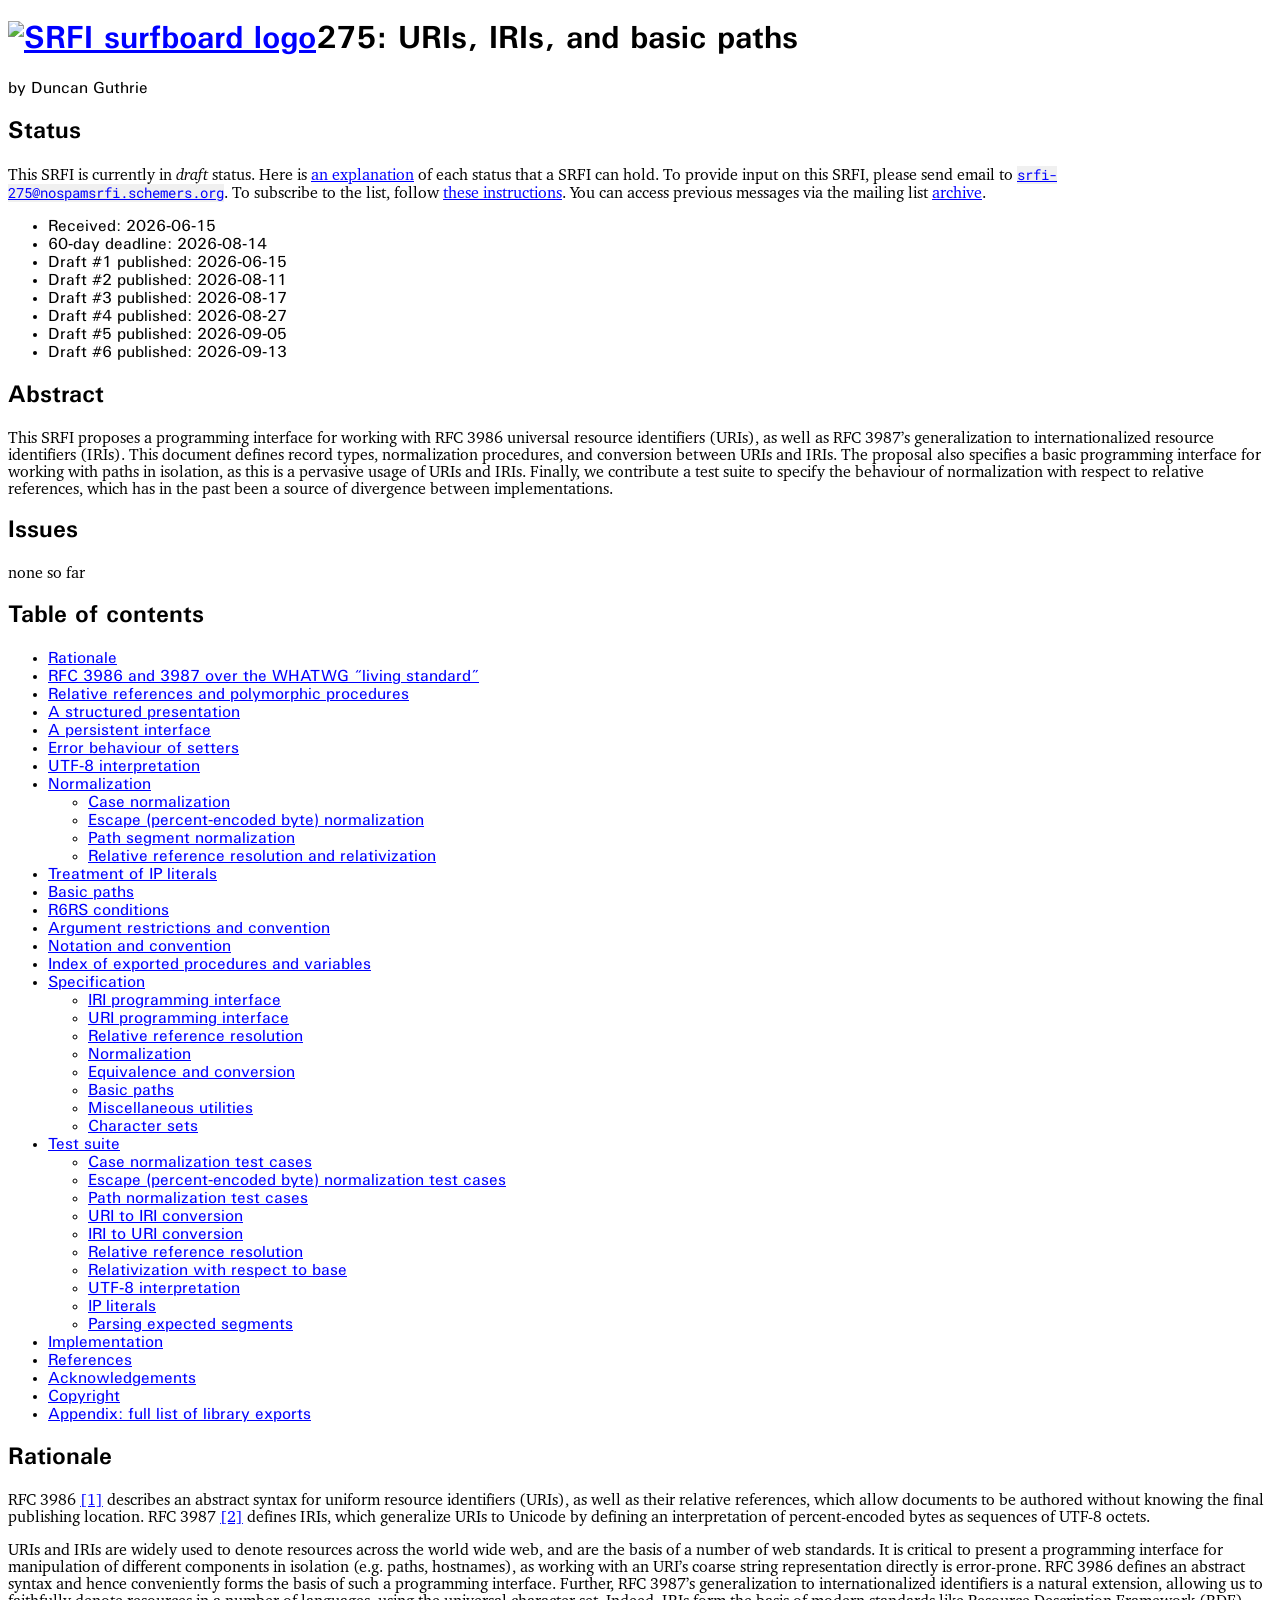
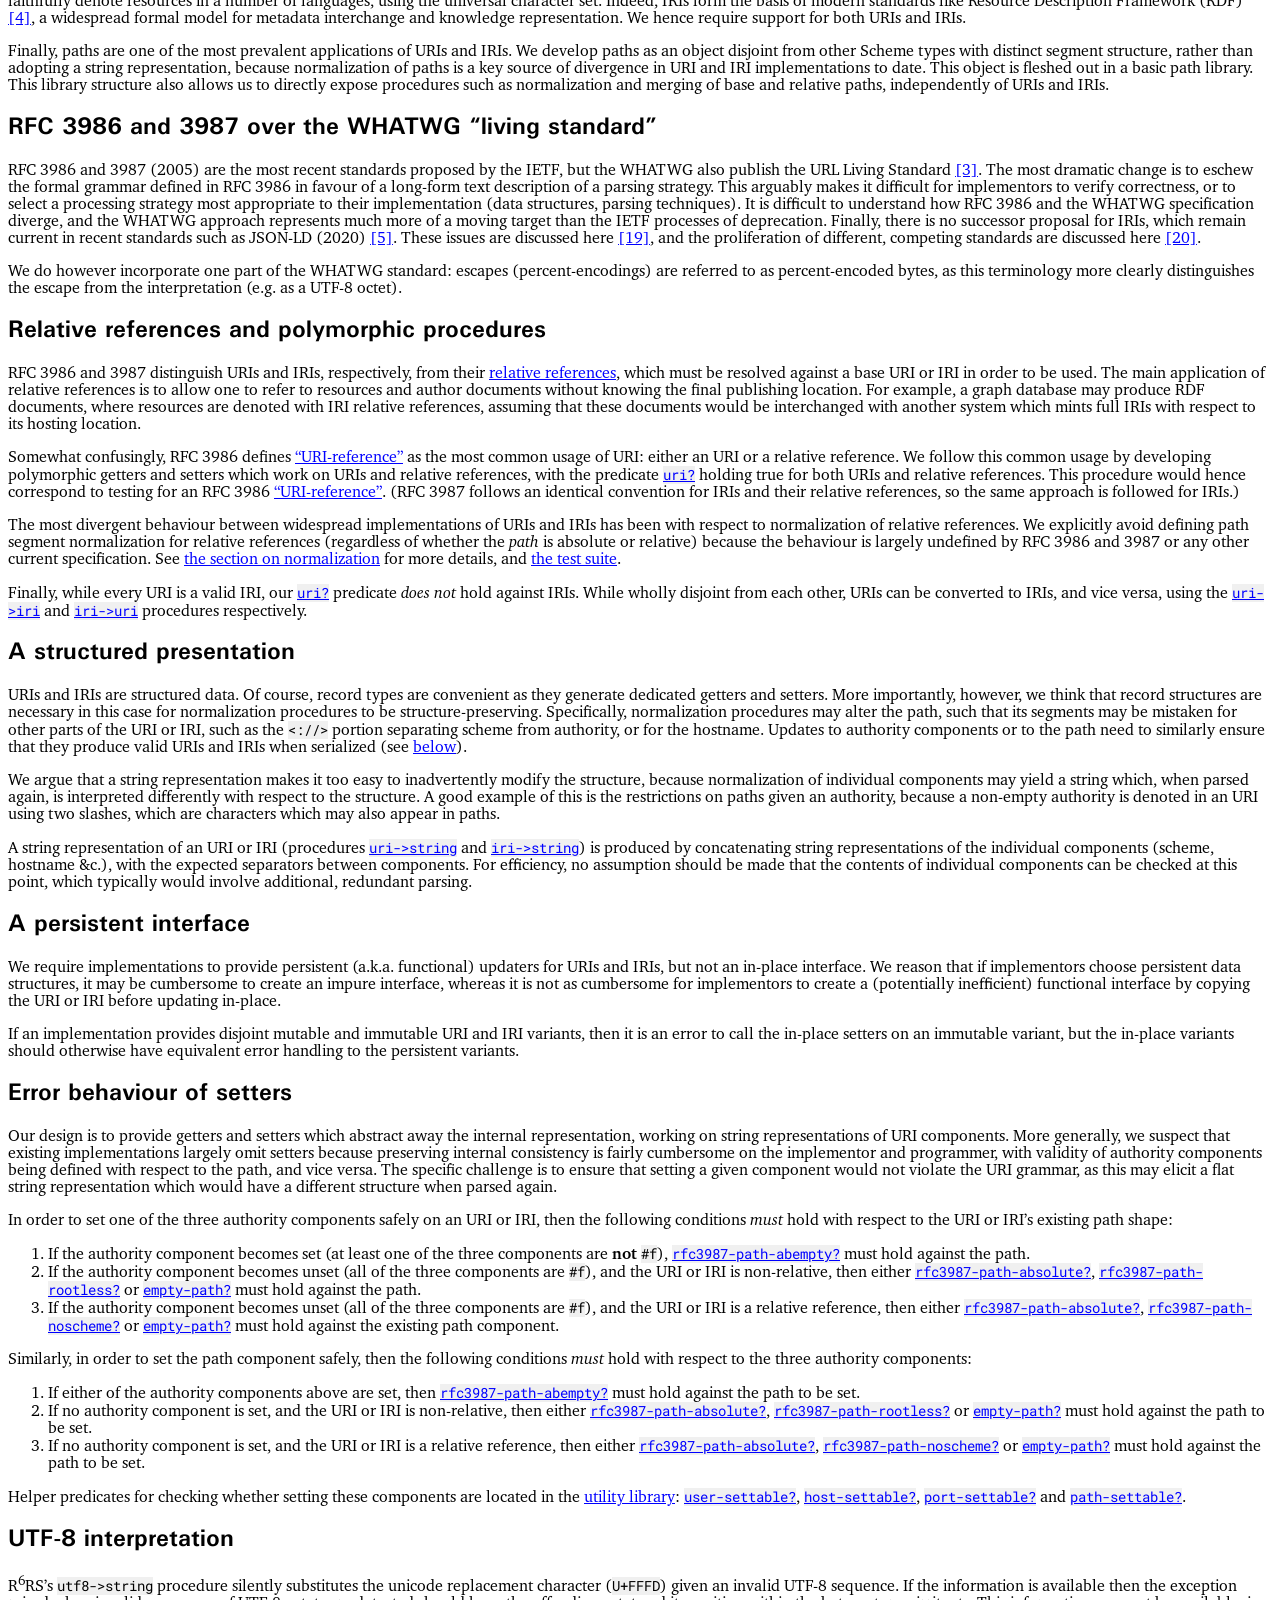
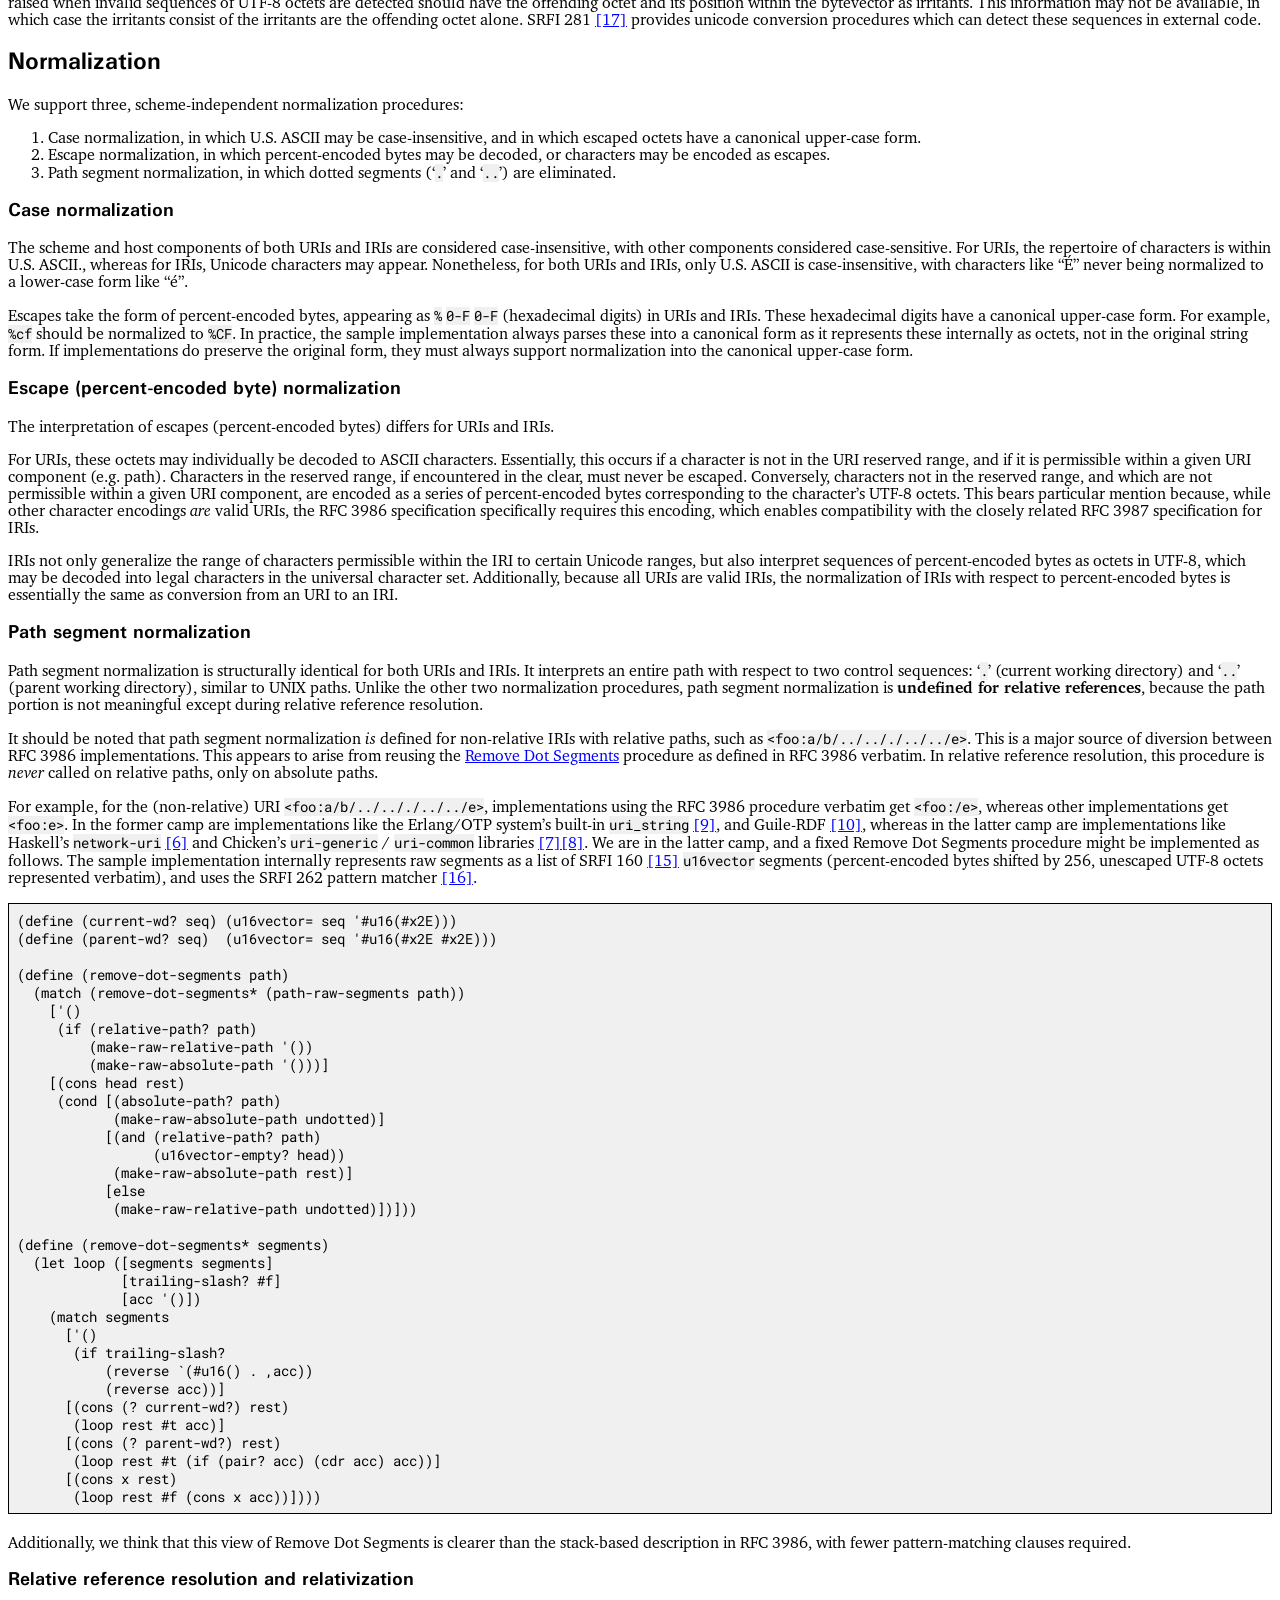
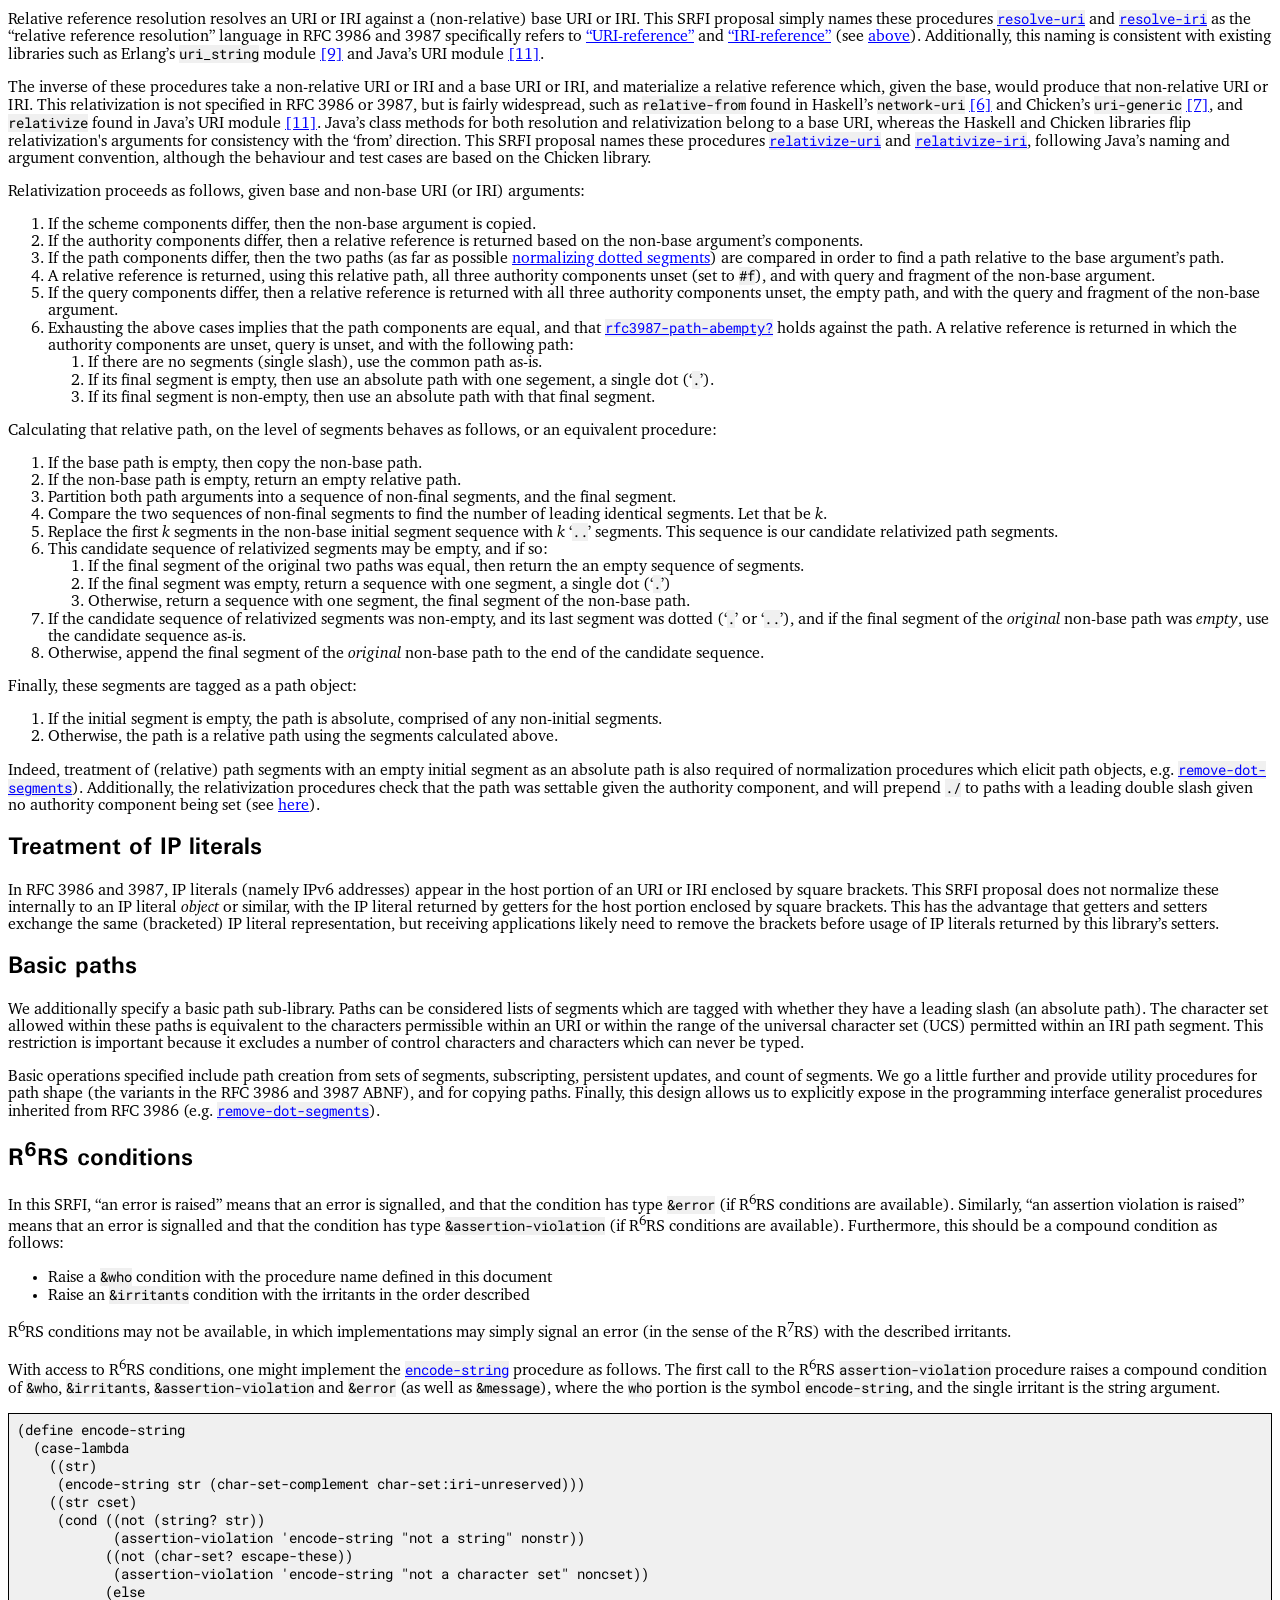
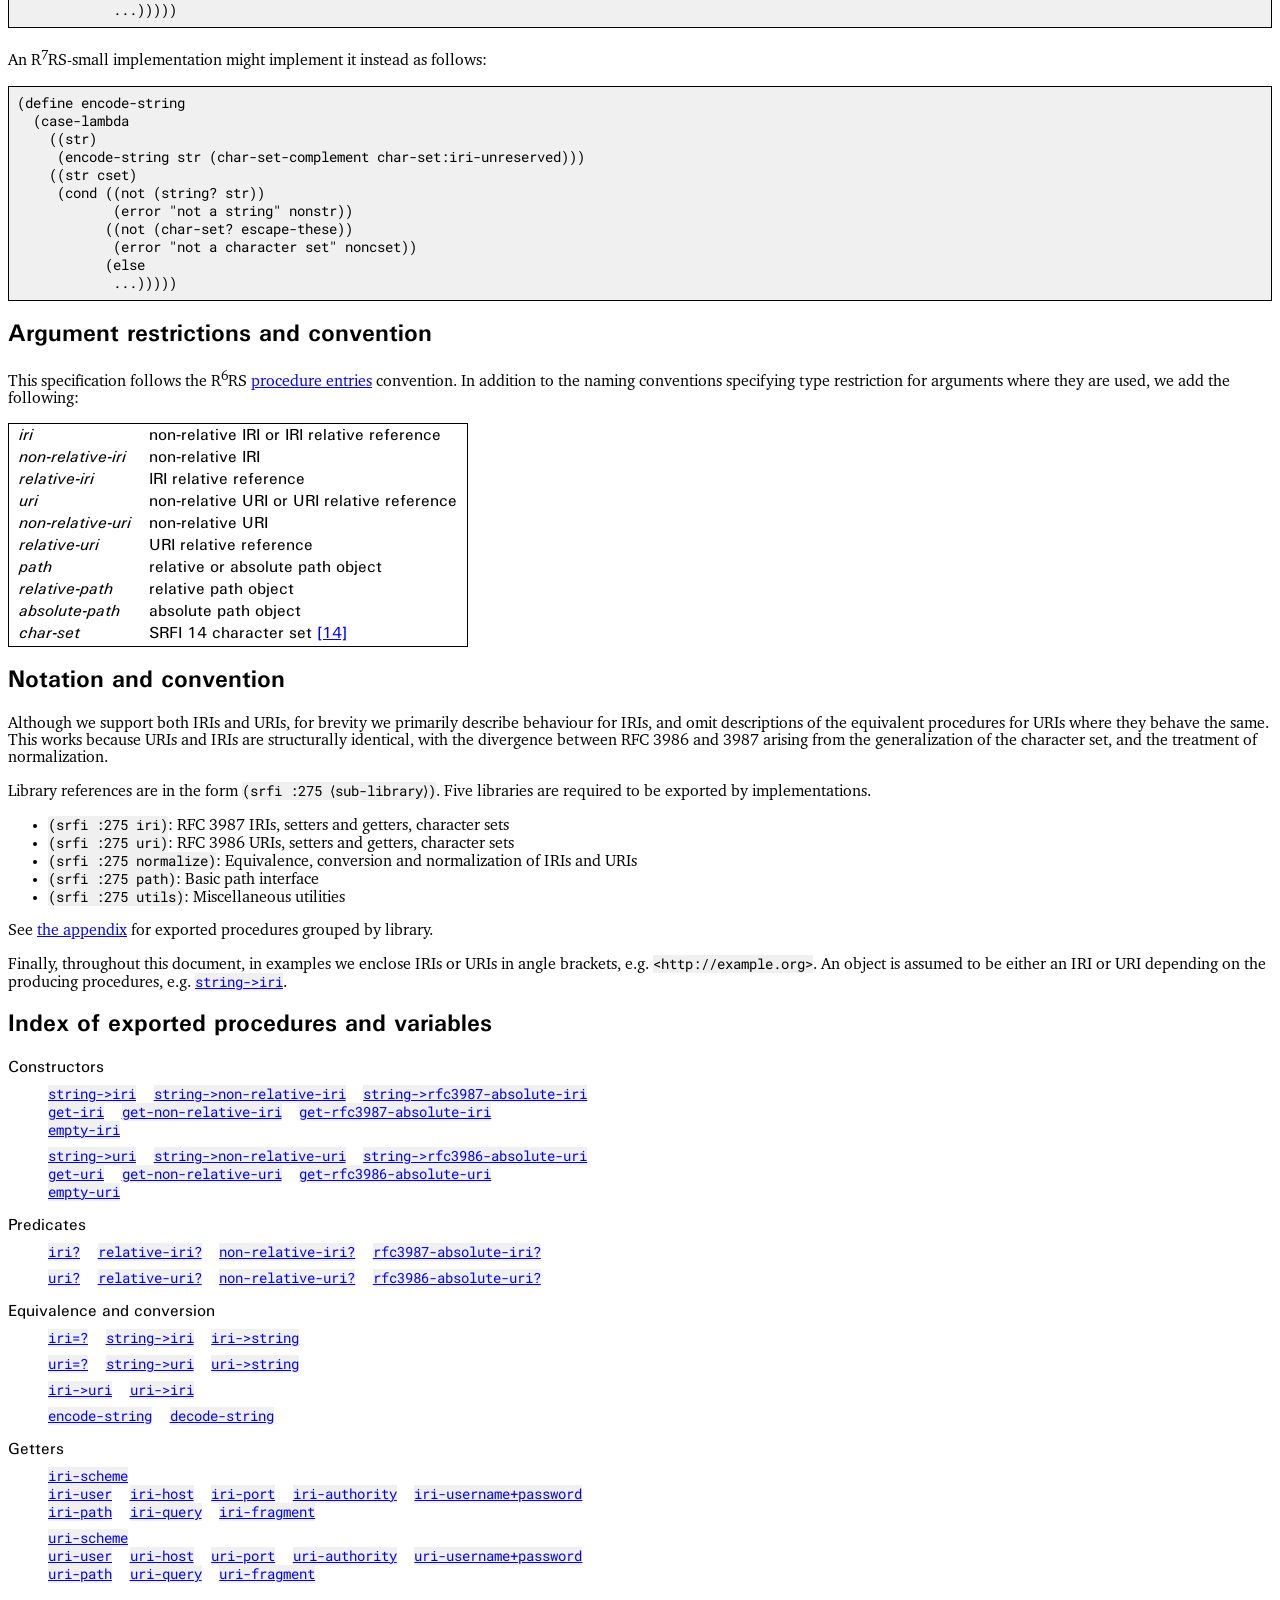
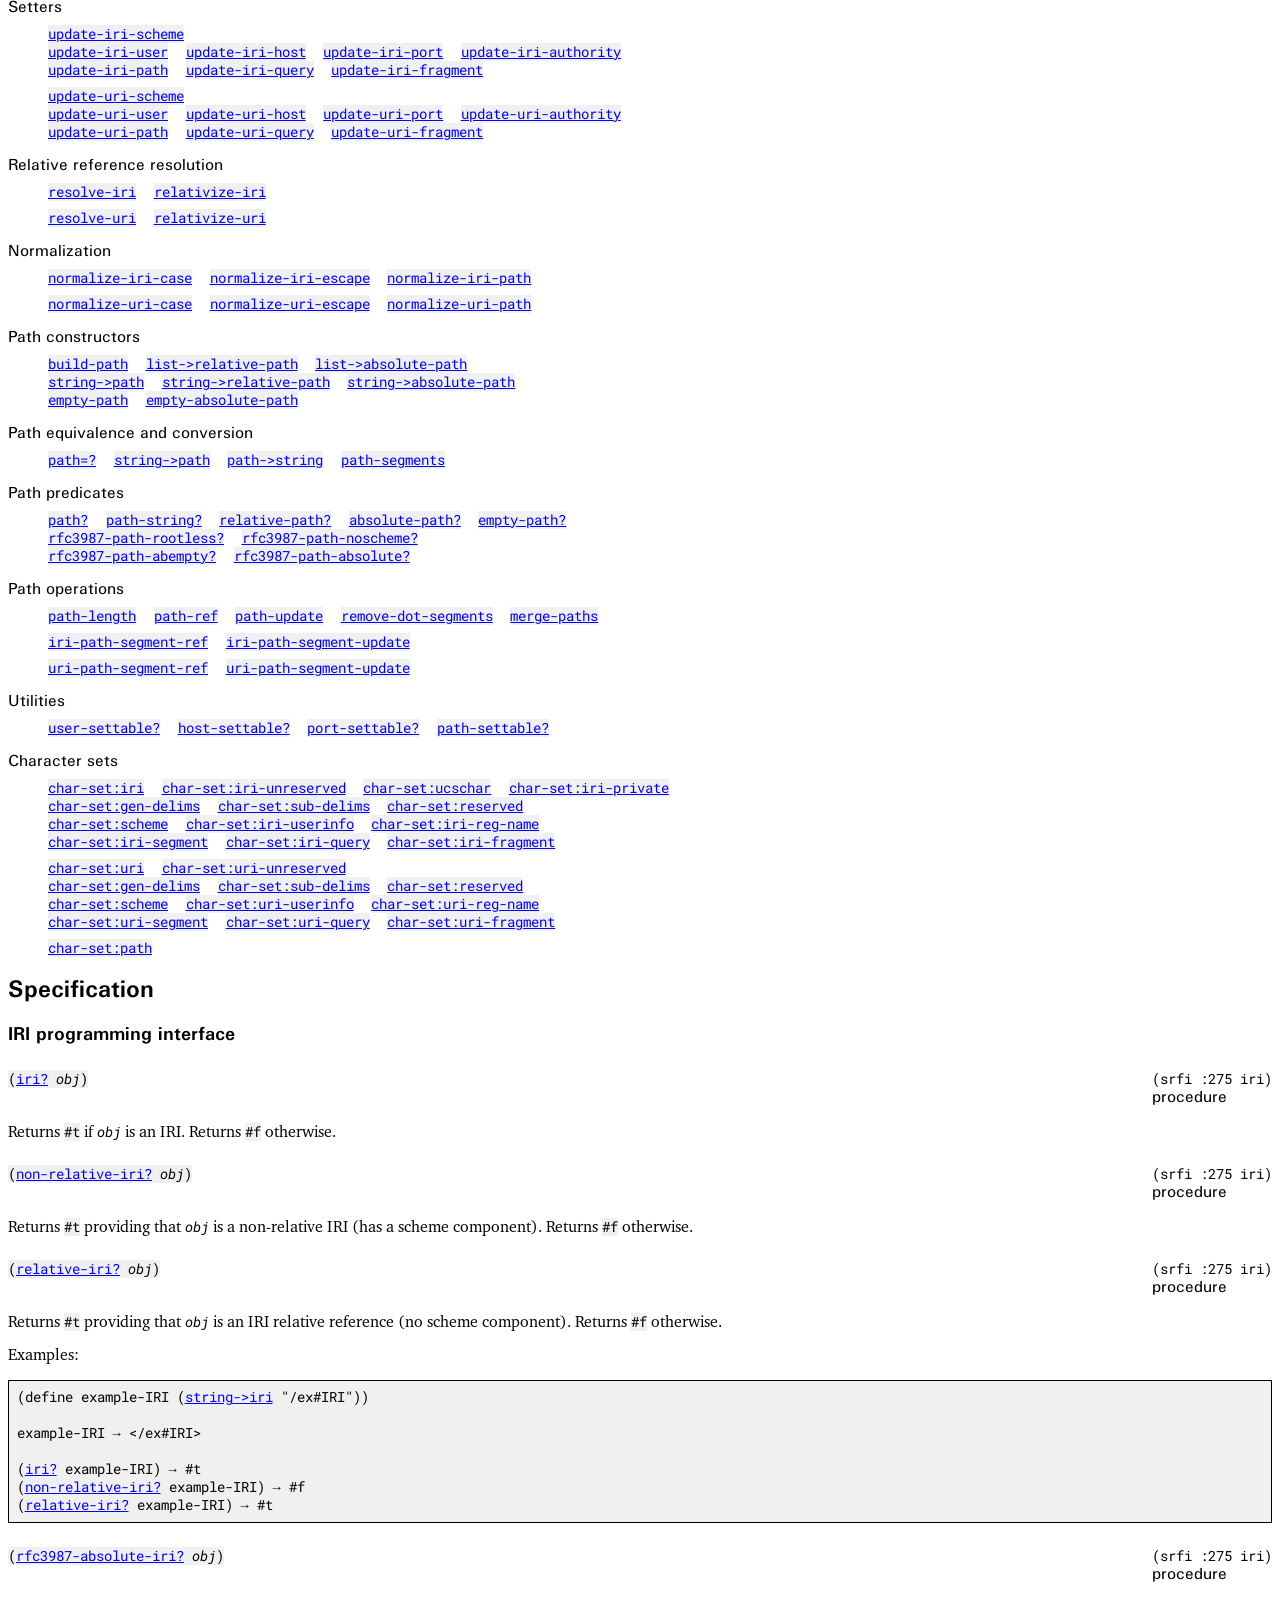
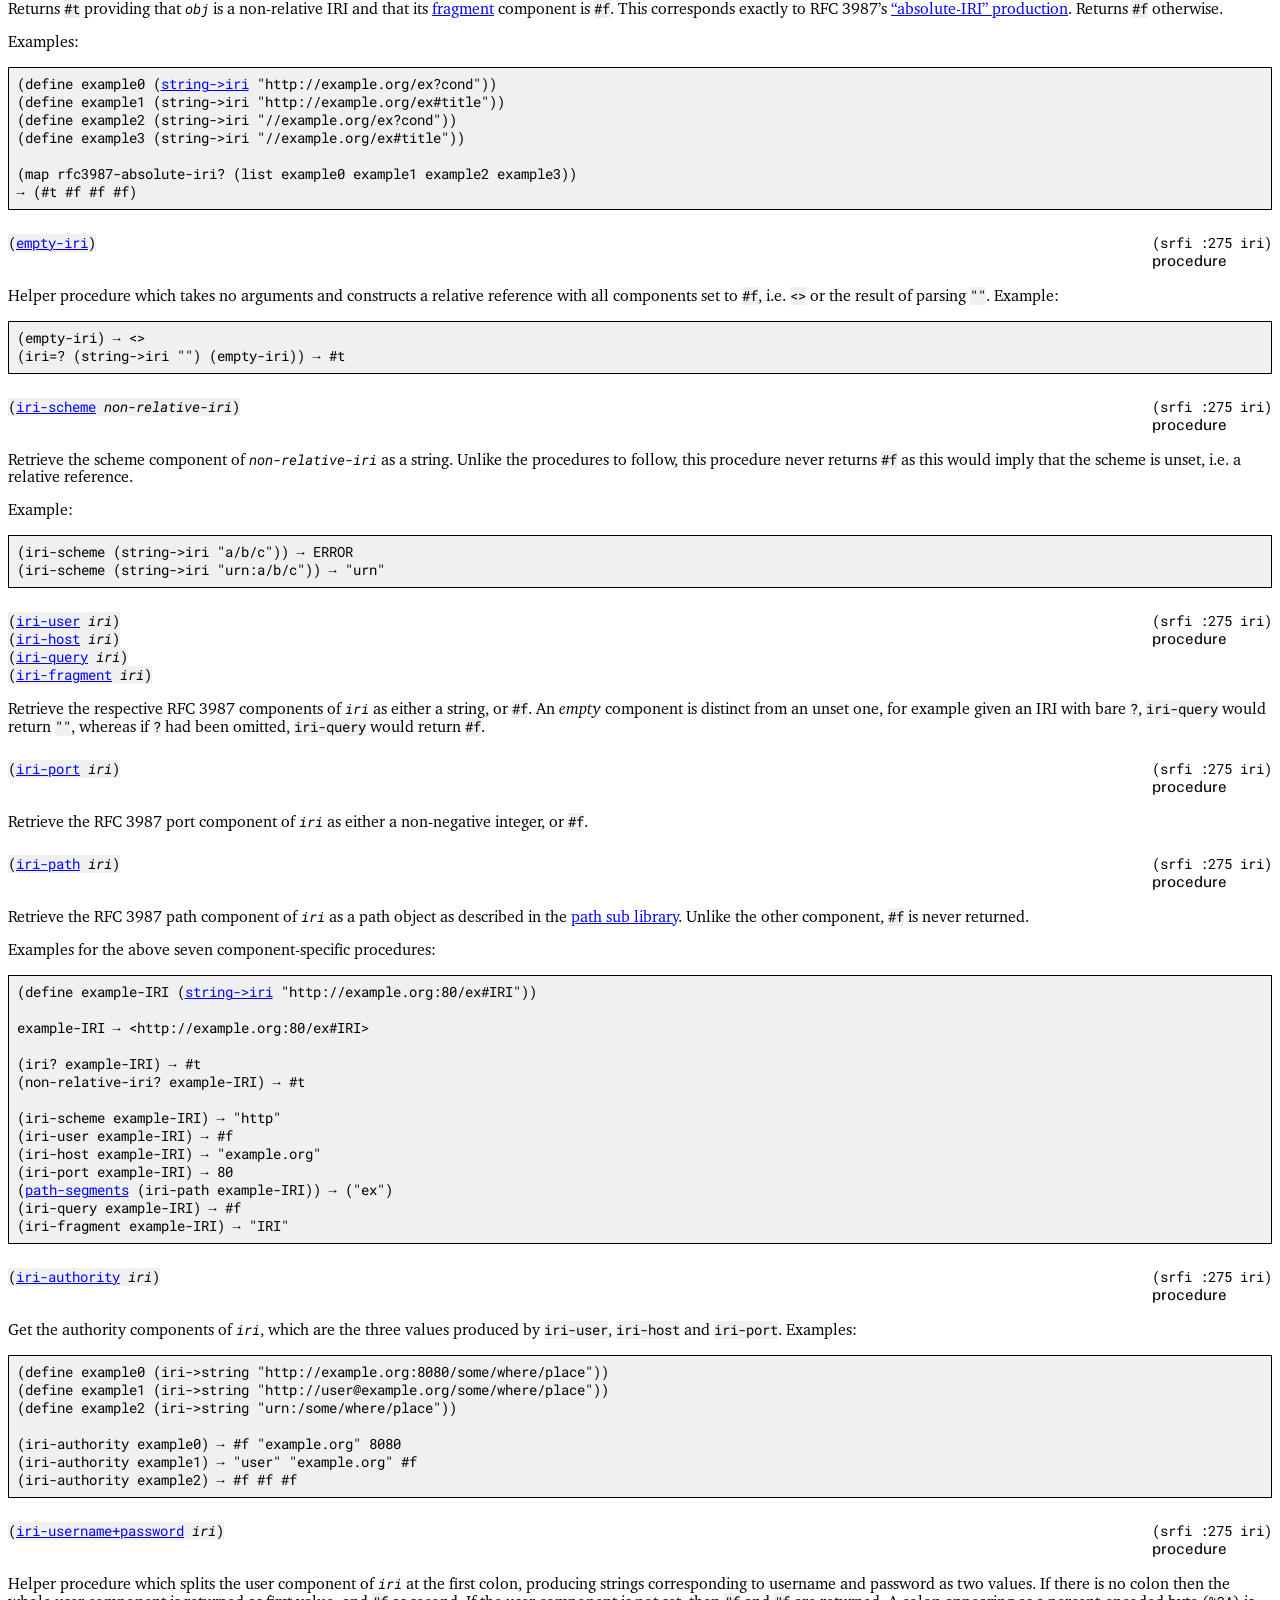
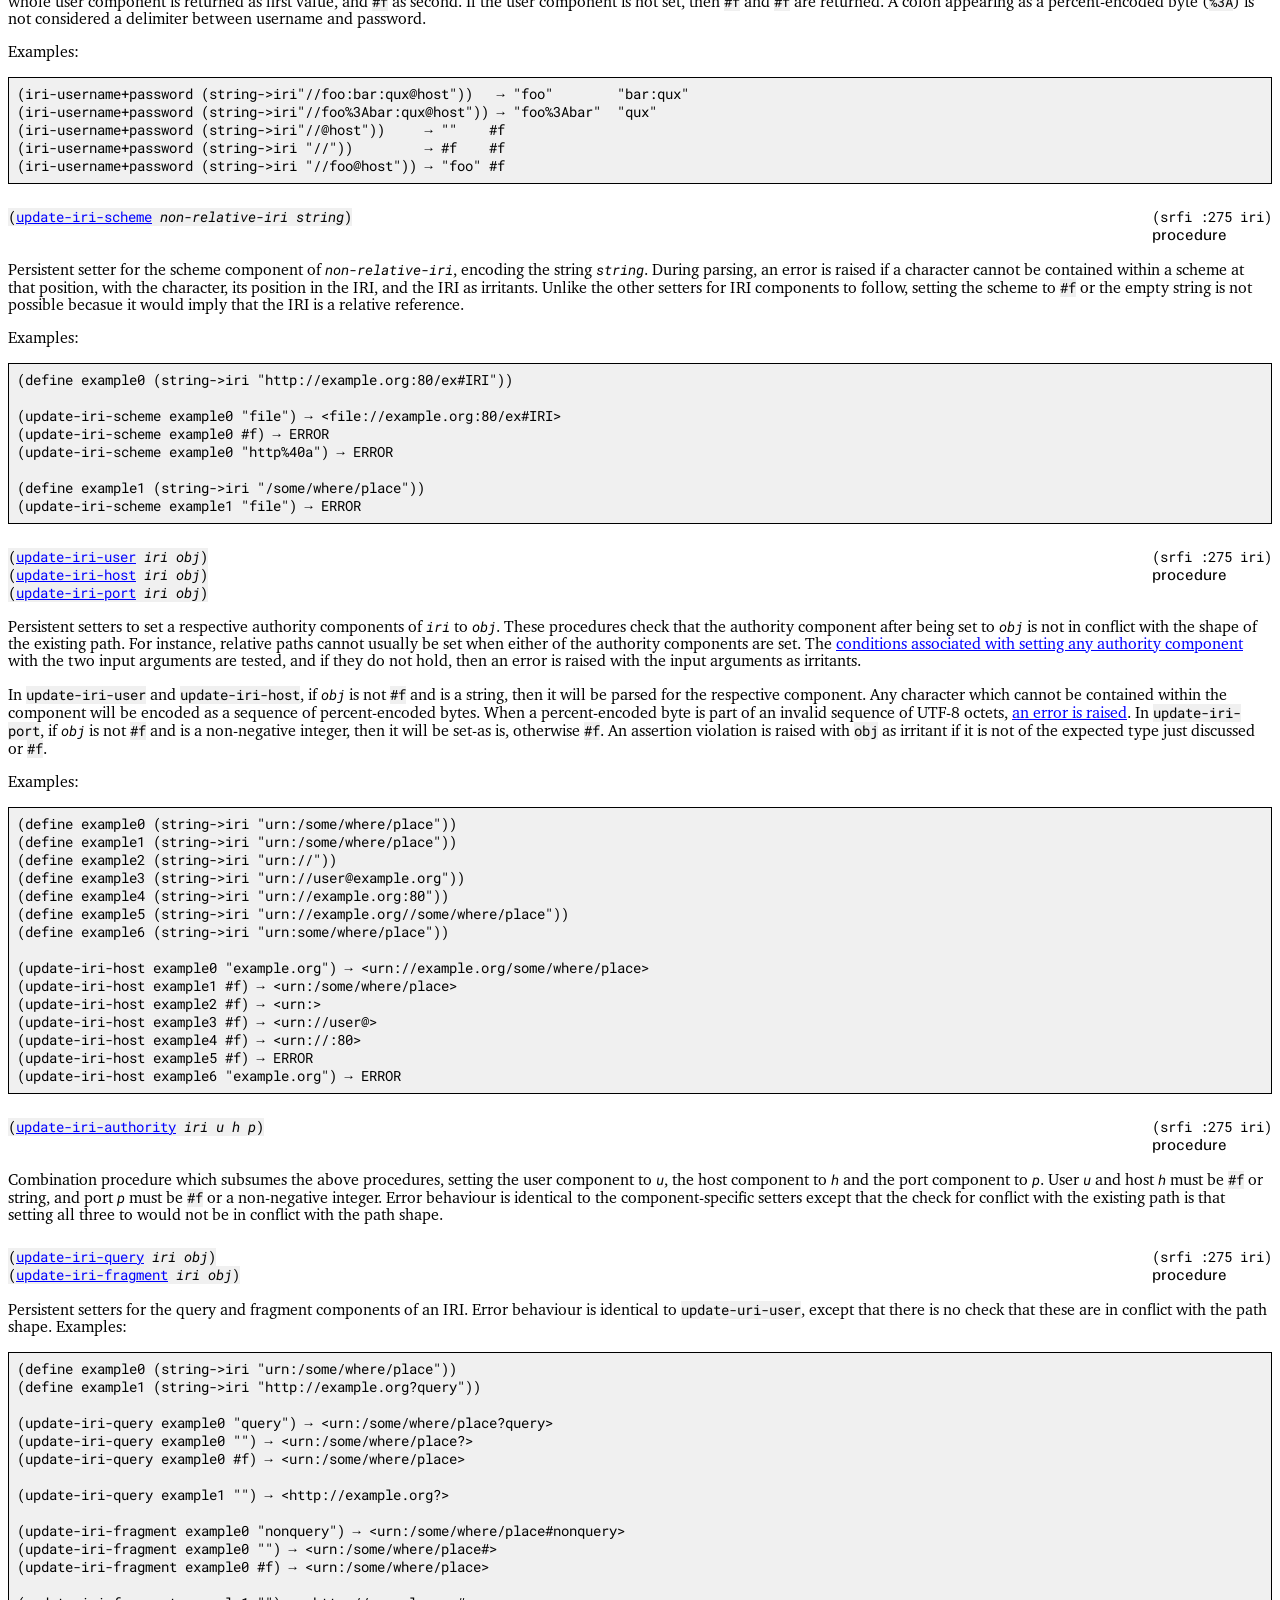
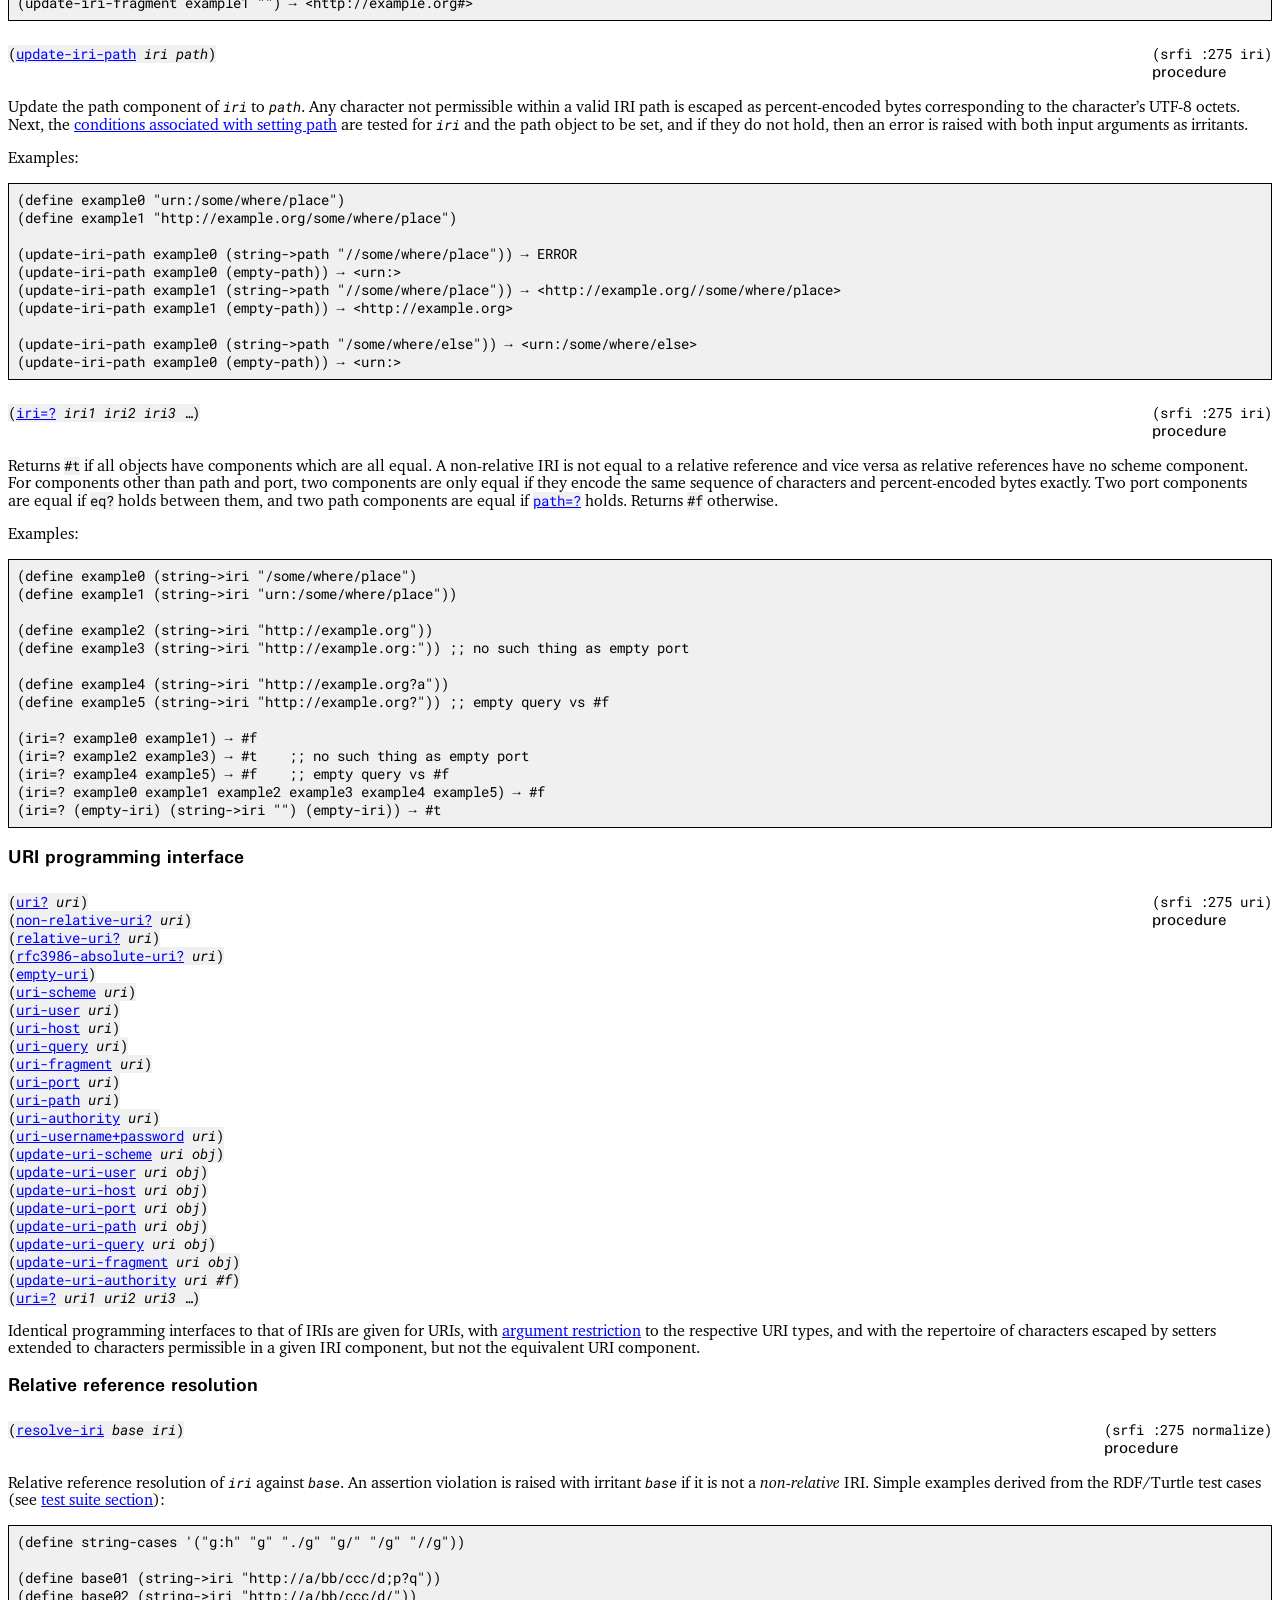
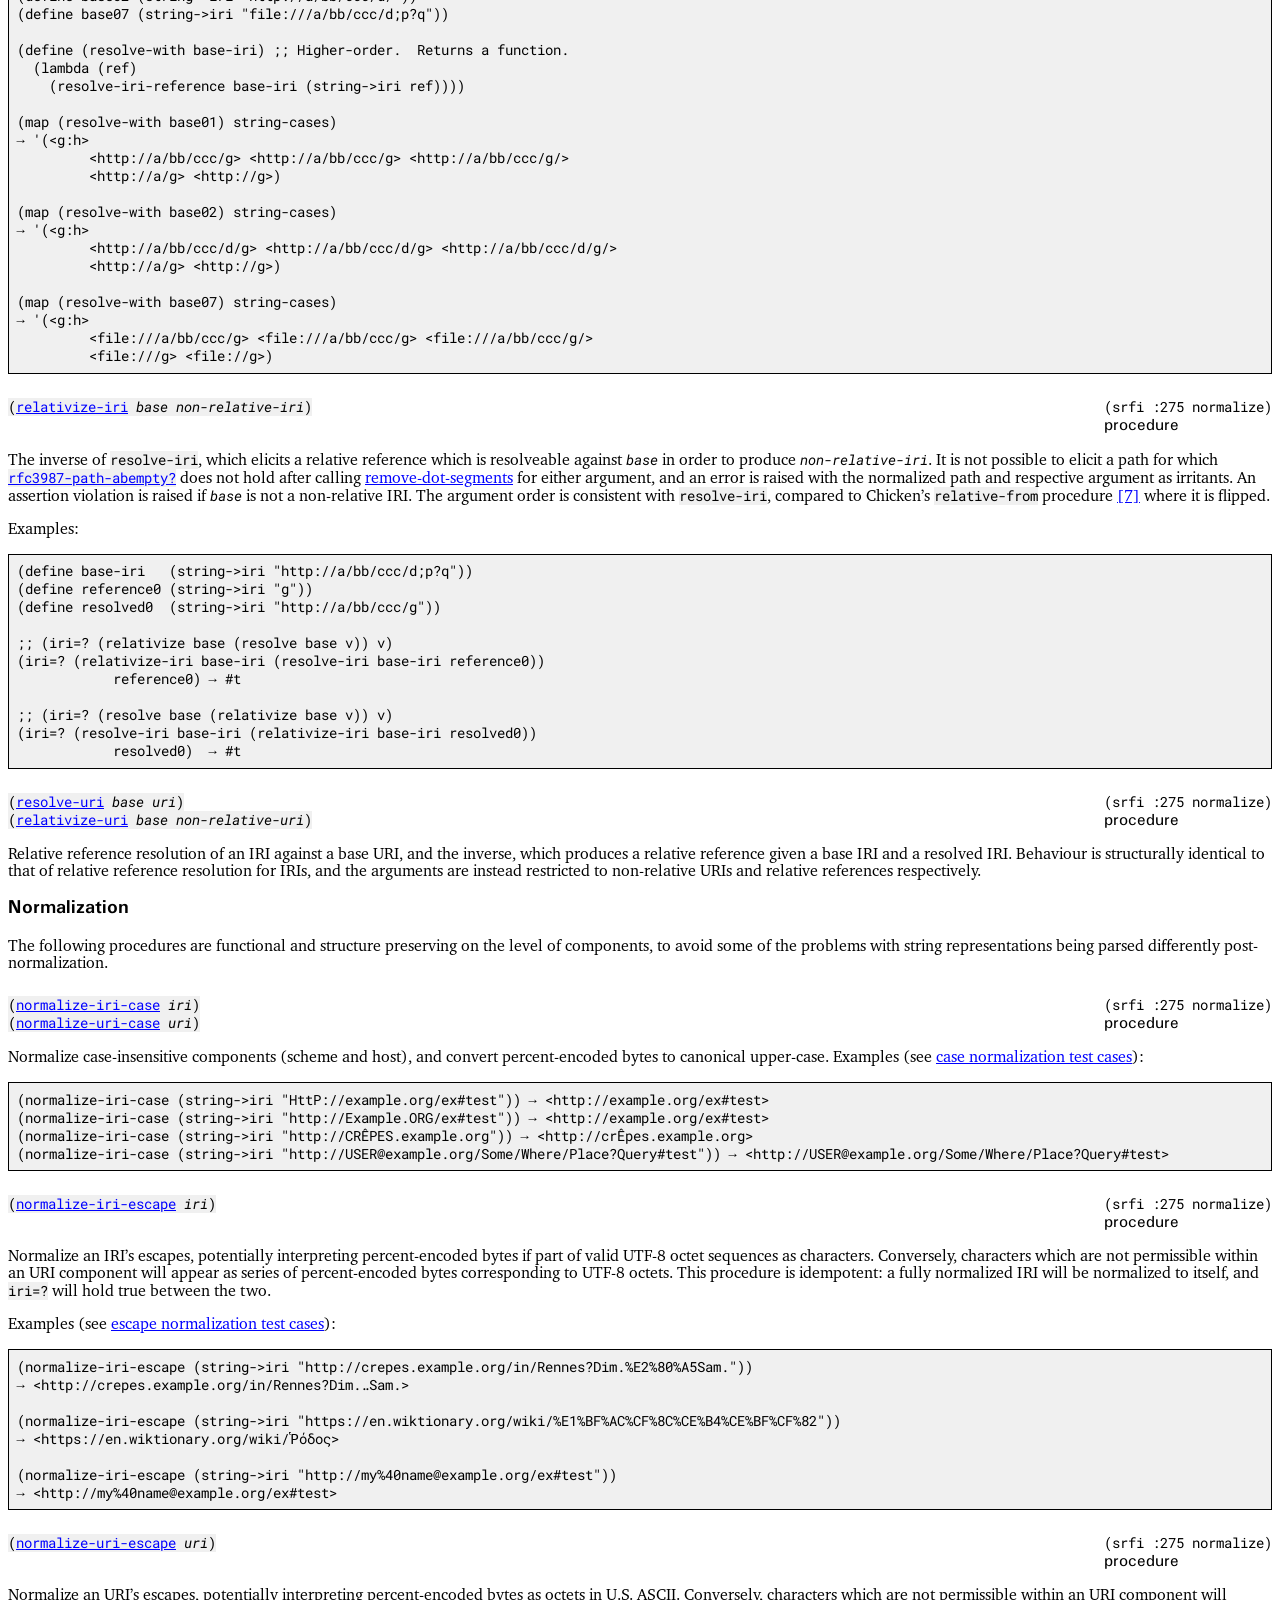
==== commit 5eab7a5a: "Correct index path predicate naming" ====
--- a/srfi-275.html
+++ b/srfi-275.html
@@ -471,10 +471,10 @@
     <code><a href="#relative-path?">relative-path?</a></code>
     <code><a href="#absolute-path?">absolute-path?</a></code>
     <code><a href="#empty-path?">empty-path?</a></code></dd>
-  <dd><code><a href="#rfc3986-path-rootless?">rfc3986-path-rootless?</a></code>
-    <code><a href="#rfc3986-path-noscheme?">rfc3986-path-noscheme?</a></code></dd>
-  <dd><code><a href="#rfc3986-path-abempty?">rfc3986-path-abempty?</a></code>
-    <code><a href="#rfc3986-path-absolute?">rfc3986-path-absolute?</a></code></dd>
+  <dd><code><a href="#rfc3987-path-rootless?">rfc3987-path-rootless?</a></code>
+    <code><a href="#rfc3987-path-noscheme?">rfc3987-path-noscheme?</a></code></dd>
+  <dd><code><a href="#rfc3987-path-abempty?">rfc3987-path-abempty?</a></code>
+    <code><a href="#rfc3987-path-absolute?">rfc3987-path-absolute?</a></code></dd>
 
   <dt>Path operations</dt>
   <dd><code><a href="#path-length">path-length</a></code>
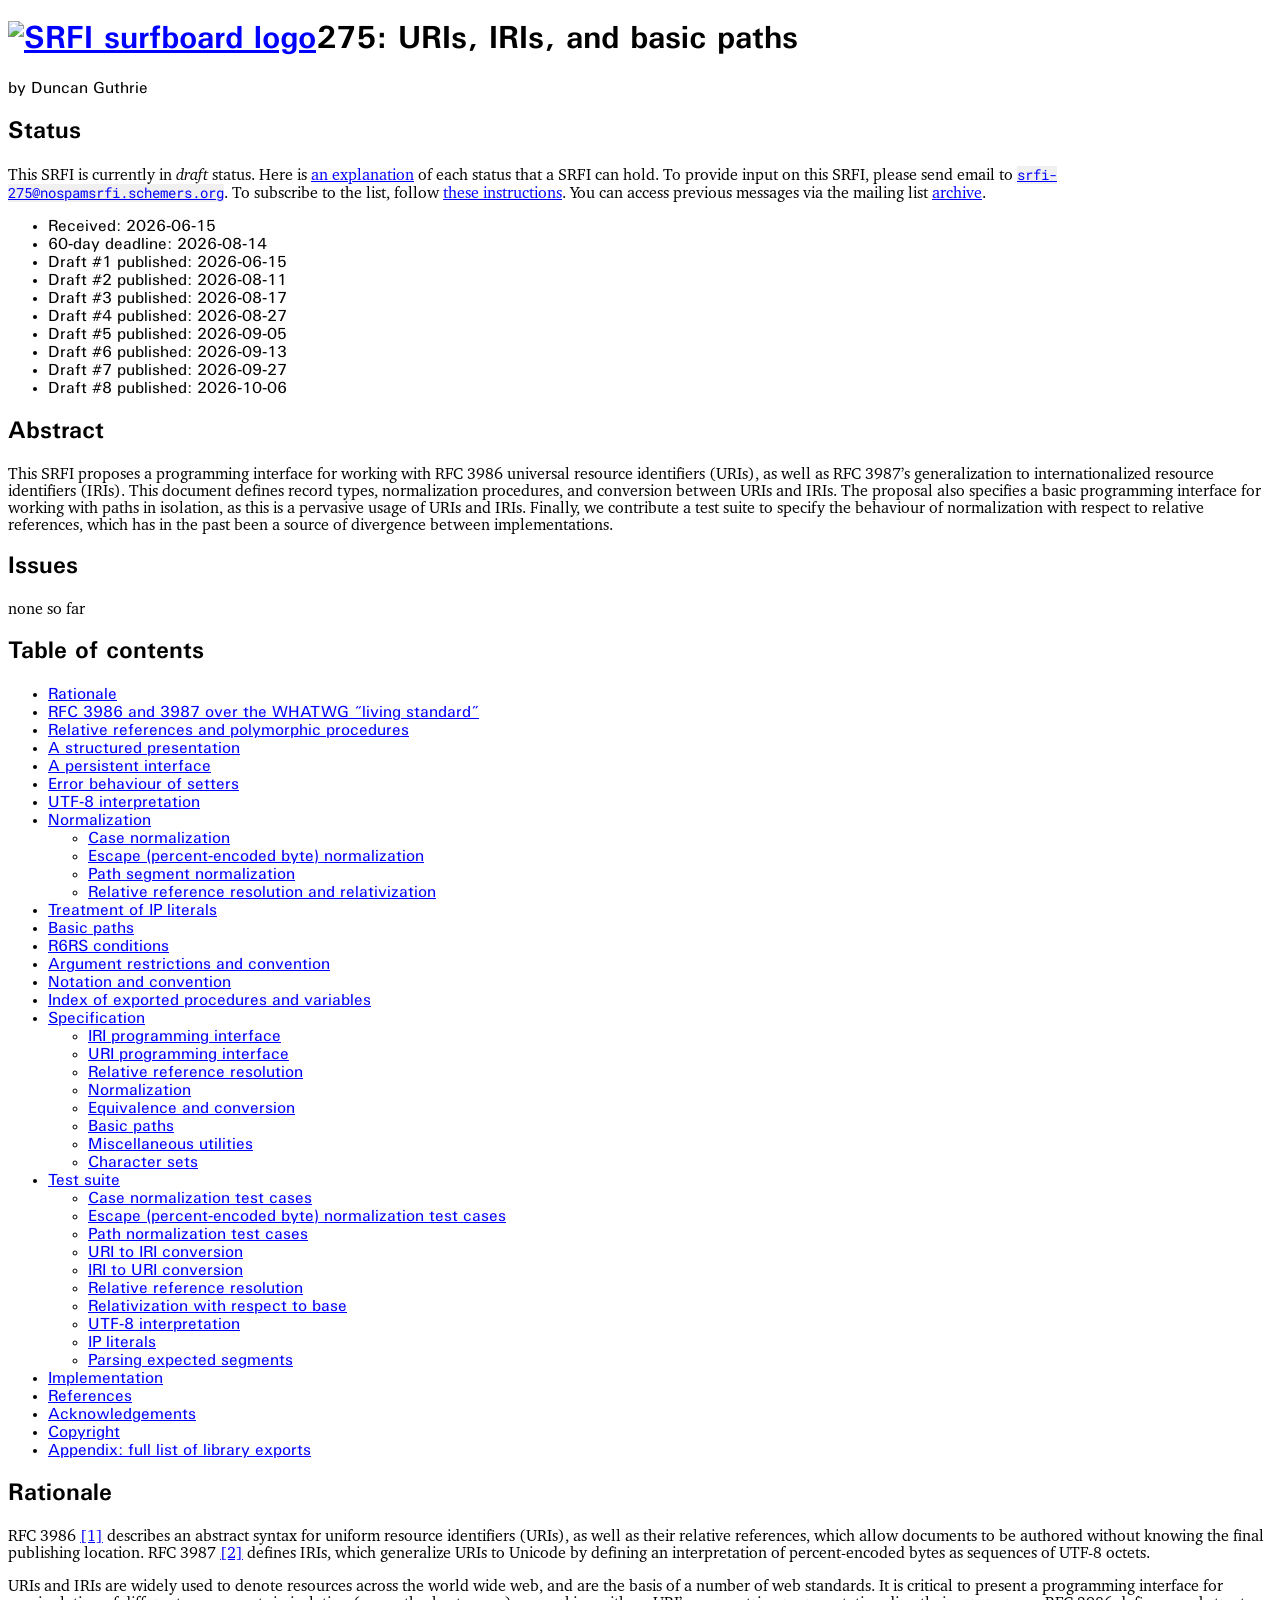
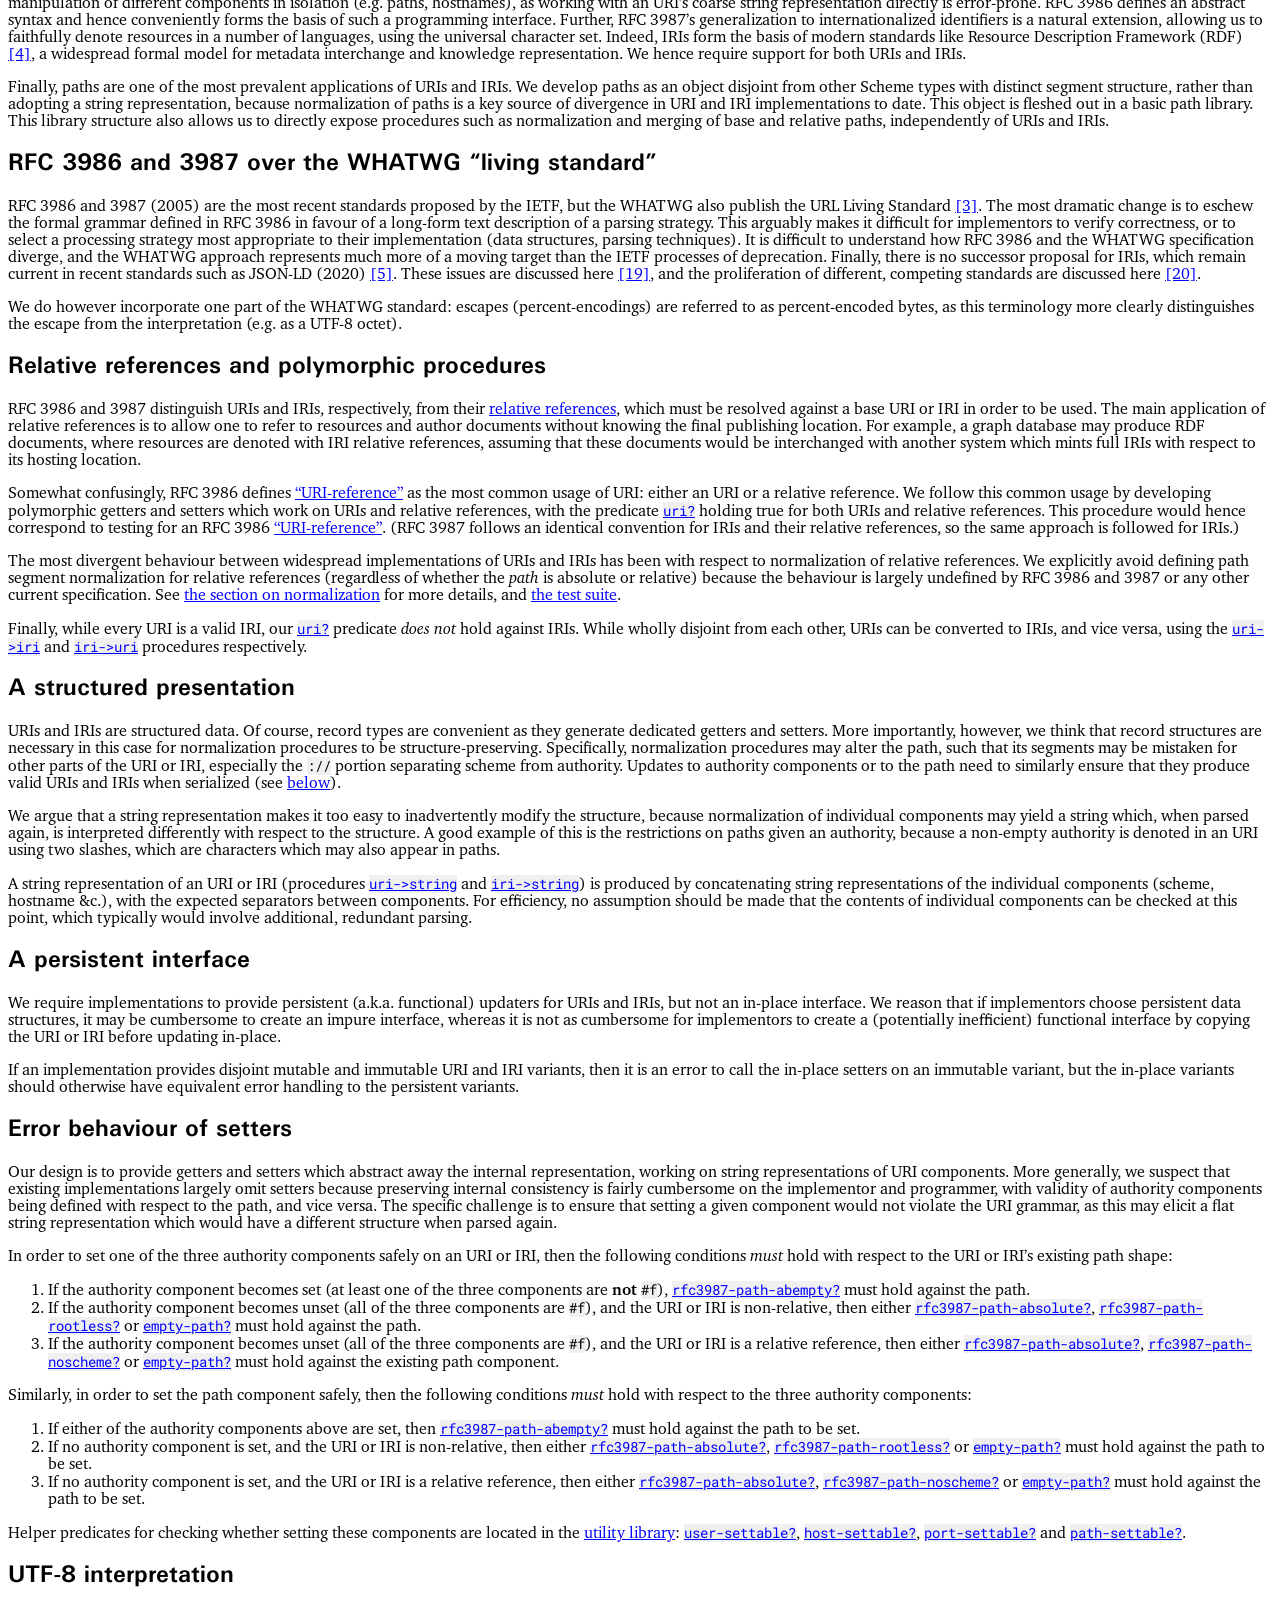
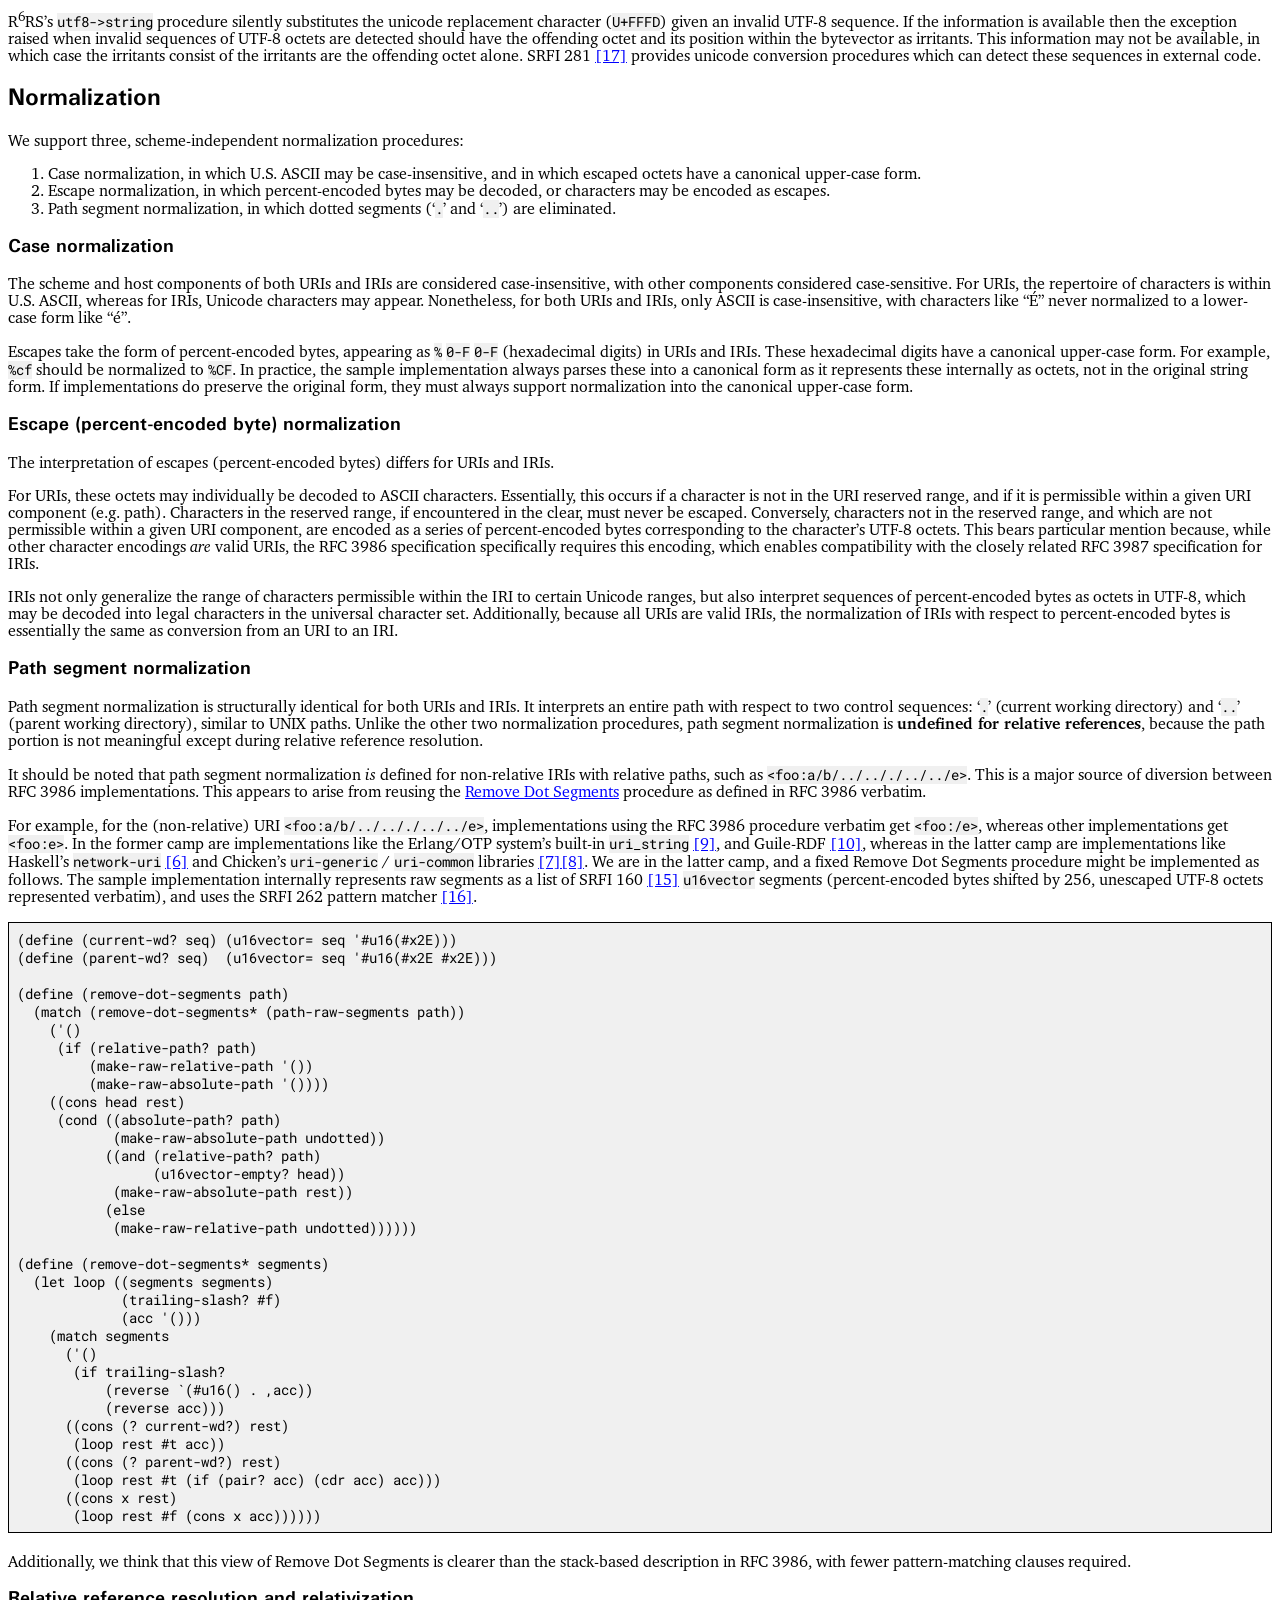
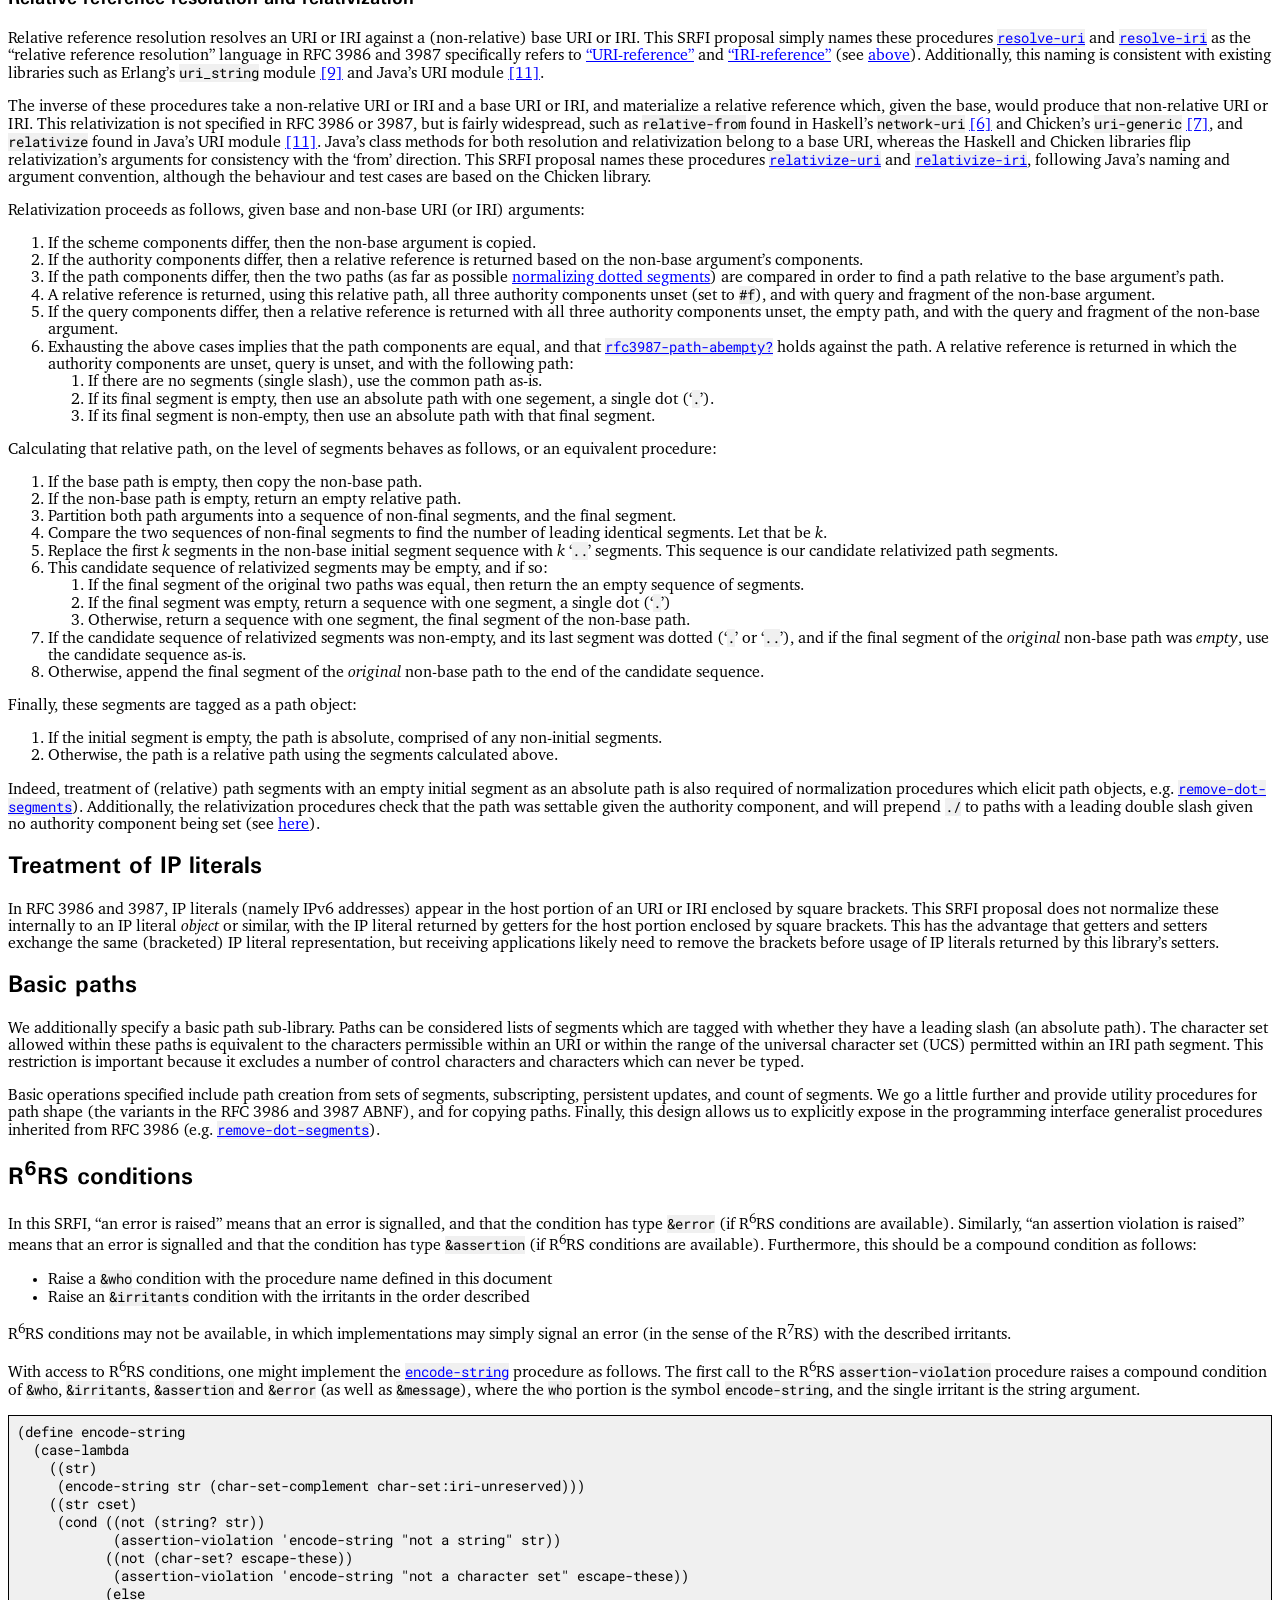
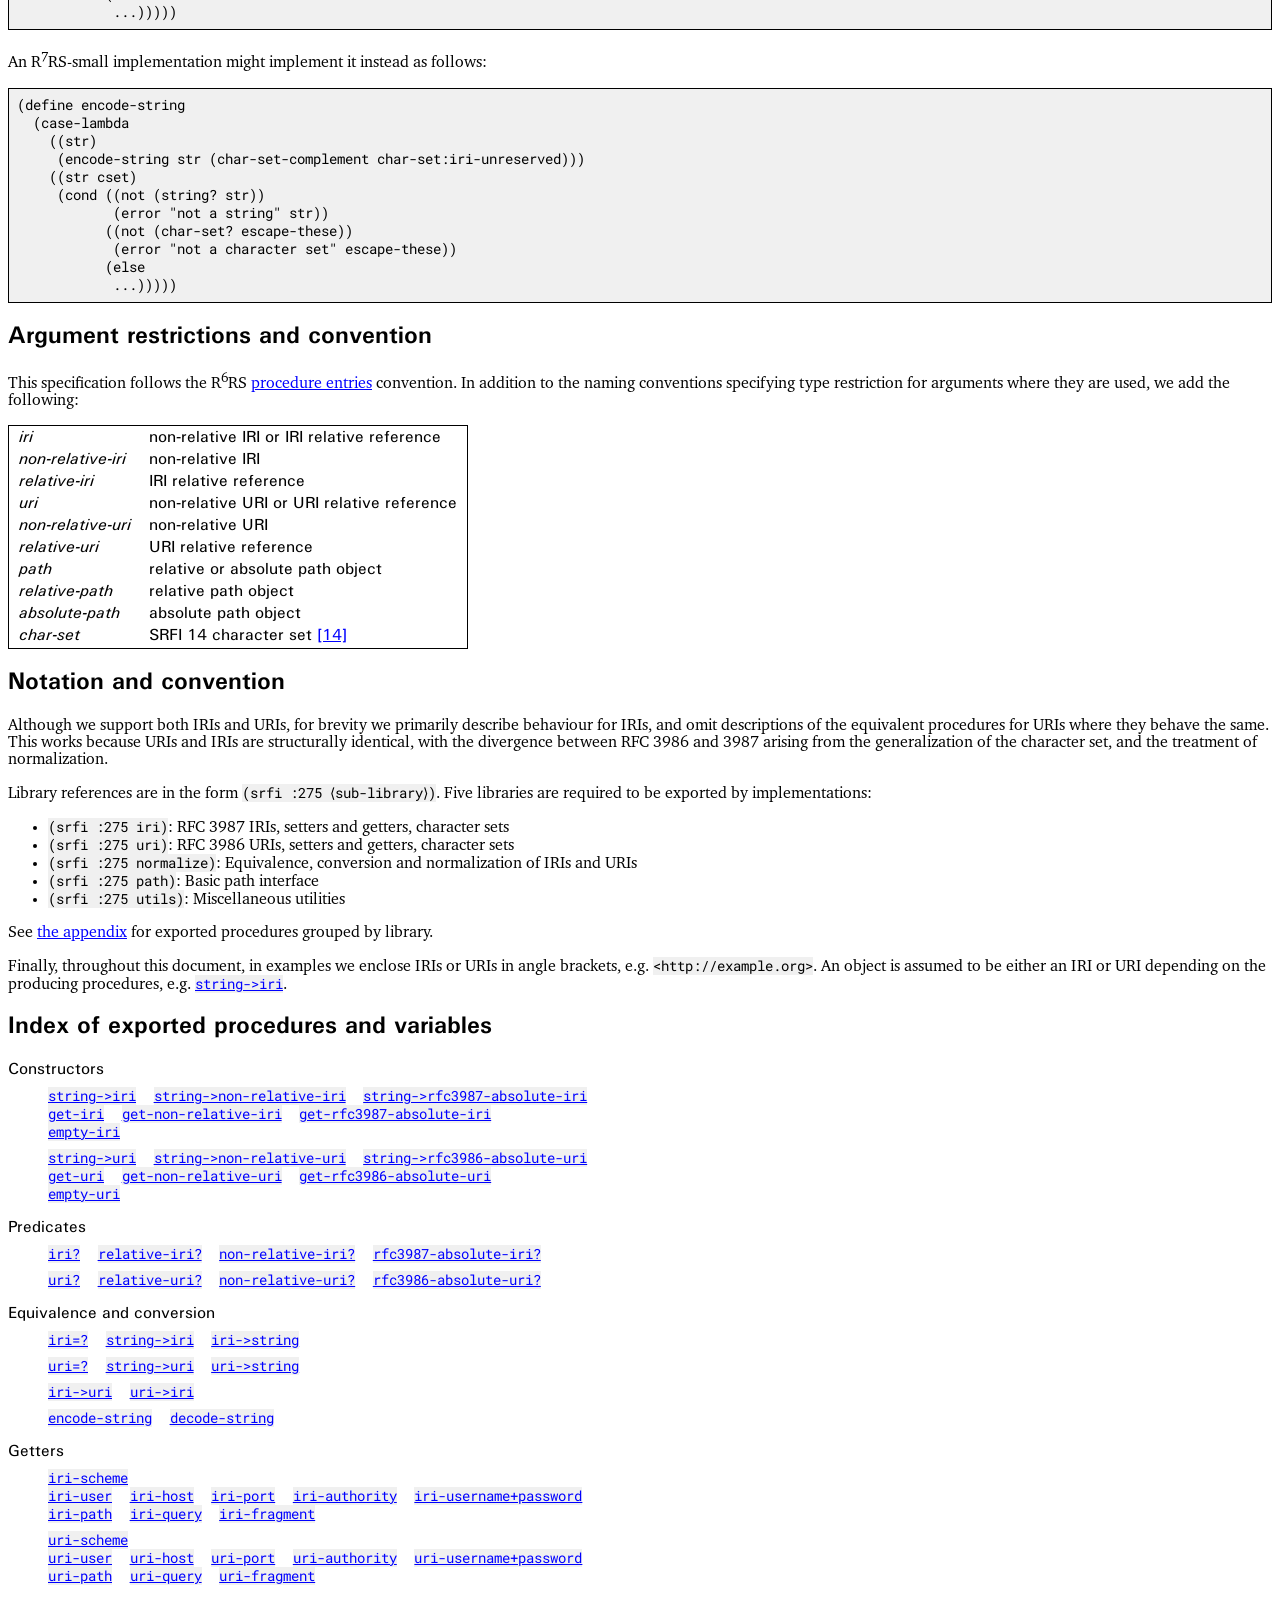
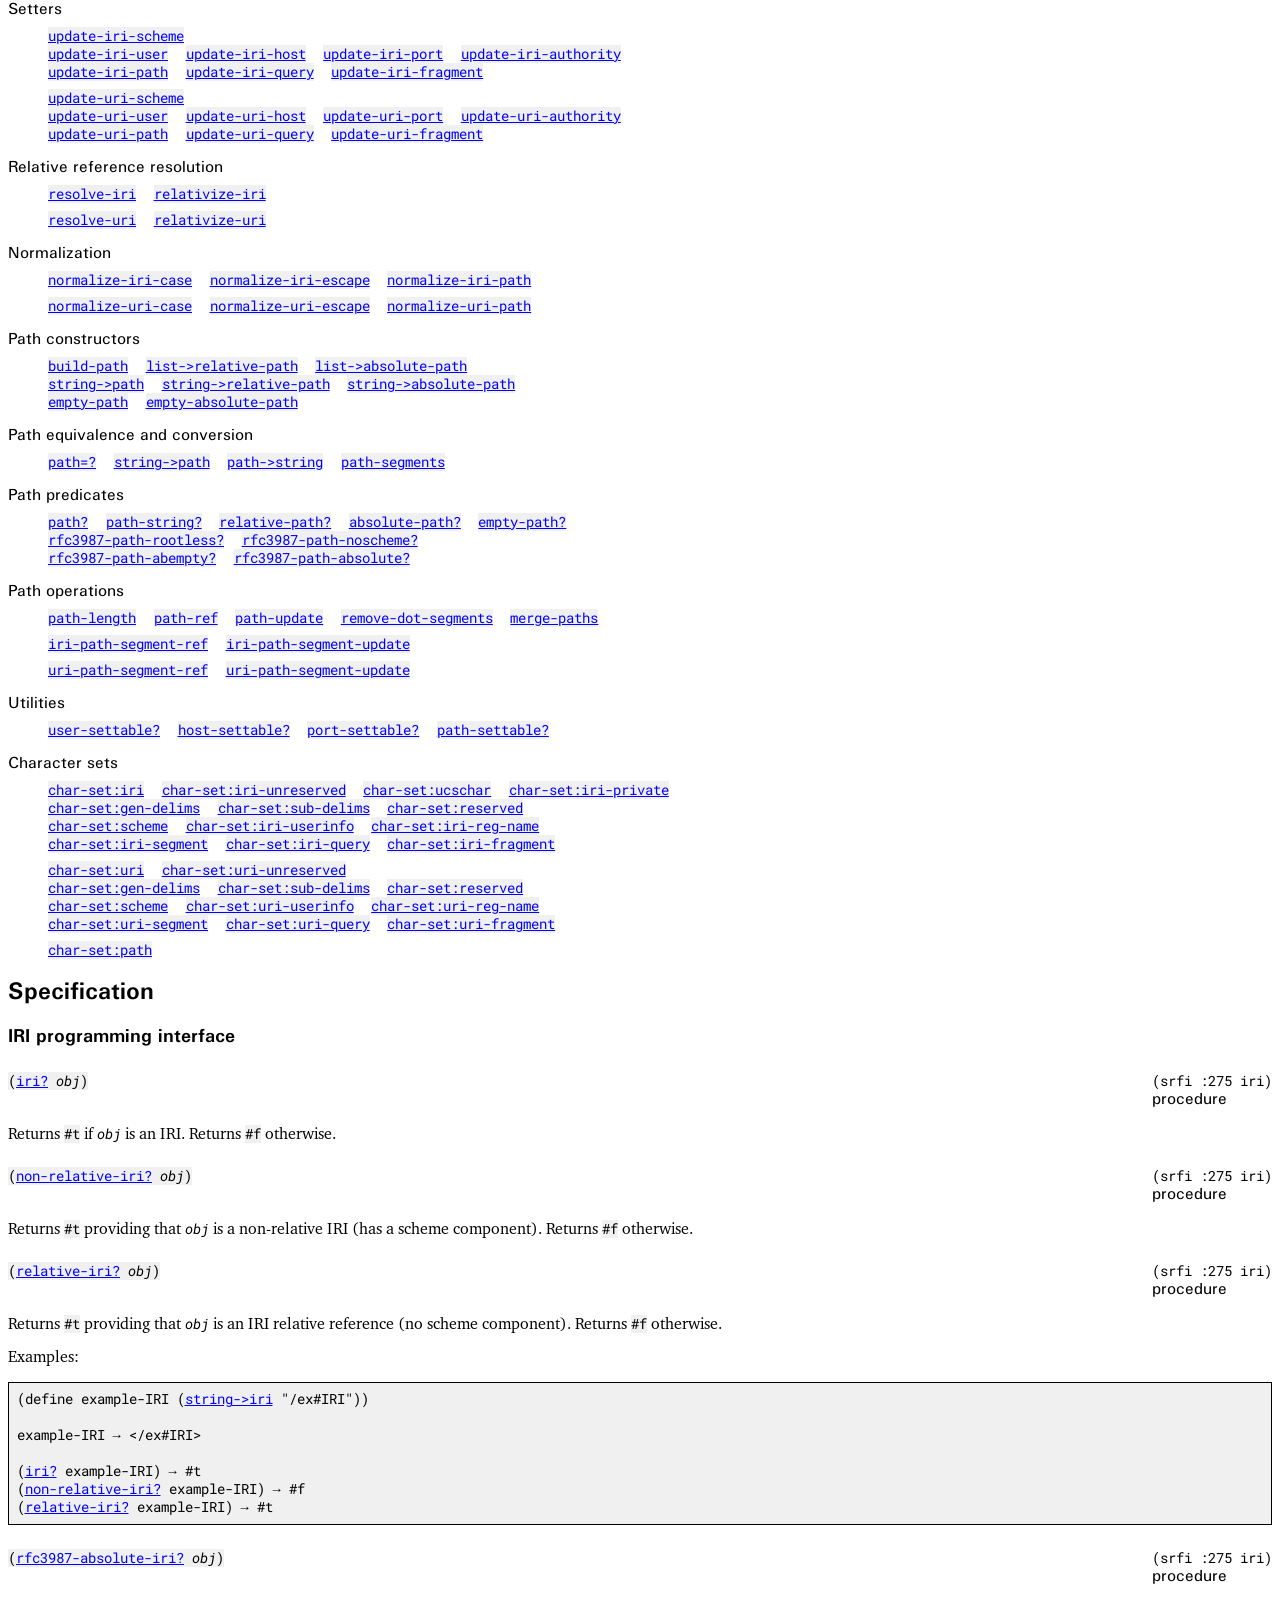
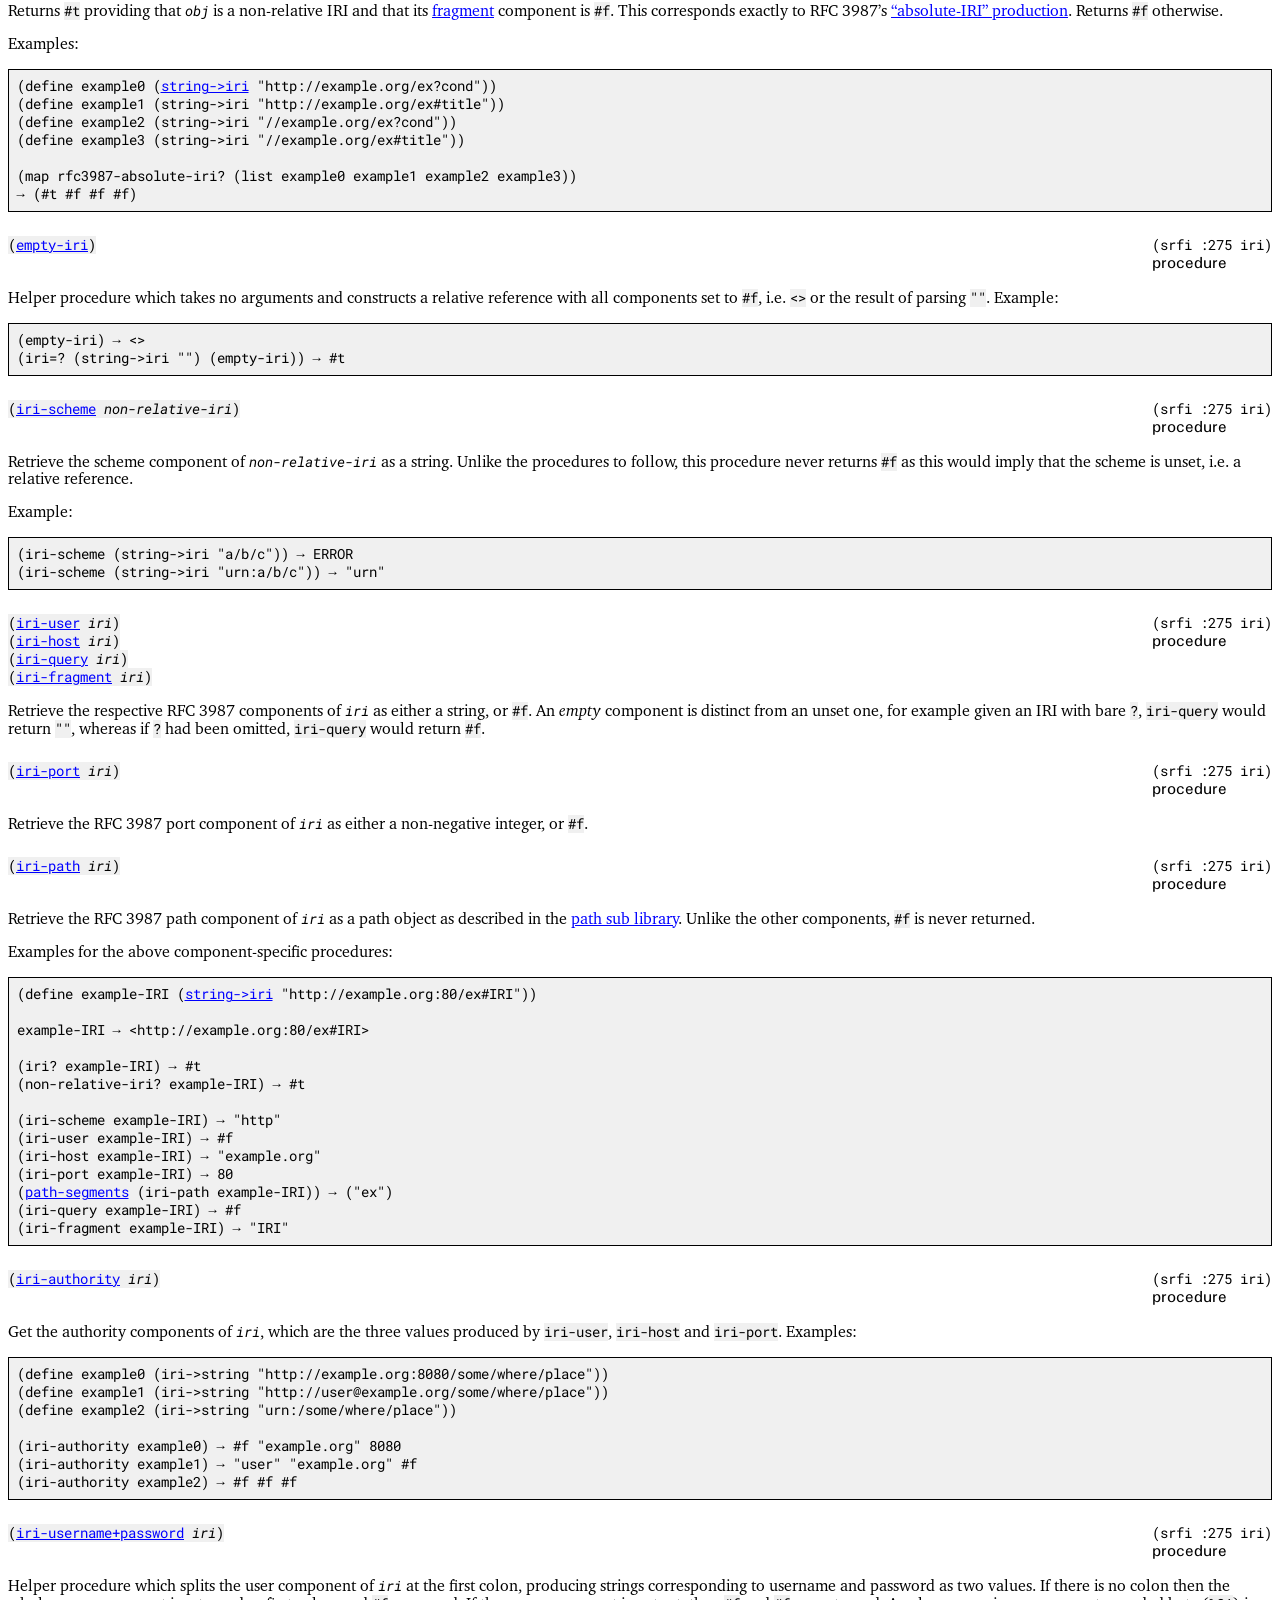
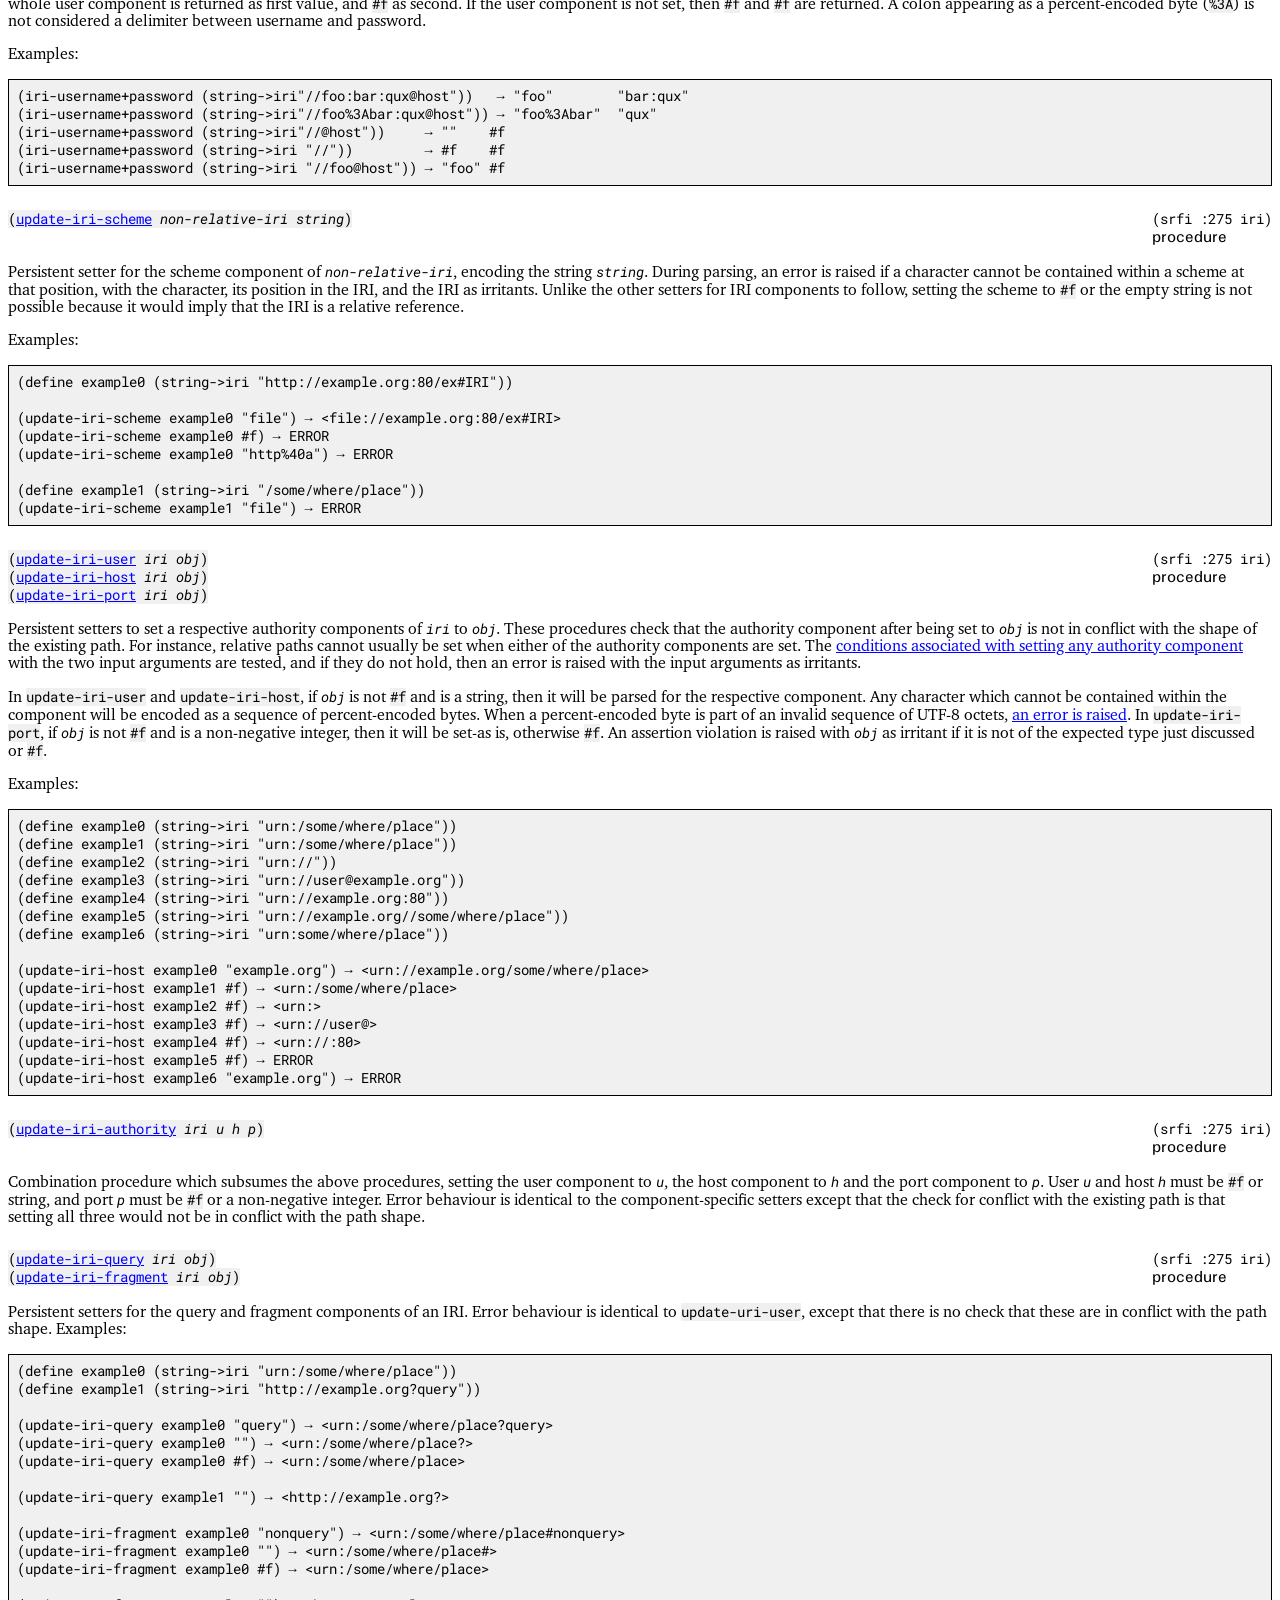
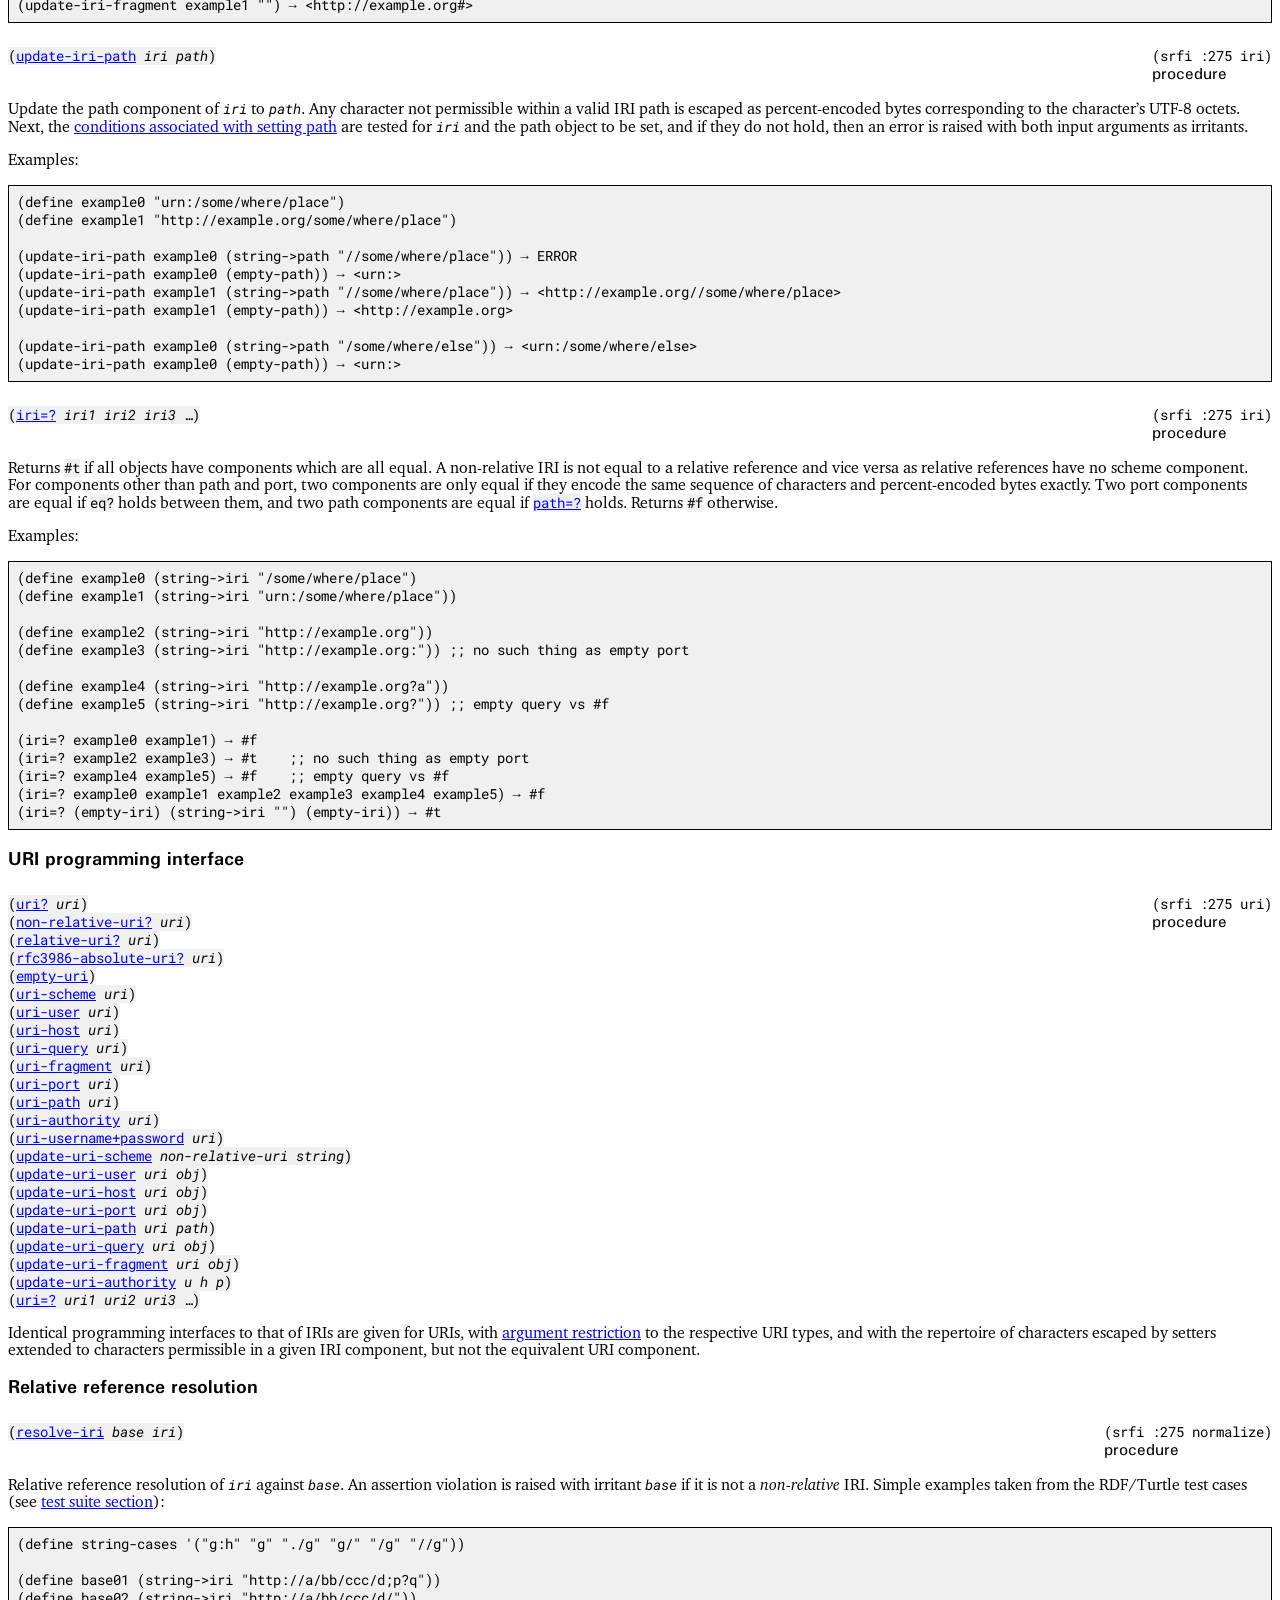
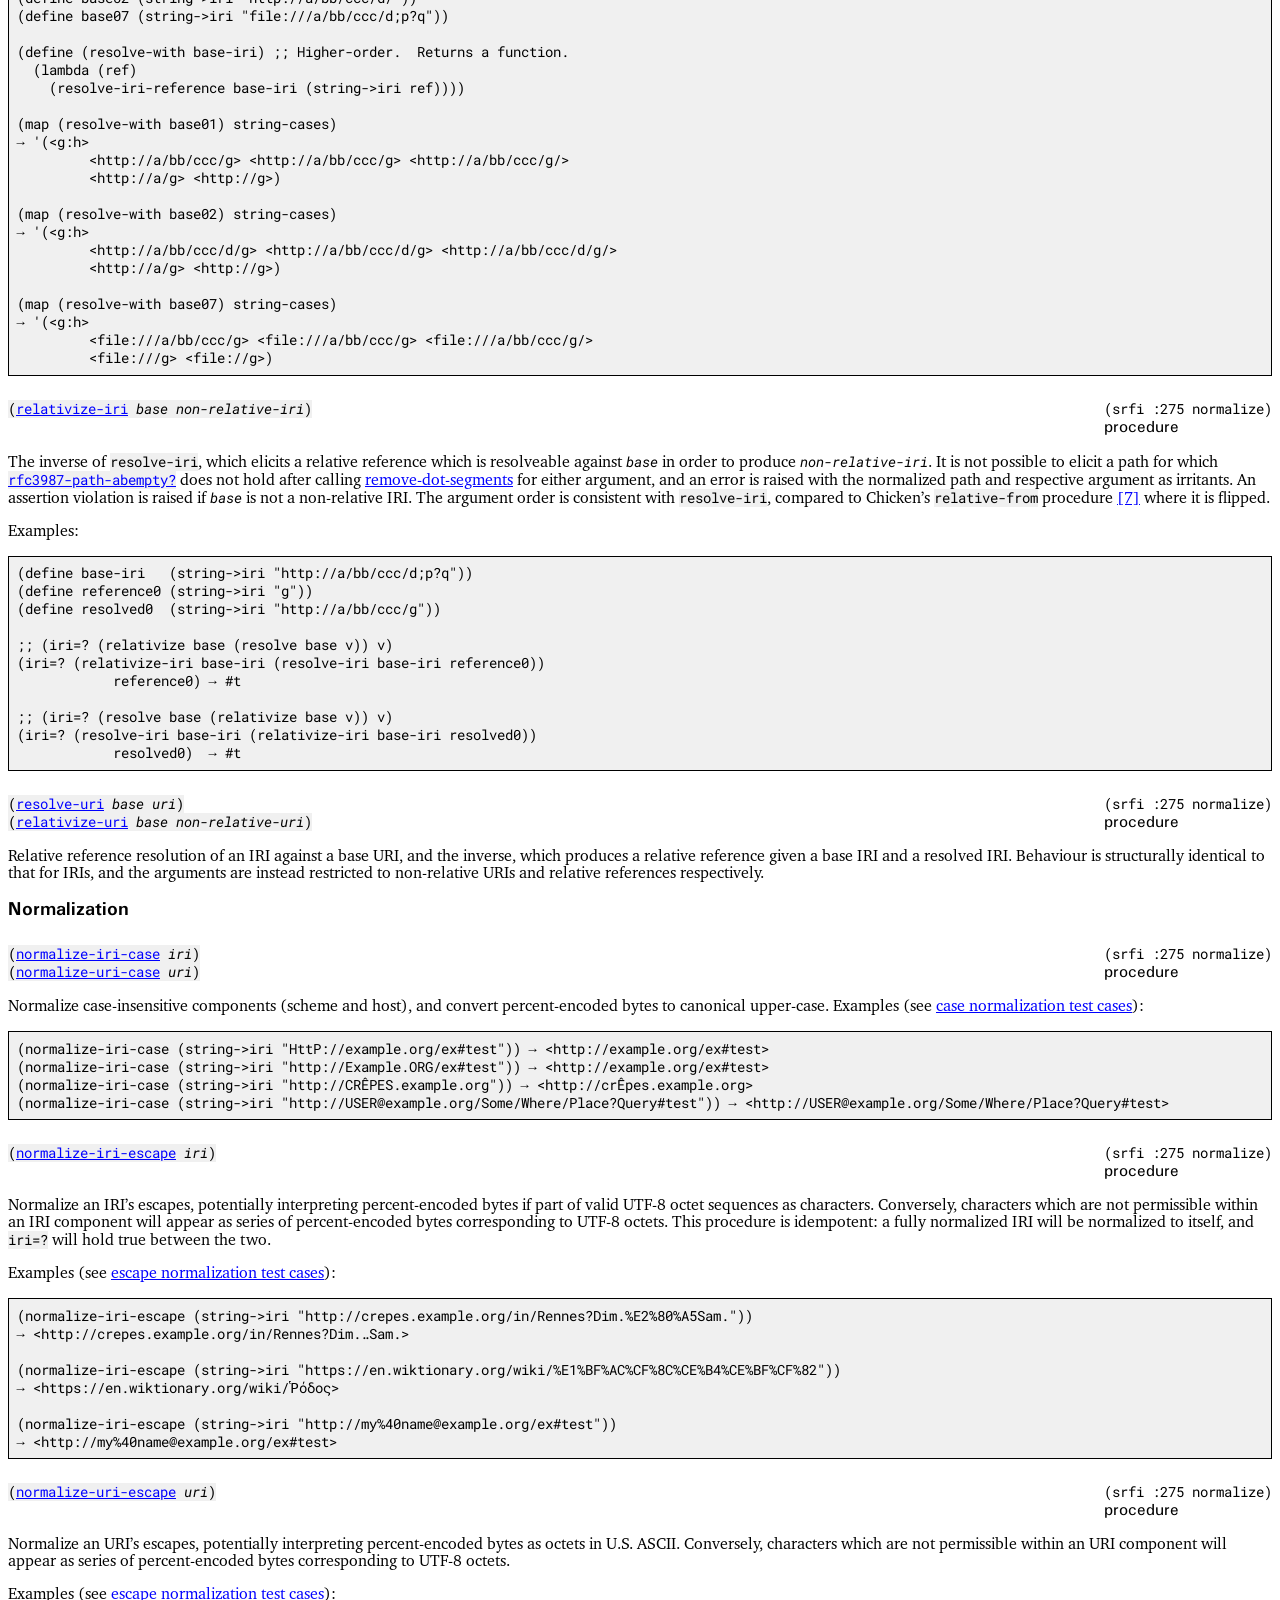
==== commit ac0e7d27: "Final draft" ====
--- a/srfi-275.html
+++ b/srfi-275.html
@@ -27,6 +27,8 @@
   <li>Draft #4 published: 2026-08-27</li>
   <li>Draft #5 published: 2026-09-05</li>
   <li>Draft #6 published: 2026-09-13</li>
+  <li>Draft #7 published: 2026-09-27</li>
+  <li>Draft #8 published: 2026-10-06</li>
 </ul>
 
 <h2 id="abstract">Abstract</h2>
@@ -121,7 +123,7 @@
 
 <h2 id="structured-presentation">A structured presentation</h2>
 
-<p>URIs and IRIs are structured data. Of course, record types are convenient as they generate dedicated getters and setters. More importantly, however, we think that record structures are necessary in this case for normalization procedures to be structure-preserving. Specifically, normalization procedures may alter the path, such that its segments may be mistaken for other parts of the URI or IRI, such as the <code>&lt;://&gt;</code> portion separating scheme from authority, or for the hostname. Updates to authority components or to the path need to similarly ensure that they produce valid URIs and IRIs when serialized (see <a href="#error-behaviour-of-setters">below</a>).</p>
+<p>URIs and IRIs are structured data. Of course, record types are convenient as they generate dedicated getters and setters. More importantly, however, we think that record structures are necessary in this case for normalization procedures to be structure-preserving. Specifically, normalization procedures may alter the path, such that its segments may be mistaken for other parts of the URI or IRI, especially the <code>://</code> portion separating scheme from authority. Updates to authority components or to the path need to similarly ensure that they produce valid URIs and IRIs when serialized (see <a href="#error-behaviour-of-setters">below</a>).</p>
 
 <p>We argue that a string representation makes it too easy to inadvertently modify the structure, because normalization of individual components may yield a string which, when parsed again, is interpreted differently with respect to the structure. A good example of this is the restrictions on paths given an authority, because a non-empty authority is denoted in an URI using two slashes, which are characters which may also appear in paths.</p>
 
@@ -166,7 +168,7 @@
 
 <h3 id="case-normalization">Case normalization</h3>
 
-<p>The scheme and host components of both URIs and IRIs are considered case-insensitive, with other components considered case-sensitive. For URIs, the repertoire of characters is within U.S. ASCII., whereas for IRIs, Unicode characters may appear. Nonetheless, for both URIs and IRIs, only U.S. ASCII is case-insensitive, with characters like &ldquo;É&rdquo; never being normalized to a lower-case form like &ldquo;é&rdquo;.</p>
+<p>The scheme and host components of both URIs and IRIs are considered case-insensitive, with other components considered case-sensitive. For URIs, the repertoire of characters is within U.S. ASCII, whereas for IRIs, Unicode characters may appear. Nonetheless, for both URIs and IRIs, only ASCII is case-insensitive, with characters like &ldquo;É&rdquo; never normalized to a lower-case form like &ldquo;é&rdquo;.</p>
 
 <p>Escapes take the form of percent-encoded bytes, appearing as <code>%</code> <code>0-F</code> <code>0-F</code> (hexadecimal digits) in URIs and IRIs. These hexadecimal digits have a canonical upper-case form. For example, <code>%cf</code> should be normalized to <code>%CF</code>. In practice, the sample implementation always parses these into a canonical form as it represents these internally as octets, not in the original string form. If implementations do preserve the original form, they must always support normalization into the canonical upper-case form.</p>
 
@@ -182,7 +184,7 @@
 
 <p>Path segment normalization is structurally identical for both URIs and IRIs. It interprets an entire path with respect to two control sequences: &lsquo;<code>.</code>&rsquo; (current working directory) and &lsquo;<code>..</code>&rsquo; (parent working directory), similar to UNIX paths. Unlike the other two normalization procedures, path segment normalization is <b>undefined for relative references</b>, because the path portion is not meaningful except during relative reference resolution.</p>
 
-<p>It should be noted that path segment normalization <i>is</i> defined for non-relative IRIs with relative paths, such as <code>&lt;foo:a/b/../.././../../e&gt;</code>. This is a major source of diversion between RFC 3986 implementations. This appears to arise from reusing the <a href="https://www.rfc-editor.org/info/rfc3986/#section-5.2.4">Remove Dot Segments</a> procedure as defined in RFC 3986 verbatim. In relative reference resolution, this procedure is <i>never</i> called on relative paths, only on absolute paths.</p>
+<p>It should be noted that path segment normalization <i>is</i> defined for non-relative IRIs with relative paths, such as <code>&lt;foo:a/b/../.././../../e&gt;</code>. This is a major source of diversion between RFC 3986 implementations. This appears to arise from reusing the <a href="https://www.rfc-editor.org/info/rfc3986/#section-5.2.4">Remove Dot Segments</a> procedure as defined in RFC 3986 verbatim.</p>
 
 <p>For example, for the (non-relative) URI <code>&lt;foo:a/b/../.././../../e&gt;</code>, implementations using the RFC 3986 procedure verbatim get <code>&lt;foo:/e&gt;</code>, whereas other implementations get <code>&lt;foo:e&gt;</code>. In the former camp are implementations like the Erlang/OTP system&rsquo;s built-in <code>uri_string</code> <a href="#erlang-uri-string">[9]</a>, and Guile-RDF <a href="#guile-rdf">[10]</a>, whereas in the latter camp are implementations like Haskell&rsquo;s <code>network-uri</code> <a href="#hs-network-uri">[6]</a> and Chicken&rsquo;s <code>uri-generic</code> / <code>uri-common</code> libraries <a href="#chicken-uri-generic">[7]</a><a href="#chicken-uri-common">[8]</a>. We are in the latter camp, and a fixed Remove Dot Segments procedure might be implemented as follows. The sample implementation internally represents raw segments as a list of SRFI 160 <a href="#srfi-160">[15]</a> <code>u16vector</code> segments (percent-encoded bytes shifted by 256, unescaped UTF-8 octets represented verbatim), and uses the SRFI 262 pattern matcher <a href="#srfi-262">[16]</a>.</p>
 <pre>
@@ -191,34 +193,34 @@
 
 (define (remove-dot-segments path)
   (match (remove-dot-segments* (path-raw-segments path))
-    ['()
+    ('()
      (if (relative-path? path)
          (make-raw-relative-path '())
-         (make-raw-absolute-path '()))]
-    [(cons head rest)
-     (cond [(absolute-path? path)
-            (make-raw-absolute-path undotted)]
-           [(and (relative-path? path)
+         (make-raw-absolute-path '())))
+    ((cons head rest)
+     (cond ((absolute-path? path)
+            (make-raw-absolute-path undotted))
+           ((and (relative-path? path)
                  (u16vector-empty? head))
-            (make-raw-absolute-path rest)]
-           [else
-            (make-raw-relative-path undotted)])]))
+            (make-raw-absolute-path rest))
+           (else
+            (make-raw-relative-path undotted))))))
 
 (define (remove-dot-segments* segments)
-  (let loop ([segments segments]
-             [trailing-slash? #f]
-             [acc '()])
+  (let loop ((segments segments)
+             (trailing-slash? #f)
+             (acc '()))
     (match segments
-      ['()
+      ('()
        (if trailing-slash?
            (reverse `(#u16() . ,acc))
-           (reverse acc))]
-      [(cons (? current-wd?) rest)
-       (loop rest #t acc)]
-      [(cons (? parent-wd?) rest)
-       (loop rest #t (if (pair? acc) (cdr acc) acc))]
-      [(cons x rest)
-       (loop rest #f (cons x acc))])))
+           (reverse acc)))
+      ((cons (? current-wd?) rest)
+       (loop rest #t acc))
+      ((cons (? parent-wd?) rest)
+       (loop rest #t (if (pair? acc) (cdr acc) acc)))
+      ((cons x rest)
+       (loop rest #f (cons x acc))))))
 </pre>
 <p>Additionally, we think that this view of Remove Dot Segments is clearer than the stack-based description in RFC 3986, with fewer pattern-matching clauses required.</p>
 
@@ -226,7 +228,7 @@
 
 <p>Relative reference resolution resolves an URI or IRI against a (non-relative) base URI or IRI. This SRFI proposal simply names these procedures <a href="#resolve-uri"><code>resolve-uri</code></a> and <a href="#resolve-iri"><code>resolve-iri</code></a> as the &ldquo;relative reference resolution&rdquo; language in RFC 3986 and 3987 specifically refers to <a href="https://www.rfc-editor.org/info/rfc3986/#section-4.1">&ldquo;URI-reference&rdquo;</a> and <a href="https://www.rfc-editor.org/info/rfc3987/#section-2.2">&ldquo;IRI-reference&rdquo;</a> (see <a href="#polymorphic-procedures">above</a>). Additionally, this naming is consistent with existing libraries such as Erlang&rsquo;s <code>uri_string</code> module <a href="#erlang-uri-string">[9]</a> and Java&rsquo;s URI module <a href="#java-se25-uri">[11]</a>.</p>
 
-<p>The inverse of these procedures take a non-relative URI or IRI and a base URI or IRI, and materialize a relative reference which, given the base, would produce that non-relative URI or IRI. This relativization is not specified in RFC 3986 or 3987, but is fairly widespread, such as <code>relative-from</code> found in Haskell&rsquo;s <code>network-uri</code> <a href="#hs-network-uri">[6]</a> and Chicken&rsquo;s <code>uri-generic</code> <a href="#chicken-uri-generic">[7]</a>, and <code>relativize</code> found in Java&rsquo;s URI module <a href="#java-se25-uri">[11]</a>. Java&rsquo;s class methods for both resolution and relativization belong to a base URI, whereas the Haskell and Chicken libraries flip relativization's arguments for consistency with the &lsquo;from&rsquo; direction. This SRFI proposal names these procedures  <a href="#relativize-uri"><code>relativize-uri</code></a> and <a href="#relativize-iri"><code>relativize-iri</code></a>, following Java&rsquo;s naming and argument convention, although the behaviour and test cases are based on the Chicken library.</p>
+<p>The inverse of these procedures take a non-relative URI or IRI and a base URI or IRI, and materialize a relative reference which, given the base, would produce that non-relative URI or IRI. This relativization is not specified in RFC 3986 or 3987, but is fairly widespread, such as <code>relative-from</code> found in Haskell&rsquo;s <code>network-uri</code> <a href="#hs-network-uri">[6]</a> and Chicken&rsquo;s <code>uri-generic</code> <a href="#chicken-uri-generic">[7]</a>, and <code>relativize</code> found in Java&rsquo;s URI module <a href="#java-se25-uri">[11]</a>. Java&rsquo;s class methods for both resolution and relativization belong to a base URI, whereas the Haskell and Chicken libraries flip relativization&rsquo;s arguments for consistency with the &lsquo;from&rsquo; direction. This SRFI proposal names these procedures  <a href="#relativize-uri"><code>relativize-uri</code></a> and <a href="#relativize-iri"><code>relativize-iri</code></a>, following Java&rsquo;s naming and argument convention, although the behaviour and test cases are based on the Chicken library.</p>
 
 <p>Relativization proceeds as follows, given base and non-base URI (or IRI) arguments:</p>
 <ol>
@@ -279,13 +281,13 @@
 <p>Basic operations specified include path creation from sets of segments, subscripting, persistent updates, and count of segments. We go a little further and provide utility procedures for path shape (the variants in the RFC 3986 and 3987 ABNF), and for copying paths. Finally, this design allows us to explicitly expose in the programming interface generalist procedures inherited from RFC 3986 (e.g. <a href="#remove-dot-segments"><code>remove-dot-segments</code></a>).</p>
 
 <h2 id="rnrs-conditions">R<sup>6</sup>RS conditions</h2>
-<p>In this SRFI, &ldquo;an error is raised&rdquo; means that an error is signalled, and that the condition has type <code>&error</code> (if R<sup>6</sup>RS conditions are available). Similarly, &ldquo;an assertion violation is raised&rdquo; means that an error is signalled and that the condition has type <code>&assertion-violation</code> (if R<sup>6</sup>RS conditions are available). Furthermore, this should be a compound condition as follows:</p>
+<p>In this SRFI, &ldquo;an error is raised&rdquo; means that an error is signalled, and that the condition has type <code>&amp;error</code> (if R<sup>6</sup>RS conditions are available). Similarly, &ldquo;an assertion violation is raised&rdquo; means that an error is signalled and that the condition has type <code>&amp;assertion</code> (if R<sup>6</sup>RS conditions are available). Furthermore, this should be a compound condition as follows:</p>
 <ul>
   <li>Raise a <code>&amp;who</code> condition with the procedure name defined in this document</li>
   <li>Raise an <code>&amp;irritants</code> condition with the irritants in the order described</li>
 </ul>
 <p>R<sup>6</sup>RS conditions may not be available, in which implementations may simply signal an error (in the sense of the R<sup>7</sup>RS) with the described irritants.</p>
-<p>With access to R<sup>6</sup>RS conditions, one might implement the <a href="#encode-string"><code>encode-string</code></a> procedure as follows. The first call to the R<sup>6</sup>RS <code>assertion-violation</code> procedure raises a compound condition of <code>&amp;who</code>,  <code>&amp;irritants</code>, <code>&amp;assertion-violation</code> and <code>&amp;error</code> (as well as <code>&amp;message</code>), where the <code>who</code> portion is the symbol <code>encode-string</code>, and the single irritant is the string argument.</p>
+<p>With access to R<sup>6</sup>RS conditions, one might implement the <a href="#encode-string"><code>encode-string</code></a> procedure as follows. The first call to the R<sup>6</sup>RS <code>assertion-violation</code> procedure raises a compound condition of <code>&amp;who</code>,  <code>&amp;irritants</code>, <code>&amp;assertion</code> and <code>&amp;error</code> (as well as <code>&amp;message</code>), where the <code>who</code> portion is the symbol <code>encode-string</code>, and the single irritant is the string argument.</p>
 <pre>
 (define encode-string
   (case-lambda
@@ -293,9 +295,9 @@
      (encode-string str (char-set-complement char-set:iri-unreserved)))
     ((str cset)
      (cond ((not (string? str))
-            (assertion-violation 'encode-string "not a string" nonstr))
+            (assertion-violation 'encode-string "not a string" str))
            ((not (char-set? escape-these))
-            (assertion-violation 'encode-string "not a character set" noncset))
+            (assertion-violation 'encode-string "not a character set" escape-these))
            (else
             ...)))))
 </pre>
@@ -307,9 +309,9 @@
      (encode-string str (char-set-complement char-set:iri-unreserved)))
     ((str cset)
      (cond ((not (string? str))
-            (error "not a string" nonstr))
+            (error "not a string" str))
            ((not (char-set? escape-these))
-            (error "not a character set" noncset))
+            (error "not a character set" escape-these))
            (else
             ...)))))
 </pre>
@@ -334,7 +336,7 @@
 
 <p>Although we support both IRIs and URIs, for brevity we primarily describe behaviour for IRIs, and omit descriptions of the equivalent procedures for URIs where they behave the same. This works because URIs and IRIs are structurally identical, with the divergence between RFC 3986 and 3987 arising from the generalization of the character set, and the treatment of normalization.</p>
 
-<p>Library references are in the form <code>(srfi :275 <span class="type-sig">⟨sub-library⟩</span>)</code>. Five libraries are required to be exported by implementations.</p>
+<p>Library references are in the form <code>(srfi :275 <span class="type-sig">⟨sub-library⟩</span>)</code>. Five libraries are required to be exported by implementations:</p>
 <ul>
   <li><code>(srfi :275 iri)</code>: RFC 3987 IRIs, setters and getters, character sets</li>
   <li><code>(srfi :275 uri)</code>: RFC 3986 URIs, setters and getters, character sets</li>
@@ -623,9 +625,9 @@
   <code class="signature">(<a href="#iri-path" id="iri-path">iri-path</a> <var>iri</var>)</code><br>
 </div>
 
-<p>Retrieve the RFC 3987 path component of <var>iri</var> as a path object as described in the <a href="#basic-paths-2">path sub library</a>. Unlike the other component, <code>#f</code> is never returned.</p>
-
-<p>Examples for the above seven component-specific procedures:</p>
+<p>Retrieve the RFC 3987 path component of <var>iri</var> as a path object as described in the <a href="#basic-paths-2">path sub library</a>. Unlike the other components, <code>#f</code> is never returned.</p>
+
+<p>Examples for the above component-specific procedures:</p>
 <pre>
 (define example-IRI (<a href="#string-%3Eiri">string->iri</a> "http://example.org:80/ex#IRI"))
 
@@ -678,7 +680,7 @@
   <code class="signature">(<a href="#update-iri-scheme" id="update-iri-scheme">update-iri-scheme</a> <var>non-relative-iri</var> <var>string</var>)</code><br>
 </div>
 
-<p>Persistent setter for the scheme component of <var>non-relative-iri</var>, encoding the string <var>string</var>. During parsing, an error is raised if a character cannot be contained within a scheme at that position, with the character, its position in the IRI, and the IRI as irritants. Unlike the other setters for IRI components to follow, setting the scheme to <code>#f</code> or the empty string is not possible becasue it would imply that the IRI is a relative reference.</p>
+<p>Persistent setter for the scheme component of <var>non-relative-iri</var>, encoding the string <var>string</var>. During parsing, an error is raised if a character cannot be contained within a scheme at that position, with the character, its position in the IRI, and the IRI as irritants. Unlike the other setters for IRI components to follow, setting the scheme to <code>#f</code> or the empty string is not possible because it would imply that the IRI is a relative reference.</p>
 <p>Examples:</p>
 <pre>
 (define example0 (string->iri "http://example.org:80/ex#IRI"))
@@ -699,7 +701,7 @@
 </div>
 
 <p>Persistent setters to set a respective authority components of <var>iri</var> to <var>obj</var>. These procedures check that the authority component after being set to <var>obj</var> is not in conflict with the shape of the existing path. For instance, relative paths cannot usually be set when either of the authority components are set. The <a href="#error-behaviour-of-setters">conditions associated with setting any authority component</a> with the two input arguments are tested, and if they do not hold, then an error is raised with the input arguments as irritants.</p>
-<p>In <code>update-iri-user</code> and <code>update-iri-host</code>, if <var>obj</var> is not <code>#f</code> and is a string, then it will be parsed for the respective component. Any character which cannot be contained within the component will be encoded as a sequence of percent-encoded bytes. When a percent-encoded byte is part of an invalid sequence of UTF-8 octets, <a href="#utf-8-interpretation">an error is raised</a>. In <code>update-iri-port</code>, if <var>obj</var> is not <code>#f</code> and is a non-negative integer, then it will be set-as is, otherwise <code>#f</code>. An assertion violation is raised with <code>obj</code> as irritant if it is not of the expected type just discussed or <code>#f</code>.</p>
+<p>In <code>update-iri-user</code> and <code>update-iri-host</code>, if <var>obj</var> is not <code>#f</code> and is a string, then it will be parsed for the respective component. Any character which cannot be contained within the component will be encoded as a sequence of percent-encoded bytes. When a percent-encoded byte is part of an invalid sequence of UTF-8 octets, <a href="#utf-8-interpretation">an error is raised</a>. In <code>update-iri-port</code>, if <var>obj</var> is not <code>#f</code> and is a non-negative integer, then it will be set-as is, otherwise <code>#f</code>. An assertion violation is raised with <var>obj</var> as irritant if it is not of the expected type just discussed or <code>#f</code>.</p>
 
 <p>Examples:</p>
 <pre>
@@ -724,7 +726,7 @@
   <span class="category"><code>(srfi :275 iri)</code><br>procedure</span>
   <code class="signature">(<a href="#update-iri-authority" id="update-iri-authority">update-iri-authority</a> <var>iri</var> <var>u</var> <var>h</var> <var>p</var>)</code><br>
 </div>
-<p>Combination procedure which subsumes the above procedures, setting the user component to <var>u</var>, the host component to <var>h</var> and the port component to <var>p</var>. User <var>u</var> and host <var>h</var> must be <code>#f</code> or string, and port <var>p</var> must be <code>#f</code> or a non-negative integer. Error behaviour is identical to the component-specific setters except that the check for conflict with the existing path is that setting all three to  would not be in conflict with the path shape.</p>
+<p>Combination procedure which subsumes the above procedures, setting the user component to <var>u</var>, the host component to <var>h</var> and the port component to <var>p</var>. User <var>u</var> and host <var>h</var> must be <code>#f</code> or string, and port <var>p</var> must be <code>#f</code> or a non-negative integer. Error behaviour is identical to the component-specific setters except that the check for conflict with the existing path is that setting all three would not be in conflict with the path shape.</p>
 
 <div class="feature">
   <span class="category"><code>(srfi :275 iri)</code><br>procedure</span>
@@ -809,14 +811,14 @@
   <code class="signature">(<a href="#uri-path" id="uri-path">uri-path</a> <var>uri</var>)</code><br>
   <code class="signature">(<a href="#uri-authority" id="uri-authority">uri-authority</a> <var>uri</var>)</code><br>
   <code class="signature">(<a href="#uri-username+password" id="uri-username+password">uri-username+password</a> <var>uri</var>)</code><br>
-  <code class="signature">(<a href="#update-uri-scheme" id="update-uri-scheme">update-uri-scheme</a> <var>uri</var> <var>obj</var>)</code><br>
+  <code class="signature">(<a href="#update-uri-scheme" id="update-uri-scheme">update-uri-scheme</a> <var>non-relative-uri</var> <var>string</var>)</code><br>
   <code class="signature">(<a href="#update-uri-user" id="update-uri-user">update-uri-user</a> <var>uri</var> <var>obj</var>)</code><br>
   <code class="signature">(<a href="#update-uri-host" id="update-uri-host">update-uri-host</a> <var>uri</var> <var>obj</var>)</code><br>
   <code class="signature">(<a href="#update-uri-port" id="update-uri-port">update-uri-port</a> <var>uri</var> <var>obj</var>)</code><br>
-  <code class="signature">(<a href="#update-uri-path" id="update-uri-path">update-uri-path</a> <var>uri</var> <var>obj</var>)</code><br>
+  <code class="signature">(<a href="#update-uri-path" id="update-uri-path">update-uri-path</a> <var>uri</var> <var>path</var>)</code><br>
   <code class="signature">(<a href="#update-uri-query" id="update-uri-query">update-uri-query</a> <var>uri</var> <var>obj</var>)</code><br>
   <code class="signature">(<a href="#update-uri-fragment" id="update-uri-fragment">update-uri-fragment</a> <var>uri</var> <var>obj</var>)</code><br>
-  <code class="signature">(<a href="#update-uri-authority" id="update-uri-authority">update-uri-authority</a> <var>uri</var> <var>#f</var>)</code><br>
+  <code class="signature">(<a href="#update-uri-authority" id="update-uri-authority">update-uri-authority</a> <var>u</var> <var>h</var> <var>p</var>)</code><br>
   <code class="signature">(<a href="#uri=?" id="uri=?">uri=?</a> <var>uri1</var> <var>uri2</var> <var>uri3</var> &hellip;)</code><br>
 </div>
 
@@ -829,7 +831,7 @@
   <code class="signature">(<a href="#resolve-iri" id="resolve-iri">resolve-iri</a> <var>base</var> <var>iri</var>)</code><br>
 </div>
 
-<p>Relative reference resolution of <var>iri</var> against <var>base</var>. An assertion violation is raised with irritant <var>base</var> if it is not a <i>non-relative</i> IRI. Simple examples derived from the RDF/Turtle test cases (see <a href="#test-resolution">test suite section</a>):</p>
+<p>Relative reference resolution of <var>iri</var> against <var>base</var>. An assertion violation is raised with irritant <var>base</var> if it is not a <i>non-relative</i> IRI. Simple examples taken from the RDF/Turtle test cases (see <a href="#test-resolution">test suite section</a>):</p>
 <pre>
 (define string-cases '("g:h" "g" "./g" "g/" "/g" "//g"))
 
@@ -883,11 +885,9 @@
   <code class="signature">(<a href="#relativize-uri" id="relativize-uri">relativize-uri</a> <var>base</var> <var>non-relative-uri</var>)</code><br>
 </div>
 
-<p>Relative reference resolution of an IRI against a base URI, and the inverse, which produces a relative reference given a base IRI and a resolved IRI. Behaviour is structurally identical to that of relative reference resolution for IRIs, and the arguments are instead restricted to non-relative URIs and relative references respectively.</p>
+<p>Relative reference resolution of an IRI against a base URI, and the inverse, which produces a relative reference given a base IRI and a resolved IRI. Behaviour is structurally identical to that for IRIs, and the arguments are instead restricted to non-relative URIs and relative references respectively.</p>
 
 <h3 id="normalization-2">Normalization</h3>
-
-<p>The following procedures are functional and structure preserving on the level of components, to avoid some of the problems with string representations being parsed differently post-normalization.</p>
 
 <div class="feature">
   <span class="category"><code>(srfi :275 normalize)</code><br>procedure</span>
@@ -906,7 +906,7 @@
   <span class="category"><code>(srfi :275 normalize)</code><br>procedure</span>
   <code class="signature">(<a href="#normalize-iri-escape" id="normalize-iri-escape">normalize-iri-escape</a> <var>iri</var>)</code><br>
 </div>
-<p>Normalize an IRI&rsquo;s escapes, potentially interpreting percent-encoded bytes if part of valid UTF-8 octet sequences as characters. Conversely, characters which are not permissible within an URI component will appear as series of percent-encoded bytes corresponding to UTF-8 octets. This procedure is idempotent: a fully normalized IRI will be normalized to itself, and <code>iri=?</code> will hold true between the two.</p>
+<p>Normalize an IRI&rsquo;s escapes, potentially interpreting percent-encoded bytes if part of valid UTF-8 octet sequences as characters. Conversely, characters which are not permissible within an IRI component will appear as series of percent-encoded bytes corresponding to UTF-8 octets. This procedure is idempotent: a fully normalized IRI will be normalized to itself, and <code>iri=?</code> will hold true between the two.</p>
 <p>Examples (see <a href="#test-iri-escape-normalization">escape normalization test cases</a>):</p>
 <pre>
 (normalize-iri-escape (string->iri "http://crepes.example.org/in/Rennes?Dim.%E2%80%A5Sam."))
@@ -937,7 +937,7 @@
   <code class="signature">(<a href="#normalize-iri-path" id="normalize-iri-path">normalize-iri-path</a> <var>iri</var>)</code><br>
   <code class="signature">(<a href="#normalize-uri-path" id="normalize-uri-path">normalize-uri-path</a> <var>uri</var>)</code><br>
 </div>
-<p>These procedures normalize path segments given the control segments &lsquo;<code>.</code>&rsquo; and &lsquo;<code>..</code>&rsquo;. While path segments of IRI or URI relative references are not normalized, these procedures simply have no effect and no error is raised, consistent with the other normalization procedures. Although it is relatively uncommon for relative paths to appear in non-relative IRIs or URIs, they are permissible e.g. within URN components.</p>
+<p>These procedures normalize path segments given the control segments &lsquo;<code>.</code>&rsquo; and &lsquo;<code>..</code>&rsquo;. While path segments of IRI or URI relative references are not normalized, these procedures simply have no effect and no error is raised, consistent with the other normalization procedures. Although it is relatively uncommon for relative paths to appear in non-relative IRIs or URIs, they are permissible e.g. within URNs.</p>
 
 <div class="feature">
   <span class="category"><code>(srfi :275 normalize)</code><br>procedure</span>
@@ -1110,7 +1110,7 @@
 
 <h3 id="basic-paths-2">Basic paths</h3>
 
-<p>This section descibes the basic path sub-library, consisting of two path variants with a common internal segment structure, tagged with whether there is a leading slash. In addition to predicates to distinguish these two path types, we describe predicates which exactly follow the RFC 3986 and 3987 definitions, which are prefixed with <code>rfc3987-</code>, because our paths admit the character set of paths described in RFC 3987.  Additionally, the prefixed procedures do not raise an error on non-path objects, instead returning <code>#f</code>, consistent with the generic <code>absolute-path?</code> or <code>relative-path?</code> procedures.</p>
+<p>This section describes the basic path sub-library, consisting of two path variants with a common internal segment structure, tagged with whether there is a leading slash. In addition to predicates to distinguish these two path types, we describe predicates which exactly follow the RFC 3986 and 3987 definitions. These are prefixed with <code>rfc3987-</code>, because our paths admit the character repertoire of paths described in RFC 3987.  Additionally, the prefixed procedures do not raise an error on non-path objects, instead returning <code>#f</code>, consistent with the generic <code>absolute-path?</code> or <code>relative-path?</code> procedures.</p>
 
 <div class="feature">
   <span class="category"><code>(srfi :275 path)</code><br>procedure</span>
@@ -1329,7 +1329,7 @@
   <code class="signature">(<a href="#list-%3Erelative-path" id="list-%3Erelative-path">list->relative-path</a> <var>pair</var>)</code><br>
   <code class="signature">(<a href="#list-%3Erelative-path-2" id="list-%3Erelative-path-2">list->relative-path</a> <var>pair</var> <var>noscheme?</var>)</code><br>
 </div>
-<p>Convert a list of string segments to a relative path. This procedure behaves similarly to <a href="#string-%3Erelative-path"><code>string->relative-path</code></a> with the exception that that slashes are always escaped, so a slash at the start of the first segment does not raise an error. An error is raised if a segment is not a string, with the segment, its position, and <var>list</var> as irritants, and if the initial segment is empty (serialized as leading slash), then an error is raised with the (string) segment, its position, and <i>pair</i> as irritants. An assertion violation is raised if <var>pair</var> is not a proper list.</p>
+<p>Convert a list of string segments to a relative path. This procedure behaves similarly to <a href="#string-%3Erelative-path"><code>string->relative-path</code></a> with the exception that that slashes are always escaped, so a slash at the start of the first segment does not raise an error. An error is raised if a segment is not a string, with the segment, its position, and <var>pair</var> as irritants, and if the initial segment is empty (serialized as leading slash), then an error is raised with the (string) segment, its position, and <var>pair</var> as irritants. An assertion violation is raised if <var>pair</var> is not a proper list.</p>
 <p>Examples:</p>
 <pre>
 (path-segments (list->relative-path '("some" "where" "place"))) &rarr; ("some" "where" "place")
@@ -1394,7 +1394,7 @@
   <code class="signature">(<a href="#merge-paths" id="merge-paths">merge-paths</a> <var>base</var> <var>path</var>)</code><br>
   <code class="signature">(<a href="#merge-paths-2" id="merge-paths-2">merge-paths</a> <var>base</var> <var>path</var> <var>base-has-authority?</var>)</code><br>
 </div>
-<p>Merge base path <var>base</var> with <var>path</var>. In RFC 3986 section 5.2.3, if a base URI has an authority component and an empty path, then a leading slash concatenated with the reference's path is used. Otherwise, return a string consisting of the base path up to (and excluding) the last segment, concatenated with the reference path. Presence of an authority component is controlled by whether the optional <var>base-has-authority?</var> argument is non-<code>#f</code>, and is mostly important during relative reference resolution. This defaults to <code>#f</code> as this procedure in isolation assumes no authority component.</p>
+<p>Merge base path <var>base</var> with <var>path</var>. In RFC 3986 section 5.2.3, if a base URI has an authority component and an empty path, then a leading slash concatenated with the reference&rsquo;s path is used. Otherwise, return a string consisting of the base path up to (and excluding) the last segment, concatenated with the reference path. Presence of an authority component is controlled by whether the optional <var>base-has-authority?</var> argument is non-<code>#f</code>, and is mostly important during relative reference resolution. This defaults to <code>#f</code> as this procedure in isolation assumes no authority component.</p>
 <p>Examples (see also <a href="#test-resolution">relative reference resolution test cases</a>):</p>
 <pre>
 (define example1 (merge-paths (string->path "/a/b") (string->path "x")))
@@ -1498,7 +1498,7 @@
   <span class="category"><code>(srfi :275 path)</code><br>variable</span>
   <code class="signature"><a href="#char-set:path" id="char-set:path">char-set:path</a></code><br>
 </div>
-<p>Union of <code>char-set:uri</code> and <code>char-set:ucschar</code> described above. While this is minimally restritive, it does contain (a few) characters disallowed within IRI segments (like &lsquo;#&rsquo;). However, any illegal characters will be escaped in the path setters for URIs and IRIs.</p>
+<p>Union of <code>char-set:uri</code> and <code>char-set:ucschar</code> described above. While this is minimally restrictive, it does contain (a few) characters disallowed within IRI segments (like &lsquo;#&rsquo;). However, any illegal characters will be escaped in the path setters for URIs and IRIs.</p>
 
 <h2 id="test-suite">Test suite</h2>
 
@@ -1509,40 +1509,40 @@
 <p>The following test cases must succeed for both URIs and IRIs, using <a href="#normalize-uri-case"><code>normalize-uri-case</code></a> and <a href="#normalize-iri-case"><code>normalize-iri-case</code></a> respectively.</p>
 
 <dl class="test-cases">
-  <dt>All lower-case preserved</dt>
+  <dt>All lower-case is preserved</dt>
   <dd><code>&lt;http://example.org/ex#test&gt;</code>
     &rarr; <code>&lt;http://example.org/ex#test&gt;</code></dd>
-  <dt>Mixed-case scheme to lower-case</dt>
+  <dt>Mixed-case scheme becomes lower-case</dt>
   <dd><code>&lt;HttP://example.org/ex#test&gt;</code>
     &rarr; <code>&lt;http://example.org/ex#test&gt;</code></dd>
-  <dt>Mixed-case user preserved</dt>
+  <dt>Mixed-case user is preserved</dt>
   <dd><code>&lt;http://MySelf@example.org/Examp#test&gt;</code>
     &rarr; <code>&lt;http://MySelf@example.org/Examp#test&gt;</code></dd>
-  <dt>Mixed-case host to lower-case</dt>
+  <dt>Mixed-case host becomes lower-case</dt>
   <dd><code>&lt;http://Example.ORG/ex#test&gt;</code>
     &rarr; <code>&lt;http://example.org/ex#test&gt;</code></dd>
-  <dt>Mixed case path preserved</dt>
+  <dt>Mixed-case path is preserved</dt>
   <dd><code>&lt;http://example.org/Examp#test&gt;</code>
     &rarr; <code>&lt;http://example.org/Examp#test&gt;</code></dd>
-  <dt>Mixed case query preserved</dt>
+  <dt>Mixed-case query is preserved</dt>
   <dd><code>&lt;http://example.org/examp?Qua#test&gt;</code>
     &rarr; <code>&lt;http://example.org/examp?Qua#test&gt;</code></dd>
-  <dt>Mixed case fragment preserved</dt>
+  <dt>Mixed-case fragment is preserved</dt>
   <dd><code>&lt;http://example.org/examp#TeSt&gt;</code>
     &rarr; <code>&lt;http://example.org/examp#TeSt&gt;</code></dd>
-  <dt>User percent-encodings to upper-case</dt>
+  <dt>User percent-encodings become upper-case</dt>
   <dd><code>&lt;http://%aA@%AA%AB%AC%AD%AE/some/where/place&gt;</code>
     &rarr; <code>&lt;http://%AA@%AA%AB%AC%AD%AE/some/where/place&gt;</code></dd>
-  <dt>Host percent-encodings to upper-case</dt>
+  <dt>Host percent-encodings become upper-case</dt>
   <dd><code>&lt;http://%aa%Ab%AC%aD%AE/some/where/place&gt;</code>
     &rarr; <code>&lt;http://%AA%AB%AC%AD%AE/some/where/place&gt;</code></dd>
-  <dt>Path percent-encodings to upper-case</dt>
+  <dt>Path percent-encodings become upper-case</dt>
   <dd><code>&lt;http://myname@example.org/%Fa/%FB/%fC&gt;</code>
     &rarr; <code>&lt;http://myname@example.org/%FA/%FB/%FC&gt;</code></dd>
-  <dt>Query percent-encodings to upper-case</dt>
+  <dt>Query percent-encodings become upper-case</dt>
   <dd><code>&lt;http://myname@example.org/%FA/%FB/%FC?%ff&gt;</code>
     &rarr; <code>&lt;http://myname@example.org/%FA/%FB/%FC?%FF&gt;</code></dd>
-  <dt>Fragment percent-encodings to upper-case</dt>
+  <dt>Fragment percent-encodings become upper-case</dt>
   <dd><code>&lt;http://myname@example.org/%FA/%FB/%FC#%ff&gt;</code>
     &rarr; <code>&lt;http://myname@example.org/%FA/%FB/%FC#%FF&gt;</code></dd>
 </dl>
@@ -1560,49 +1560,49 @@
 <p>The following test cases must succeed for both URIs and IRIs, using <a href="#normalize-uri-escape"><code>normalize-uri-escape</code></a> and <a href="#normalize-iri-escape"><code>normalize-iri-escape</code></a> respectively.</p>
 
 <dl class="test-cases">
-  <dt>User reserved character not escaped</dt>
+  <dt>User reserved characters are not escaped</dt>
   <dd><code>&lt;http://my!name@example.org/ex#test&gt;</code>
     &rarr; <code>&lt;http://my!name@example.org/ex#test&gt;</code></dd>
-  <dt>Host reserved character not escaped</dt>
+  <dt>Host reserved characters are not escaped</dt>
   <dd><code>&lt;http://myname@!example.org/ex#test&gt;</code>
     &rarr; <code>&lt;http://myname@!example.org/ex#test&gt;</code></dd>
-  <dt>Path reserved character not escaped</dt>
+  <dt>Path reserved characters are not escaped</dt>
   <dd><code>&lt;http://myname@example.org/ex!#test&gt;</code>
     &rarr; <code>&lt;http://myname@example.org/ex!#test&gt;</code></dd>
-  <dt>Query reserved character not escaped</dt>
+  <dt>Query reserved characters are not escaped</dt>
   <dd><code>&lt;http://myname@example.org/ex?!a#test&gt;</code>
     &rarr; <code>&lt;http://myname@example.org/ex?!a#test&gt;</code></dd>
-  <dt>Fragment reserved character not escaped</dt>
+  <dt>Fragment reserved characters are not escaped</dt>
   <dd><code>&lt;http://myname@example.org/ex?a#!test&gt;</code>
     &rarr; <code>&lt;http://myname@example.org/ex?a#!test&gt;</code></dd>
-  <dt>User reserved escape not decoded</dt>
+  <dt>User reserved escapes are not decoded</dt>
   <dd><code>&lt;http://my%40name@example.org/ex#test&gt;</code>
     &rarr; <code>&lt;http://my%40name@example.org/ex#test&gt;</code></dd>
-  <dt>Host reserved escape not decoded</dt>
+  <dt>Host reserved escapes are not decoded</dt>
   <dd><code>&lt;http://myname@ex%40ample.org/ex#test&gt;</code>
     &rarr; <code>&lt;http://myname@ex%40ample.org/ex#test&gt;</code></dd>
-  <dt>Path reserved escape not decoded</dt>
+  <dt>Path reserved escapes are not decoded</dt>
   <dd><code>&lt;http://myname@example.org/e%40x#test&gt;</code>
     &rarr; <code>&lt;http://myname@example.org/e%40x#test&gt;</code></dd>
-  <dt>Query reserved escape not decoded</dt>
+  <dt>Query reserved escapes are not decoded</dt>
   <dd><code>&lt;http://myname@example.org/ex?a%40#test&gt;</code>
     &rarr; <code>&lt;http://myname@example.org/ex?a%40#test&gt;</code></dd>
-  <dt>Fragment reserved escape not decoded</dt>
+  <dt>Fragment reserved escapes are not decoded</dt>
   <dd><code>&lt;http://myname@example.org/ex?a#t%40est&gt;</code>
     &rarr; <code>&lt;http://myname@example.org/ex?a#t%40est&gt;</code></dd>
-  <dt>User permissible escape decoded</dt>
+  <dt>User permissible escapes are decoded</dt>
   <dd><code>&lt;http://my%2Ename@example.org/ex?a#test&gt;</code>
     &rarr; <code>&lt;http://my.name@example.org/ex?a#test&gt;</code></dd>
-  <dt>Host permissible escape decoded</dt>
+  <dt>Host permissible escapes are decoded</dt>
   <dd><code>&lt;http://myname@example%2Eorg/ex?a#test&gt;</code>
     &rarr; <code>&lt;http://myname@example.org/ex?a#test&gt;</code></dd>
-  <dt>Path permissible escape decoded</dt>
+  <dt>Path permissible escapes are decoded</dt>
   <dd><code>&lt;http://myname@example.org/misc%2Etxt#test&gt;</code>
     &rarr; <code>&lt;http://myname@example.org/misc.txt#test&gt;</code></dd>
-  <dt>Query permissible escape decoded</dt>
+  <dt>Query permissible escapes are decoded</dt>
   <dd><code>&lt;http://myname@example.org/misc.txt?%2E%2E%2E&gt;</code>
     &rarr; <code>&lt;http://myname@example.org/misc.txt?...&gt;</code></dd>
-  <dt>Fragment permissible escape decoded</dt>
+  <dt>Fragment permissible escapes are decoded</dt>
   <dd><code>&lt;http://myname@example.org/misc.txt#line%31%30&gt;</code>
     &rarr; <code>&lt;http://myname@example.org/misc.txt#line10&gt;</code></dd>
 </dl>
@@ -1630,10 +1630,10 @@
 <p id="test-iri-escape-normalization">The following test cases <i>only</i> apply to IRIs:</p>
 
 <dl class="test-cases">
-  <dt>IRI user permissible escape decoded</dt>
+  <dt>IRI user permissible escapes are decoded</dt>
   <dd><code>&lt;http://dosh%C2%A3@crepes.example.org&gt;</code>
     &rarr; <code>&lt;http://dosh£@crepes.example.org&gt;</code></dd>
-  <dt>IRI host permissible escape decoded</dt>
+  <dt>IRI host permissible escapes are decoded</dt>
   <dd><code>&lt;http://cr%C3%AApes.example.org&gt;</code>
     &rarr; <code>&lt;http://crêpes.example.org&gt;</code></dd>
   <dt>IRI path permissible characters are decoded</dt>
@@ -1645,16 +1645,16 @@
   <dt>IRI fragment permissible characters are decoded</dt>
   <dd><code>&lt;http://crepes.example.org/in/Rennes#L'%C3%89tage&gt;</code>
     &rarr; <code>&lt;http://crepes.example.org/in/Rennes#L'Étage&gt;</code></dd>
-  <dt>IRI wholly escaped wholly decoded</dt>
+  <dt>IRI wholly escaped is wholly decoded</dt>
   <dd><code>&lt;https://en.wiktionary.org/wiki/%E1%BF%AC%CF%8C%CE%B4%CE%BF%CF%82&gt;</code>
     &rarr; <code>&lt;https://en.wiktionary.org/wiki/Ῥόδος&gt;</code></dd>
-  <dt>IRI partially normalized wholly decoded</dt>
+  <dt>IRI partially normalized is wholly decoded</dt>
   <dd><code>&lt;https://example.org/music/%C3%89irigh'sCuirOrtDoChuid%C3%89adaigh&gt;</code>
     &rarr; <code>&lt;https://example.org/music/Éirigh'sCuirOrtDoChuidÉadaigh&gt;</code></dd>
-  <dt>IRI wholly normalized not reencoded</dt>
+  <dt>IRI wholly normalized is not reencoded</dt>
   <dd><code>&lt;https://en.wiktionary.org/wiki/Ῥόδος&gt;</code>
     &rarr; <code>&lt;https://en.wiktionary.org/wiki/Ῥόδος&gt;</code></dd>
-  <dt>IRI repeated normalization (idempotence)</dt>
+  <dt>IRI repeated normalization is idempodent</dt>
   <dd><code>&lt;https://en.wiktionary.org/wiki/Ῥόδος&gt;</code>
     &rarr; <code>&lt;https://en.wiktionary.org/wiki/Ῥόδος&gt;</code>
     <span class="remark">In this test case, <code>normalize-iri-escape</code> should be called multiple times, i.e. <code>(compose normalize-iri-escape normalize-iri-escape)</code></span></dd>
@@ -1665,102 +1665,86 @@
 <p>The following test cases must succeed for both URIs and IRIs, using <a href="#normalize-uri-path"><code>normalize-uri-path</code></a> and <a href="#normalize-iri-path"><code>normalize-iri-path</code></a> respectively.</p>
 
 <dl class="test-cases">
-  <dt>Absolute path without dotted segments unchanged</dt>
+  <dt>Absolute path without dotted segments is unchanged</dt>
   <dd><code>&lt;http://example.org/some/where/place&gt;</code>
     &rarr; <code>&lt;http://example.org/some/where/place&gt;</code></dd>
-  <dt>No authority absolute path without dotted segments unchanged</dt>
+  <dt>Absolute path with no authority and without dotted segments is unchanged</dt>
   <dd><code>&lt;urn:/some/where/place&gt;</code>
     &rarr; <code>&lt;urn:/some/where/place&gt;</code></dd>
-  <dt>Relative path without dotted segments unchanged</dt>
+  <dt>Relative path without dotted segments is unchanged</dt>
   <dd><code>&lt;urn:some/where/place&gt;</code>
     &rarr; <code>&lt;urn:some/where/place&gt;</code></dd>
-  <dt>Absolute path eliminates single dotted segments</dt>
+  <dt>Absolute path is eliminated of single dotted segments</dt>
   <dd><code>&lt;urn:/some/./where/././place/./&gt;</code>
     &rarr; <code>&lt;urn:/some/where/place/&gt;</code></dd>
-  <dt>Relative path eliminates single dotted segments</dt>
+  <dt>Relative path is eliminated of single dotted segments</dt>
   <dd><code>&lt;urn:some/./where/././place/./&gt;</code>
     &rarr; <code>&lt;urn:some/where/place/&gt;</code></dd>
-  <dt>Absolute path empty segments treated like non-empty</dt>
+  <dt>Absolute path empty segments are treated like non-empty</dt>
   <dd><code>&lt;urn:/some//where//place//&gt;</code>
     &rarr; <code>&lt;urn:/some//where//place//&gt;</code></dd>
-  <dt>Relative path empty segments treated like non-empty</dt>
+  <dt>Relative path empty segments are treated like non-empty</dt>
   <dd><code>&lt;urn:some//where//place//&gt;</code>
     &rarr; <code>&lt;urn:some//where//place//&gt;</code></dd>
-  <dt>Single leading slash not normalized</dt>
+  <dt>Single leading slash is not normalized</dt>
   <dd><code>&lt;/&gt;</code>
     &rarr; <code>&lt;/&gt;</code></dd>
-  <dt>Multiple leading slashes not normalized</dt>
+  <dt>Multiple leading slashes are not normalized</dt>
   <dd><code>&lt;////&gt;</code>
     &rarr; <code>&lt;////&gt;</code>
     <span class="remark">While a single slash in the previous test is a bare path, <code>//</code> is bare authority, rather than an expected absolute path</span></dd>
-  <dt>Absolute path reference not normalized (double-dot)</dt>
+  <dt>Absolute path reference is not normalized (double-dot)</dt>
   <dd><code>&lt;/a/b/../../c&gt;</code>
     &rarr; <code>&lt;/a/b/../../c&gt;</code></dd>
-  <dt>Absolute path reference not normalized (single-dot)</dt>
+  <dt>Absolute path reference is not normalized (single-dot)</dt>
   <dd><code>&lt;/a/b/././c&gt;</code>
     &rarr; <code>&lt;/a/b/././c&gt;</code></dd>
-  <dt>Absolute path reference not normalized (mixed dotted)</dt>
+  <dt>Absolute path reference is not normalized (mixed dotted)</dt>
   <dd><code>&lt;/a/b/../c/././d&gt;</code>
     &rarr; <code>&lt;/a/b/../c/././d&gt;</code></dd>
-  <dt>Relative path reference not normalized (double-dot)</dt>
+  <dt>Relative path reference is not normalized (double-dot)</dt>
   <dd><code>&lt;a/b/../../c&gt;</code>
     &rarr; <code>&lt;a/b/../../c&gt;</code></dd>
-  <dt>Relative path reference not normalized (single-dot)</dt>
+  <dt>Relative path reference is not normalized (single-dot)</dt>
   <dd><code>&lt;a/b/././c&gt;</code>
     &rarr; <code>&lt;a/b/././c&gt;</code></dd>
-  <dt>Relative path reference not normalized (mixed dotted)</dt>
+  <dt>Relative path reference is not normalized (mixed dotted)</dt>
   <dd><code>&lt;a/b/../c/././d&gt;</code>
     &rarr; <code>&lt;a/b/../c/././d&gt;</code></dd>
-  <dt>1-segment path reference with leading dot not normalized</dt>
+  <dt>1-segment path reference with leading dot is not normalized</dt>
   <dd><code>&lt;./def&gt;</code>
     &rarr; <code>&lt;./def&gt;</code></dd>
-  <dt>1-segment path reference with leading dot not normalized (colon)</dt>
+  <dt>1-segment path reference with leading dot is not normalized (colon)</dt>
   <dd><code>&lt;./abc:def&gt;</code>
     &rarr; <code>&lt;./abc:def&gt;</code></dd>
-  <dt>Additional relative path case not normalized</dt>
+  <dt>Additional relative path case is not normalized</dt>
   <dd><code>&lt;../../abc/./def&gt;</code>
     &rarr; <code>&lt;../../abc/./def&gt;</code></dd>
   <dt>Relative path must not be normalized to an absolute path</dt>
   <dd><code>&lt;foo:a/b/../.././../../e&gt;</code>
     &rarr; <code>&lt;foo:e&gt;</code>
     <span class="remark">From Haskell <code>network-uri</code> <a href="#hs-network-uri">[6]</a></span></dd>
-  <dt>Empty segments eliminated like non-empty (1)</dt>
+  <dt>Empty segments are eliminated like non-empty</dt>
   <dd><code>&lt;http://example.com////../..&gt;</code>
-    &rarr; <code>&lt;http://example.com//&gt;</code>
-    <span class="remark">From Webkit <a href="#webkit">[13]</a></span></dd>
-  <dt>Empty segments eliminated like non-empty (2)</dt>
+    &rarr; <code>&lt;http://example.com//&gt;</code></dd>
   <dd><code>&lt;http://example.com/foo/bar//../..&gt;</code>
-    &rarr; <code>&lt;http://example.com/foo/&gt;</code>
-    <span class="remark">From Webkit <a href="#webkit">[13]</a></span></dd>
-  <dt>Empty segments eliminated like non-empty (3)</dt>
+    &rarr; <code>&lt;http://example.com/foo/&gt;</code>/dd>
   <dd><code>&lt;http://example.com/foo/bar//..&gt;</code>
     &rarr; <code>&lt;http://example.com/foo/bar/&gt;</code>
     <span class="remark">From Webkit <a href="#webkit">[13]</a></span></dd>
-  <dt>General test case #1</dt>
+  <dt>General test cases</dt>
   <dd><code>&lt;http://example/a/b/../../c&gt;</code>
-    &rarr; <code>&lt;http://example/c&gt;</code>
-    <span class="remark">From Haskell <code>network-uri</code> <a href="#hs-network-uri">[6]</a></span></dd>
-  <dt>General test case #2</dt>
+    &rarr; <code>&lt;http://example/c&gt;</code></dd>
   <dd><code>&lt;http://example/a/b/c/../../&gt;</code>
-    &rarr; <code>&lt;http://example/a/&gt;</code>
-    <span class="remark">From Haskell <code>network-uri</code> <a href="#hs-network-uri">[6]</a></span></dd>
-  <dt>General test case #3</dt>
+    &rarr; <code>&lt;http://example/a/&gt;</code></dd>
   <dd><code>&lt;http://example/a/b/c/./&gt;</code>
-    &rarr; <code>&lt;http://example/a/b/c/&gt;</code>
-    <span class="remark">From Haskell <code>network-uri</code> <a href="#hs-network-uri">[6]</a></span></dd>
-  <dt>General test case #4</dt>
+    &rarr; <code>&lt;http://example/a/b/c/&gt;</code></dd>
   <dd><code>&lt;http://example/a/b/c/.././&gt;</code>
-    &rarr; <code>&lt;http://example/a/b/&gt;</code>
-    <span class="remark">From Haskell <code>network-uri</code> <a href="#hs-network-uri">[6]</a></span></dd>
-  <dt>General test case #5</dt>
+    &rarr; <code>&lt;http://example/a/b/&gt;</code></dd>
   <dd><code>&lt;http://example/a/b/c/d/../../../../e&gt;</code>
-    &rarr; <code>&lt;http://example/e&gt;</code>
-    <span class="remark">From Haskell <code>network-uri</code> <a href="#hs-network-uri">[6]</a></span></dd>
-  <dt>General test case #6</dt>
+    &rarr; <code>&lt;http://example/e&gt;</code></dd>
   <dd><code>&lt;http://example/a/b/c/d/../.././../../e&gt;</code>
-    &rarr; <code>&lt;http://example/e&gt;</code>
-    <span class="remark">From Haskell <code>network-uri</code> <a href="#hs-network-uri">[6]</a></span></dd>
-  <dt>General test case #7</dt>
+    &rarr; <code>&lt;http://example/e&gt;</code></dd>
   <dd><code>&lt;http://example/a/b/../.././../../e&gt;</code>
     &rarr; <code>&lt;http://example/e&gt;</code>
     <span class="remark">From Haskell <code>network-uri</code> <a href="#hs-network-uri">[6]</a></span></dd>
@@ -1769,10 +1753,10 @@
 <h3 id="uri-to-iri-conversion">URI to IRI conversion</h3>
 <p>Using <a href="#uri-%3Eiri"><code>uri->iri</code></a>:
 <dl class="test-cases">
-  <dt>Wholly escaped path normalized</dt>
+  <dt>Wholly escaped path is decoded</dt>
   <dd><code>&lt;https://en.wiktionary.org/wiki/%E1%BF%AC%CF%8C%CE%B4%CE%BF%CF%82&gt;</code>
     &rarr; <code>&lt;https://en.wiktionary.org/wiki/Ῥόδος&gt;</code></dd>
-  <dt>Partially escaped path normalized</dt>
+  <dt>Partially escaped path is decoded</dt>
   <dd><code>&lt;https://example.org/ceol/%C3%89irigh'sCuirOrtDoChuid%C3%89adaigh&gt;</code>
     &rarr; <code>&lt;https://example.org/ceol/Éirigh'sCuirOrtDoChuidÉadaigh&gt;</code></dd>
 </dl>
@@ -1780,10 +1764,10 @@
 <h3 id="iri-to-uri-conversion">IRI to URI conversion</h3>
 <p>Using <a href="#iri-%3Euri"><code>iri->uri</code></a>:
 <dl class="test-cases">
-  <dt>Wholly escaped path normalized</dt>
+  <dt>Wholly escapable path is wholly escaped</dt>
   <dd><code>&lt;https://en.wiktionary.org/wiki/Ῥόδος&gt;</code>
     &rarr; <code>&lt;https://en.wiktionary.org/wiki/%E1%BF%AC%CF%8C%CE%B4%CE%BF%CF%82&gt;</code></dd>
-  <dt>Partially escapable path escaped</dt>
+  <dt>Partially escapable path is wholly escaped</dt>
   <dd><code>&lt;https://example.org/ceol/Éirigh'sCuirOrtDoChuidÉadaigh&gt;</code>
     &rarr; <code>&lt;https://example.org/ceol/%C3%89irigh'sCuirOrtDoChuid%C3%89adaigh&gt;</code></dd>
 </dl>
@@ -1927,7 +1911,7 @@
 </dl>
 
 <h3 id="test-relativization">Relativization with respect to base</h3>
-<p>The <a href="#relativize-iri"><code>relativize-iri</code></a> and <a href="#relativize-uri"><code>relativize-uri</code></a> procedures are effectively the inverse of <a href="#resolve-iri"><code>resolve-iri</code></a> and <a href="#resolve-uri"><code>resolve-uri</code></a>. However, not all of the test cases described above succeed verbatim, as e.g. the references may include dotted segments which would be normalized during the relative reference resolution process. Of the test cases descibed above, we specifically require that the <a href="#uriswap-cases">test cases derived from the Python SWAP</a> project as all of these test cases are invertible exactly.</p>
+<p>The <a href="#relativize-iri"><code>relativize-iri</code></a> and <a href="#relativize-uri"><code>relativize-uri</code></a> procedures are effectively the inverse of <a href="#resolve-iri"><code>resolve-iri</code></a> and <a href="#resolve-uri"><code>resolve-uri</code></a>. However, not all of the test cases described above succeed verbatim, as e.g. the references may include dotted segments which would be normalized during the relative reference resolution process. Of the test cases described above, we specifically require that the <a href="#uriswap-cases">test cases derived from the Python SWAP</a> project as all of these test cases are invertible exactly.</p>
 <p>Recall that test data above are formatted as a base URI or IRI, a relative reference, and an expected result of reference resolution. A test of relativization succeeds if given the base IRI or URI and the expected result of resolution, the relative reference is produced. As for the reference resolution cases, the test cases are expected to succeed verbatim for both IRIs and URIs, but only a &ldquo;base IRI&rdquo; is described for brevity.</p>
 <p>The following inversion must hold, but note that we elicit relative reference <code>&lt;/g&gt;</code>, which is only the same as previous reference <code>&lt;.//g&gt;</code> after calling <a href="#remove-dot-segments">remove-dot-segments</a>.</p>
 <dl class="test-cases">
@@ -1945,7 +1929,7 @@
   <dd><code>&lt;http://a/&gt;</code> &rarr; <code>&lt;../..&gt;</code></dd>
   <dt>No relative representation possible</dt>
   <dd><code>&lt;http://a&gt;</code> &rarr; <code>&lt;//a&gt;</code></dd>
-  <dt>Identical scheme elicits output resolved identifier</dt>
+  <dt>Identical scheme elicits the resolved identifier</dt>
   <dd><code>&lt;ftp://a/b/c/d;p?q&gt;</code> &rarr; <code>&lt;ftp://a/b/c/d;p?q&gt;</code></dd>
   <dd><code>&lt;ftp://x/y/z;a?b&gt;</code> &rarr; <code>&lt;ftp://x/y/z;a?b&gt;</code></dd>
   <dt>General test cases</dt>
@@ -2171,7 +2155,7 @@
 <h2 id="acknowledgements">Acknowledgements</h2>
 
 <p>Thanks to Ivan Raikov and Peter Bex for suggestions on improvements, especially with respect to rejecting invalid UTF-8 sequences, and the relativization procedures.</p>
-<p>The majority of test cases beyond RFC 3986 and 3987 are drawn from Graham Klyne's <code>network-uri</code> Haskell library <a href="#hs-network-uri">[6]</a>, with additional test cases from the Chicken <code>uri-generic</code> library <a href="#chicken-uri-generic">[7]</a> suggested by Peter Bex and Ivan Raikov during the SRFI drafting process.</p>
+<p>The majority of test cases beyond RFC 3986 and 3987 are drawn from Graham Klyne&rsquo;s <code>network-uri</code> Haskell library <a href="#hs-network-uri">[6]</a>, with additional test cases from the Chicken <code>uri-generic</code> library <a href="#chicken-uri-generic">[7]</a> suggested by Peter Bex and Ivan Raikov during the SRFI drafting process.</p>
 <p>HTML formatting is derived from SRFI 276 by Peter McGoron.</p>
 
 <h2 id="copyright">Copyright</h2>
